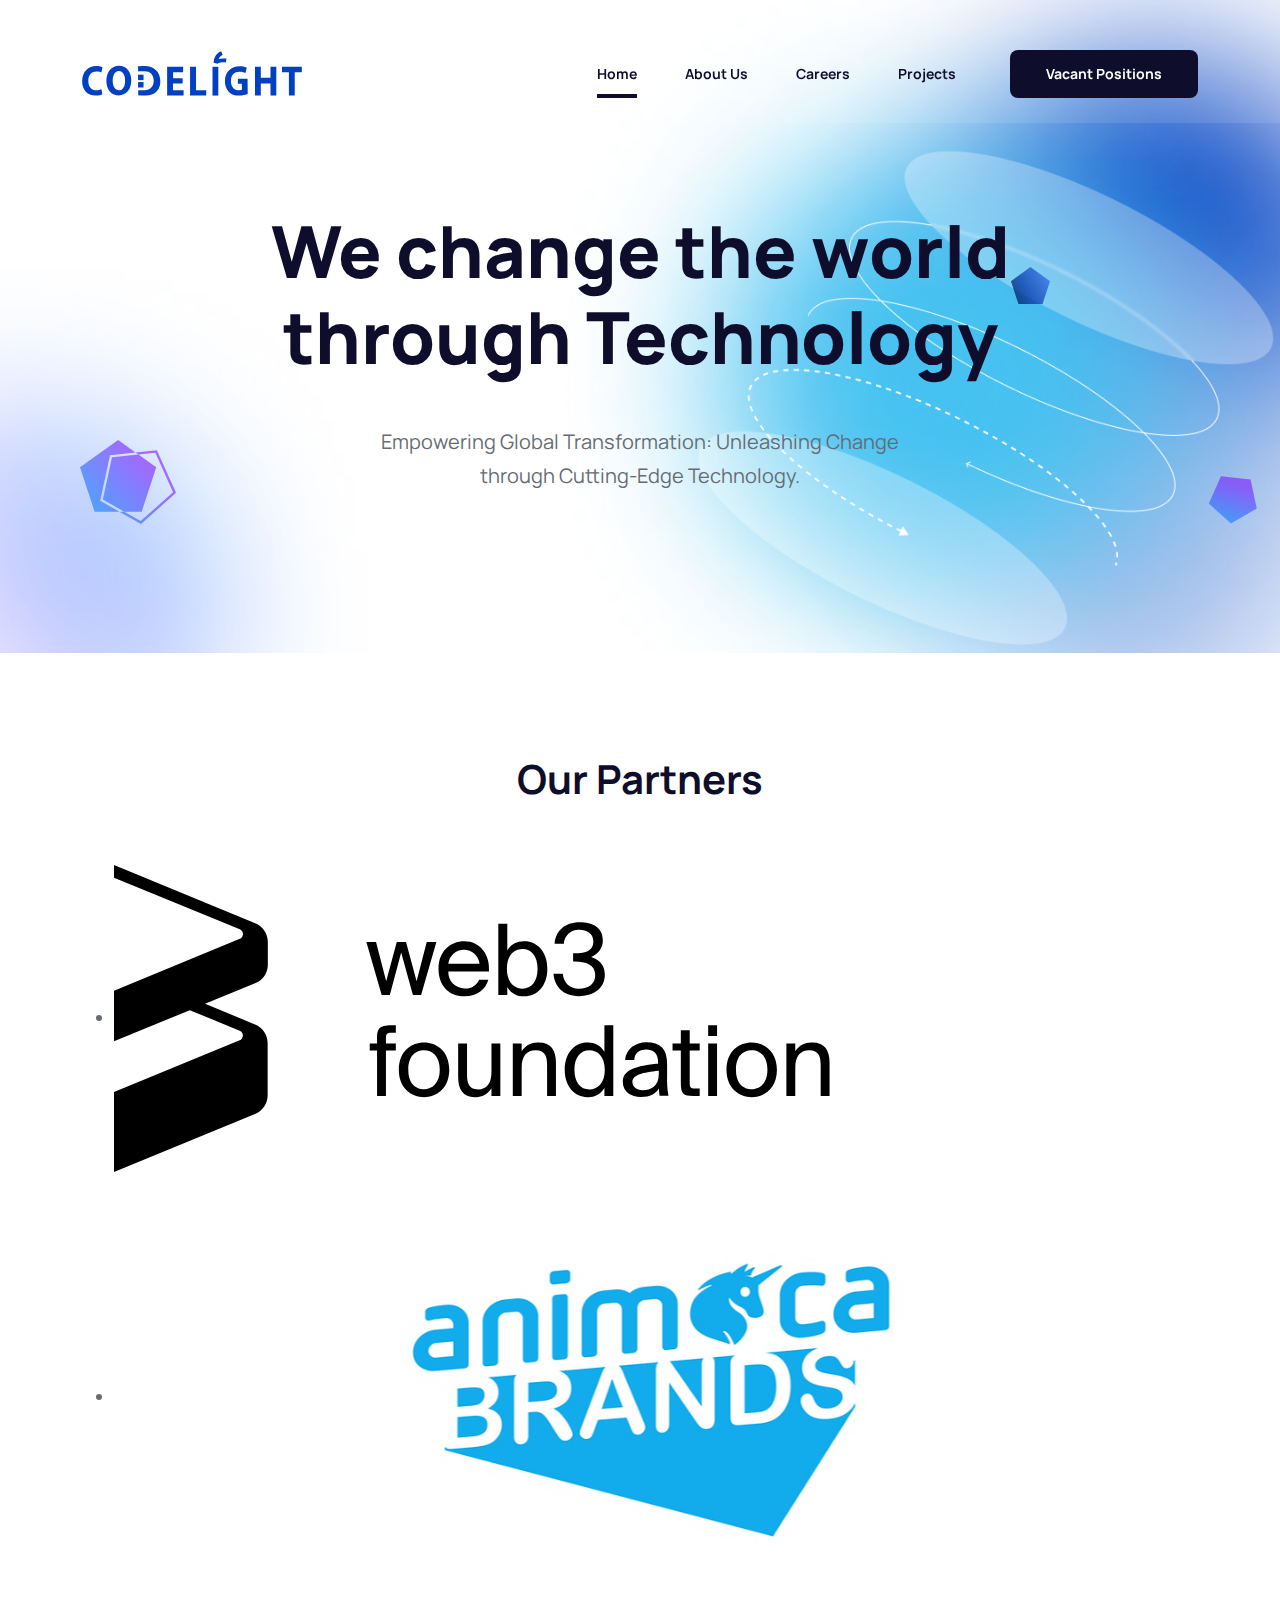
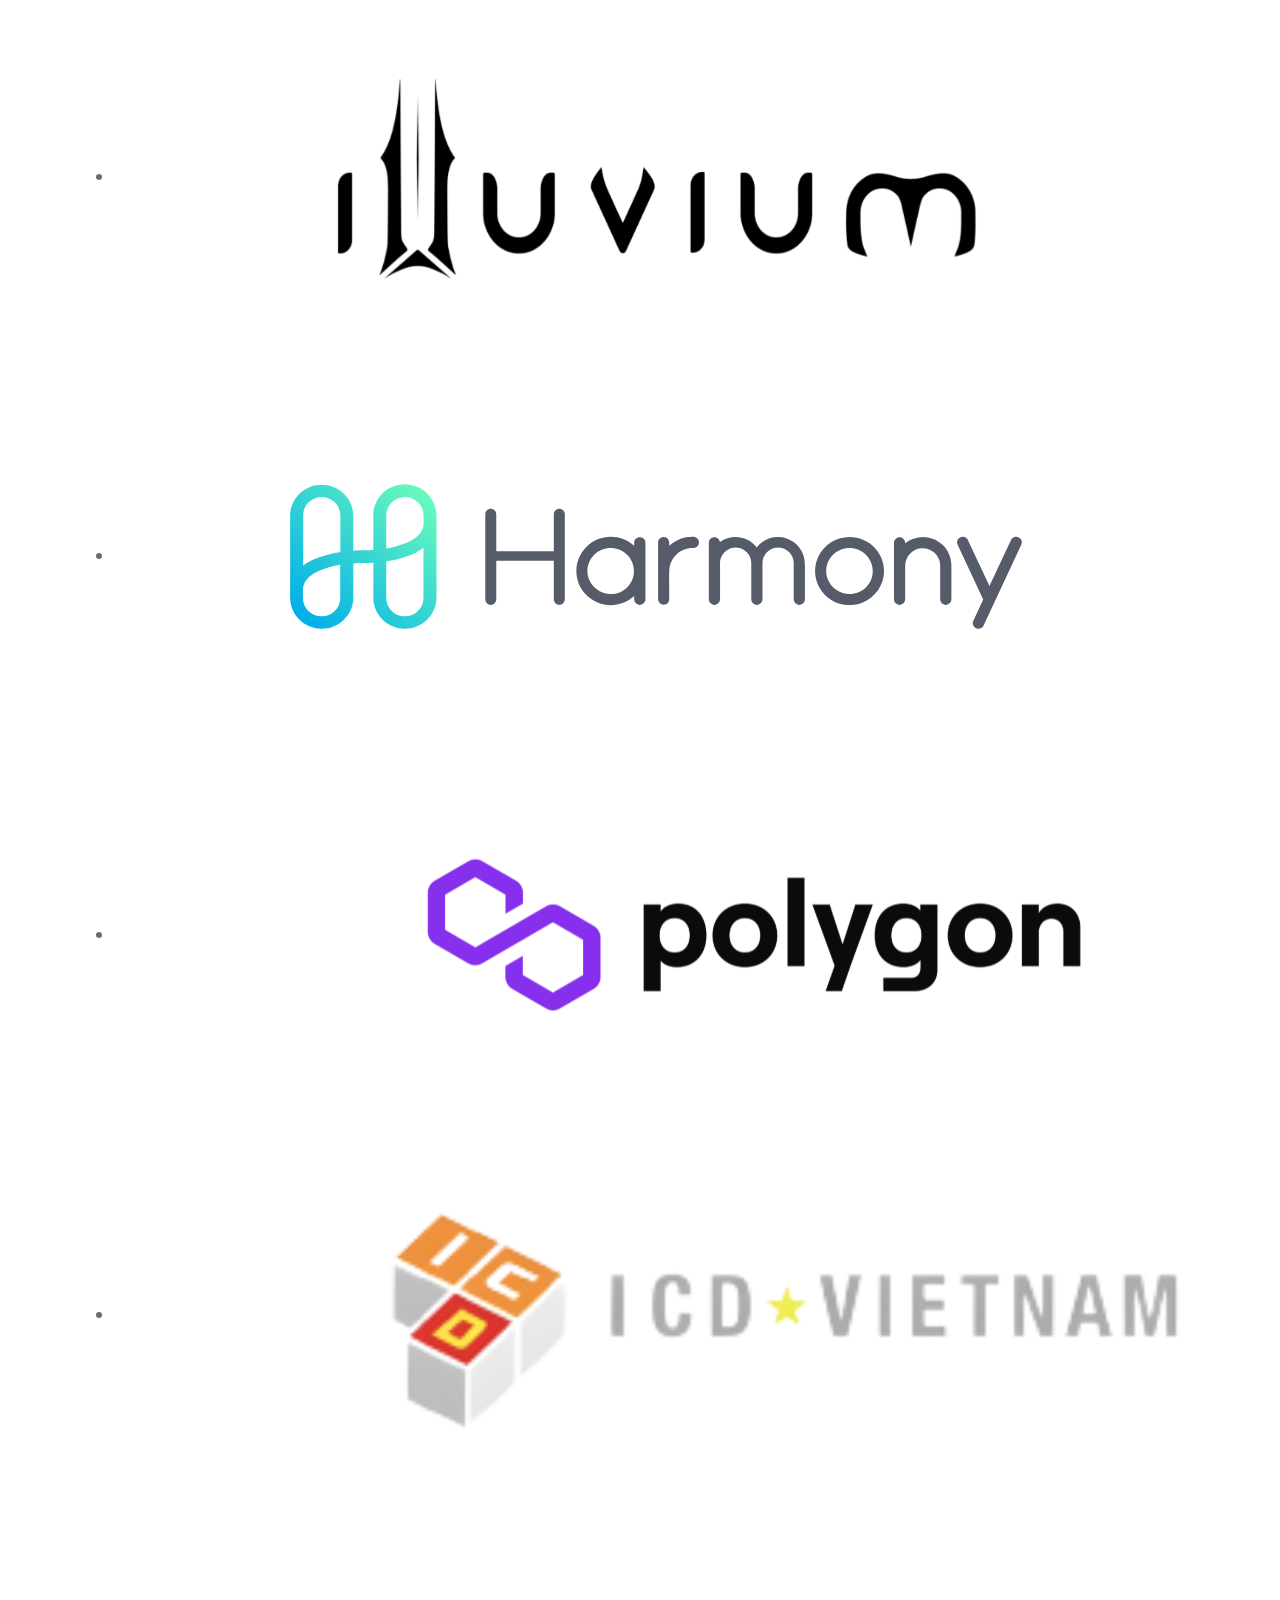
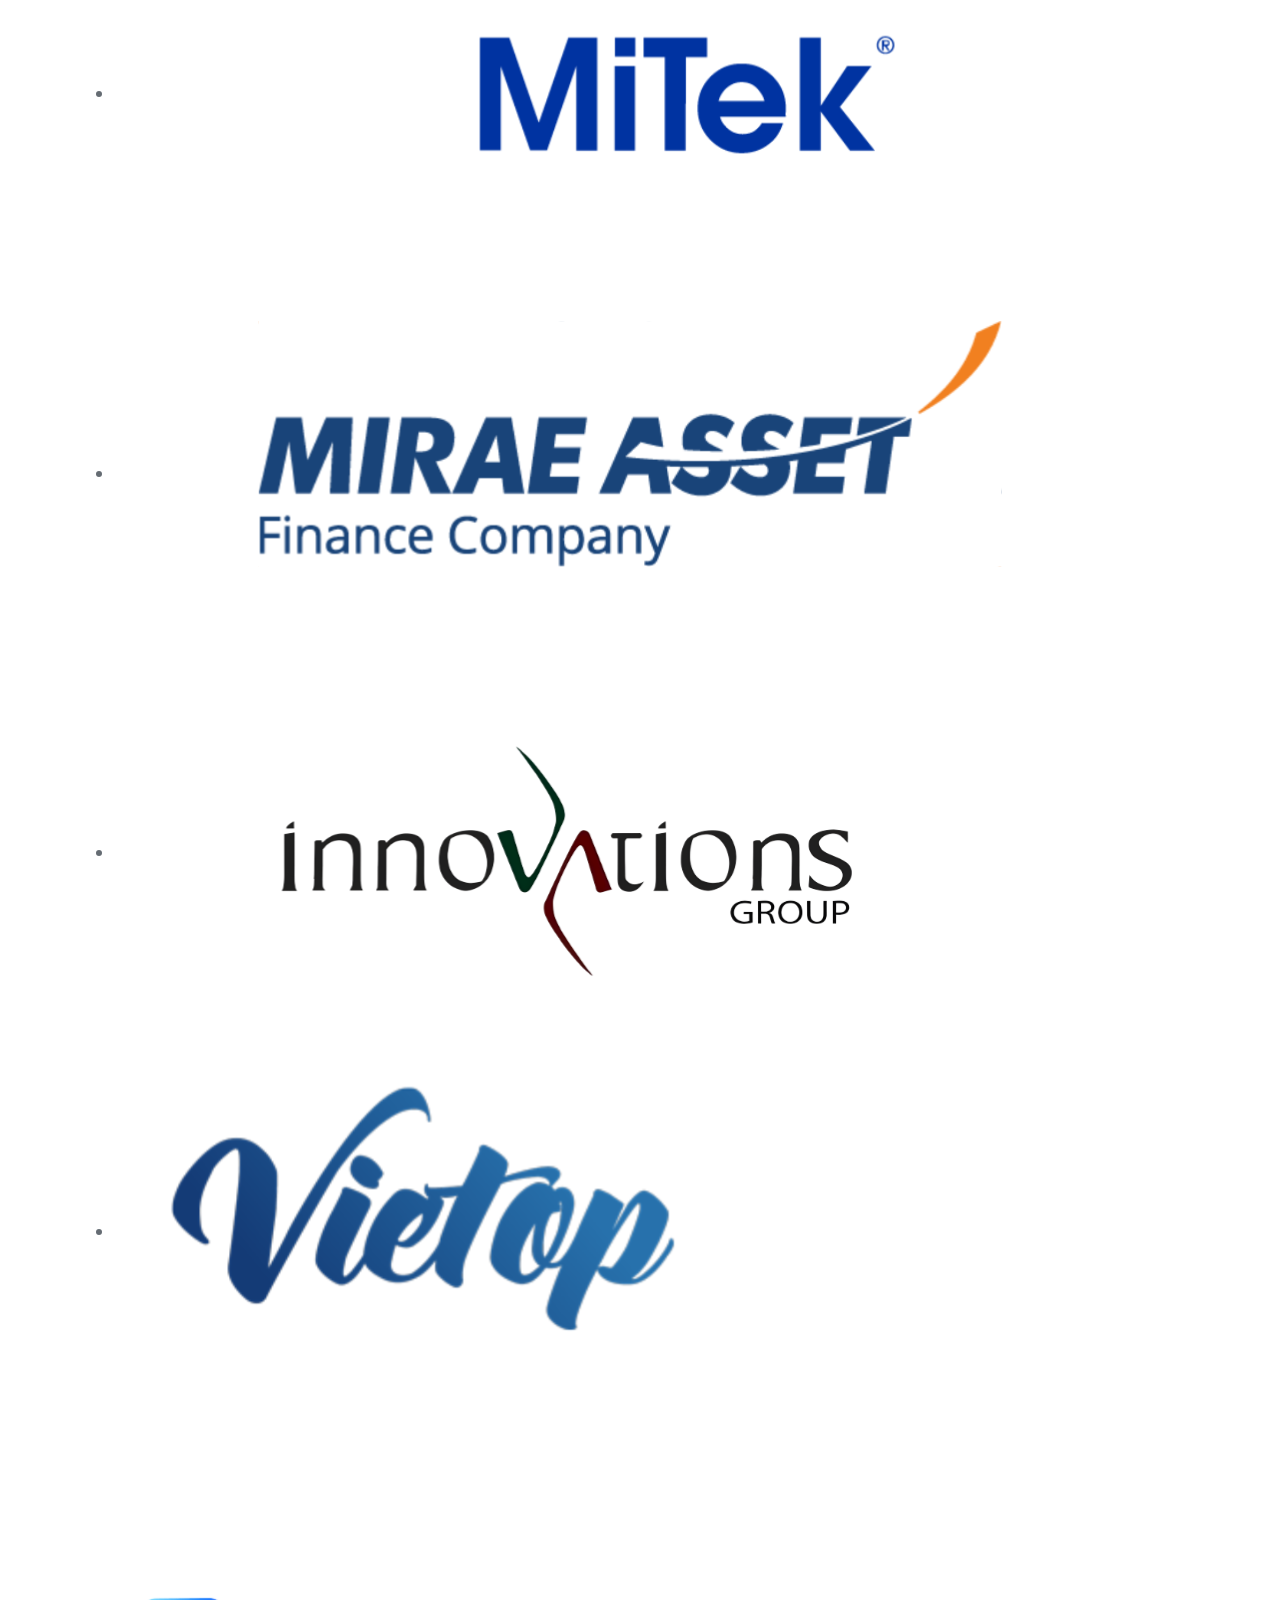
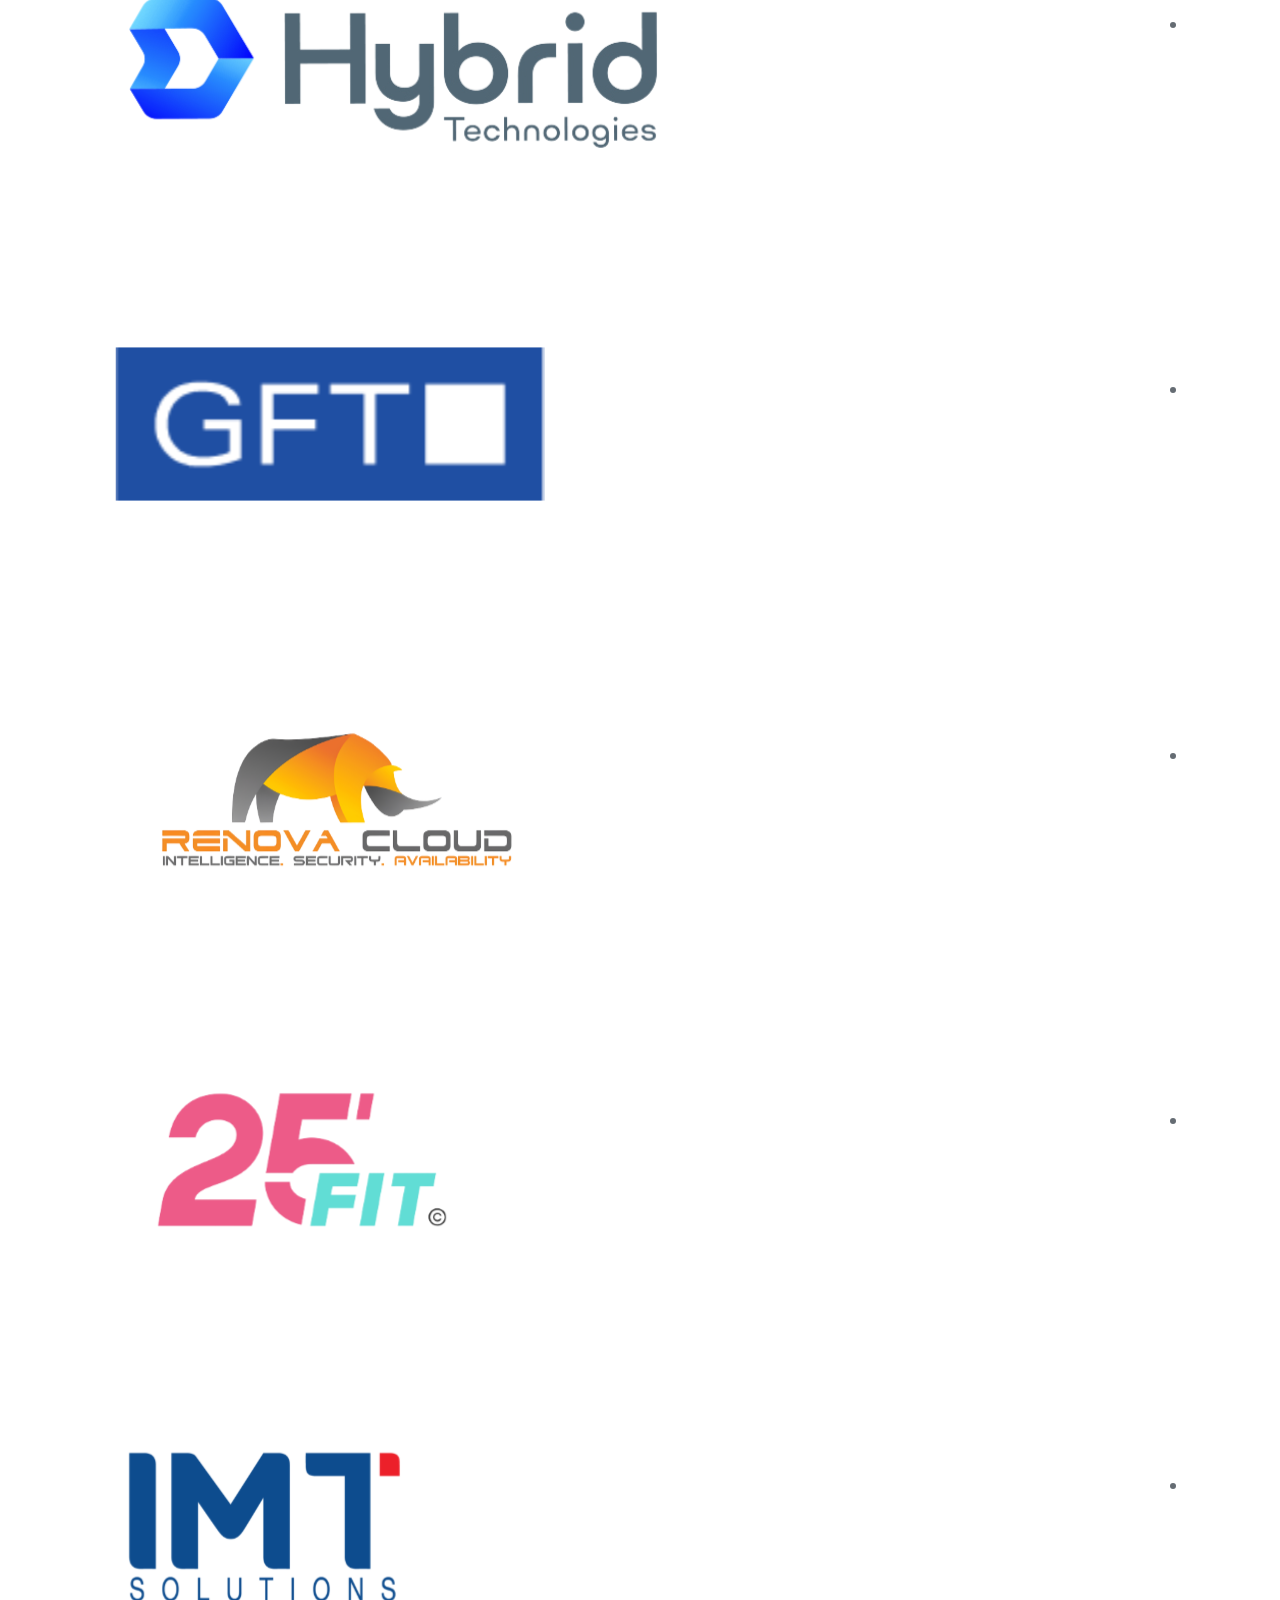
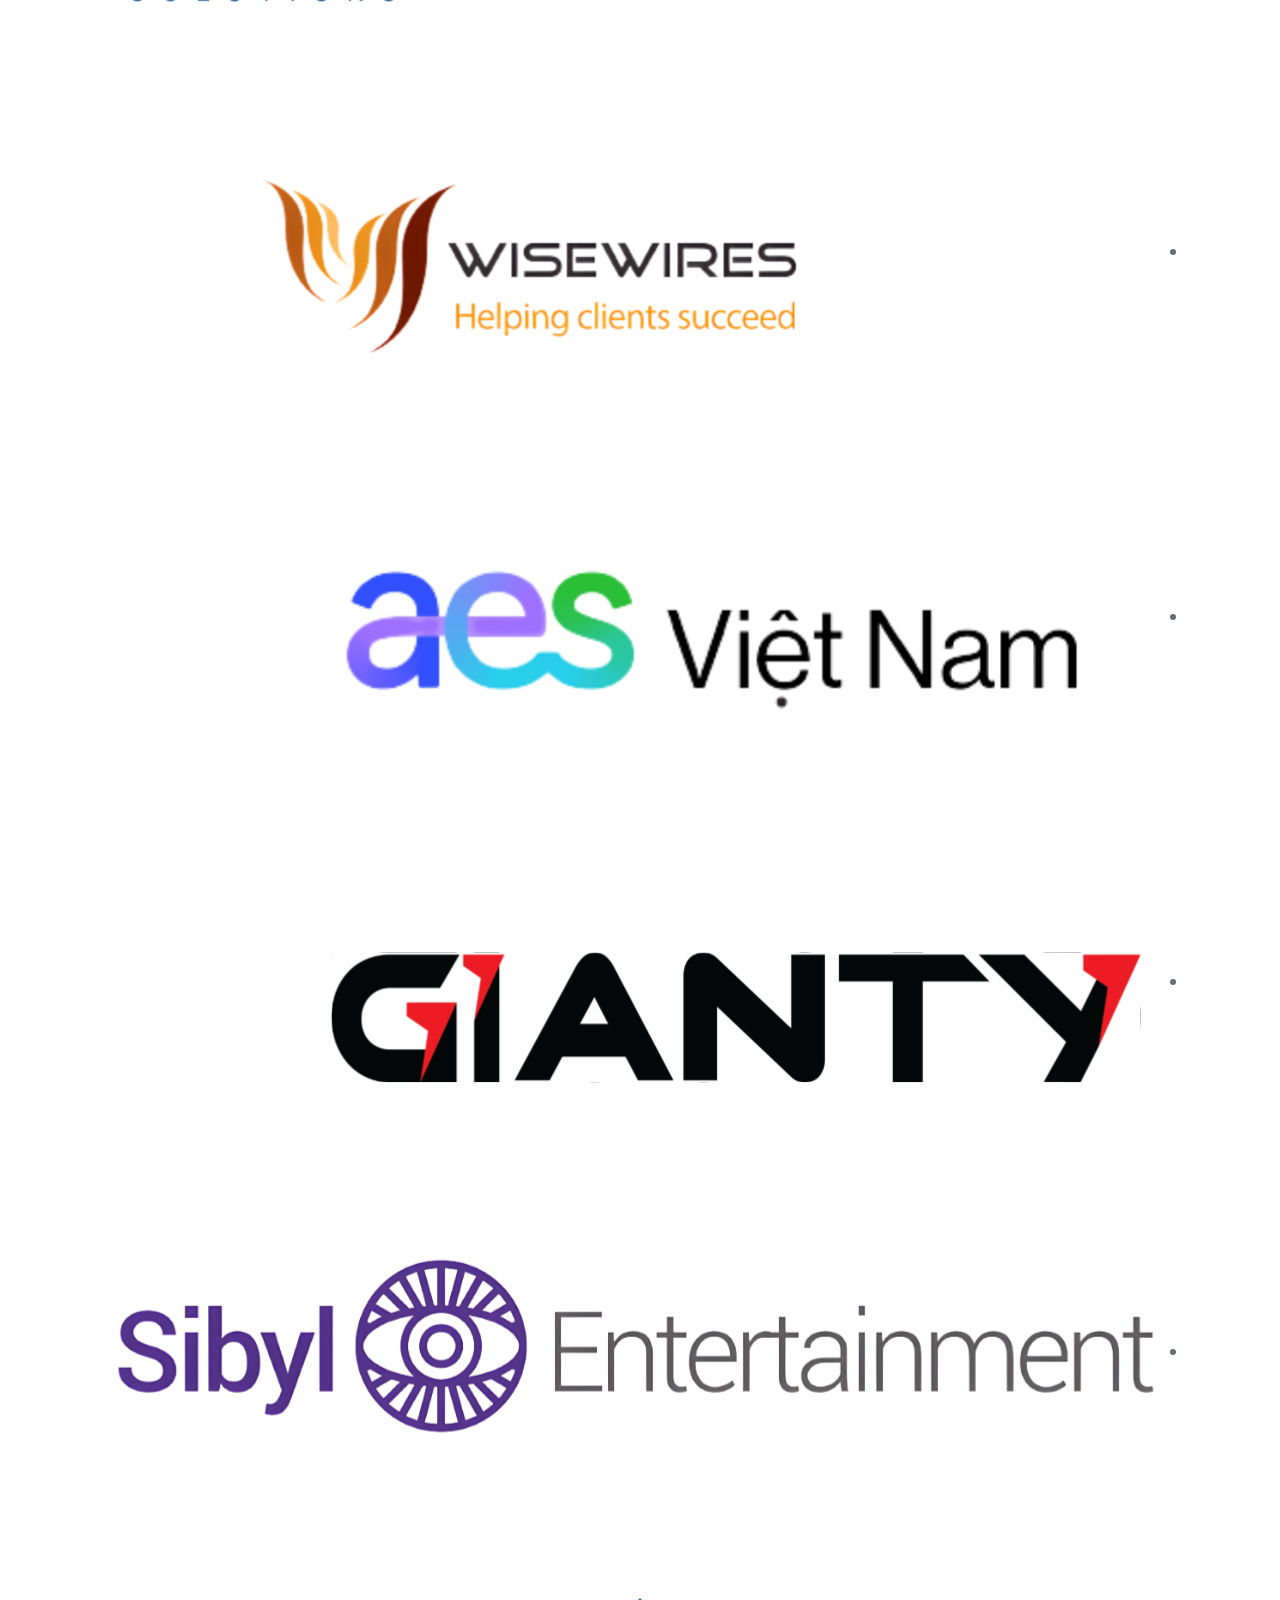
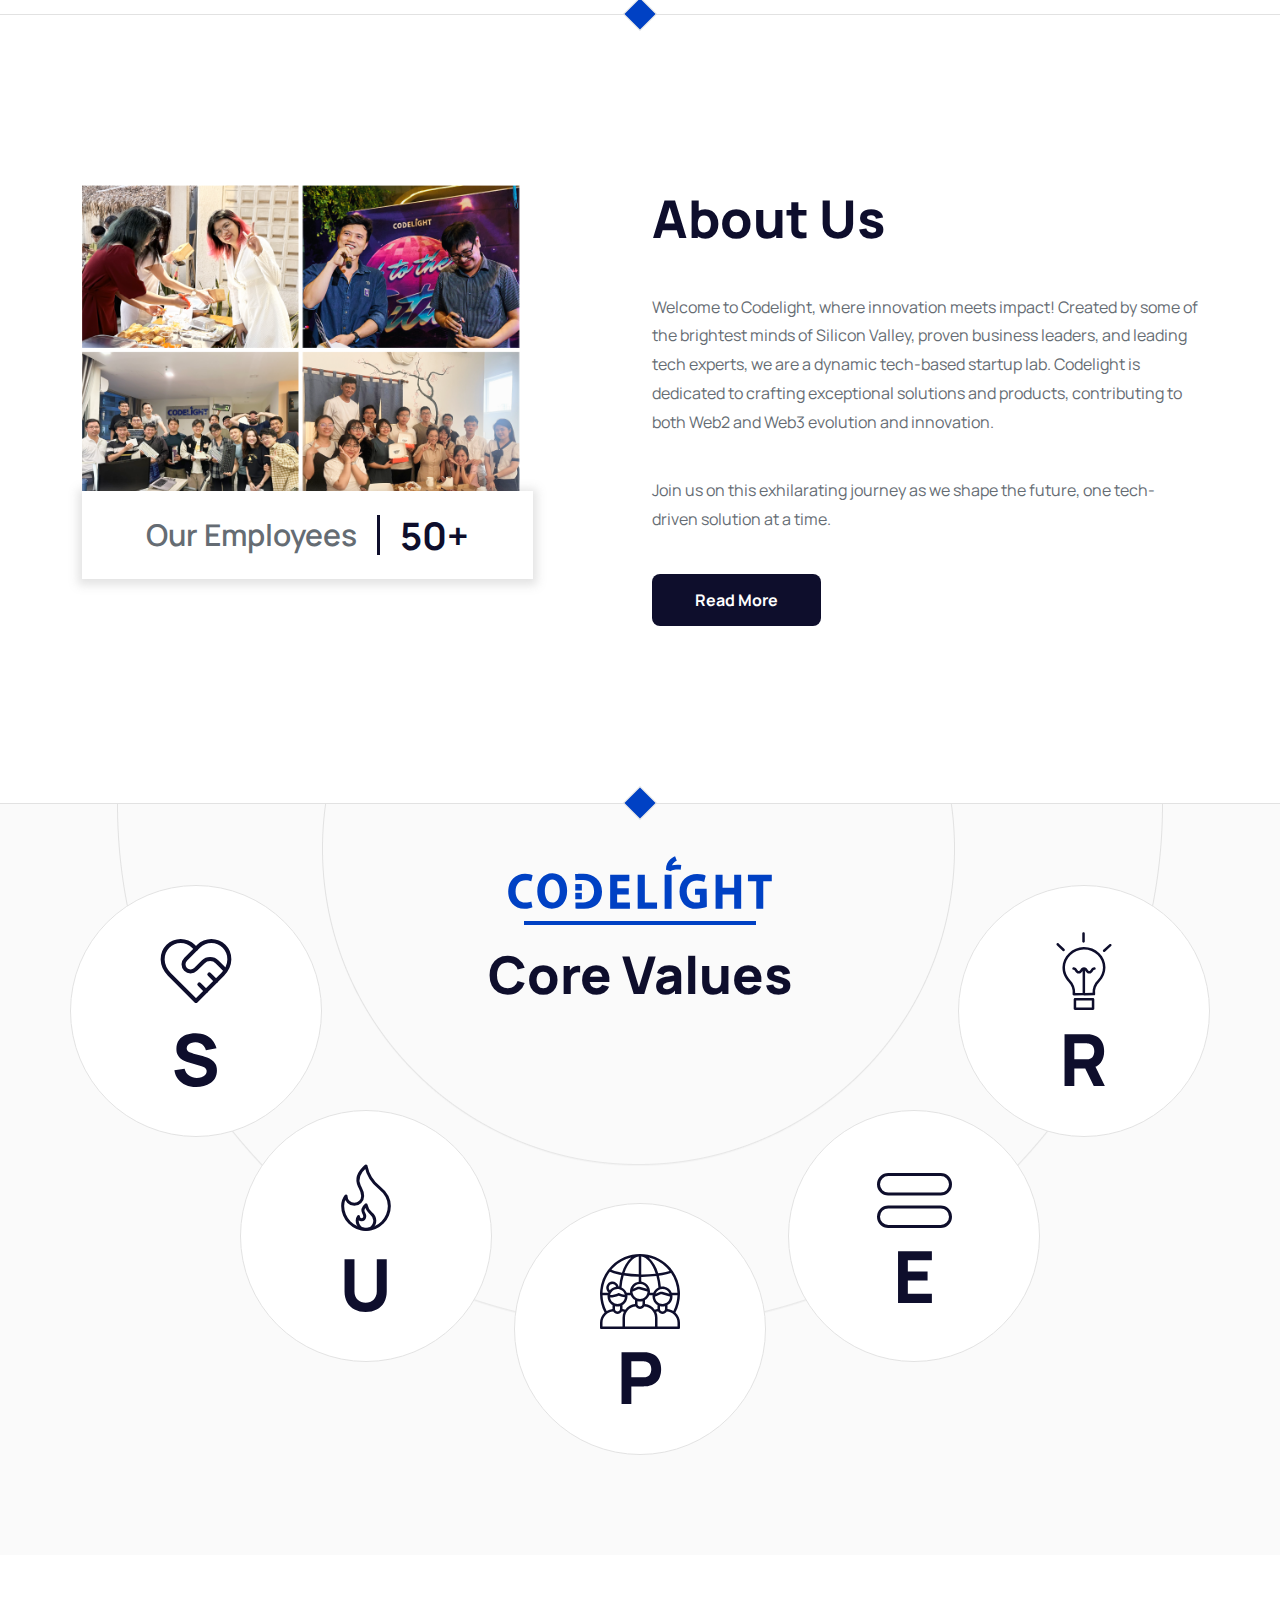
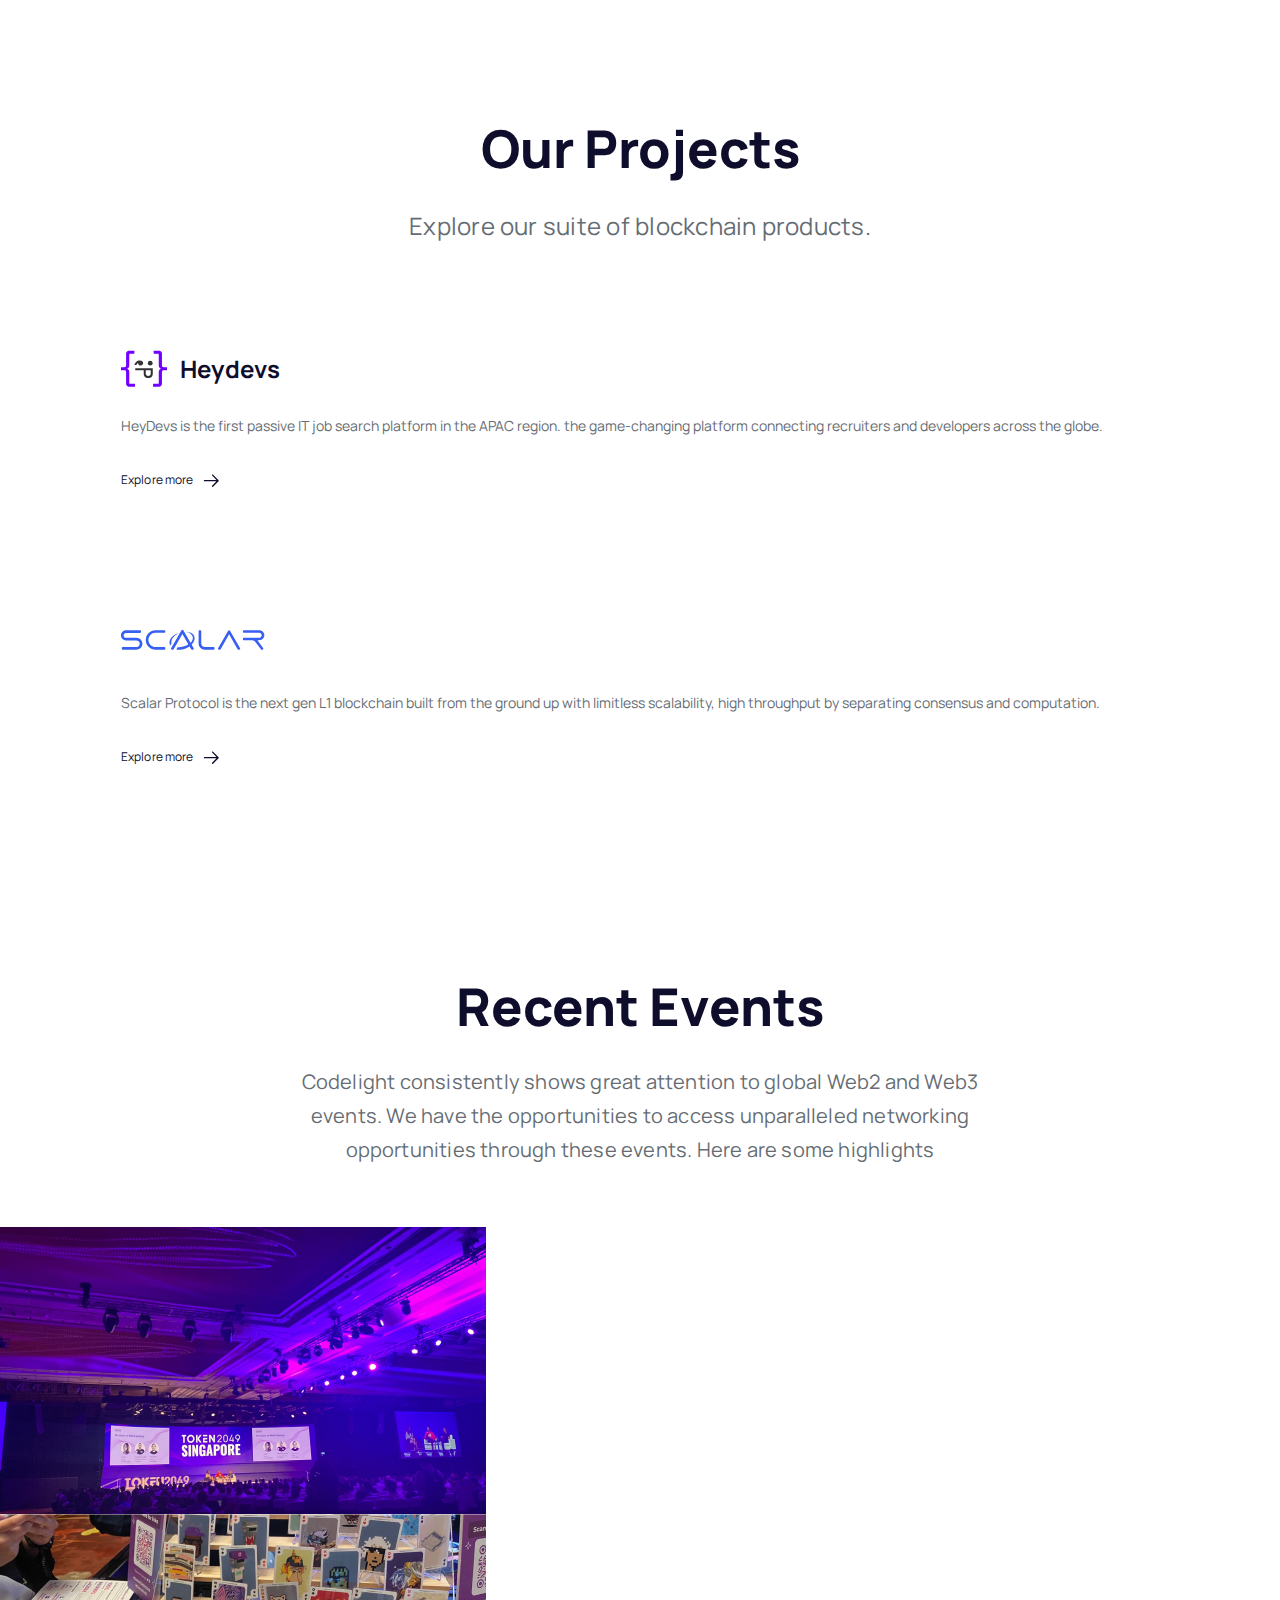
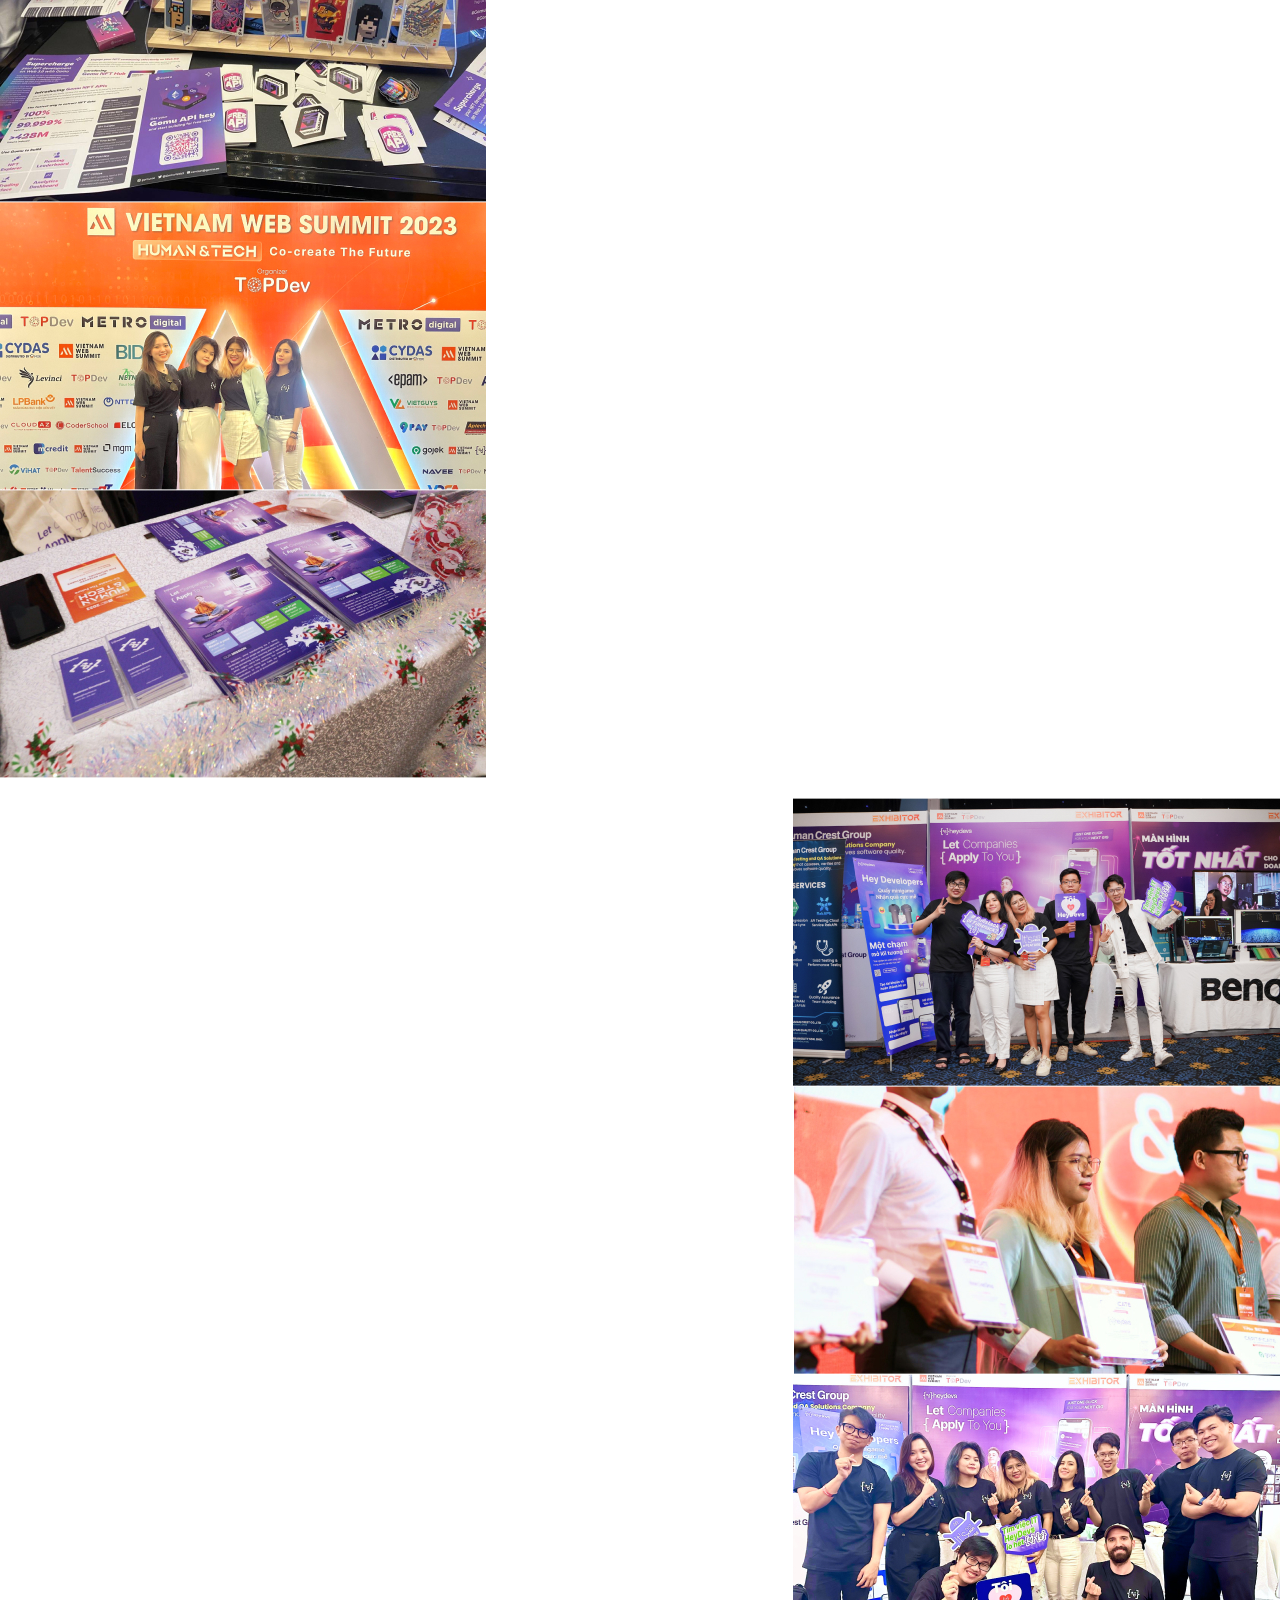
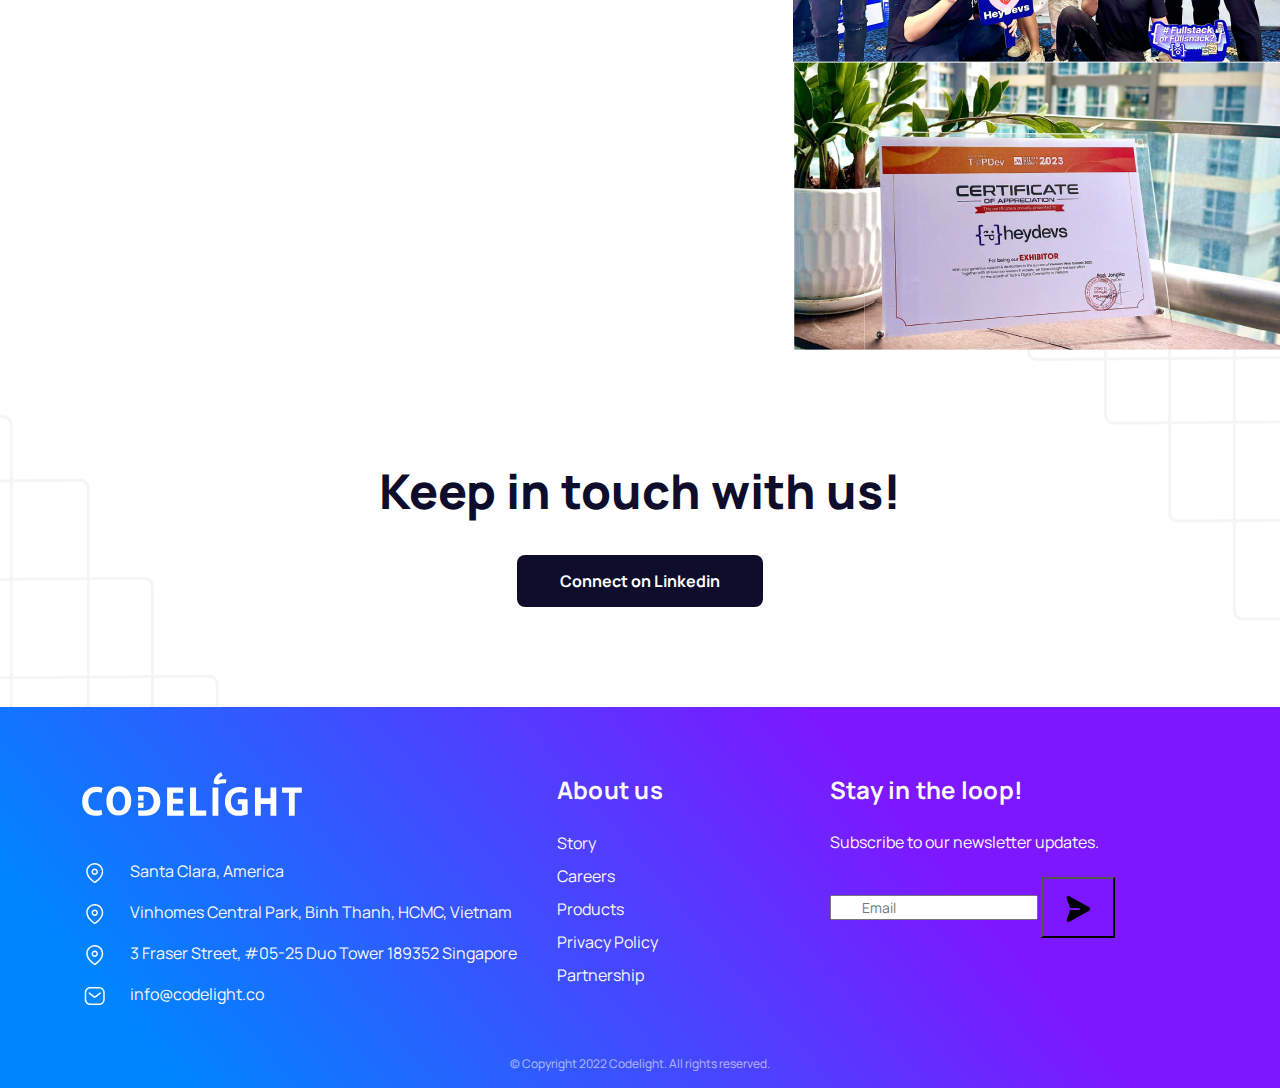
==== index.html @ 015fb833 "Fix image sizes and update project logos" ====
<!DOCTYPE html>
<html lang="en">

<head>
    <!-- Google tag (gtag.js) -->
    <script async src="https://www.googletagmanager.com/gtag/js?id=G-SQYC2SZL2Y"></script>
    <script>
        window.dataLayer = window.dataLayer || [];
        function gtag() { dataLayer.push(arguments); }
        gtag('js', new Date());
        gtag('config', 'G-SQYC2SZL2Y');
    </script>
    <meta charset="UTF-8">
    <meta http-equiv="X-UA-Compatible" content="IE=edge">
    <meta name="viewport" content="width=device-width, initial-scale=1.0, maximum-scale=1.0,user-scalable=0">
    <link rel="icon" href="favicon-32x32.png" />
    <link rel="shortcut icon" href="favicon.ico" type="image/x-icon" />
    <title>Codelight - The Internet evolution through Web3 infrastructure</title>
    <meta name="theme-color" content="#0041c4">
    <link rel="apple-touch-icon" sizes="48x48" href="assets/icons/icon-48x48.png" />
    <link rel="apple-touch-icon" sizes="72x72" href="assets/icons/icon-72x72.png" />
    <link rel="apple-touch-icon" sizes="96x96" href="assets/icons/icon-96x96.png" />
    <link rel="apple-touch-icon" sizes="192x192" href="assets/icons/icon-192x192.png" />
    <link rel="apple-touch-icon" sizes="256x256" href="assets/icons/icon-256x256.png" />
    <link rel="apple-touch-icon" sizes="384x384" href="assets/icons/icon-384x384.png" />
    <link rel="apple-touch-icon" sizes="512x512" href="assets/icons/icon-512x512.png" />
    <link rel="preconnect dns-prefetch" href="https://www.google-analytics.com" />
    <meta name="description" content="We Change The World Through Decentralized Ledger Technology" />
    <meta property="og:title" content="Codelight - The Internet evolution through Web3 infrastructure" />
    <meta property="og:description" content="We Change The World Through Decentralized Ledger Technology" />
    <meta property="og:type" content="website" />
    <meta name="image" content="./opengraph.png" />
    <meta itemprop="image" content="./opengraph.png" />
    <meta name="og:image" content="./opengraph.png" />
    <meta name="twitter:image" content="./opengraph.png">
    <meta name="twitter:card" content="summary" />
    <meta name="twitter:creator" content="Codelight - The Internet evolution through Web3 infrastructure" />
    <meta name="twitter:title" content="Codelight - The Internet evolution through Web3 infrastructure" />
    <meta name="twitter:description" content="We Change The World Through Decentralized Ledger Technology" />
    <link rel="stylesheet" href="https://fonts.googleapis.com/css2?family=Sen:wght@400;700&amp;display=swap" />
    <link rel="stylesheet" href="https://fonts.googleapis.com/css2?family=Inter:wght@300;400;500;600;700" media="all" />
    <link href="https://fonts.googleapis.com/css2?family=Manrope:wght@400;500;600;700&display=swap" rel="stylesheet">
    <link rel="stylesheet" href="https://cdn.jsdelivr.net/npm/bootstrap@5.1.3/dist/css/bootstrap.min.css" />
    <link rel="stylesheet" href="assets/plugins/slick/slick.css" />
    <link rel="stylesheet" href="assets/plugins/slick/slick-theme.css" />
    <link rel="stylesheet" href="assets/plugins/wow/animate.min.css" />
    <link rel="stylesheet" href="assets/css/style.css" />
</head>

<body>
    <div class="cl-loading" id="CLLoading">
        <img src="assets/images/logo.svg" alt="loading..." height="40" />
    </div>

    <header>
        <nav id="header" class="cl-navbar navbar navbar-expand-md">
            <div class="container justify-content-between">
                <a class="navbar-brand" href="index.html" title="Codelight" rel="home">
                    <img class="cl-logo" src="assets/images/logo.svg" alt="Codelight" />
                    <img class="cl-logo-light" src="assets/images/logo-white.svg" alt="Codelight" />
                </a>

                <button class="navbar-toggler" type="button" data-bs-toggle="collapse" data-bs-target="#navbar"
                    aria-controls="navbar" aria-expanded="false" aria-label="Toggle navigation">
                    <span class="navbar-toggler-icon"></span>
                </button>

                <div id="navbar" class="collapse navbar-collapse">
                    <ul id="menu-primary-menu" class="navbar-nav ms-auto">
                        <li class="nav-item">
                            <a title="Home" href="index.html" class="nav-link active">Home</a>
                        </li>
                        <li class="nav-item">
                            <a title="About Us" href="about.html" class="nav-link">About Us</a>
                        </li>
                        <li class="nav-item">
                            <a title="Careers" href="wip-program.html" class="nav-link">Careers</a>
                        </li>
                        <li class="nav-item">
                            <a title="Projects" href="our-projects.html" class="nav-link">Projects</a>
                        </li>
                        <!-- <li class="nav-item">
                                <a title="Vacant Positions" href="careers.html" class="nav-link">Vacant Positions</a>
                            </li> -->

                        <li class="cl-header-cta nav-item">
                            <a title="Vacant Positions" href="https://www.linkedin.com/company/codelightco/"
                                target="_blank" class="nav-link">Vacant Positions</a>
                        </li>
                    </ul>
                </div>
            </div>
        </nav>
    </header>

    <main>
        <div class="cl-homepage">
            <section class="cl-banner" id="Banner">
                <div class="deco1 fade-deco" data-wow-delay="0.1s"><img src="./assets/images/banner-deco1.svg" alt="">
                </div>
                <div class="deco2 fade-deco" data-wow-delay="0.4s"><img src="./assets/images/banner-deco2.svg" alt="">
                </div>
                <div class="deco3 fade-deco" data-wow-delay="0.6s"><img src="./assets/images/banner-deco3.svg" alt="">
                </div>
                <div class="container">
                    <div class="row align-items-center">
                        <div class="cl-banner-body">
                            <h1 class="cl-banner-heading">
                                <span>We change the world <br class="d-none d-md-block">through Technology </span>
                            </h1>
                            <div class="cl-banner-content">
                                Empowering Global Transformation: Unleashing Change
                                <br class="d-none d-md-block">through Cutting-Edge Technology.
                            </div>
                            <!-- <div class="cl-banner-action">
                                    <a href="#Discover">Discover</a>
                                </div> -->
                        </div>
                        <!--  <div class="col-lg-6 order-2 order-lg-1">
                                
                            </div>
                            <div class="col-lg-6 order-1 order-lg-2 mb-4 mb-lg-0 text-center text-lg-end">
                                <div class="cl-banner-image">
                                    <img src="assets/images/homepage/banner.svg" alt="" class="img-fluid" />
                                </div>
                            </div> -->
                    </div>
                </div>
            </section>
            <section class="cl-partners line">
                <div class="container">
                    <div class="cl-title-mini">Our Partners</div>
                    <div class="slider-partners">
                        <ul>
                            <li>
                                <a href="https://web3.foundation/grants/" target="_blank">
                                    <img src="./assets/images/web3.svg" alt="web3">
                                </a>
                            </li>
                            <li>
                                <a href="https://www.animocabrands.com/" target="_blank">
                                    <img src="./assets/images/animoca.svg" alt="animoca">
                                </a>
                            </li>
                            <li>
                                <a href="https://illuvium.io/" target="_blank">
                                    <img src="./assets/images/illuvium.svg" alt="illuvium">
                                </a>
                            </li>
                            <li>
                                <a href="https://www.harmony.one/" target="_blank">
                                    <img src="./assets/images/Harmony.svg" alt="Harmony">
                                </a>
                            </li>
                            <li>
                                <a href="https://polygon.technology/" target="_blank">
                                    <img src="./assets/images/Polygon.svg" alt="Polygon">
                                </a>
                            </li>
                            <li>
                                <a href="https://icd-vn.com/" target="_blank">
                                    <img src="./assets/images/ICD.svg" alt="ICD">
                                </a>
                            </li>
                            <li>
                                <a href="https://mitekvietnam.com.vn/" target="_blank">
                                    <img src="./assets/images/MiTek.svg" alt="MiTek">
                                </a>
                            </li>
                            <li>
                                <a href="https://mafc.com.vn/" target="_blank">
                                    <img src="./assets/images/Mirae-asset.svg" alt="Mirae">
                                </a>
                            </li>
                            <li>
                                <a href="https://innovationuae.com/" target="_blank">
                                    <img src="./assets/images/Innovations-Group.svg" alt="Innovations">
                                </a>
                            </li>
                            <li>
                                <a href="https://www.ieltsvietop.vn/" target="_blank">
                                    <img src="./assets/images/logovietop.svg" alt="Vietop">
                                </a>
                            </li>
                        </ul>
                        <ul class="ex" dir="rtl">
                            <li>
                                <a href="https://jobs.hybrid-technologies.vn/" target="_blank">
                                    <img src="./assets/images/Hybrid.svg" alt="Hybrid">
                                </a>
                            </li>
                            <li>
                                <a href="https://www.gft.com/" target="_blank">
                                    <img src="./assets/images/GFT.svg" alt="GFT">
                                </a>
                            </li>
                            <li>
                                <a href="https://renovacloud.com/" target="_blank">
                                    <img src="./assets/images/Renova-Cloud.svg" alt="Renova">
                                </a>
                            </li>
                            <li>
                                <a href="https://25fit.com/" target="_blank">
                                    <img src="./assets/images/25-Fit.svg" alt="25 Fit">
                                </a>
                            </li>
                            <li>
                                <a href="https://imtsolutions.asia/" target="_blank">
                                    <img src="./assets/images/IMT-Solutions.svg" alt="IMT">
                                </a>
                            </li>
                            <li>
                                <a href="https://www.wisewires.com/" target="_blank">
                                    <img src="./assets/images/Wisewires.svg" alt="Wisewires">
                                </a>
                            </li>
                            <li>
                                <a href="https://www.aes-vietnam.com/vi" target="_blank">
                                    <img src="./assets/images/Aes-Vietnam.svg" alt="Aes-Vietnam">
                                </a>
                            </li>
                            <li>
                                <a href="https://gianty.com.vn/" target="_blank">
                                    <img src="./assets/images/Gianty.svg" alt="Gianty">
                                </a>
                            </li>
                            <li>
                                <a href="https://www.sibylentertainment.com/" target="_blank">
                                    <img src="./assets/images/Sibyl.svg" alt="Sibyl">
                                </a>
                            </li>
                        </ul>
                    </div>
                </div>
            </section>
            <section class="cl-about line">
                <div class="container">
                    <div class="row justify-content-between">
                        <div class="col-md-5">
                            <div class="photo">
                                <img src="./assets/images/homepage/about.png"
                                    srcset="./assets/images/homepage/about.png 1x, assets/images/homepage/about@2x.png 2x, assets/images/homepage/about@3x.png 3x"
                                    alt="about">
                            </div>
                            <div class="group">
                                <div class="item">
                                    <dl>
                                        <dt>Our Employees</dt>
                                        <dd>50+</dd>
                                    </dl>
                                </div>
                            </div>
                        </div>
                        <div class="col-md-6">
                            <div class="cl-title">
                                About Us
                            </div>
                            <p>Welcome to Codelight, where innovation meets impact! Created by some of the brightest
                                minds of Silicon Valley, proven business leaders, and leading tech experts, we are a
                                dynamic tech-based startup lab. Codelight is dedicated to crafting exceptional solutions
                                and products, contributing to both Web2 and Web3 evolution and innovation.</p>
                            <p>Join us on this exhilarating journey as we shape the future, one tech-driven solution at
                                a time.</p>
                            <div class="cl-btn">
                                <a href="about.html">Read More</a>
                            </div>
                        </div>
                    </div>
                </div>

            </section>
            <section class="cl-core-values">
                <div class="container">
                    <div class="logo">
                        <img src="./assets/images/core-values-logo.svg" alt="code light">
                    </div>
                    <div class="cl-title">
                        Core Values
                    </div>
                    <div class="group">
                        <div class="item flip-container">
                            <div class="flipper">
                                <div class="front">
                                    <img src="./assets/images/core-values-S.svg" alt="S">
                                </div>
                                <div class="back">
                                    <span>S-omeone of <br>honest <br>integrity</span>
                                </div>
                            </div>
                        </div>
                        <div class="item flip-container">
                            <div class="flipper">
                                <div class="front">
                                    <img src="./assets/images/core-values-U.svg" alt="U">
                                </div>
                                <div class="back">
                                    <span>U-nafraid to <br>show <br>weakness</span>
                                </div>
                            </div>
                        </div>
                        <div class="item flip-container">
                            <div class="flipper">
                                <div class="front">
                                    <img src="./assets/images/core-values-P.svg" alt="P">
                                </div>
                                <div class="back">
                                    <span>P-olitically <br>neutral</span>
                                </div>
                            </div>
                        </div>
                        <div class="item flip-container">
                            <div class="flipper">
                                <div class="front">
                                    <img src="./assets/images/core-values-E.svg" alt="E">
                                </div>
                                <div class="back">
                                    <span>E-qual <br>opportunity</span>
                                </div>
                            </div>
                        </div>
                        <div class="item flip-container">
                            <div class="flipper">
                                <div class="front">
                                    <img src="./assets/images/core-values-R.svg" alt="R">
                                </div>
                                <div class="back">
                                    <span>R-esilient and <br>innovative</span>
                                </div>
                            </div>
                        </div>
                    </div>
                </div>
            </section>
            <!-- <section class="cl-wip-program">
                <div class="container">
                    <div class="cl-title">
                        Build something massive for <br class="d-none d-md-block">Web3 by adding values and <br
                            class="d-none d-md-block">experiences
                    </div>
                    <div class="cl-btn">
                        <a href="wip-program.html">Learn about Careers</a>
                    </div>
                </div>
            </section> -->
            <section class="cl-our-projects">
                <div class="container">
                    <div class="cl-title">
                        Our Projects
                    </div>
                    <div class="cl-project-description">Explore our suite of blockchain products. </div>
                    <div class="cl-project-items">
                        <div class="slide">
                            <a href="https://heydevs.io/" class="cl-project-item" target="_blank">
                                <div class="cl-project-header">
                                    <div class="cl-project-logo">
                                        <img src="assets/images/projects/heydevs.svg" alt="Hey dev" />
                                    </div>
                                    <div class="cl-project-name">Heydevs</div>
                                </div>
                                <div class="cl-project-body">
                                    HeyDevs is the first passive IT job search platform in the APAC region. the
                                    game-changing platform connecting recruiters and developers across the globe.
                                </div>
                                <div class="cl-project-action">
                                    <span>Explore more</span>
                                    <svg width="21" height="21" viewBox="0 0 21 21" fill="none"
                                        xmlns="http://www.w3.org/2000/svg">
                                        <path fill-rule="evenodd" clip-rule="evenodd"
                                            d="M3.36664 9.99129C3.03385 10.0371 2.77734 10.3266 2.77734 10.6769C2.77734 11.0591 3.0826 11.3688 3.45916 11.3688H15.444L11.1146 15.7448L11.0484 15.8223C10.8498 16.0927 10.871 16.4772 11.1126 16.7233C11.3783 16.9941 11.81 16.995 12.0768 16.7254L17.5671 11.1766C17.5998 11.1448 17.6294 11.1098 17.6554 11.072C17.8412 10.8018 17.815 10.4269 17.5768 10.1862L12.0768 4.62861L12.0002 4.56178C11.7328 4.36138 11.3541 4.38454 11.1126 4.63072C10.8469 4.90152 10.8478 5.33962 11.1146 5.60926L15.445 9.98498H3.45916L3.36664 9.99129Z"
                                            fill="currentColor"></path>
                                    </svg>
                                </div>
                            </a>
                        </div>
                        <div class="slide">
                            <a href="https://scalar.org/" target="_blank" class="cl-project-item">
                                <div class="cl-project-header">
                                    <div class="cl-project-logo">
                                        <img src="assets/images/projects/Scalar-Logo.svg" alt="Scalar" />
                                    </div>
                                    <!-- <div class="cl-project-name">Scalar</div> -->
                                </div>
                                <div class="cl-project-body">
                                    Scalar Protocol is the next gen L1 blockchain built from the ground up with
                                    limitless scalability, high throughput by separating consensus and computation.
                                </div>
                                <div class="cl-project-action">
                                    <span>Explore more</span>
                                    <svg width="21" height="21" viewBox="0 0 21 21" fill="none"
                                        xmlns="http://www.w3.org/2000/svg">
                                        <path fill-rule="evenodd" clip-rule="evenodd"
                                            d="M3.36664 9.99129C3.03385 10.0371 2.77734 10.3266 2.77734 10.6769C2.77734 11.0591 3.0826 11.3688 3.45916 11.3688H15.444L11.1146 15.7448L11.0484 15.8223C10.8498 16.0927 10.871 16.4772 11.1126 16.7233C11.3783 16.9941 11.81 16.995 12.0768 16.7254L17.5671 11.1766C17.5998 11.1448 17.6294 11.1098 17.6554 11.072C17.8412 10.8018 17.815 10.4269 17.5768 10.1862L12.0768 4.62861L12.0002 4.56178C11.7328 4.36138 11.3541 4.38454 11.1126 4.63072C10.8469 4.90152 10.8478 5.33962 11.1146 5.60926L15.445 9.98498H3.45916L3.36664 9.99129Z"
                                            fill="currentColor"></path>
                                    </svg>
                                </div>
                            </a>
                        </div>
                    </div>
                </div>
            </section>
            <section class="cl-recent-events">
                <div class="container">
                    <div class="cl-title">
                        Recent Events
                    </div>
                    <div class="cl-disc">
                        Codelight consistently shows great attention to global Web2 and Web3 <br
                            class="d-none d-md-block">
                        events. We have the opportunities to access unparalleled networking <br
                            class="d-none d-md-block">
                        opportunities through these events. Here are some highlights
                    </div>
                </div>
                <div class="recent-events-slider">
                    <ul>
                        <li><img src="assets/images/homepage/event-img1.jpg" alt="recent-events"></li>
                        <li><img src="assets/images/homepage/event-img2.jpg" alt="recent-events"></li>
                        <li><img src="assets/images/homepage/event-img3.jpg" alt="recent-events"></li>
                        <li><img src="assets/images/homepage/event-img4.jpg" alt="recent-events"></li>
                    </ul>
                    <ul class="ex" dir="rtl">
                        <li><img src="assets/images/homepage/event-img5.jpg" alt="recent-events"></li>
                        <li><img src="assets/images/homepage/event-img8.jpg" alt="recent-events"></li>
                        <li><img src="assets/images/homepage/event-img7.jpg" alt="recent-events"></li>
                        <li><img src="assets/images/homepage/event-img6.jpg" alt="recent-events"></li>
                    </ul>
                </div>
            </section>
            <section class="cl-contact">
                <div class="container">
                    <div class="cl-title">
                        Keep in touch with us!
                    </div>
                    <div class="cl-btn">
                        <a href="https://www.linkedin.com/company/codelightco/" target="_blank">Connect on Linkedin</a>
                    </div>
                </div>
            </section>
        </div>
        <div class="modal fade" id="SubscribeModal" tabindex="-1" aria-labelledby="SubscribeModalLabel"
            aria-hidden="true">
            <div class="modal-dialog">
                <div class="modal-content">
                    <div class="modal-header">
                        <button type="button" class="btn-close" data-bs-dismiss="modal" aria-label="Close"></button>
                    </div>
                    <div class="modal-body text-center">
                        <div class="cl-title" id="message">Your subscription has been successful.</div>
                    </div>
                </div>
            </div>
        </div>
    </main>

    <footer id="footer" class="cl-footer">
        <div class="container">
            <div class="row">
                <div class="col-xl-5 mb-4 mb-xl-0">
                    <div class="cl-footer-logo">
                        <img src="assets/images/logo-white.svg" class="img-fluid" alt="" />
                    </div>
                    <div class="cl-footer-address">
                        <svg width="25" height="24" viewBox="0 0 25 24" fill="none" xmlns="http://www.w3.org/2000/svg">
                            <path fill-rule="evenodd" clip-rule="evenodd"
                                d="M12.7681 2.00005C8.15903 1.98439 4.39435 5.65135 4.24389 10.2414L4.23926 10.5263C4.31587 12.7761 5.08133 14.9207 6.42954 16.6876L6.74618 17.1008C8.03306 18.7371 9.56237 20.1733 11.2795 21.3571L11.693 21.6354L11.7533 21.6828C12.3419 22.1057 13.1365 22.1057 13.7251 21.6828L13.7753 21.6415C15.1378 20.7579 16.3943 19.7196 17.5197 18.5473C19.8079 16.1252 21.187 13.4112 21.239 10.655L21.2392 10.5526C21.2548 5.93192 17.5991 2.15567 13.0232 2.00469L12.7681 2.00005ZM12.7629 3.51747C16.5414 3.53038 19.6093 6.54942 19.7232 10.3091L19.7264 10.6406C19.6826 12.9514 18.4727 15.3324 16.4259 17.4991C15.3822 18.5863 14.212 19.5526 12.9428 20.3745L12.8582 20.438C12.7899 20.4974 12.6885 20.4974 12.6201 20.438L12.5379 20.376C10.6472 19.1416 8.98783 17.583 7.63562 15.7717C6.54644 14.3442 5.90101 12.6374 5.7711 10.8569L5.75201 10.4999C5.76485 6.71221 8.77458 3.63498 12.5227 3.52071L12.7629 3.51747ZM12.7392 7.40129C10.9508 7.40129 9.50101 8.85554 9.50101 10.6495C9.50101 12.4434 10.9508 13.8976 12.7392 13.8976C14.5276 13.8976 15.9774 12.4434 15.9774 10.6495C15.9774 8.85554 14.5276 7.40129 12.7392 7.40129ZM12.7392 8.91871C13.6921 8.91871 14.4646 9.69359 14.4646 10.6495C14.4646 11.6053 13.6921 12.3802 12.7392 12.3802C11.7863 12.3802 11.0138 11.6053 11.0138 10.6495C11.0138 9.69359 11.7863 8.91871 12.7392 8.91871Z"
                                fill="#FAFAFA"></path>
                        </svg>
                        <span>Santa Clara, America</span>
                    </div>
                    <div class="cl-footer-address">
                        <svg width="25" height="24" viewBox="0 0 25 24" fill="none" xmlns="http://www.w3.org/2000/svg">
                            <path fill-rule="evenodd" clip-rule="evenodd"
                                d="M12.7681 2.00005C8.15903 1.98439 4.39435 5.65135 4.24389 10.2414L4.23926 10.5263C4.31587 12.7761 5.08133 14.9207 6.42954 16.6876L6.74618 17.1008C8.03306 18.7371 9.56237 20.1733 11.2795 21.3571L11.693 21.6354L11.7533 21.6828C12.3419 22.1057 13.1365 22.1057 13.7251 21.6828L13.7753 21.6415C15.1378 20.7579 16.3943 19.7196 17.5197 18.5473C19.8079 16.1252 21.187 13.4112 21.239 10.655L21.2392 10.5526C21.2548 5.93192 17.5991 2.15567 13.0232 2.00469L12.7681 2.00005ZM12.7629 3.51747C16.5414 3.53038 19.6093 6.54942 19.7232 10.3091L19.7264 10.6406C19.6826 12.9514 18.4727 15.3324 16.4259 17.4991C15.3822 18.5863 14.212 19.5526 12.9428 20.3745L12.8582 20.438C12.7899 20.4974 12.6885 20.4974 12.6201 20.438L12.5379 20.376C10.6472 19.1416 8.98783 17.583 7.63562 15.7717C6.54644 14.3442 5.90101 12.6374 5.7711 10.8569L5.75201 10.4999C5.76485 6.71221 8.77458 3.63498 12.5227 3.52071L12.7629 3.51747ZM12.7392 7.40129C10.9508 7.40129 9.50101 8.85554 9.50101 10.6495C9.50101 12.4434 10.9508 13.8976 12.7392 13.8976C14.5276 13.8976 15.9774 12.4434 15.9774 10.6495C15.9774 8.85554 14.5276 7.40129 12.7392 7.40129ZM12.7392 8.91871C13.6921 8.91871 14.4646 9.69359 14.4646 10.6495C14.4646 11.6053 13.6921 12.3802 12.7392 12.3802C11.7863 12.3802 11.0138 11.6053 11.0138 10.6495C11.0138 9.69359 11.7863 8.91871 12.7392 8.91871Z"
                                fill="#FAFAFA"></path>
                        </svg>
                        <span>Vinhomes Central Park, Binh Thanh, HCMC, Vietnam</span>
                    </div>
                    <div class="cl-footer-address">
                        <svg width="25" height="24" viewBox="0 0 25 24" fill="none" xmlns="http://www.w3.org/2000/svg">
                            <path fill-rule="evenodd" clip-rule="evenodd"
                                d="M12.7681 2.00005C8.15903 1.98439 4.39435 5.65135 4.24389 10.2414L4.23926 10.5263C4.31587 12.7761 5.08133 14.9207 6.42954 16.6876L6.74618 17.1008C8.03306 18.7371 9.56237 20.1733 11.2795 21.3571L11.693 21.6354L11.7533 21.6828C12.3419 22.1057 13.1365 22.1057 13.7251 21.6828L13.7753 21.6415C15.1378 20.7579 16.3943 19.7196 17.5197 18.5473C19.8079 16.1252 21.187 13.4112 21.239 10.655L21.2392 10.5526C21.2548 5.93192 17.5991 2.15567 13.0232 2.00469L12.7681 2.00005ZM12.7629 3.51747C16.5414 3.53038 19.6093 6.54942 19.7232 10.3091L19.7264 10.6406C19.6826 12.9514 18.4727 15.3324 16.4259 17.4991C15.3822 18.5863 14.212 19.5526 12.9428 20.3745L12.8582 20.438C12.7899 20.4974 12.6885 20.4974 12.6201 20.438L12.5379 20.376C10.6472 19.1416 8.98783 17.583 7.63562 15.7717C6.54644 14.3442 5.90101 12.6374 5.7711 10.8569L5.75201 10.4999C5.76485 6.71221 8.77458 3.63498 12.5227 3.52071L12.7629 3.51747ZM12.7392 7.40129C10.9508 7.40129 9.50101 8.85554 9.50101 10.6495C9.50101 12.4434 10.9508 13.8976 12.7392 13.8976C14.5276 13.8976 15.9774 12.4434 15.9774 10.6495C15.9774 8.85554 14.5276 7.40129 12.7392 7.40129ZM12.7392 8.91871C13.6921 8.91871 14.4646 9.69359 14.4646 10.6495C14.4646 11.6053 13.6921 12.3802 12.7392 12.3802C11.7863 12.3802 11.0138 11.6053 11.0138 10.6495C11.0138 9.69359 11.7863 8.91871 12.7392 8.91871Z"
                                fill="#FAFAFA"></path>
                        </svg>
                        <span>3 Fraser Street, #05-25 Duo Tower 189352 Singapore</span>
                    </div>
                    <div class="cl-footer-email">
                        <svg width="25" height="24" viewBox="0 0 25 24" fill="none" xmlns="http://www.w3.org/2000/svg">
                            <path fill-rule="evenodd" clip-rule="evenodd"
                                d="M17.2646 3.00005L8.19544 3C5.02591 3 2.73926 5.56151 2.73926 8.85897V15.141C2.73926 18.4385 5.02591 21 8.19544 21H17.2561C18.7785 20.9829 20.2195 20.3421 21.2518 19.2266C22.2842 18.111 22.8179 16.6183 22.7286 15.0959L22.7299 8.85897C22.8179 7.38171 22.2842 5.88895 21.2518 4.77344C20.2195 3.65794 18.7785 3.01705 17.2646 3.00005ZM8.19544 4.52843L17.2476 4.52838C18.3466 4.54072 19.3925 5.00592 20.1419 5.81562C20.8912 6.62533 21.2786 7.70887 21.2138 8.81389L21.2124 15.141C21.2786 16.2911 20.8912 17.3747 20.1419 18.1844C19.3925 18.9941 18.3466 19.4593 17.2476 19.4716L8.19544 19.4716C5.90205 19.4716 4.2567 17.6284 4.2567 15.141V8.85897C4.2567 6.37155 5.90205 4.52843 8.19544 4.52843ZM18.7633 8.63837C18.5014 8.30886 18.024 8.25555 17.6968 8.5193L13.5975 11.8242L13.4801 11.9068C12.9967 12.2095 12.362 12.1816 11.8991 11.8181L7.76983 8.51731L7.67689 8.4536C7.35662 8.26727 6.94067 8.34031 6.70387 8.64086C6.44338 8.97146 6.4983 9.45216 6.82652 9.71453L10.961 13.0195L11.1223 13.1375C12.1623 13.8459 13.5406 13.8067 14.5381 13.0236L18.6451 9.71255L18.7275 9.63551C18.9792 9.36261 19.0013 8.93792 18.7633 8.63837Z"
                                fill="#FAFAFA"></path>
                        </svg>
                        <a href="mailto:info@codelight.co">info@codelight.co</a>
                    </div>
                </div>
                <div class="col-xl-3 col-md-6">
                    <div class="cl-footer-title">About us</div>
                    <div class="cl-footer-body row">
                        <nav class="col-6 menu-about-us-container">
                            <ul class="nav">
                                <li class="nav-item">
                                    <a href="about.html" class="nav-link">Story</a>
                                </li>
                                <li class="nav-item">
                                    <a href="wip-program.html" class="nav-link">Careers</a>
                                </li>
                                <li class="nav-item">
                                    <a href="our-projects.html" class="nav-link">Products</a>
                                </li>
                                <li class="nav-item">
                                    <a href="#" class="nav-link">Privacy Policy</a>
                                </li>
                                <li class="nav-item">
                                    <a href="about.html#partners" class="nav-link">Partnership</a>
                                </li>
                            </ul>
                        </nav>
                        <nav class="col-6 menu-about-us-container">
                            <ul class="nav">
                                <!-- <li class="nav-item">
                                        <a href="careers.html" class="nav-link">Vacant Positions</a>
                                    </li> -->
                            </ul>
                        </nav>
                    </div>
                </div>
                <div class="ps-lg-0 col-xl-4 col-md-6 mt-3 mt-md-0">
                    <div class="cl-footer-title">Stay in the loop!</div>
                    <div class="cl-footer-body">Subscribe to our newsletter updates.</div>
                    <div class="cl-footer-subscribe" style="padding-top: 20px;">
                        <!-- Begin Sendinblue Form -->
                        <!-- START - We recommend to place the below code in head tag of your website html  -->

                        <link rel="stylesheet" href="https://sibforms.com/forms/end-form/build/sib-styles.css">
                        <style>
                            .entry__label {
                                font-family: 'Manrope', sans-serif;
                            }

                            .sib-form .entry__field {
                                margin: 0 !important;
                            }

                            .sib-form,
                            .sib-form-container,
                            #sib-container,
                            .sib-form-block {
                                padding: 0 !important;
                                margin: 0 !important;
                            }

                            .sib-form .input {
                                font-family: 'Manrope', sans-serif;
                                font-size: 14px;
                                line-height: 19px;
                                color: #656C73;
                            }
                        </style>
                        <!--  END - We recommend to place the above code in head tag of your website html -->
                        <!-- START - We recommend to place the below code where you want the form in your website html  -->
                        <div id="mc_embed_signup" class="sib-form" style="background-color: transparent;">
                            <form
                                action="https://codelight.us21.list-manage.com/subscribe/post?u=782c79688b879d5d557d7b7ca&amp;id=3962115e26&amp;f_id=00a6c1e1f0"
                                method="post" id="mc-embedded-subscribe-form" name="mc-embedded-subscribe-form"
                                class="validate" target="_blank" novalidate>
                                <div id="mc_embed_signup_scroll">
                                    <div class="entry__field text-dark" style="width: 100%">
                                        <input class="input" type="text" id="mce-EMAIL" name="EMAIL" autocomplete="off"
                                            placeholder="Email" data-required="true" required
                                            style="padding-left: 30px;" />
                                        <button id="mc-embedded-subscribe"
                                            class="sib-form-block__button sib-form-block__button-with-loader"
                                            form="sib-form" type="submit"
                                            style="background-color: transparent;padding: 12px 20px;">
                                            <svg width="30" height="30" viewBox="0 0 30 30" fill="none"
                                                xmlns="http://www.w3.org/2000/svg">
                                                <g clip-path="url(#clip0_2043_3991)">
                                                    <path
                                                        d="M26.185 13.364L6.39026 2.27906C6.0572 2.09256 5.67515 2.01216 5.29517 2.0486C4.91519 2.08505 4.55538 2.23659 4.26384 2.48299C3.97229 2.72939 3.76289 3.0589 3.66363 3.42749C3.56436 3.79608 3.57996 4.18619 3.70834 4.54568L7.10723 14.0626H15.9376C16.1862 14.0626 16.4247 14.1614 16.6005 14.3372C16.7763 14.513 16.8751 14.7514 16.8751 15.0001C16.8751 15.2487 16.7763 15.4872 16.6005 15.663C16.4247 15.8388 16.1862 15.9376 15.9376 15.9376H7.10723L3.70834 25.4545C3.60786 25.7374 3.5766 26.0402 3.61717 26.3377C3.65775 26.6351 3.76899 26.9186 3.94158 27.1642C4.11416 27.4098 4.34307 27.6106 4.60915 27.7496C4.87524 27.8886 5.17075 27.9619 5.47095 27.9633C5.79312 27.9627 6.10972 27.8793 6.39037 27.7211L26.1849 16.6361C26.4757 16.4733 26.7178 16.2358 26.8864 15.9483C27.0549 15.6607 27.1438 15.3334 27.1438 15.0001C27.1438 14.6668 27.055 14.3395 26.8864 14.0519C26.7179 13.7644 26.4758 13.5269 26.185 13.364Z"
                                                        fill="black" />
                                                </g>
                                                <defs>
                                                    <clipPath id="clip0_2043_3991">
                                                        <rect width="30" height="30" fill="white" />
                                                    </clipPath>
                                                </defs>
                                            </svg>

                                        </button>
                                    </div>
                                </div>
                            </form>
                        </div>
                    </div>
                </div>
            </div>
            <div class="cl-footer-bottom">© Copyright 2022 Codelight. All rights reserved.</div>
        </div>
    </footer>
    <script src="https://cdn.jsdelivr.net/npm/bootstrap@5.1.3/dist/js/bootstrap.bundle.min.js"></script>
    <script src="https://cdnjs.cloudflare.com/ajax/libs/jquery/3.6.0/jquery.min.js"></script>
    <script src="assets/plugins/slick/slick.min.js"></script>
    <script src="assets/plugins/wow/wow.min.js"></script>
    <script src="assets/js/script.js"></script>
    <script>
        $('.cl-project-items').slick({
            infinite: false,
            slidesToShow: 2,
            slidesToScroll: 2,
            responsive: [
                {
                    breakpoint: 991,
                    settings: {
                        slidesToShow: 2,
                        slidesToScroll: 2,
                    }
                },
                {
                    breakpoint: 767,
                    settings: {
                        slidesToShow: 1,
                        slidesToScroll: 1,
                    }
                }
            ]
        });
        // $('.slider-partners').slick({
        //     infinite: false,
        //     autoplay: true,
        //     autoplaySpeed: 2000,
        //     speed: 1000,
        //     slidesToShow: 5,
        //     slidesToScroll: 1,
        //     centerMode: false,
        //     arrows: false,
        //     pauseOnFocus: false,
        //     pauseOnHover: false,
        //     // variableWidth: true,
        //     responsive: [
        //         {
        //             breakpoint: 1200,
        //             settings: {
        //                 slidesToShow: 4,
        //                 slidesToScroll: 1,
        //             }
        //         },
        //         {
        //             breakpoint: 991,
        //             settings: {
        //                 slidesToShow: 3,
        //                 slidesToScroll: 1,
        //             }
        //         },
        //         {
        //             breakpoint: 767,
        //             settings: {
        //                 slidesToShow: 2,
        //                 slidesToScroll: 1,
        //             }
        //         }
        //     ]
        // });
        $('.slider-partners ul').slick({
            speed: 8000,
            autoplay: true,
            autoplaySpeed: 0,
            centerMode: true,
            cssEase: 'linear',
            slidesToShow: 1,
            draggable: false,
            focusOnSelect: false,
            pauseOnFocus: false,
            pauseOnHover: false,
            slidesToScroll: 1,
            variableWidth: true,
            infinite: true,
            initialSlide: 1,
            arrows: false,
            buttons: false,
        })

        $('.recent-events-slider ul').slick({
            speed: 8000,
            autoplay: true,
            autoplaySpeed: 0,
            centerMode: true,
            cssEase: 'linear',
            slidesToShow: 1,
            draggable: false,
            focusOnSelect: false,
            pauseOnFocus: false,
            pauseOnHover: false,
            slidesToScroll: 1,
            variableWidth: true,
            infinite: true,
            initialSlide: 1,
            arrows: false,
            buttons: false
        });
        $('.recent-events-slider ul.ex').slick({
            speed: 8000,
            autoplay: true,
            autoplaySpeed: 0,
            centerMode: true,
            cssEase: 'linear',
            draggable: false,
            focusOnSelect: false,
            pauseOnFocus: false,
            pauseOnHover: false,
            slidesToShow: 1,
            slidesToScroll: 1,
            variableWidth: true,
            infinite: true,
            initialSlide: 1,
            arrows: false,
            buttons: false,
            rtl: true
        });
    </script>
</body>

</html>
---- assets/css/style.css ----
.slick-dots {
  display: -moz-flex;
  display: -ms-flex;
  display: -o-flex;
  display: flex;
  justify-content: center;
  position: absolute;
  bottom: -30px;
  left: 0;
  right: 0;
  text-align: center;
  list-style: none;
  line-height: 0;
  padding-left: 0;
  margin-bottom: 0;
}

.slick-dots li {
  width: 12px;
  height: 12px;
  line-height: 0;
  margin: 0 6px;
  position: relative;
  box-sizing: border-box;
}

.slick-dots li button {
  width: 8px;
  height: 8px;
  background-color: #e2e2e2;
  font-size: 0;
  border-radius: 50%;
  position: relative;
  cursor: pointer;
  z-index: 1;
  border: none;
  box-sizing: border-box;
  padding: 0;
}

.slick-dots li:hover button {
  background-color: #0041c4;
  border: 2px solid #0041c4;
  width: 12px;
  height: 12px;
}

.slick-dots li.slick-active button {
  background-color: #0041c4;
  border: 2px solid #0041c4;
  width: 12px;
  height: 12px;
}

.cl-loading {
  background-color: #fff;
  position: fixed;
  z-index: 999999;
  top: 0;
  left: 0;
  -webkit-user-select: none;
     -moz-user-select: none;
          user-select: none;
  width: 100vw;
  height: 100vh;
  overflow: hidden;
  display: flex;
  align-items: center;
  justify-content: center;
}
.cl-loading img {
  transition: all ease-in-out 0.3s;
  transform-origin: center center;
  animation: loadingEffect 2s infinite;
}

.cl-title {
  font-weight: 800;
  font-size: 52px;
  line-height: 130%;
  color: #0e0e2c;
  margin-bottom: 40px;
}
@media (max-width: 991px) {
  .cl-title {
    font-size: 32px;
    margin-bottom: 20px;
  }
}
@media (max-width: 767px) {
  .cl-title {
    font-size: 24px;
    margin-bottom: 10px;
  }
}

.line {
  position: relative;
  border-bottom: 1px solid #e2e2e2;
}
.line:before {
  position: absolute;
  content: "";
  background: url("../images/shape.svg") no-repeat center bottom;
  background-size: cover;
  width: 34px;
  height: 34px;
  left: 0;
  right: 0;
  bottom: -17px;
  margin: 0 auto;
  z-index: 1;
}
@media (max-width: 767px) {
  .line:before {
    width: 26px;
    height: 26px;
    bottom: -13px;
  }
}

.cl-contact {
  padding: 100px 0;
  text-align: center;
  position: relative;
}
.cl-contact:before {
  position: absolute;
  content: "";
  background: url("../images/contact-deco.png") no-repeat center center;
  background-size: cover;
  width: 759px;
  height: 673px;
  bottom: -381px;
  left: calc(50% - 1180px);
  z-index: -1;
  opacity: 0.5;
}
.cl-contact:after {
  position: absolute;
  content: "";
  background: url("../images/contact-deco2.png") no-repeat center center;
  background-size: cover;
  width: 759px;
  height: 673px;
  top: -402px;
  right: calc(50% - 1146px);
  z-index: -1;
  opacity: 0.5;
}
.cl-contact > * {
  position: relative;
  z-index: 1;
}
.cl-contact .cl-title {
  margin-bottom: 24px;
  font-size: 48px;
  line-height: 170%;
}
@media (max-width: 991px) {
  .cl-contact .cl-title {
    font-size: 32px;
  }
}
@media (max-width: 767px) {
  .cl-contact {
    padding: 70px 0;
  }
  .cl-contact:before {
    background: url(../images/contact-deco.png) no-repeat center bottom;
    background-size: 100%;
    width: 340px;
    bottom: -200px;
    left: calc(50% - 400px);
  }
  .cl-contact:after {
    background: url(../images/contact-deco2.png) no-repeat center top;
    background-size: 100%;
    width: 340px;
    top: -200px;
    right: calc(50% - 400px);
  }
  .cl-contact .cl-title {
    margin-bottom: 20px;
    font-size: 24px;
  }
}

.modal .cl-title {
  font-size: 30px;
  margin-bottom: 0;
}
.modal .modal-body {
  padding: 2rem 1rem 3rem 1rem;
}

@keyframes loadingEffect {
  0% {
    transform: scale(1);
    opacity: 0.3;
  }
  50% {
    transform: scale(1.1);
    opacity: 0.7;
  }
  100% {
    transform: scale(1);
    opacity: 0.3;
  }
}
body {
  font-family: "Manrope", sans-serif;
  overflow-x: hidden;
  overflow-y: auto;
  font-weight: 400;
  font-size: 16px;
  line-height: 180%;
  color: #656c73;
}
@media (max-width: 767px) {
  body {
    font-size: 14px;
    line-height: 160%;
  }
}

::-webkit-scrollbar {
  width: 10px;
  height: 8px;
}

::-webkit-scrollbar-track {
  box-shadow: inset 0 0 6px rgba(0, 0, 0, 0.3);
}

::-webkit-scrollbar-thumb {
  background-color: darkgrey;
  outline: 1px solid slategrey;
}

a {
  text-decoration: none;
}

main {
  min-height: calc(100vh - 122px - 395px);
  overflow: hidden;
}

/* .cl-btn {
    border: 0;
    padding: 17px 30px;
    font-weight: 700;
    font-size: 18px;
    line-height: 22px;
    background-color: transparent;
    color: $cl_white_color !important;
    display: inline-flex;
    align-items: center;
    height: 56px;
    text-decoration: none;
    white-space: nowrap;
    position: relative;
    box-shadow: 0px 6px 30px rgba(0, 0, 0, 0.2);
    border-radius: 4px;
    transition: $cl_transition;
    &:hover {
      background-color: $cl_primary_color;
      color: $cl_white_color;
    }
    &.cl-btn-primary {
      background-color: $cl_primary_color;
    }
  } */
.cl-btn a {
  background: #0e0e2c;
  color: #fff;
  border-radius: 8px;
  display: inline-block;
  font-weight: 700;
  font-size: 16px;
  line-height: 24px;
  padding: 14px 43px;
}
.cl-btn a:hover {
  opacity: 0.8;
}
@media (max-width: 767px) {
  .cl-btn a {
    font-size: 14px;
    padding: 10px 30px;
  }
}

.page_numb {
  padding-top: 24px;
}
.page_numb .page-numbers {
  padding-left: 0;
  margin-bottom: 0;
  list-style: none;
  display: flex;
  align-items: center;
  justify-content: center;
  flex-wrap: wrap;
}
.page_numb .page-numbers li {
  font-weight: 400;
  font-size: 30px;
  line-height: 32px;
  color: #656c73;
  padding: 0 11px;
}
.page_numb .page-numbers li a {
  color: #0041c4;
  transition: all ease-in-out 0.3s;
}
.page_numb .page-numbers li a:hover {
  color: #3abef0;
}

@media (max-width: 767px) {
  .page_numb .page-numbers li {
    font-size: 20px;
    line-height: 26px;
  }
}
.cl-navbar {
  background: rgba(255, 255, 255, 0.1);
  -webkit-backdrop-filter: blur(2px);
          backdrop-filter: blur(2px);
  padding: 46px 0 22px 0;
  position: fixed;
  top: 0;
  left: 0;
  z-index: 999;
  width: 100%;
}
.cl-navbar .navbar-nav {
  align-items: center;
}
.cl-navbar .navbar-nav .cl-header-cta .nav-link {
  background: #0e0e2c;
  border-radius: 8px;
  padding: 14px 36px;
  font-style: normal;
  font-weight: 700;
  font-size: 14px;
  line-height: 20px;
  text-align: center;
  color: #fff;
  margin-left: 30px;
  margin-right: 0;
}
.cl-navbar .navbar-nav .cl-header-cta .nav-link:hover {
  opacity: 0.8;
}
.cl-navbar .navbar-nav .cl-header-cta .nav-link:hover::before {
  width: 0;
}
.cl-navbar .navbar-nav .nav-link {
  font-weight: 700;
  font-size: 14px;
  line-height: 19px;
  margin: 0 24px;
  padding: 0;
  color: #0e0e2c;
  position: relative;
  white-space: nowrap;
}
.cl-navbar .navbar-nav .nav-link::before {
  content: "";
  position: absolute;
  bottom: -15px;
  left: 0;
  height: 4px;
  width: 0;
  background-color: #0e0e2c;
  transition: all ease-in-out 0.3s;
}
.cl-navbar .navbar-nav .nav-link.active::before, .cl-navbar .navbar-nav .nav-link:hover::before {
  width: 100%;
}
.cl-navbar .cl-logo-light {
  display: none;
}
.cl-navbar.sticky {
  background: rgba(255, 255, 255, 0.8);
  /* background: linear-gradient(
    180deg,
    #c7deff -18.52%,
    #edf2f7 33.95%,
    #f5f8fd 100%,
    $cl_white_color 0
  );
  -webkit-backdrop-filter: blur(14px);
  backdrop-filter: blur(14px);
  -webkit-animation: slide-down 0.5s;
  animation: slide-down 0.5s; */
  padding-top: 10px;
  padding-bottom: 10px;
}
.cl-navbar.cl-dark {
  background: rgba(255, 255, 255, 0.1);
  -webkit-backdrop-filter: blur(2px);
          backdrop-filter: blur(2px);
}
.cl-navbar.cl-dark .cl-logo {
  display: none;
}
.cl-navbar.cl-dark .cl-logo-light {
  display: block;
}
.cl-navbar.cl-dark .navbar-nav .cl-header-cta .nav-link {
  background: #fff;
  color: #0e0e2c;
}
.cl-navbar.cl-dark .navbar-nav .nav-link {
  color: #fff;
}
.cl-navbar.cl-dark .navbar-nav .nav-link::before {
  background-color: #fff;
}
.cl-navbar.cl-dark.sticky {
  background: linear-gradient(229.57deg, #7D17FF 29%, #0085FF 88.38%);
}
.cl-navbar.none-bg {
  background: none;
}

@media (max-width: 1199px) {
  .cl-navbar .navbar-nav .cl-header-cta .nav-link {
    padding: 14px 25px;
    margin-left: 15px;
  }
  .cl-navbar .navbar-nav .nav-link {
    margin: 0 15px;
  }
}
@media (max-width: 991px) {
  .cl-navbar .navbar-brand img {
    height: 32px;
  }
  .cl-navbar .navbar-nav .nav-link {
    font-size: 12px;
    margin: 0 10px;
  }
  .cl-navbar .navbar-nav .cl-header-cta .nav-link {
    padding: 10px 20px;
    margin-left: 10px;
  }
}
@media (max-width: 767px) {
  .cl-navbar {
    background: linear-gradient(229.57deg, #7D17FF 29%, #0085FF 88.38%);
    -webkit-backdrop-filter: blur(14px);
            backdrop-filter: blur(14px);
    padding-bottom: 10px;
    padding-top: 10px;
  }
  .cl-navbar .navbar-toggler {
    box-shadow: none !important;
    outline: 0 !important;
  }
  .cl-navbar .navbar-toggler .navbar-toggler-icon {
    background-image: url("data:image/svg+xml;charset=utf-8,%3Csvg xmlns='http://www.w3.org/2000/svg' viewBox='0 0 30 30'%3E%3Cpath stroke='rgba(255, 255, 255, 1)' stroke-linecap='round' stroke-miterlimit='10' stroke-width='2' d='M4 7h22M4 15h22M4 23h22'/%3E%3C/svg%3E");
  }
  .cl-navbar .cl-logo {
    display: none;
  }
  .cl-navbar .cl-logo-light {
    display: block;
  }
  .cl-navbar .navbar-nav {
    padding: 20px 0;
  }
  .cl-navbar .navbar-nav .nav-item {
    padding: 15px 0;
  }
  .cl-navbar .navbar-nav .nav-item .nav-link {
    color: #fff;
    font-size: 18px;
  }
  .cl-navbar .navbar-nav .nav-item .nav-link::before {
    background-color: #fff;
    bottom: -10px;
  }
  .cl-navbar .navbar-nav .nav-item.cl-header-cta .nav-link {
    margin-left: 0;
    /* box-shadow: 0 6px 30px rgba(0, 0, 0, 0.2);
    color: #3a2d78;
    background: linear-gradient(180deg, #f5fcff -18.52%, #e4d6eb); */
  }
  .cl-navbar.sticky {
    background: linear-gradient(229.57deg, #7D17FF 29%, #0085FF 88.38%);
    -webkit-backdrop-filter: blur(14px);
            backdrop-filter: blur(14px);
  }
}
@keyframes slide-down {
  0% {
    opacity: 0;
    transform: translateY(-100%);
  }
  100% {
    opacity: 1;
    transform: translateY(0);
  }
}
.cl-footer {
  padding-top: 65px;
  padding-bottom: 16px;
  background: linear-gradient(229.57deg, #7D17FF 29%, #0085FF 88.38%);
  line-height: 33px;
  color: #fafafa;
}
.cl-footer .cl-footer-logo {
  margin-bottom: 39px;
}
.cl-footer .cl-footer-address {
  margin-bottom: 8px;
}
.cl-footer .cl-footer-address svg {
  margin-right: 20px;
}
.cl-footer .cl-footer-email a {
  color: #fafafa;
}
.cl-footer .cl-footer-email svg {
  margin-right: 20px;
}
.cl-footer .cl-footer-title {
  font-weight: 700;
  font-size: 24px;
  line-height: 36px;
  letter-spacing: 0.01em;
  margin-bottom: 19px;
}
.cl-footer .cl-footer-body {
  line-height: 30px;
  color: #fafafa;
}
.cl-footer ul {
  flex-direction: column;
  padding-left: 0;
  margin-bottom: 0;
  list-style: none;
}
.cl-footer ul li.active a {
  font-weight: bold;
  color: #fff !important;
}
.cl-footer ul li a {
  line-height: 33px;
  color: #fafafa;
  padding: 0;
  transition: all ease-in-out 0.3s;
}
.cl-footer ul li a:hover {
  color: #fff;
}
.cl-footer .cl-footer-bottom {
  padding-top: 45px;
  font-size: 12px;
  line-height: 16px;
  color: #fff;
  text-align: center;
  opacity: 0.6;
}

@media (max-width: 991px) {
  .cl-footer {
    padding-top: 50px;
  }
  .cl-footer .cl-footer-address {
    margin-bottom: 0;
  }
  .cl-footer .cl-footer-title {
    margin-bottom: 10px;
  }
  .cl-footer .cl-footer-bottom {
    padding-top: 20px;
  }
}
@media (max-width: 767px) {
  .cl-footer {
    line-height: 160%;
  }
  .cl-footer .cl-footer-logo {
    margin-bottom: 30px;
  }
  .cl-footer .cl-footer-logo .img-fluid {
    height: 32px;
  }
  .cl-footer .cl-footer-title {
    font-size: 20px;
    line-height: 24px;
  }
  .cl-footer .cl-footer-body {
    line-height: 160%;
  }
  .cl-footer .cl-footer-address {
    margin-bottom: 8px;
  }
  .cl-footer .cl-footer-address svg {
    margin-right: 8px;
  }
  .cl-footer .cl-footer-email svg {
    margin-right: 8px;
  }
  .cl-footer .cl-footer-email,
  .cl-footer .cl-footer-address {
    display: flex;
  }
  .cl-footer .cl-footer-email svg,
  .cl-footer .cl-footer-address svg {
    width: 25px;
    min-width: 25px;
  }
}
.cl-homepage {
  position: relative;
}
.cl-homepage .cl-banner {
  padding: 208px 0 160px;
  background-image: url(../images/banner.png);
  background-size: cover;
  background-repeat: no-repeat;
  background-position: center center;
  position: relative;
}
.cl-homepage .cl-banner .deco1 {
  position: absolute;
  bottom: 129px;
  left: calc(50% - 560px);
}
.cl-homepage .cl-banner .deco2 {
  position: absolute;
  top: 267px;
  right: calc(50% - 410px);
}
.cl-homepage .cl-banner .deco3 {
  position: absolute;
  bottom: 129px;
  right: calc(50% - 617px);
}
.cl-homepage .cl-banner .cl-banner-image {
  position: relative;
  z-index: 2;
}
.cl-homepage .cl-banner .cl-banner-body {
  position: relative;
  z-index: 2;
}
.cl-homepage .cl-banner .cl-banner-body .cl-banner-heading {
  font-weight: 800;
  font-size: 72px;
  line-height: 120%;
  text-align: center;
  color: #0e0e2c;
  margin-bottom: 44px;
}
.cl-homepage .cl-banner .cl-banner-body .cl-banner-content {
  font-weight: 400;
  font-size: 20px;
  line-height: 34px;
  color: #656c73;
  text-align: center;
}
.cl-homepage .cl-banner .cl-banner-body .cl-banner-action a {
  display: inline-flex;
  padding: 12px 66px 17px;
  background: #0041c4;
  border-radius: 4px;
  font-weight: 700;
  font-size: 20px;
  line-height: 26px;
  color: #fafafa;
  transition: all ease-in-out 0.3s;
}
.cl-homepage .cl-banner .cl-banner-body .cl-banner-action a:hover {
  box-shadow: 0 6px 30px rgba(0, 0, 0, 0.2);
}
.cl-homepage .cl-partners {
  padding: 100px 0 58px 0;
}
.cl-homepage .cl-partners .cl-title-mini {
  font-weight: 700;
  font-size: 40px;
  line-height: 130%;
  text-align: center;
  color: #0e0e2c;
  margin-bottom: 24px;
}
.cl-homepage .cl-partners .slider-partners {
  padding-left: 0;
  margin-bottom: 0;
}
.cl-homepage .cl-partners .slider-partners ul.ex {
  margin-top: 20px;
}
.cl-homepage .cl-partners .slider-partners ul.ex .slick-track,
.cl-homepage .cl-partners .slider-partners ul.ex .slick-list {
  direction: ltr;
}
.cl-homepage .cl-partners .slider-partners img {
  width: 100%;
  height: auto;
}
.cl-homepage .cl-about {
  padding: 170px 0 177px 0;
}
.cl-homepage .cl-about .photo img {
  width: 100%;
  height: auto;
}
.cl-homepage .cl-about .group {
  display: flex;
  justify-content: center;
  padding: 24px;
  background: #fff;
  box-shadow: 0px 2px 9px 4px rgba(145, 145, 145, 0.25);
  margin: -24px 20px 0 20px;
  position: relative;
  z-index: 1;
}
.cl-homepage .cl-about .group .item {
  text-align: center;
}
.cl-homepage .cl-about .group .item dl {
  display: flex;
  align-items: center;
  gap: 20px;
  margin-bottom: 0;
}
.cl-homepage .cl-about .group .item dl dt {
  font-weight: 600;
  font-size: 35px;
  line-height: 20px;
}
.cl-homepage .cl-about .group .item dl dd {
  font-weight: 700;
  font-size: 40px;
  line-height: 55px;
  color: #0e0e2c;
  margin-bottom: 0;
  border-left: 3px solid #0e0e2c;
  padding-left: 20px;
}
.cl-homepage .cl-about p {
  margin-bottom: 40px;
}
.cl-homepage .cl-core-values {
  background: #fafafa;
  /* flip speed */
  /* hide back  during flip */
  /* front placed above back */
  /* back, initially hidden */
}
.cl-homepage .cl-core-values .container {
  background: url("../images/core-values-line.png") no-repeat center top;
  padding: 52px 0 160px 0;
}
.cl-homepage .cl-core-values .flip-container:hover .flipper,
.cl-homepage .cl-core-values .flip-container.hover .flipper {
  -webkit-transform: rotateY(180deg);
}
.cl-homepage .cl-core-values .flip-container,
.cl-homepage .cl-core-values .front,
.cl-homepage .cl-core-values .back {
  width: 252px;
  height: 252px;
  border-radius: 50%;
}
.cl-homepage .cl-core-values .back {
  background: linear-gradient(238.76deg, #4b84f9 -5.57%, #0c44b4 55.2%, #011240 102.34%);
  box-shadow: 0px 6px 35px rgba(0, 65, 196, 0.2);
  color: #fff;
  font-weight: 800;
  font-size: 24px;
  line-height: 150%;
  text-align: center;
  display: flex;
  align-items: center;
}
.cl-homepage .cl-core-values .back span {
  margin: auto;
  align-items: center;
}
.cl-homepage .cl-core-values .front img,
.cl-homepage .cl-core-values .back img {
  width: 100%;
  height: auto;
}
.cl-homepage .cl-core-values .flipper {
  -webkit-transition: 0.1s;
  -webkit-transform-style: preserve-3d;
  position: relative;
}
.cl-homepage .cl-core-values .front,
.cl-homepage .cl-core-values .back {
  -webkit-backface-visibility: hidden;
  position: absolute;
  top: 0;
  left: 0;
}
.cl-homepage .cl-core-values .front {
  z-index: 2;
}
.cl-homepage .cl-core-values .back {
  -webkit-transform: rotateY(180deg);
}
.cl-homepage .cl-core-values .logo {
  text-align: center;
  margin-bottom: 16px;
}
.cl-homepage .cl-core-values .cl-title {
  text-align: center;
  margin-bottom: 194px;
}
.cl-homepage .cl-core-values .group {
  position: relative;
}
.cl-homepage .cl-core-values .group .item:nth-child(1) {
  position: absolute;
  top: -318px;
  left: 0;
}
.cl-homepage .cl-core-values .group .item:nth-child(2) {
  position: absolute;
  top: -93px;
  left: 181px;
}
.cl-homepage .cl-core-values .group .item:nth-child(3) {
  margin: 0 auto;
}
.cl-homepage .cl-core-values .group .item:nth-child(4) {
  position: absolute;
  top: -93px;
  right: 181px;
}
.cl-homepage .cl-core-values .group .item:nth-child(5) {
  position: absolute;
  top: -318px;
  right: 0;
}
.cl-homepage .cl-wip-program {
  background: url("../images/wip-program-bg.jpg") no-repeat center center;
  background-size: cover;
  padding: 80px 0 190px 0;
}
.cl-homepage .cl-wip-program .cl-title {
  font-size: 60px;
  line-height: 120%;
  color: #fff;
  margin-bottom: 60px;
}
.cl-homepage .cl-wip-program .cl-btn a {
  background-color: transparent;
  border: 1px solid #fff;
  color: #fff;
}
.cl-homepage .cl-recent-events {
  padding: 100px 0 0 0;
}
.cl-homepage .cl-recent-events .cl-title {
  text-align: center;
  margin-bottom: 24px;
}
.cl-homepage .cl-recent-events .cl-disc {
  font-size: 20px;
  line-height: 170%;
  text-align: center;
  letter-spacing: 0.01em;
  margin-bottom: 60px;
}
.cl-homepage .cl-recent-events ul {
  padding: 0;
  line-height: 0;
  margin-bottom: 0;
}
.cl-homepage .cl-recent-events ul.ex {
  margin-top: 20px;
}
.cl-homepage .cl-recent-events ul.ex .slick-track,
.cl-homepage .cl-recent-events ul.ex .slick-list {
  direction: ltr;
}
.cl-homepage .cl-welcome {
  padding-top: 120px;
  padding-bottom: 60px;
}
.cl-homepage .cl-welcome .cl-welcome-image {
  text-align: center;
}
.cl-homepage .cl-welcome .cl-welcome-image img {
  width: 530px;
  max-width: 100%;
}
.cl-homepage .cl-welcome .cl-welcome-heading {
  font-weight: 700;
  font-size: 36px;
  line-height: 42px;
  background: linear-gradient(238.76deg, #4b84f9 -5.57%, #0c44b4 55.2%, #011240 102.34%);
  -webkit-background-clip: text;
  -webkit-text-fill-color: transparent;
  background-clip: text;
  color: transparent;
  position: relative;
  margin-bottom: 56px;
}
.cl-homepage .cl-welcome .cl-welcome-heading::before {
  content: "";
  position: absolute;
  height: 7px;
  width: 108px;
  background-color: #3abef0;
  border-radius: 4px;
  left: 0;
  bottom: -16px;
}
.cl-homepage .cl-welcome .cl-welcome-content {
  font-weight: 400;
  font-size: 16px;
  line-height: 30px;
  letter-spacing: -0.01em;
  color: #656c73;
  margin-bottom: 32px;
  width: 551px;
  max-width: 100%;
}
.cl-homepage .cl-welcome .cl-welcome-action a {
  display: inline-flex;
  padding: 13px 42px 15px 44px;
  font-family: "Inter";
  font-weight: 500;
  font-size: 16px;
  line-height: 24px;
  color: #fafafa;
  background-color: #0041c4;
  border-radius: 4px;
  transition: all ease-in-out 0.3s;
}
.cl-homepage .cl-welcome .cl-welcome-action a:hover {
  box-shadow: 0 6px 30px rgba(0, 0, 0, 0.2);
}
.cl-homepage .cl-culture {
  padding-bottom: 150px;
  padding-top: 151px;
  position: relative;
}
.cl-homepage .cl-culture::before, .cl-homepage .cl-culture::after {
  content: "";
  position: absolute;
  z-index: 1;
  background-repeat: no-repeat;
}
.cl-homepage .cl-culture::before {
  background-image: url(../images/homepage-decor-1.svg);
  top: 198px;
  left: 0;
  width: 238px;
  height: 243px;
}
.cl-homepage .cl-culture::after {
  background-image: url(../images/homepage-decor-2.svg);
  top: -60px;
  right: 0;
  width: 524px;
  height: 1164px;
}
.cl-homepage .cl-culture .container {
  position: relative;
  z-index: 2;
}
.cl-homepage .cl-culture .cl-culture-heading {
  font-weight: 700;
  font-size: 52px;
  line-height: 62px;
  background: linear-gradient(238.76deg, #4b84f9 -5.57%, #0c44b4 55.2%, #011240 102.34%);
  -webkit-background-clip: text;
  -webkit-text-fill-color: transparent;
  background-clip: text;
  color: transparent;
  position: relative;
  margin-bottom: 112px;
  text-align: center;
}
.cl-homepage .cl-culture .cl-culture-heading::before {
  content: "";
  position: absolute;
  height: 7px;
  width: 108px;
  background-color: #3abef0;
  border-radius: 4px;
  left: 50%;
  transform: translateX(-50%);
  bottom: -16px;
}
.cl-homepage .cl-culture .cl-culture-item.mt-114px {
  margin-top: 114px;
}
.cl-homepage .cl-culture .cl-culture-item.mt-188px {
  margin-top: 188px;
}
.cl-homepage .cl-culture .cl-culture-item.mt-228px {
  margin-top: 228px;
}
.cl-homepage .cl-culture .cl-culture-item .cl-culture-image {
  margin-bottom: 52px;
  position: relative;
}
.cl-homepage .cl-culture .cl-culture-item .cl-culture-image::before {
  content: "";
  position: absolute;
  box-shadow: 0px 7px 10px 4px rgba(0, 0, 0, 0.25);
  filter: blur(10px);
  border-radius: 24px;
  top: 16px;
  right: 34px;
  bottom: 0;
  left: 18px;
  z-index: -1;
}
.cl-homepage .cl-culture .cl-culture-item .cl-culture-title {
  font-weight: 700;
  font-size: 30px;
  line-height: 33px;
  letter-spacing: 0.01em;
  color: #0041c4;
  margin-bottom: 24px;
}
.cl-homepage .cl-culture .cl-culture-item .cl-culture-content {
  font-weight: 400;
  font-size: 16px;
  line-height: 30px;
  letter-spacing: -0.01em;
  color: #656c73;
}
.cl-homepage .cl-founder-message {
  padding-top: 99px;
  padding-bottom: 120px;
  background-image: url(../images/homepage/founder-message-bgg.png);
  background-size: 100% auto;
  background-repeat: no-repeat;
  position: relative;
  z-index: 3;
}
.cl-homepage .cl-founder-message .cl-decor {
  position: absolute;
  bottom: 30px;
  left: 66px;
}
.cl-homepage .cl-founder-message .cl-founder-message-card {
  background: #fff;
  box-shadow: 0px 50px 100px rgba(5, 37, 108, 0.1);
  border-radius: 14px;
  padding: 71px 127px 85px 104px;
  position: relative;
  z-index: 2;
}
.cl-homepage .cl-founder-message .cl-founder-message-card .cl-founder-message-heading {
  font-weight: 700;
  font-size: 44px;
  line-height: 54px;
  letter-spacing: 0.01em;
  background: linear-gradient(238.76deg, #4b84f9 -5.57%, #0c44b4 55.2%, #011240 102.34%);
  -webkit-background-clip: text;
  -webkit-text-fill-color: transparent;
  background-clip: text;
  color: transparent;
  margin-bottom: 56px;
  position: relative;
  text-align: center;
}
.cl-homepage .cl-founder-message .cl-founder-message-card .cl-founder-message-heading::before {
  content: "";
  position: absolute;
  height: 7px;
  width: 108px;
  background-color: #3abef0;
  border-radius: 4px;
  left: 50%;
  transform: translateX(-50%);
  bottom: -17px;
}
.cl-homepage .cl-founder-message .cl-founder-message-card .cl-founder-message-body {
  width: 539px;
  max-width: 100%;
  font-weight: 400;
  font-size: 20px;
  line-height: 34px;
  color: #1f3549;
}
.cl-homepage .cl-our-projects {
  padding-top: 160px;
  padding-bottom: 10px;
}
.cl-homepage .cl-our-projects .cl-title {
  margin-bottom: 24px;
  text-align: center;
}
.cl-homepage .cl-our-projects .cl-project-description {
  font-size: 24px;
  line-height: 170%;
  letter-spacing: 0.01em;
  margin-bottom: 60px;
  text-align: center;
}
.cl-homepage .cl-our-projects .cl-project-items {
  margin-left: -17px;
  margin-right: -17px;
  position: relative;
  z-index: 2;
}
.cl-homepage .cl-our-projects .cl-project-items .slick-arrow {
  position: absolute;
  top: -60px;
  width: 63px;
  height: 49px;
  transform: none;
  left: auto;
  opacity: 0.75;
  transition: all ease-in-out 0.3s;
}
.cl-homepage .cl-our-projects .cl-project-items .slick-arrow:hover {
  opacity: 1;
}
.cl-homepage .cl-our-projects .cl-project-items .slick-arrow::before {
  width: 100%;
  height: 100%;
  background-size: cover;
  content: "";
  position: absolute;
  top: 0;
  left: 0;
}
.cl-homepage .cl-our-projects .cl-project-items .slick-arrow.slick-prev {
  right: 74px;
  z-index: 1;
}
.cl-homepage .cl-our-projects .cl-project-items .slick-arrow.slick-prev::before {
  background-image: url(../images/arrow-left.svg);
}
.cl-homepage .cl-our-projects .cl-project-items .slick-arrow.slick-next {
  right: 0;
}
.cl-homepage .cl-our-projects .cl-project-items .slick-arrow.slick-next::before {
  background-image: url(../images/arrow-right.svg);
}
.cl-homepage .cl-our-projects .cl-project-items .slide {
  padding: 0 23px;
}
.cl-homepage .cl-our-projects .cl-project-items .cl-project-item {
  margin-bottom: 50px;
  transition: all ease-in-out 0.3s;
  transform-origin: center center;
  border-radius: 8px;
  padding: 43px 33px;
  display: block;
  text-decoration: none;
}
.cl-homepage .cl-our-projects .cl-project-items .cl-project-item:hover {
  box-shadow: 0px 2px 43px rgba(70, 75, 82, 0.1);
}
.cl-homepage .cl-our-projects .cl-project-items .cl-project-item .cl-project-header {
  display: flex;
  align-items: center;
  margin-bottom: 26px;
}
.cl-homepage .cl-our-projects .cl-project-items .cl-project-item .cl-project-header .cl-project-logo {
  width: auto;
}
.cl-homepage .cl-our-projects .cl-project-items .cl-project-item .cl-project-header .cl-project-logo img {
  max-width: 100%;
  max-height: 100%;
}
.cl-homepage .cl-our-projects .cl-project-items .cl-project-item .cl-project-header .cl-project-name {
  font-weight: 700;
  font-size: 24px;
  line-height: 33px;
  letter-spacing: 0.01em;
  color: #0e0e2c;
  margin-left: 12px;
}
.cl-homepage .cl-our-projects .cl-project-items .cl-project-item .cl-project-body {
  font-weight: 400;
  font-size: 14px;
  line-height: 180%;
  margin-bottom: 26px;
  color: #656c73;
  display: -webkit-box;
  max-width: 100%;
  -webkit-line-clamp: 6;
  -webkit-box-orient: vertical;
  overflow: hidden;
  text-overflow: ellipsis;
}
.cl-homepage .cl-our-projects .cl-project-items .cl-project-item .cl-project-action {
  display: inline-flex;
  align-items: center;
  font-weight: 400;
  font-size: 12px;
  line-height: 16px;
  letter-spacing: 0.01em;
  color: #0e0e2c;
}
.cl-homepage .cl-our-projects .cl-project-items .cl-project-item .cl-project-action span {
  margin-right: 8px;
}
.cl-homepage .cl-our-projects .cl-project-items .cl-project-item .cl-project-action:hover {
  color: #0041c4;
}
.cl-homepage .cl-our-projects .cl-project-items .cl-project-item .cl-project-action:hover svg path {
  fill: #0041c4;
}
.cl-homepage .cl-join-codelight {
  position: relative;
  z-index: 2;
  padding: 110px 0 152px;
}
.cl-homepage .cl-join-codelight .cl-join-codelight-heading {
  font-weight: 700;
  font-size: 44px;
  line-height: 54px;
  letter-spacing: 0.01em;
  background: linear-gradient(238.76deg, #4b84f9 -5.57%, #0c44b4 55.2%, #011240 102.34%);
  -webkit-background-clip: text;
  -webkit-text-fill-color: transparent;
  background-clip: text;
  color: transparent;
  position: relative;
  margin-bottom: 35px;
  width: 394px;
  max-width: 100%;
}
.cl-homepage .cl-join-codelight .cl-join-codelight-heading::before {
  content: "";
  position: absolute;
  height: 7px;
  width: 108px;
  background-color: #3abef0;
  border-radius: 4px;
  left: 0;
  bottom: -16px;
}
.cl-homepage .cl-join-codelight .cl-join-codelight-content {
  font-weight: 400;
  font-size: 16px;
  line-height: 30px;
  letter-spacing: -0.01em;
  color: #1f3549;
  margin-bottom: 20px;
}
.cl-homepage .cl-join-codelight .cl-join-codelight-action a {
  display: inline-flex;
  background: linear-gradient(229.57deg, #7d17ff 29%, #0085ff 88.38%);
  border-radius: 4px;
  padding: 13px 27px 15px 28px;
  font-family: "Inter";
  font-weight: 500;
  font-size: 16px;
  line-height: 24px;
  color: #fafafa;
  transition: all ease-in-out 0.3s;
}
.cl-homepage .cl-join-codelight .cl-join-codelight-action a:hover {
  box-shadow: 0 6px 30px rgba(0, 0, 0, 0.2);
}

.fade-deco {
  animation: MoveUpDown 2s linear infinite;
}

@keyframes MoveUpDown {
  0% {
    transform: translate(0, -10px);
  }
  50% {
    transform: translate(0, 0);
  }
  100% {
    transform: translate(0, -10px);
  }
}
@media (max-width: 1399px) {
  .cl-homepage .cl-about .group {
    margin: -24px 0 0 0;
  }
  .cl-homepage .cl-core-values .container {
    padding: 52px 0 100px 0;
  }
  .cl-homepage .cl-core-values .group .item:nth-child(2) {
    left: 170px;
  }
  .cl-homepage .cl-core-values .group .item:nth-child(4) {
    right: 170px;
  }
}
@media (max-width: 1299px) {
  .cl-homepage .cl-about .group .item dl dt {
    font-size: 30px;
    line-height: 22px;
  }
  .cl-homepage .cl-about .group .item dl dd {
    font-size: 38px;
    line-height: 40px;
  }
}
@media (max-width: 1199px) {
  .cl-homepage .cl-about .group .item dl dt {
    font-size: 24px;
    line-height: 16px;
  }
  .cl-homepage .cl-about .group .item dl dd {
    font-size: 30px;
    line-height: 30px;
  }
  .cl-homepage .cl-core-values .container {
    background-size: 120%;
  }
  .cl-homepage .cl-core-values .flip-container,
  .cl-homepage .cl-core-values .front,
  .cl-homepage .cl-core-values .back {
    width: 200px;
    height: 200px;
  }
  .cl-homepage .cl-core-values .back {
    font-size: 20px;
  }
  .cl-homepage .cl-core-values .cl-title {
    margin-bottom: 110px;
  }
  .cl-homepage .cl-core-values .group .item:nth-child(1) {
    top: -260px;
  }
  .cl-homepage .cl-core-values .group .item:nth-child(2) {
    top: -70px;
    left: 150px;
  }
  .cl-homepage .cl-core-values .group .item:nth-child(4) {
    top: -70px;
    right: 150px;
  }
  .cl-homepage .cl-core-values .group .item:nth-child(5) {
    top: -260px;
  }
  .cl-homepage .cl-our-projects .cl-project-description {
    font-size: 16px;
  }
  .cl-homepage .cl-our-projects .cl-project-items .cl-project-item .cl-project-header .cl-project-logo {
    height: 44px;
  }
  .cl-homepage .cl-our-projects .cl-project-items .cl-project-item .cl-project-header .cl-project-name {
    font-size: 18px;
  }
  .cl-homepage .cl-our-projects .cl-project-items .cl-project-item .cl-project-body {
    font-size: 12px;
  }
}
@media (max-width: 991px) {
  .cl-homepage::before, .cl-homepage:after {
    display: none;
  }
  .cl-homepage .cl-banner .cl-banner-image img {
    max-height: 420px;
  }
  .cl-homepage .cl-banner .cl-banner-body .cl-banner-heading {
    font-size: 50px;
  }
  .cl-homepage .cl-banner .cl-banner-body .cl-banner-content {
    font-size: 14px;
    line-height: 22px;
  }
  .cl-homepage .cl-about .group {
    flex-wrap: wrap;
  }
  .cl-homepage .cl-about .group .item {
    width: 100%;
  }
  .cl-homepage .cl-about .group .item dl dt {
    font-size: 16px;
    line-height: 20px;
  }
  .cl-homepage .cl-about .group .item .item:nth-child(2) {
    border-left: none;
    border-right: none;
    border-top: 3px solid #0e0e2c;
    border-bottom: 3px solid #0e0e2c;
  }
  .cl-homepage .cl-about .group .item .item:nth-child(1) {
    padding-top: 0;
  }
  .cl-homepage .cl-about .group .item .item:nth-child(3) {
    padding-bottom: 0;
  }
  .cl-homepage .cl-about .group .item .item:nth-child(2) {
    border-left: none;
    border-right: none;
    border-top: 3px solid #0e0e2c;
    border-bottom: 3px solid #0e0e2c;
  }
  .cl-homepage .cl-about .group .item .item:nth-child(1) {
    padding-top: 0;
  }
  .cl-homepage .cl-about .group .item .item:nth-child(3) {
    padding-bottom: 0;
  }
  .cl-homepage .cl-about p {
    margin-bottom: 20px;
  }
  .cl-homepage .cl-core-values .logo {
    margin-bottom: 10px;
  }
  .cl-homepage .cl-core-values .logo img {
    width: auto;
    height: 44px;
  }
  .cl-homepage .cl-core-values .flip-container,
  .cl-homepage .cl-core-values .front,
  .cl-homepage .cl-core-values .back {
    width: 160px;
    height: 160px;
  }
  .cl-homepage .cl-core-values .back {
    font-size: 16px;
  }
  .cl-homepage .cl-core-values .cl-title {
    margin-bottom: 90px;
  }
  .cl-homepage .cl-core-values .group .item:nth-child(1) {
    top: -200px;
  }
  .cl-homepage .cl-core-values .group .item:nth-child(2) {
    top: -44px;
    left: 100px;
  }
  .cl-homepage .cl-core-values .group .item:nth-child(4) {
    top: -44px;
    right: 100px;
  }
  .cl-homepage .cl-core-values .group .item:nth-child(5) {
    top: -200px;
  }
  .cl-homepage .cl-wip-program {
    padding: 80px 0 160px 0;
  }
  .cl-homepage .cl-wip-program .cl-title {
    font-size: 36px;
    margin-bottom: 40px;
  }
  .cl-homepage .cl-recent-events .cl-title {
    margin-bottom: 20px;
  }
  .cl-homepage .cl-recent-events .cl-disc {
    font-size: 16px;
  }
  .cl-homepage .cl-recent-events .slick-slide img {
    width: 300px;
    height: auto;
  }
  .cl-homepage .cl-welcome {
    padding-top: 88px;
    padding-bottom: 0;
  }
  .cl-homepage .cl-welcome .cl-welcome-content {
    width: 100%;
  }
  .cl-homepage .cl-culture {
    padding: 80px 0;
  }
  .cl-homepage .cl-culture .cl-culture-item {
    margin-top: 0 !important;
    margin-bottom: 40px;
  }
  .cl-homepage .cl-culture .cl-culture-item .cl-culture-image {
    margin-bottom: 24px;
  }
  .cl-homepage .cl-culture .cl-culture-item .cl-culture-title {
    font-size: 26px;
    margin-bottom: 10px;
  }
  .cl-homepage .cl-founder-message .cl-founder-message-card {
    padding: 40px;
  }
  .cl-homepage .cl-founder-message .cl-founder-message-card .cl-founder-message-body {
    width: 100%;
  }
  .cl-homepage .cl-our-projects {
    padding-top: 80px;
  }
  .cl-homepage .cl-our-projects .cl-title {
    margin-bottom: 20px;
  }
  .cl-homepage .cl-our-projects .cl-project-items .cl-project-item {
    padding: 30px 18px;
  }
  .cl-homepage .cl-our-projects .cl-project-items .slide {
    padding: 0 6px;
  }
  .cl-homepage .cl-join-codelight {
    padding: 40px 0 80px 0;
  }
  .cl-homepage .cl-join-codelight .cl-join-codelight-heading {
    width: 100%;
  }
}
@media (max-width: 767px) {
  .cl-homepage .cl-banner {
    padding: 180px 0 120px 0;
    background-position: center right 42%;
  }
  .cl-homepage .cl-banner .cl-banner-body .cl-banner-heading {
    font-size: 30px;
    line-height: 1.3;
    margin-bottom: 20px;
  }
  .cl-homepage .cl-banner .cl-banner-body .cl-banner-action a {
    padding: 12px 60px;
    font-size: 18px;
  }
  .cl-homepage .cl-partners {
    padding: 80px 0 60px 0;
  }
  .cl-homepage .cl-partners .cl-title-mini {
    font-size: 24px;
  }
  .cl-homepage .cl-about {
    padding: 80px 0;
  }
  .cl-homepage .cl-about .cl-title {
    margin-top: 40px;
    text-align: center;
  }
  .cl-homepage .cl-about .cl-btn {
    text-align: center;
    margin-top: 20px;
  }
  .cl-homepage .cl-core-values .container {
    padding: 20px 0 80px 0;
  }
  .cl-homepage .cl-core-values .logo {
    margin-bottom: 6px;
  }
  .cl-homepage .cl-core-values .logo img {
    height: 34px;
  }
  .cl-homepage .cl-core-values .flip-container,
  .cl-homepage .cl-core-values .front,
  .cl-homepage .cl-core-values .back {
    width: 110px;
    height: 110px;
  }
  .cl-homepage .cl-core-values .back {
    font-size: 10px;
  }
  .cl-homepage .cl-core-values .cl-title {
    margin-bottom: 90px;
  }
  .cl-homepage .cl-core-values .group .item:nth-child(1) {
    top: -140px;
  }
  .cl-homepage .cl-core-values .group .item:nth-child(2) {
    top: -40px;
    left: 90px;
  }
  .cl-homepage .cl-core-values .group .item:nth-child(4) {
    top: -40px;
    right: 90px;
  }
  .cl-homepage .cl-core-values .group .item:nth-child(5) {
    top: -140px;
  }
  .cl-homepage .cl-wip-program {
    padding: 40px 0 110px 0;
  }
  .cl-homepage .cl-wip-program .cl-title {
    font-size: 24px;
    margin-bottom: 20px;
    text-align: center;
  }
  .cl-homepage .cl-wip-program .cl-btn {
    text-align: center;
  }
  .cl-homepage .cl-recent-events {
    padding: 50px 0 0 0;
  }
  .cl-homepage .cl-recent-events .cl-title {
    margin-bottom: 10px;
  }
  .cl-homepage .cl-recent-events .cl-disc {
    font-size: 14px;
    margin-bottom: 40px;
  }
  .cl-homepage .cl-recent-events .slick-slide img {
    width: 200px;
  }
  .cl-homepage .cl-welcome .cl-welcome-action a {
    padding: 12px 60px;
    font-size: 18px;
  }
  .cl-homepage .cl-culture {
    padding-bottom: 50px;
  }
  .cl-homepage .cl-culture::before, .cl-homepage .cl-culture::after {
    display: none;
  }
  .cl-homepage .cl-culture .cl-culture-heading {
    margin-bottom: 50px;
  }
  .cl-homepage .cl-welcome .cl-welcome-heading,
  .cl-homepage .cl-culture .cl-culture-heading,
  .cl-homepage .cl-founder-message .cl-founder-message-card .cl-founder-message-heading,
  .cl-homepage .cl-our-projects .cl-our-projects-heading,
  .cl-homepage .cl-join-codelight .cl-join-codelight-heading {
    font-size: 30px;
    line-height: 36px;
  }
  .cl-homepage .cl-welcome .cl-welcome-heading::before,
  .cl-homepage .cl-culture .cl-culture-heading::before,
  .cl-homepage .cl-founder-message .cl-founder-message-card .cl-founder-message-heading::before,
  .cl-homepage .cl-our-projects .cl-our-projects-heading::before,
  .cl-homepage .cl-join-codelight .cl-join-codelight-heading::before {
    width: 80px;
    height: 5px;
  }
  .cl-homepage .cl-founder-message {
    padding-top: 0;
    background-image: none !important;
  }
  .cl-homepage .cl-founder-message .cl-founder-message-card {
    padding: 20px;
  }
  .cl-homepage .cl-our-projects {
    padding-top: 50px;
  }
  .cl-homepage .cl-our-projects .cl-title {
    margin-bottom: 10px;
    text-align: center;
  }
  .cl-homepage .cl-our-projects .cl-our-projects-heading {
    margin-bottom: 50px;
    text-align: center;
  }
  .cl-homepage .cl-our-projects .cl-project-description {
    font-size: 14px;
    margin-bottom: 30px;
    text-align: center;
  }
  .cl-homepage .cl-our-projects .cl-project-items {
    margin-left: -5px;
    margin-right: -5px;
  }
  .cl-homepage .cl-our-projects .cl-project-items .slide {
    padding: 0;
  }
  .cl-homepage .cl-our-projects .cl-project-items .slick-arrow {
    top: -10px;
    transform: scale(0.6);
  }
  .cl-homepage .cl-our-projects .cl-project-items .slick-arrow.slick-next {
    right: 16px;
  }
  .cl-homepage .cl-our-projects .cl-project-items .cl-project-item {
    margin-bottom: 0;
  }
  .cl-homepage .cl-join-codelight .cl-join-codelight-action a {
    padding: 12px 60px;
    font-size: 18px;
  }
}
@media (max-width: 414px) {
  .cl-homepage .cl-core-values .container {
    background-size: 130%;
  }
  .cl-homepage .cl-core-values .flip-container,
  .cl-homepage .cl-core-values .front,
  .cl-homepage .cl-core-values .back {
    width: 90px;
    height: 90px;
  }
  .cl-homepage .cl-core-values .back {
    font-size: 10px;
  }
  .cl-homepage .cl-core-values .cl-title {
    margin-bottom: 70px;
  }
  .cl-homepage .cl-core-values .group .item:nth-child(1) {
    top: -110px;
  }
  .cl-homepage .cl-core-values .group .item:nth-child(2) {
    top: -30px;
    left: 64px;
  }
  .cl-homepage .cl-core-values .group .item:nth-child(4) {
    top: -30px;
    right: 64px;
  }
  .cl-homepage .cl-core-values .group .item:nth-child(5) {
    top: -110px;
  }
}
@media (max-width: 390px) {
  .cl-homepage .cl-core-values .container {
    background-size: 130%;
  }
  .cl-homepage .cl-core-values .flip-container,
  .cl-homepage .cl-core-values .front,
  .cl-homepage .cl-core-values .back {
    width: 90px;
    height: 90px;
  }
  .cl-homepage .cl-core-values .back {
    font-size: 10px;
  }
  .cl-homepage .cl-core-values .cl-title {
    margin-bottom: 70px;
  }
  .cl-homepage .cl-core-values .group .item:nth-child(1) {
    top: -110px;
  }
  .cl-homepage .cl-core-values .group .item:nth-child(2) {
    top: -30px;
    left: 56px;
  }
  .cl-homepage .cl-core-values .group .item:nth-child(4) {
    top: -30px;
    right: 56px;
  }
  .cl-homepage .cl-core-values .group .item:nth-child(5) {
    top: -110px;
  }
}
@media (max-width: 375px) {
  .cl-homepage .cl-core-values .group .item:nth-child(2) {
    left: 52px;
  }
  .cl-homepage .cl-core-values .group .item:nth-child(4) {
    right: 52px;
  }
}
@media (max-width: 360px) {
  .cl-homepage .cl-about .group {
    padding: 20px;
  }
  .cl-homepage .cl-about .group .item {
    padding: 0 18px;
  }
  .cl-homepage .cl-core-values .flip-container,
  .cl-homepage .cl-core-values .front,
  .cl-homepage .cl-core-values .back {
    width: 80px;
    height: 80px;
  }
  .cl-homepage .cl-core-values .back {
    font-size: 9px;
  }
  .cl-homepage .cl-core-values .cl-title {
    margin-bottom: 50px;
  }
  .cl-homepage .cl-core-values .group .item:nth-child(2) {
    left: 50px;
  }
  .cl-homepage .cl-core-values .group .item:nth-child(4) {
    right: 50px;
  }
  .cl-homepage .cl-wip-program .cl-title {
    font-size: 22px;
  }
}
@media (max-width: 320px) {
  .cl-homepage .cl-about .group {
    padding: 20px 16px;
  }
  .cl-homepage .cl-about .group .item dl dt {
    font-size: 15px;
    line-height: 140%;
  }
  .cl-homepage .cl-about .group .item dl dd {
    font-size: 26px;
  }
  .cl-homepage .cl-about .group .item:nth-child(2) {
    border-left: 2px solid #0e0e2c;
  }
  .cl-homepage .cl-core-values .cl-title {
    margin-bottom: 30px;
  }
  .cl-homepage .cl-core-values .group .item:nth-child(2) {
    left: 38px;
  }
  .cl-homepage .cl-core-values .group .item:nth-child(4) {
    right: 38px;
  }
}
.cl-careers {
  font-family: "Manrope", sans-serif;
}
.cl-careers .cl-careers-banner {
  background: linear-gradient(229.57deg, #7d17ff 29%, #0085ff 88.38%);
  padding-top: 178px;
  padding-bottom: 191px;
  font-weight: 400;
  font-size: 20px;
  line-height: 34px;
  color: #f9fafb;
}
.cl-careers .cl-careers-banner h1 {
  font-weight: 700;
  font-size: 52px;
  line-height: 62px;
  color: #fff;
  margin-bottom: 25px;
}
.cl-careers .cl-careers-list {
  padding-top: 58px;
  padding-bottom: 78px;
  background: #f9fafb;
}
.cl-careers .cl-careers-list .cl-careers-title {
  margin-bottom: 55px;
}
.cl-careers .cl-careers-list .cl-careers-title span {
  position: relative;
  font-weight: 700;
  font-size: 24px;
  line-height: 26px;
  color: #656c73;
}
.cl-careers .cl-careers-list .cl-careers-title span::before {
  content: "";
  position: absolute;
  width: 100%;
  height: 4px;
  background-color: #656c73;
  left: 0;
  bottom: -24px;
}
.cl-careers .cl-careers-list .cl-careers-controls {
  display: flex;
  align-items: center;
  flex-wrap: wrap;
  padding-bottom: 62px;
}
.cl-careers .cl-careers-list .cl-careers-controls .cl-careers-search {
  margin-right: 60px;
  width: 346px;
  position: relative;
}
.cl-careers .cl-careers-list .cl-careers-controls .cl-careers-search svg {
  position: absolute;
  top: 50%;
  left: 20px;
  transform: translateY(-50%);
}
.cl-careers .cl-careers-list .cl-careers-controls .cl-careers-search .form-control {
  font-family: "Inter";
  padding-left: 48px;
  font-weight: 500;
  font-size: 14px;
  line-height: 20px;
  display: flex;
  align-items: center;
  color: #0041c4;
  height: 44px;
  background-color: transparent;
}
.cl-careers .cl-careers-list .cl-careers-controls .cl-toggle-view {
  outline: 0;
  padding: 0;
  background-color: transparent;
  border: 0;
}
.cl-careers .cl-careers-list .cl-careers-controls .cl-toggle-view,
.cl-careers .cl-careers-list .cl-careers-controls .cl-separator {
  margin-right: 28px;
}
.cl-careers .cl-careers-list .cl-careers-tags {
  padding-bottom: 21px;
  margin-bottom: 61px;
  display: flex;
  flex-wrap: wrap;
  -moz-column-gap: 22px;
       column-gap: 22px;
  row-gap: 11px;
  border-bottom: 1px solid #656c73;
}
.cl-careers .cl-careers-list .cl-careers-tags .cl-careers-tag {
  display: inline-flex;
  align-items: center;
  padding: 9px 10px;
  white-space: nowrap;
  background: #fafafa;
  border: 1px solid #e2e2e2;
  border-radius: 4px;
}
.cl-careers .cl-careers-list .cl-careers-tags .cl-careers-tag span {
  margin-right: 7px;
  font-family: "Inter";
  font-weight: 500;
  font-size: 14px;
  line-height: 20px;
  color: #1f3549;
}
.cl-careers .cl-careers-list .cl-careers-tags .cl-careers-tag svg {
  cursor: pointer;
  transition: all ease-in-out 0.3s;
}
.cl-careers .cl-careers-list .cl-careers-tags .cl-careers-tag:hover {
  color: red;
}
.cl-careers .cl-careers-list .cl-careers-tags .cl-careers-tag:hover span {
  color: #1f3549;
}
.cl-careers .cl-careers-list .cl-careers-items {
  margin-bottom: 78px;
}
.cl-careers .cl-careers-list .cl-careers-items .cl-careers-item {
  position: relative;
  background-color: #fff;
  box-shadow: 0px 8px 40px -6px rgba(0, 0, 0, 0.1);
  border-radius: 8px;
  overflow: hidden;
  height: 329px;
  display: flex;
  align-items: flex-end;
  padding: 37px 43px;
  margin-bottom: 61px;
}
.cl-careers .cl-careers-list .cl-careers-items .cl-careers-item::before {
  content: "";
  position: absolute;
  top: calc(1.5rem + 30px);
  left: calc(100% - 2rem - 30px);
  width: 2.25rem;
  height: 0;
  padding-bottom: 2.25rem;
  border-radius: 50%;
  transform: translateX(-50%) translateY(-50%);
  background: #fff;
  transition: background-color 0.15s 0.25s, width 0.4s, left 0.4s, padding-bottom 0.4s, top 0.4s;
  transition-timing-function: cubic-bezier(0.215, 0.61, 0.355, 1);
  z-index: 1;
}
.cl-careers .cl-careers-list .cl-careers-items .cl-careers-item:hover::before {
  background: linear-gradient(180deg, #f5fcff -18.52%, #0041c4 100%);
  width: 160%;
  top: 50%;
  left: 50%;
  padding-bottom: 160%;
  transition: background 0.15s, width 0.4s, left 0.4s, padding-bottom 0.4s, top 0.4s;
}
.cl-careers .cl-careers-list .cl-careers-items .cl-careers-item:hover .cl-careers-item-info {
  color: #fff;
}
.cl-careers .cl-careers-list .cl-careers-items .cl-careers-item:hover .cl-careers-item-info h3 {
  color: #fff;
}
.cl-careers .cl-careers-list .cl-careers-items .cl-careers-item .cl-careers-item-view {
  position: absolute;
  top: 33px;
  right: 45px;
  z-index: 2;
}
.cl-careers .cl-careers-list .cl-careers-items .cl-careers-item .cl-careers-item-info {
  font-weight: 400;
  font-size: 16px;
  line-height: 30px;
  letter-spacing: -0.01em;
  color: #656c73;
  position: relative;
  z-index: 2;
  transition: all ease-in-out 0.3s;
}
.cl-careers .cl-careers-list .cl-careers-items .cl-careers-item .cl-careers-item-info h3 {
  margin-bottom: 8px;
  font-weight: 700;
  font-size: 30px;
  line-height: 33px;
  letter-spacing: 0.01em;
  color: #000;
  transition: all ease-in-out 0.3s;
}
.cl-careers .cl-careers-list .table {
  border-color: #9fa6a9;
}
.cl-careers .cl-careers-list .table tr td {
  font-weight: 400;
  font-size: 20px;
  line-height: 34px;
  color: #1f3549;
  padding-top: 20px;
  padding-bottom: 20px;
}
.cl-careers .cl-careers-list .table tr td a {
  color: #1f3549;
  transition: all ease-in-out 0.3s;
}
.cl-careers .cl-careers-list .table tr td a:hover {
  color: #0085ff;
}
.cl-careers .cl-careers-list .table tr td:first-child {
  padding-left: 0;
}
.cl-careers .cl-careers-list .table tr td:last-child {
  text-align: right;
  padding-right: 0;
}
.cl-careers .cl-work-with-us {
  padding: 70px 0 90px;
  background: linear-gradient(180deg, #f5fcff -18.52%, #e4d6eb 100%);
}
.cl-careers .cl-work-with-us .cl-work-with-us-title {
  margin-bottom: 70px;
}
.cl-careers .cl-work-with-us .cl-work-with-us-title span {
  position: relative;
  font-weight: 700;
  font-size: 24px;
  line-height: 26px;
  color: #656c73;
}
.cl-careers .cl-work-with-us .cl-work-with-us-title span::before {
  content: "";
  position: absolute;
  width: 100%;
  height: 4px;
  background-color: #656c73;
  left: 0;
  bottom: -24px;
}
.cl-careers .cl-work-with-us .cl-work-with-us-body {
  font-weight: 700;
  font-size: 44px;
  line-height: 54px;
  letter-spacing: 0.01em;
  color: #656c73;
  margin-bottom: 46px;
}
.cl-careers .cl-work-with-us .cl-work-with-us-link a {
  text-decoration: none;
  padding: 12px 62px 14px 63px;
  font-weight: 700;
  font-size: 20px;
  line-height: 26px;
  color: #656c73;
  background: #fafafa;
  border: 1px solid #e2e2e2;
  border-radius: 4px;
  transition: all ease-in-out 0.3s;
}
.cl-careers .cl-career-content {
  padding-top: 68px;
  padding-bottom: 92px;
  background: #f9fafb;
  font-size: 16px;
  line-height: 30px;
  font-weight: 400;
  color: #1f3549;
}
.cl-careers .cl-career-content h1 {
  font-weight: 700;
  font-size: 36px;
  line-height: 40px;
  color: #1f3549;
  margin-bottom: 38px;
}
.cl-careers .cl-career-content h2 {
  font-size: 20px;
  line-height: 26px;
  font-weight: 700;
}
.cl-careers .cl-career-content p {
  margin-bottom: 50px;
}

@media (max-width: 991px) {
  .cl-careers .cl-careers-banner {
    padding-bottom: 80px;
    font-size: 18px;
    line-height: 160%;
  }
  .cl-careers .cl-careers-banner h1 {
    font-size: 40px;
  }
}
@media (max-width: 767px) {
  .cl-careers .cl-careers-banner {
    padding-top: 120px;
    padding-bottom: 60px;
    font-size: 14px;
  }
  .cl-careers .cl-careers-banner h1 {
    font-size: 30px;
    line-height: 1.3;
    margin-bottom: 20px;
  }
  .cl-careers .cl-careers-list {
    padding-bottom: 60px;
  }
  .cl-careers .cl-careers-list .cl-careers-title {
    margin-bottom: 40px;
  }
  .cl-careers .cl-careers-list .cl-careers-title span {
    font-size: 20px;
  }
  .cl-careers .cl-careers-list .cl-careers-title span:before {
    bottom: -10px;
  }
  .cl-careers .cl-careers-list .cl-careers-controls {
    display: block;
    padding-bottom: 40px;
  }
  .cl-careers .cl-careers-list .cl-careers-controls .cl-careers-search {
    width: 100%;
    margin-bottom: 20px;
  }
  .cl-careers .cl-careers-list .cl-careers-controls .cl-view-list {
    width: 30px;
    height: 30px;
  }
  .cl-careers .cl-careers-list .cl-careers-controls .cl-view-card {
    width: 30px;
    height: 30px;
  }
  .cl-careers .cl-careers-list .cl-careers-controls .cl-separator svg {
    width: 2px;
    height: 30px;
  }
  .cl-careers .cl-careers-list .cl-careers-controls .cl-filter-icon svg {
    width: 30px;
    height: 30px;
  }
  .cl-careers .cl-careers-list .cl-careers-controls .cl-toggle-view,
  .cl-careers .cl-careers-list .cl-careers-controls .cl-separator {
    margin-right: 15px;
  }
  .cl-careers .cl-careers-list .cl-careers-tags {
    margin-bottom: 40px;
  }
  .cl-careers .cl-careers-list .cl-careers-items {
    margin-bottom: 0;
  }
  .cl-careers .cl-careers-list .cl-careers-items .cl-careers-item {
    padding: 50px 20px 20px 20px;
    height: auto;
    margin-bottom: 20px;
  }
  .cl-careers .cl-careers-list .cl-careers-items .cl-careers-item .cl-careers-item-info {
    font-size: 14px;
  }
  .cl-careers .cl-careers-list .cl-careers-items .cl-careers-item .cl-careers-item-info h3 {
    font-size: 18px;
    line-height: 160%;
    margin-bottom: 0;
  }
  .cl-careers .cl-careers-list .cl-careers-items .cl-careers-item .cl-careers-item-view {
    top: 20px;
    right: 20px;
  }
  .cl-careers .cl-careers-list .cl-careers-items .cl-careers-item .cl-careers-item-view svg {
    width: 30px;
    height: 30px;
  }
  .cl-careers .cl-work-with-us .cl-work-with-us-title {
    margin-bottom: 40px;
  }
  .cl-careers .cl-work-with-us .cl-work-with-us-title span {
    font-size: 20px;
  }
  .cl-careers .cl-work-with-us .cl-work-with-us-title span:before {
    bottom: -10px;
  }
  .cl-careers .cl-work-with-us .cl-work-with-us-body {
    font-size: 30px;
    line-height: 1.3;
    margin-bottom: 50px;
  }
  .cl-careers .cl-work-with-us .cl-work-with-us-link a {
    padding: 10px 50px 10px 50px;
    font-size: 14px;
    display: inline-block;
    line-height: 24px;
  }
  .cl-careers .cl-work-with-us .cl-work-with-us-image {
    width: 60%;
    margin-left: auto;
    margin-right: auto;
  }
  .cl-careers .cl-career-content {
    font-size: 14px;
    line-height: 160%;
    padding-top: 60px;
    padding-bottom: 40px;
  }
  .cl-careers .cl-career-content h1 {
    font-size: 24px;
    line-height: 160%;
    margin-bottom: 30px;
  }
  .cl-careers .cl-career-content h2 {
    font-size: 16px;
    line-height: 160%;
  }
  .cl-careers .cl-career-content p {
    margin-bottom: 40px;
  }
}
.cl-projects {
  padding-bottom: 20px;
  background-image: url(../images/projects/projects-bg.svg);
  background-position: right center;
  background-repeat: no-repeat;
}
.cl-projects .cl-projects-banner {
  padding-top: 196px;
  padding-bottom: 60px;
}
.cl-projects .cl-projects-banner .cl-projects-title {
  font-weight: 800;
  font-size: 56px;
  line-height: 130%;
  color: #0e0e2c;
  margin-bottom: 30px;
}
.cl-projects .cl-projects-banner .cl-projects-description {
  font-size: 24px;
  line-height: 40px;
}
.cl-projects .cl-projects-list .cl-project-item-wrap {
  display: flex;
  align-items: center;
  gap: 50px;
  border-top: 1px solid #9fa6a9;
}
.cl-projects .cl-projects-list .cl-project-item-wrap .cl-project-thumb {
  transition: all 0.5s ease-in-out;
}
.cl-projects .cl-projects-list .cl-project-item-wrap .cl-project-thumb:hover {
  transform: scale(1.1);
}
.cl-projects .cl-projects-list .cl-project-item {
  padding-top: 80px;
  padding-bottom: 80px;
}
.cl-projects .cl-projects-list .cl-project-item .cl-project-header {
  display: flex;
  align-items: center;
  margin-bottom: 32px;
}
.cl-projects .cl-projects-list .cl-project-item .cl-project-header .cl-project-logo {
  width: 122px;
  height: 122px;
  overflow: hidden;
}
.cl-projects .cl-projects-list .cl-project-item .cl-project-header .cl-project-logo img {
  width: 100%;
  height: 100%;
  -o-object-fit: contain;
     object-fit: contain;
}
.cl-projects .cl-projects-list .cl-project-item .cl-project-header .cl-project-logo.cl-scalar-logo {
  width: 300px;
}
.cl-projects .cl-projects-list .cl-project-item .cl-project-header .cl-project-name {
  font-weight: 700;
  font-size: 52px;
  line-height: 62px;
  color: #1f3549;
  margin-left: 45px;
}
.cl-projects .cl-projects-list .cl-project-item .cl-project-body {
  font-size: 20px;
  line-height: 180%;
  color: #656c73;
  margin-bottom: 45px;
}
.cl-projects .cl-projects-list .cl-project-item .cl-project-body p {
  margin-bottom: 0;
}
.cl-projects .cl-projects-list .cl-project-item .cl-project-action {
  font-weight: 400;
  font-size: 20px;
  line-height: 34px;
  color: #656c73;
}
.cl-projects .cl-projects-list .cl-project-item .cl-project-action a {
  color: #0041c4;
}

@media (max-width: 991px) {
  .cl-projects {
    background-image: none;
  }
  .cl-projects .cl-projects-banner {
    padding-bottom: 80px;
  }
  .cl-projects .cl-projects-banner .cl-projects-title {
    font-size: 40px;
  }
  .cl-projects .cl-projects-banner .cl-projects-description {
    font-size: 18px;
    line-height: 160%;
  }
  .cl-projects .cl-projects-list .cl-project-item {
    padding: 40px 0;
  }
  .cl-projects .cl-projects-list .cl-project-item .cl-project-header {
    margin-bottom: 24px;
  }
  .cl-projects .cl-projects-list .cl-project-item .cl-project-header .cl-project-logo {
    width: 90px;
    height: 90px;
  }
  .cl-projects .cl-projects-list .cl-project-item .cl-project-header .cl-project-name {
    font-size: 40px;
    line-height: 160%;
    margin-left: 20px;
  }
  .cl-projects .cl-projects-list .cl-project-item .cl-project-body {
    font-size: 18px;
    line-height: 160%;
    margin-bottom: 30px;
  }
  .cl-projects .cl-projects-list .cl-project-item .cl-project-action {
    font-size: 18px;
    line-height: 160%;
  }
}
@media (max-width: 767px) {
  .cl-projects .cl-projects-banner {
    padding-top: 120px;
    padding-bottom: 60px;
  }
  .cl-projects .cl-projects-banner .cl-projects-title {
    font-size: 30px;
    line-height: 1.3;
    margin-bottom: 20px;
  }
  .cl-projects .cl-projects-banner .cl-projects-description {
    font-size: 14px;
  }
  .cl-projects .cl-projects-list .cl-project-item .cl-project-header {
    margin-bottom: 16px;
  }
  .cl-projects .cl-projects-list .cl-project-item .cl-project-header .cl-project-logo {
    width: 50px;
    height: 50px;
    min-width: 50px;
  }
  .cl-projects .cl-projects-list .cl-project-item .cl-project-header .cl-project-name {
    margin-left: 15px;
    font-size: 24px;
  }
  .cl-projects .cl-projects-list .cl-project-item .cl-project-body {
    font-size: 14px;
  }
  .cl-projects .cl-projects-list .cl-project-item .cl-project-action {
    font-size: 14px;
  }
}
@media (max-width: 450px) {
  .cl-projects .cl-projects-list .cl-project-item-wrap {
    flex-direction: column;
    gap: 0;
  }
  .cl-projects .cl-projects-list .cl-project-item-wrap .cl-project-thumb {
    padding: 0 20px;
    margin-bottom: 40px;
  }
  .cl-projects .cl-projects-list .cl-project-item-wrap .cl-project-thumb img {
    width: 100%;
    height: auto;
  }
  .cl-projects .cl-projects-list .cl-project-item-wrap .cl-project-header .cl-project-logo.cl-scalar-logo {
    width: 200px;
  }
}
.cl-internship {
  background-color: #f9fafb;
  padding-bottom: 200px;
}
.cl-internship .cl-internship-heading {
  position: relative;
  text-align: center;
  font-weight: 700;
  font-size: 44px;
  line-height: 54px;
  letter-spacing: 0.01em;
  color: #1f3549;
  margin-bottom: 90px;
}
.cl-internship .cl-internship-heading::before {
  content: "";
  position: absolute;
  width: 100px;
  height: 7px;
  border-radius: 4px;
  background: #1f3549;
  left: 50%;
  transform: translateX(-50%);
  bottom: -17px;
}
.cl-internship .cl-internship-banner {
  background-color: rgba(0, 133, 255, 0.05);
  min-height: 100vh;
  position: relative;
  background-image: url(../images/internship/internship-banner-4.svg);
  background-position: bottom center;
  background-size: cover;
  background-repeat: no-repeat;
}
.cl-internship .cl-internship-banner::before, .cl-internship .cl-internship-banner::after {
  content: "";
  position: absolute;
  width: 100%;
  height: 100%;
  top: 0;
  left: 0;
  transition: all ease-in-out 0.3s;
  background-position: bottom center;
  background-size: cover;
  background-repeat: no-repeat;
  transform-origin: top right;
}
.cl-internship .cl-internship-banner::before {
  background-image: url(../images/internship/internship-banner-3.svg);
  height: calc(100% - 50px) !important;
}
.cl-internship .cl-internship-banner::after {
  background-image: url(../images/internship/internship-banner-2.svg);
  height: calc(100% - 50px) !important;
}
.cl-internship .cl-internship-banner .cl-internship-banner-inner {
  background-image: url(../images/internship/internship-banner-1.svg);
  background-position: bottom 80px center;
  background-size: cover;
  background-repeat: no-repeat;
  padding: 225px 0;
  position: relative;
  z-index: 2;
}
.cl-internship .cl-internship-banner .cl-internship-banner-inner .cl-internship-banner-heading {
  font-weight: 700;
  font-size: 52px;
  line-height: 62px;
  text-align: center;
  color: #fafafa;
  margin-bottom: 24px;
}
.cl-internship .cl-internship-banner .cl-internship-banner-inner .cl-internship-banner-content {
  font-weight: 400;
  font-size: 36px;
  line-height: 40px;
  text-align: center;
  color: #fafafa;
  margin-bottom: 66px;
}
.cl-internship .cl-internship-banner .cl-internship-banner-inner .cl-internship-banner-action {
  text-align: center;
}
.cl-internship .cl-internship-banner .cl-internship-banner-inner .cl-internship-banner-action a {
  padding: 22px 142px 23px 142px;
  font-weight: 700;
  font-size: 24px;
  line-height: 26px;
  display: flex;
  align-items: center;
  text-align: center;
  color: #fafafa;
  background-color: #3abef0;
  box-shadow: 0px 6px 30px -2px rgba(29, 22, 62, 0.2);
  border-radius: 4px;
  display: inline-flex;
  transition: all ease-in-out 0.3s;
}
.cl-internship .cl-internship-banner .cl-internship-banner-inner .cl-internship-banner-action a:hover {
  box-shadow: 0 6px 30px rgba(0, 0, 0, 0.2);
}
.cl-internship .cl-internship-cjp {
  background-color: rgba(0, 133, 255, 0.05);
}
.cl-internship .cl-internship-cjp .cl-internship-heading {
  margin-bottom: 51px;
}
.cl-internship .cl-internship-cjp .cl-internship-description {
  margin-bottom: 70px;
  font-weight: 500;
  font-size: 20px;
  line-height: 34px;
  text-align: center;
  color: #9fa6a9;
}
.cl-internship .cl-internship-cjp .cl-internship-cjp-item {
  margin-bottom: 90px;
}
.cl-internship .cl-internship-cjp .cl-internship-cjp-item .cl-internship-cjp-item-icon {
  margin-bottom: 16px;
}
.cl-internship .cl-internship-cjp .cl-internship-cjp-item .cl-internship-cjp-item-title {
  font-weight: 700;
  font-size: 20px;
  line-height: 26px;
  color: #1f3549;
  margin-bottom: 16px;
}
.cl-internship .cl-internship-cjp .cl-internship-cjp-item .cl-internship-cjp-item-description {
  font-weight: 400;
  font-size: 16px;
  line-height: 30px;
  letter-spacing: -0.01em;
  color: #656c73;
  width: 256px;
  max-width: 100%;
}
.cl-internship .cl-wrap-section {
  position: relative;
  z-index: 3;
}
.cl-internship .cl-wrap-section::before {
  content: "";
  position: absolute;
  width: 100%;
  height: calc(100% + 200px);
  background-position: bottom left;
  background-size: 100% auto;
  background-repeat: no-repeat;
  background-image: url(../images/internship/rp-bg.svg);
}
.cl-internship .cl-internship-wiif {
  position: relative;
  z-index: 4;
  padding-top: 139px;
}
.cl-internship .cl-internship-wiif .cl-internship-heading {
  margin-bottom: 141px;
}
.cl-internship .cl-internship-wiif .cl-internship-wiif-item {
  padding: 64px 32px;
  background: #fafafa;
  box-shadow: -2px 10px 30px rgba(3, 15, 26, 0.25);
  border-radius: 8px;
  font-weight: 400;
  font-size: 16px;
  line-height: 30px;
  text-align: center;
  letter-spacing: -0.01em;
  color: #1f3549;
  margin-bottom: 36px;
}
.cl-internship .cl-internship-rp {
  padding-top: 134px;
  padding-bottom: 259px;
  position: relative;
}
.cl-internship .cl-internship-rp .cl-internship-heading {
  margin-bottom: 89px;
}
.cl-internship .cl-internship-rp .cl-internship-roadmap .vertical {
  width: 5px;
  top: 0;
  left: 50%;
  height: 100%;
  background: linear-gradient(238.76deg, #4b84f9 -5.57%, #0c44b4 55.2%, #011240 102.34%);
  position: absolute;
  z-index: 1;
}
.cl-internship .cl-internship-rp .cl-internship-roadmap .cl-internship-roadmap-info {
  position: relative;
  margin: 60px auto;
  width: 700px;
  padding: 3px 20px 3px 20px;
}
.cl-internship .cl-internship-rp .cl-internship-roadmap .cl-internship-roadmap-info .cl-internship-roadmap-item {
  padding: 10px;
  font-size: 16px;
  line-height: 1.7;
  position: relative;
  width: 475px;
  max-width: 100%;
}
.cl-internship .cl-internship-rp .cl-internship-roadmap .cl-internship-roadmap-info .cl-internship-roadmap-item:nth-child(even) {
  left: 55%;
  text-align: start;
}
.cl-internship .cl-internship-rp .cl-internship-roadmap .cl-internship-roadmap-info .cl-internship-roadmap-item:nth-child(odd) {
  right: 173px;
  text-align: end;
}
.cl-internship .cl-internship-rp .cl-internship-roadmap .cl-internship-roadmap-info .cl-internship-roadmap-item:nth-child(even)::before {
  content: "";
  position: absolute;
  width: 17px;
  height: 9px;
  display: block;
  border-radius: 50%;
  background: linear-gradient(238.76deg, #4b84f9 -5.57%, #0c44b4 55.2%, #011240 102.34%);
  top: 12%;
  left: -39px;
  z-index: 2;
}
.cl-internship .cl-internship-rp .cl-internship-roadmap .cl-internship-roadmap-info .cl-internship-roadmap-item:nth-child(odd)::before {
  content: "";
  position: absolute;
  width: 17px;
  height: 9px;
  display: block;
  border-radius: 50%;
  background: linear-gradient(238.76deg, #4b84f9 -5.57%, #0c44b4 55.2%, #011240 102.34%);
  top: 12%;
  right: -39px;
  z-index: 2;
}
.cl-internship .cl-internship-rp .cl-internship-roadmap .cl-internship-roadmap-info .cl-internship-roadmap-item .time {
  font-weight: 700;
  font-size: 30px;
  line-height: 33px;
  letter-spacing: 0.01em;
  background: linear-gradient(238.76deg, #4b84f9 -5.57%, #0c44b4 55.2%, #011240 102.34%);
  -webkit-background-clip: text;
  -webkit-text-fill-color: transparent;
  margin-bottom: 16px;
}
.cl-internship .cl-internship-rp .cl-internship-roadmap .cl-internship-roadmap-info .cl-internship-roadmap-item .round {
  font-weight: 700;
  font-size: 16px;
  line-height: 30px;
  letter-spacing: -0.01em;
  color: #656c73;
}
.cl-internship .cl-internship-rp .cl-internship-roadmap .cl-internship-roadmap-info .cl-internship-roadmap-item .description {
  font-weight: 400;
  font-size: 16px;
  line-height: 30px;
  letter-spacing: -0.01em;
  color: #656c73;
}
.cl-internship .cl-internship-faq {
  margin-bottom: 313px;
}
.cl-internship .cl-internship-faq .cl-internship-heading {
  margin-bottom: 100px;
}
.cl-internship .cl-internship-faq .cl-internship-faq-content {
  padding: 72px 56px;
  background: #f9fafb;
  box-shadow: 0px 2px 30px -7px rgba(0, 0, 0, 0.25);
  border-radius: 30px;
}
.cl-internship .cl-internship-faq .cl-internship-faq-content .accordion-item {
  background-color: transparent;
  border: 0;
  border-bottom: 1px solid #9fa6a9;
}
.cl-internship .cl-internship-faq .cl-internship-faq-content .accordion-item .accordion-header .accordion-button {
  padding: 10px 0;
  background-color: transparent;
  outline: 0;
  box-shadow: none;
  font-weight: 400;
  font-size: 20px;
  line-height: 1.5;
  color: #656c73;
}
.cl-internship .cl-internship-faq .cl-internship-faq-content .accordion-item .accordion-header .accordion-button::after {
  width: 12px;
  height: 12px;
  background-size: 12px;
}
.cl-internship .cl-internship-faq .cl-internship-faq-content .accordion-item .accordion-header .accordion-button .number {
  margin-right: 60px;
}
.cl-internship .cl-internship-faq .cl-internship-faq-content .accordion-item .accordion-body {
  font-size: 16px;
  font-weight: 400;
  letter-spacing: -0.01em;
  line-height: 30px;
  padding: 0 0 10px 0;
}
.cl-internship .cl-internship-cta {
  background-image: url(../images/internship/internship-cta-bg.svg);
  padding-top: 94px;
  padding-bottom: 133px;
  background-size: 100% 100%;
  background-repeat: no-repeat;
  background-position: center center;
}
.cl-internship .cl-internship-cta .cl-internship-cta-card {
  background: #0041c4;
  box-shadow: 0px 20px 30px rgba(3, 15, 26, 0.2);
  border-radius: 8px;
  padding: 64px 50px;
  text-align: center;
}
.cl-internship .cl-internship-cta .cl-internship-cta-card .cl-internship-cta-heading {
  font-weight: 700;
  font-size: 30px;
  line-height: 33px;
  letter-spacing: 0.01em;
  color: #fafafa;
  margin-bottom: 32px;
}
.cl-internship .cl-internship-cta .cl-internship-cta-card .cl-internship-cta-body {
  font-weight: 400;
  font-size: 12px;
  line-height: 16px;
  letter-spacing: -0.01em;
  color: #f9fafb;
  margin-bottom: 32px;
  width: 100%;
  max-width: 100%;
  margin-left: auto;
  margin-right: auto;
}
.cl-internship .cl-internship-cta .cl-internship-cta-card .cl-internship-cta-action a {
  display: inline-flex;
  padding: 16px 72px 16px 32px;
  font-weight: 700;
  font-size: 20px;
  line-height: 26px;
  align-items: center;
  color: #0085ff;
  background-color: #fafafa;
  box-shadow: 0px 20px 30px rgba(3, 15, 26, 0.2);
  border-radius: 4px;
  transition: all ease-in-out 0.3s;
  background-image: url(../images/link-right.svg);
  background-repeat: no-repeat;
  background-position: right 32px center;
}
.cl-internship .cl-internship-cta .cl-internship-cta-card .cl-internship-cta-action a:hover {
  box-shadow: 0 6px 30px rgba(0, 0, 0, 0.2);
  background-position: right 24px center;
}

@media (max-width: 1199px) {
  .cl-internship {
    padding-bottom: 0;
  }
  .cl-internship .cl-internship-banner {
    min-height: 800px;
  }
  .cl-internship .cl-internship-wiif {
    padding-top: 80px;
  }
  .cl-internship .cl-internship-wiif .cl-internship-wiif-item {
    padding: 24px 20px;
  }
  .cl-internship .cl-internship-rp {
    padding-top: 80px;
    padding-bottom: 80px;
  }
  .cl-internship .cl-internship-faq {
    margin-bottom: 80px;
  }
}
@media (max-width: 991px) {
  .cl-internship .cl-wrap-section:before {
    height: calc(100% + 60px);
    background-size: 150%;
  }
  .cl-internship .cl-internship-rp .cl-internship-roadmap .cl-internship-roadmap-info .cl-internship-roadmap-item {
    width: 300px;
  }
  .cl-internship .cl-internship-rp .cl-internship-roadmap .cl-internship-roadmap-info .cl-internship-roadmap-item:nth-child(odd) {
    right: -2px;
  }
}
@media (max-width: 767px) {
  .cl-internship .cl-internship-heading {
    font-size: 30px;
    line-height: 36px;
  }
  .cl-internship .cl-internship-heading::before {
    width: 80px;
    height: 5px;
  }
  .cl-internship .cl-internship-banner {
    min-height: 700px;
  }
  .cl-internship .cl-internship-banner .cl-internship-banner-inner {
    padding: 130px 0;
  }
  .cl-internship .cl-internship-banner .cl-internship-banner-inner .cl-internship-banner-heading {
    font-size: 46px;
  }
  .cl-internship .cl-internship-banner .cl-internship-banner-inner .cl-internship-banner-content {
    font-size: 20px;
    line-height: 1.5;
  }
  .cl-internship .cl-internship-banner .cl-internship-banner-inner .cl-internship-banner-action a {
    padding: 12px 60px;
    font-size: 18px;
  }
  .cl-internship .cl-wrap-section:before {
    background-size: 300%;
  }
  .cl-internship .cl-internship-cjp .cl-internship-cjp-item {
    margin-bottom: 40px;
  }
  .cl-internship .cl-internship-cjp .cl-internship-cjp-item .cl-internship-cjp-item-description {
    width: 100%;
  }
  .cl-internship .cl-internship-wiif .cl-internship-heading {
    margin-bottom: 80px;
  }
  .cl-internship .cl-internship-wiif .cl-internship-wiif-item {
    padding: 16px;
    margin-bottom: 24px;
  }
  .cl-internship .cl-internship-rp .cl-internship-heading {
    margin-bottom: 60px;
  }
  .cl-internship .cl-internship-rp .cl-internship-roadmap .cl-internship-roadmap-info {
    width: 100%;
  }
  .cl-internship .cl-internship-rp .cl-internship-roadmap .cl-internship-roadmap-info .cl-internship-roadmap-item {
    width: auto;
  }
  .cl-internship .cl-internship-rp .cl-internship-roadmap .cl-internship-roadmap-info .cl-internship-roadmap-item:nth-child(odd) {
    text-align: left;
    right: auto;
    left: 0;
  }
  .cl-internship .cl-internship-rp .cl-internship-roadmap .cl-internship-roadmap-info .cl-internship-roadmap-item:nth-child(odd):before {
    right: auto;
    left: -16px;
  }
  .cl-internship .cl-internship-rp .cl-internship-roadmap .cl-internship-roadmap-info .cl-internship-roadmap-item:nth-child(2n) {
    left: 0;
  }
  .cl-internship .cl-internship-rp .cl-internship-roadmap .cl-internship-roadmap-info .cl-internship-roadmap-item:nth-child(2n)::before {
    left: -16px;
  }
  .cl-internship .cl-internship-rp .cl-internship-roadmap .vertical {
    left: 10px;
  }
  .cl-internship .cl-internship-faq {
    margin-bottom: 0;
  }
  .cl-internship .cl-internship-faq .cl-internship-heading {
    margin-bottom: 60px;
  }
  .cl-internship .cl-internship-faq .cl-internship-faq-content {
    padding: 24px;
  }
  .cl-internship .cl-internship-cta {
    padding: 50px 0;
    background-image: none;
  }
}
.cl-internship-test {
  background-image: url(../images/internship-test/intership-test-bg.svg);
  background-size: 100% 100%;
  background-position: top left;
}
.cl-internship-test .internship-test-header {
  min-height: 100vh;
  display: flex;
  align-items: center;
  background-image: url(../images/internship-test/bg-intership-test.png);
  background-size: cover;
}
.cl-internship-test .internship-test-header .banner-internship {
  padding: 80px 0;
  width: 100%;
}
.cl-internship-test .internship-test-header .banner-internship .internship-test-header-title {
  font-weight: 700;
  font-size: 44px;
  line-height: 56px;
  color: #fff;
  width: 354px;
  max-width: 100%;
}
.cl-internship-test .internship-test-header .banner-internship .internship-test-header-text {
  font-weight: 700;
  font-size: 20px;
  line-height: 26px;
  color: #fff;
  margin-top: 26px;
  width: 354px;
  max-width: 100%;
}
.cl-internship-test .internship-test-header .banner-internship .internship-test-action {
  margin-top: 26px;
  margin-bottom: 26px;
}
.cl-internship-test .internship-test-header .banner-internship .internship-test-action a {
  font-style: normal;
  font-weight: 800;
  font-size: 18px;
  line-height: 40px;
  text-decoration-line: underline;
  color: #ffcf5c;
}
.cl-internship-test .github-test {
  margin-top: 54px;
  position: relative;
}
.cl-internship-test .github-test .github-test-title {
  font-weight: 700;
  font-size: 24px;
  line-height: 26px;
  color: #1f3549;
  position: relative;
  margin-bottom: 41px;
}
.cl-internship-test .github-test .github-test-title::before {
  content: "";
  width: 94px;
  height: 4px;
  background-color: #1f3549;
  position: absolute;
  top: 44px;
  border-radius: 4px;
}
.cl-internship-test .github-test .github-test-content .github-test-content-title {
  font-weight: 700;
  font-size: 44px;
  line-height: 56px;
  color: #0041c4;
  margin-bottom: 41px;
}
.cl-internship-test .github-test .github-test-content .github-test-content-description {
  font-weight: 400;
  font-size: 20px;
  line-height: 26px;
  color: #1f3549;
  margin-bottom: 104px;
}
.cl-internship-test .github-test .github-test-content .github-test-content-description .text-bold {
  font-weight: 700;
}
.cl-internship-test .github-test .github-test-content .input-output {
  margin-bottom: 78px;
}
.cl-internship-test .github-test .github-test-content .input-output .input-title,
.cl-internship-test .github-test .github-test-content .input-output .output-title {
  font-weight: 700;
  font-size: 30px;
  line-height: 33px;
  letter-spacing: 0.01em;
  color: #1f3549;
}
.cl-internship-test .github-test .github-test-content .input-output .input-items {
  font-weight: 400;
  font-size: 20px;
  line-height: 34px;
  color: #1f3549;
  max-width: 100%;
  width: 738px;
}
.cl-internship-test .github-test .github-test-content .input-output .output-description {
  max-width: 100%;
  width: 634px;
  font-weight: 400;
  font-size: 20px;
  line-height: 34px;
  color: #1f3549;
}
.cl-internship-test .github-test .github-test-content .example {
  margin-bottom: 170px;
}
.cl-internship-test .github-test .github-test-content .example .example-title {
  font-weight: 700;
  font-size: 30px;
  line-height: 33px;
  letter-spacing: 0.01em;
  color: #1f3549;
  margin-bottom: 75px;
}
.cl-internship-test .github-test .github-test-content .example .border-left {
  border-right: 1px solid;
}
.cl-internship-test .github-test .github-test-content .example .border-left .sample-input .item-1,
.cl-internship-test .github-test .github-test-content .example .border-left .sample-input .item-2 {
  margin-bottom: 73px;
}
.cl-internship-test .github-test .github-test-content .example .border-left .sample-input .item-1 .item-title,
.cl-internship-test .github-test .github-test-content .example .border-left .sample-input .item-2 .item-title {
  font-weight: 700;
  font-size: 20px;
  line-height: 26px;
  color: #1f3549;
  margin-right: 57px;
}
.cl-internship-test .github-test .github-test-content .example .explaination {
  padding-left: 60px;
}
.cl-internship-test .github-test .github-test-content .example .explaination .explaination-title {
  font-weight: 700;
  font-size: 20px;
  line-height: 26px;
  color: #1f3549;
}
.cl-internship-test .github-test .github-test-content .example .explaination .expalination-description {
  font-weight: 400;
  font-size: 20px;
  line-height: 34px;
  color: #656c73;
}
.cl-internship-test .github-test .github-test-content .submission {
  margin-bottom: 100px;
}
.cl-internship-test .github-test .github-test-content .submission .submission-title {
  font-weight: 700;
  font-size: 30px;
  line-height: 33px;
  letter-spacing: 0.01em;
  color: #1f3549;
  margin-right: 154px;
}
.cl-internship-test .github-test .github-test-content .submission .submission-description {
  max-width: 100%;
  width: 784px;
  font-weight: 400;
  font-size: 20px;
  line-height: 34px;
  color: #1f3549;
}
.cl-internship-test .github-test .github-test-content .submission .submission-description ul li:not(:last-child) {
  padding-bottom: 40px;
}
.cl-internship-test .github-test .github-test-content .submission .submission-description .text-blue {
  color: #0041c4;
  font-weight: 700;
}
.cl-internship-test .got-questions {
  background-image: url(../images/internship-test/bg-question.svg);
  background-repeat: no-repeat;
  background-size: cover;
  background-position: center;
  padding: 105px 45px 96px 45px;
}
.cl-internship-test .got-questions .got-questions-title {
  font-weight: 700;
  font-size: 24px;
  line-height: 26px;
  color: #1f3549;
  position: relative;
  margin-bottom: 41px;
}
.cl-internship-test .got-questions .got-questions-title::before {
  content: "";
  width: 94px;
  height: 4px;
  background-color: #1f3549;
  position: absolute;
  top: 44px;
  border-radius: 4px;
}
.cl-internship-test .got-questions .got-questions-description {
  margin-top: 46px;
  font-weight: 700;
  font-size: 44px;
  line-height: 54px;
  letter-spacing: 0.01em;
  color: #1f3549;
}
.cl-internship-test .got-questions .got-questions-action {
  margin-top: 46px;
}
.cl-internship-test .got-questions .got-questions-action .cl-btn-discord-action {
  background-color: #fafafa;
  border: 1px solid #e2e2e2;
  border-radius: 4px;
  font-weight: 700;
  font-size: 16px;
  line-height: 24px;
  text-align: center;
  color: #0041c4 !important;
  box-shadow: none;
}
.cl-internship-test .got-questions .got-questions-action .cl-btn-discord-action:hover {
  background-color: #0041c4;
  color: #fff !important;
}

@media (max-width: 1199px) {
  .cl-internship-test .internship-test-header {
    min-height: 600px;
  }
  .cl-internship-test .internship-test-header .banner-internship {
    padding-bottom: 0;
  }
}
@media (max-width: 991px) {
  .cl-internship-test .internship-test-header {
    min-height: 550px;
  }
  .cl-internship-test .github-test .github-test-content .submission .submission-title {
    margin-right: 0;
  }
}
@media (max-width: 767px) {
  .cl-internship-test {
    background-position: 0px 507px;
    background-size: 100% 839px;
    background-repeat: no-repeat;
  }
  .cl-internship-test .internship-test-header .banner-internship .internship-test-header-title {
    font-size: 29px;
  }
  .cl-internship-test .internship-test-header .banner-internship .internship-test-header-text {
    font-size: 15px;
  }
  .cl-internship-test .internship-test-header .banner-internship .internship-test-action a {
    font-size: 15px;
  }
  .cl-internship-test .github-test .github-test-content .github-test-content-title {
    font-size: 30px;
    margin-bottom: 20px;
  }
  .cl-internship-test .github-test .github-test-content .github-test-content-description {
    font-size: 18px;
  }
  .cl-internship-test .github-test .github-test-content .input-output .input-title,
  .cl-internship-test .github-test .github-test-content .input-output .output-title {
    font-size: 25px;
  }
  .cl-internship-test .github-test .github-test-content .input-output .output-description {
    font-size: 15px;
  }
  .cl-internship-test .github-test .github-test-content .input-output .input-items {
    font-size: 15px;
  }
  .cl-internship-test .github-test .github-test-content .input-output .input-items .input-item .input-items-childen .input-item-childen {
    font-size: 13px;
  }
  .cl-internship-test .github-test .github-test-content .example {
    margin-bottom: 70px;
  }
  .cl-internship-test .github-test .github-test-content .example .explaination {
    padding-left: 0;
  }
  .cl-internship-test .github-test .github-test-content .example .border-left .sample-input .item-1,
  .cl-internship-test .github-test .github-test-content .example .border-left .sample-input .item-2 {
    display: block !important;
  }
  .cl-internship-test .github-test .github-test-content .example .border-left .sample-input .item-1 .item-title,
  .cl-internship-test .github-test .github-test-content .example .border-left .sample-input .item-2 .item-title {
    margin-bottom: 20px;
  }
}
.cl-wip-program-page {
  position: relative;
}
.cl-wip-program-page .cl-banner {
  padding: 228px 0 170px;
  background: linear-gradient(238.76deg, #4b84f9 -5.57%, #0c44b4 55.2%, #011240 102.34%);
  background-size: cover;
  position: relative;
  overflow: hidden;
}
.cl-wip-program-page .cl-banner .cl-banner-image {
  position: absolute;
  bottom: 0;
  right: calc(50% - 947px);
}
.cl-wip-program-page .cl-banner .cl-banner-body {
  position: relative;
  z-index: 2;
}
.cl-wip-program-page .cl-banner .cl-banner-body .cl-banner-heading {
  font-weight: 800;
  font-size: 72px;
  line-height: 120%;
  color: #fff;
  margin-bottom: 40px;
}
.cl-wip-program-page .cl-banner .cl-banner-body .cl-banner-content {
  color: #fff;
  margin-bottom: 60px;
}
.cl-wip-program-page .cl-banner .cl-banner-body .cl-btn a {
  padding: 14px 55px;
  background: #fff;
  color: #0e0e2c;
}
.cl-wip-program-page .cl-staffs {
  padding-top: 120px;
  padding-bottom: 160px;
}
.cl-wip-program-page .cl-staffs .cl-staffs-slider {
  display: flex;
}
.cl-wip-program-page .cl-staffs .cl-staffs-slider .cl-staffs-box {
  display: flex;
  align-items: center;
}
.cl-wip-program-page .cl-staffs .cl-staffs-slider .cl-staffs-box img {
  z-index: 1;
  width: 50%;
  height: 100%;
  -o-object-fit: contain;
     object-fit: contain;
  border-radius: 5%;
  cursor: pointer;
}
.cl-wip-program-page .cl-staffs .cl-staffs-slider .cl-staffs-box .cl-staffs-content {
  display: flex;
  flex-direction: column;
  justify-content: center;
  align-items: center;
  gap: 100px;
  background-color: #f9fafb;
  align-self: center;
  border-radius: 25px;
  cursor: pointer;
}
.cl-wip-program-page .cl-staffs .cl-staffs-slider .cl-staffs-box .cl-staffs-content .cl-staffs-content-quote {
  display: flex;
  gap: 45px;
}
.cl-wip-program-page .cl-staffs .cl-staffs-slider .cl-staffs-box .cl-staffs-content .cl-staffs-content-quote img {
  width: 50px;
  height: 50px;
}
.cl-wip-program-page .cl-staffs .cl-staffs-slider .cl-staffs-box .cl-staffs-content .cl-staffs-content-quote p {
  margin-bottom: 0;
  font-weight: 400;
  font-size: 32px;
  line-height: 60px;
  color: #0e0e2c;
}
.cl-wip-program-page .cl-staffs .cl-staffs-slider .cl-staffs-box .cl-staffs-content .cl-staffs-info {
  display: flex;
  align-items: center;
  gap: 30px;
}
.cl-wip-program-page .cl-staffs .cl-staffs-slider .cl-staffs-box .cl-staffs-content .cl-staffs-info img {
  width: 50%;
  height: 50%;
  -o-object-fit: cover;
     object-fit: cover;
}
.cl-wip-program-page .cl-staffs .cl-staffs-slider .cl-staffs-box .cl-staffs-content .cl-staffs-info dl {
  margin-bottom: 0;
  display: flex;
  flex-direction: column;
  gap: 20px;
}
.cl-wip-program-page .cl-staffs .cl-staffs-slider .cl-staffs-box .cl-staffs-content .cl-staffs-info dl dt {
  font-size: 40px;
}
.cl-wip-program-page .cl-staffs .cl-staffs-slider .cl-staffs-box .cl-staffs-content .cl-staffs-info dl dd {
  font-size: 20px;
  text-wrap: nowrap;
}
.cl-wip-program-page .cl-staffs .cl-staffs-slider .slick-list,
.cl-wip-program-page .cl-staffs .cl-staffs-slider .slick-track,
.cl-wip-program-page .cl-staffs .cl-staffs-slider .slick-slide,
.cl-wip-program-page .cl-staffs .cl-staffs-slider .slick-slide {
  height: 460px !important;
}
.cl-wip-program-page .cl-staffs .cl-staffs-slider .slick-track {
  display: flex;
  align-items: center;
  gap: 200px;
}
.cl-wip-program-page .cl-staffs .cl-staffs-slider .slick-track .slick-slide {
  max-width: 1490px;
  padding: 0 94px;
}
.cl-wip-program-page .cl-mentors {
  padding: 120px 0 104px 0;
  position: relative;
}
.cl-wip-program-page .cl-mentors .container {
  position: relative;
  z-index: 2;
}
.cl-wip-program-page .cl-mentors .cl-title {
  font-weight: 700;
  font-size: 40px;
  line-height: 140%;
  letter-spacing: 0.01em;
  margin-bottom: 75px;
}
.cl-wip-program-page .cl-mentors .group {
  position: relative;
}
.cl-wip-program-page .cl-mentors .group .photo {
  position: relative;
  z-index: 2;
  margin-bottom: 0;
  width: 712px;
  border-radius: 16px;
  overflow: hidden;
}
.cl-wip-program-page .cl-mentors .group .photo img {
  width: 100%;
  height: auto;
}
.cl-wip-program-page .cl-mentors .cl-mentors-frame {
  width: 610px;
  height: 610px;
  background-image: linear-gradient(to bottom, #7d17ff, #0085ff);
  border-radius: 100%;
  position: relative;
  display: flex;
  position: absolute;
  top: -45px;
  right: 10px;
}
.cl-wip-program-page .cl-mentors .cl-mentors-frame:before {
  position: absolute;
  content: "";
  top: 2px;
  left: 2px;
  right: 2px;
  bottom: 2px;
  background: #fff;
  border-radius: 100%;
  z-index: 1;
}
.cl-wip-program-page .cl-mentors .cl-mentors-frame .slick-list,
.cl-wip-program-page .cl-mentors .cl-mentors-frame .slick-track,
.cl-wip-program-page .cl-mentors .cl-mentors-frame .slick-slide,
.cl-wip-program-page .cl-mentors .cl-mentors-frame .slick-slide .d-flex {
  height: 610px !important;
}
.cl-wip-program-page .cl-mentors .cl-mentors-frame .slick-list,
.cl-wip-program-page .cl-mentors .cl-mentors-frame .slick-slide {
  width: 610px !important;
  padding: 0 !important;
}
.cl-wip-program-page .cl-mentors .cl-mentors-frame .slick-dots {
  bottom: 98px;
  z-index: 2;
}
.cl-wip-program-page .cl-mentors .cl-mentors-frame .cl-mentors-content {
  margin: auto;
  width: 440px;
}
.cl-wip-program-page .cl-mentors .cl-mentors-frame .cl-mentors-content p {
  font-size: 24px;
  line-height: 1.6;
}
.cl-wip-program-page .cl-mentors .cl-mentors-frame .cl-mentors-content .row {
  margin-bottom: -30px;
}
.cl-wip-program-page .cl-mentors .cl-mentors-frame .cl-mentors-content p {
  margin-bottom: 30px;
}
.cl-wip-program-page .cl-mentors .cl-mentors-frame .cl-mentors-content dl {
  margin: auto 0;
}
.cl-wip-program-page .cl-mentors .cl-mentors-frame .cl-mentors-content dl dt {
  font-size: 20px;
  line-height: 26px;
  font-weight: 700;
  margin-bottom: 8px;
}
.cl-wip-program-page .cl-mentors .cl-mentors-frame .cl-mentors-content dl dd {
  margin-bottom: 0;
}
.cl-wip-program-page .cl-global {
  padding: 100px 0 0 0;
}
.cl-wip-program-page .cl-global .cl-title {
  margin-bottom: 24px;
}
.cl-wip-program-page .cl-global .cl-disc {
  font-size: 24px;
  line-height: 36px;
  margin-bottom: 40px;
}
.cl-wip-program-page .cl-global .map {
  position: relative;
  margin-left: calc(50% - 720px);
  margin-right: calc(50% - 720px);
}
.cl-wip-program-page .cl-global .map span {
  position: absolute;
  width: 9px;
  height: 9px;
  border-radius: 50%;
  background: #0041c4;
  border: 1px solid #3abef0;
  display: inline-block;
  -webkit-animation: ZoomInZoomOut 18s linear infinite;
  animation-delay: calc(0.1s * var(--i));
}
.cl-wip-program-page .cl-global span:nth-child(0) {
  animation-delay: 0s;
}
.cl-wip-program-page .cl-global span:nth-child(1) {
  animation-delay: 1s;
}
.cl-wip-program-page .cl-global span:nth-child(2) {
  animation-delay: 2s;
}
.cl-wip-program-page .cl-global span:nth-child(3) {
  animation-delay: 3s;
}
.cl-wip-program-page .cl-global span:nth-child(4) {
  animation-delay: 4s;
}
.cl-wip-program-page .cl-global span:nth-child(5) {
  animation-delay: 5s;
}
.cl-wip-program-page .cl-global span:nth-child(6) {
  animation-delay: 6s;
}
.cl-wip-program-page .cl-global span:nth-child(7) {
  animation-delay: 7s;
}
.cl-wip-program-page .cl-global span:nth-child(8) {
  animation-delay: 8s;
}
.cl-wip-program-page .cl-global span:nth-child(9) {
  animation-delay: 9s;
}
.cl-wip-program-page .cl-global span:nth-child(10) {
  animation-delay: 10s;
}
.cl-wip-program-page .cl-global span:nth-child(11) {
  animation-delay: 11s;
}
.cl-wip-program-page .cl-global span:nth-child(12) {
  animation-delay: 12s;
}
.cl-wip-program-page .cl-global span:nth-child(13) {
  animation-delay: 13s;
}
.cl-wip-program-page .cl-global span:nth-child(14) {
  animation-delay: 14s;
}
.cl-wip-program-page .cl-global span:nth-child(15) {
  animation-delay: 15s;
}
.cl-wip-program-page .cl-global span:nth-child(16) {
  animation-delay: 16s;
}
.cl-wip-program-page .cl-global span:nth-child(17) {
  animation-delay: 17s;
}
.cl-wip-program-page .cl-global span:nth-child(1) {
  top: 212px;
  left: 503px;
}
.cl-wip-program-page .cl-global span:nth-child(2) {
  top: 320px;
  left: 210px;
}
.cl-wip-program-page .cl-global span:nth-child(3) {
  top: 366px;
  left: 351px;
}
.cl-wip-program-page .cl-global span:nth-child(4) {
  top: 591px;
  left: 344px;
}
.cl-wip-program-page .cl-global span:nth-child(5) {
  top: 610px;
  left: 417px;
}
.cl-wip-program-page .cl-global span:nth-child(6) {
  top: 232px;
  left: 720px;
}
.cl-wip-program-page .cl-global span:nth-child(7) {
  top: 277px;
  left: 752px;
}
.cl-wip-program-page .cl-global span:nth-child(8) {
  top: 325px;
  left: 846px;
}
.cl-wip-program-page .cl-global span:nth-child(9) {
  top: 377px;
  left: 923px;
}
.cl-wip-program-page .cl-global span:nth-child(10) {
  top: 432px;
  left: 870px;
}
.cl-wip-program-page .cl-global span:nth-child(11) {
  top: 496px;
  left: 868px;
}
.cl-wip-program-page .cl-global span:nth-child(12) {
  top: 359px;
  left: 1151px;
}
.cl-wip-program-page .cl-global span:nth-child(13) {
  top: 502px;
  left: 1156px;
}
.cl-wip-program-page .cl-global span:nth-child(14) {
  top: 519px;
  left: 1065px;
}
.cl-wip-program-page .cl-global span:nth-child(15) {
  top: 530px;
  left: 1117px;
}
.cl-wip-program-page .cl-global span:nth-child(16) {
  top: 557px;
  left: 1113px;
}
.cl-wip-program-page .cl-global span:nth-child(17) {
  top: 614px;
  left: 1169px;
}
.cl-wip-program-page .cl-global span:nth-child(18) {
  top: 634px;
  left: 1328px;
}
.cl-wip-program-page .cl-involved {
  padding: 160px 0 0 0;
}
.cl-wip-program-page .cl-involved .cl-title {
  margin-bottom: 24px;
}
.cl-wip-program-page .cl-involved .cl-disc {
  font-size: 24px;
  line-height: 36px;
  margin-bottom: 72px;
}
.cl-wip-program-page .cl-involved .cl-involved-flex {
  display: flex;
  justify-content: space-between;
}
.cl-wip-program-page .cl-involved .cl-involved-flex .box {
  width: 31%;
  border: 2px solid #e2e2e2;
  border-radius: 12px;
  text-align: center;
  padding-bottom: 56px;
  position: relative;
  transition: all ease-in-out 0.3s;
}
.cl-wip-program-page .cl-involved .cl-involved-flex .box .icon {
  opacity: 0.4;
  margin-bottom: 16px;
  transition: all ease-in-out 0.3s;
}
.cl-wip-program-page .cl-involved .cl-involved-flex .box .icon img {
  width: 100%;
  height: auto;
}
.cl-wip-program-page .cl-involved .cl-involved-flex .box dl {
  margin-bottom: 16px;
  padding: 0 31px;
}
.cl-wip-program-page .cl-involved .cl-involved-flex .box dl dt {
  font-weight: 800;
  font-size: 32px;
  line-height: 44px;
  text-align: center;
  color: #0e0e2c;
  margin-bottom: 16px;
}
.cl-wip-program-page .cl-involved .cl-involved-flex .box dl dd {
  margin-bottom: 0;
}
.cl-wip-program-page .cl-involved .cl-involved-flex .box .cl-btn a {
  border: 1px solid #0e0e2c;
  color: #0e0e2c;
  background: transparent;
}
.cl-wip-program-page .cl-involved .cl-involved-flex .box .cl-btn a:hover {
  opacity: 1;
  color: #fff;
  background: #0e0e2c;
}
.cl-wip-program-page .cl-involved .cl-involved-flex .box .coming-soon {
  position: absolute;
  top: -14px;
  right: -14px;
  opacity: 0.4;
  transition: all ease-in-out 0.3s;
}
.cl-wip-program-page .cl-involved .cl-involved-flex .box:hover {
  border: 2px solid #0e0e2c;
}
.cl-wip-program-page .cl-involved .cl-involved-flex .box:hover .icon {
  opacity: 1;
}
.cl-wip-program-page .cl-involved .cl-involved-flex .box:hover .coming-soon {
  opacity: 1;
}
.cl-wip-program-page .cl-involved .cl-involved-flex .box.ex {
  padding-bottom: 0;
}
.cl-wip-program-page .cl-involved .cl-involved-flex .box.ex .icon {
  margin-bottom: 0;
  position: absolute;
  bottom: 0;
}
.cl-wip-program-page .cl-involved .cl-involved-flex .box.ex dl {
  padding: 36px 31px 0 31px;
}
.cl-wip-program-page .cl-involved .cl-involved-flex .box.ex .cl-btn {
  margin-bottom: -8px;
}
.cl-wip-program-page .cl-activities {
  padding: 160px 0 0 0;
}
.cl-wip-program-page .cl-activities .cl-title {
  margin-bottom: 24px;
}
.cl-wip-program-page .cl-activities .cl-disc {
  font-size: 24px;
  line-height: 36px;
  margin-bottom: 60px;
}
.cl-wip-program-page .cl-activities .activities-slider img {
  margin: 0 10px;
  height: auto;
}

@media (max-width: 1440px) {
  .cl-wip-program-page .cl-global .map img {
    width: 100%;
    height: auto;
  }
}
@media (max-width: 1399px) {
  .cl-wip-program-page .cl-staffs .cl-staffs-slider .cl-staffs-box img {
    width: 45%;
  }
  .cl-wip-program-page .cl-staffs .cl-staffs-slider .cl-staffs-box .cl-staffs-content .cl-staffs-content-quote {
    gap: 25px;
  }
  .cl-wip-program-page .cl-staffs .cl-staffs-slider .cl-staffs-box .cl-staffs-content .cl-staffs-content-quote img {
    width: 45px;
    height: 45px;
  }
  .cl-wip-program-page .cl-staffs .cl-staffs-slider .cl-staffs-box .cl-staffs-content .cl-staffs-content-quote p {
    font-size: 26px;
    line-height: 50px;
  }
  .cl-wip-program-page .cl-staffs .cl-staffs-slider .slick-track .slick-slide {
    padding: 0 200px;
  }
  .cl-wip-program-page .cl-mentors .group .photo {
    width: 54%;
  }
  .cl-wip-program-page .cl-mentors .group .photo img {
    width: 100%;
    height: auto;
  }
  .cl-wip-program-page .cl-mentors .cl-mentors-frame {
    width: 42vw;
    height: 42vw;
    top: -5vw;
    right: 0;
  }
  .cl-wip-program-page .cl-mentors .cl-mentors-frame .slick-list,
  .cl-wip-program-page .cl-mentors .cl-mentors-frame .slick-track,
  .cl-wip-program-page .cl-mentors .cl-mentors-frame .slick-slide,
  .cl-wip-program-page .cl-mentors .cl-mentors-frame .slick-slide .d-flex {
    height: 42vw !important;
  }
  .cl-wip-program-page .cl-mentors .cl-mentors-frame .slick-list,
  .cl-wip-program-page .cl-mentors .cl-mentors-frame .slick-slide {
    width: 42vw !important;
  }
  .cl-wip-program-page .cl-mentors .cl-mentors-frame .slick-dots {
    bottom: 8%;
  }
  .cl-wip-program-page .cl-mentors .cl-mentors-frame .cl-mentors-content {
    width: 66%;
  }
  .cl-wip-program-page .cl-involved .cl-involved-flex .box dl dt {
    font-size: 30px;
    line-height: 140%;
  }
  .cl-wip-program-page .cl-involved .cl-involved-flex .box dl dd {
    font-size: 14px;
    line-height: 180%;
  }
}
@media (max-width: 1299px) {
  .cl-wip-program-page .cl-staffs .cl-staffs-slider .cl-staffs-box img {
    height: 85%;
  }
  .cl-wip-program-page .cl-staffs .cl-staffs-slider .cl-staffs-box .cl-staffs-content .cl-staffs-content-quote {
    gap: 25px;
  }
  .cl-wip-program-page .cl-staffs .cl-staffs-slider .cl-staffs-box .cl-staffs-content .cl-staffs-content-quote img {
    width: 45px;
    height: 45px;
  }
  .cl-wip-program-page .cl-staffs .cl-staffs-slider .cl-staffs-box .cl-staffs-content .cl-staffs-content-quote p {
    font-size: 24px;
    line-height: 50px;
  }
  .cl-wip-program-page .cl-staffs .cl-staffs-slider .cl-staffs-box .cl-staffs-content .cl-staffs-info img {
    width: 65px;
    height: 65px;
  }
  .cl-wip-program-page .cl-staffs .cl-staffs-slider .cl-staffs-box .cl-staffs-content .cl-staffs-info dl dt {
    font-size: 36px;
  }
  .cl-wip-program-page .cl-staffs .cl-staffs-slider .cl-staffs-box .cl-staffs-content .cl-staffs-info dl dd {
    font-size: 18px;
  }
  .cl-wip-program-page .cl-staffs .cl-staffs-slider .slick-track .slick-slide {
    padding: 0 250px;
  }
  .cl-wip-program-page .cl-mentors .cl-mentors-frame {
    width: 46vw;
    height: 46vw;
    top: -5vw;
    right: 0;
  }
  .cl-wip-program-page .cl-mentors .cl-mentors-frame .slick-list,
  .cl-wip-program-page .cl-mentors .cl-mentors-frame .slick-track,
  .cl-wip-program-page .cl-mentors .cl-mentors-frame .slick-slide,
  .cl-wip-program-page .cl-mentors .cl-mentors-frame .slick-slide .d-flex {
    height: 46vw !important;
  }
  .cl-wip-program-page .cl-mentors .cl-mentors-frame .slick-list,
  .cl-wip-program-page .cl-mentors .cl-mentors-frame .slick-slide {
    width: 46vw !important;
  }
  .cl-wip-program-page .cl-mentors .cl-mentors-frame .cl-mentors-content {
    width: 66%;
  }
}
@media (max-width: 1199px) {
  .cl-wip-program-page .cl-staffs .cl-staffs-slider .cl-staffs-box img {
    width: 40%;
  }
  .cl-wip-program-page .cl-staffs .cl-staffs-slider .cl-staffs-box .cl-staffs-content .cl-staffs-content-quote img {
    width: 40px;
    height: 40px;
  }
  .cl-wip-program-page .cl-staffs .cl-staffs-slider .cl-staffs-box .cl-staffs-content .cl-staffs-content-quote p {
    font-size: 20px;
    line-height: 40px;
  }
  .cl-wip-program-page .cl-staffs .cl-staffs-slider .cl-staffs-box .cl-staffs-content .cl-staffs-info img {
    width: 60px;
    height: 60px;
  }
  .cl-wip-program-page .cl-staffs .cl-staffs-slider .cl-staffs-box .cl-staffs-content .cl-staffs-info dl {
    gap: 10px;
  }
  .cl-wip-program-page .cl-staffs .cl-staffs-slider .cl-staffs-box .cl-staffs-content .cl-staffs-info dl dt {
    font-size: 30px;
  }
  .cl-wip-program-page .cl-staffs .cl-staffs-slider .cl-staffs-box .cl-staffs-content .cl-staffs-info dl dd {
    font-size: 16px;
  }
  .cl-wip-program-page .cl-mentors .cl-mentors-frame {
    width: 40vw;
    height: 40vw;
  }
  .cl-wip-program-page .cl-mentors .cl-mentors-frame .slick-list,
  .cl-wip-program-page .cl-mentors .cl-mentors-frame .slick-track,
  .cl-wip-program-page .cl-mentors .cl-mentors-frame .slick-slide,
  .cl-wip-program-page .cl-mentors .cl-mentors-frame .slick-slide .d-flex {
    height: 40vw !important;
  }
  .cl-wip-program-page .cl-mentors .cl-mentors-frame .slick-list,
  .cl-wip-program-page .cl-mentors .cl-mentors-frame .slick-slide {
    width: 40vw !important;
  }
  .cl-wip-program-page .cl-mentors .cl-mentors-frame .cl-mentors-content p {
    font-size: 16px;
  }
  .cl-wip-program-page .cl-mentors .cl-mentors-frame .cl-mentors-content p {
    margin-bottom: 10px;
  }
  .cl-wip-program-page .cl-mentors .cl-mentors-frame .cl-mentors-content .deco img {
    width: 100%;
    height: auto;
  }
  .cl-wip-program-page .cl-mentors .cl-mentors-frame .cl-mentors-content dl dt {
    font-size: 16px;
  }
  .cl-wip-program-page .cl-mentors .cl-mentors-frame .cl-mentors-content dl dd {
    font-size: 12px;
    line-height: 160%;
  }
  .cl-wip-program-page .cl-involved .cl-involved-flex .box {
    padding-bottom: 40px;
  }
  .cl-wip-program-page .cl-involved .cl-involved-flex .box dl dt {
    font-size: 24px;
  }
  .cl-wip-program-page .cl-involved .cl-involved-flex .box dl dd {
    font-size: 12px;
  }
  .cl-wip-program-page .cl-involved .cl-involved-flex .box .cl-btn a {
    border-radius: 4px;
    font-size: 12px;
    line-height: 20px;
    padding: 8px 20px;
  }
}
@media (max-width: 1140px) {
  .cl-wip-program-page .cl-mentors .cl-mentors-frame {
    width: 42vw;
    height: 42vw;
  }
  .cl-wip-program-page .cl-mentors .cl-mentors-frame .slick-list,
  .cl-wip-program-page .cl-mentors .cl-mentors-frame .slick-track,
  .cl-wip-program-page .cl-mentors .cl-mentors-frame .slick-slide,
  .cl-wip-program-page .cl-mentors .cl-mentors-frame .slick-slide .d-flex {
    height: 42vw !important;
  }
  .cl-wip-program-page .cl-mentors .cl-mentors-frame .slick-list,
  .cl-wip-program-page .cl-mentors .cl-mentors-frame .slick-slide {
    width: 42vw !important;
  }
}
@media (max-width: 1099px) {
  .cl-wip-program-page .cl-staffs .cl-staffs-slider .slick-track .slick-slide {
    padding: 0 300px;
  }
  .cl-wip-program-page .cl-mentors .cl-mentors-frame {
    width: 44vw;
    height: 44vw;
  }
  .cl-wip-program-page .cl-mentors .cl-mentors-frame .slick-list,
  .cl-wip-program-page .cl-mentors .cl-mentors-frame .slick-track,
  .cl-wip-program-page .cl-mentors .cl-mentors-frame .slick-slide,
  .cl-wip-program-page .cl-mentors .cl-mentors-frame .slick-slide .d-flex {
    height: 44vw !important;
  }
  .cl-wip-program-page .cl-mentors .cl-mentors-frame .slick-list,
  .cl-wip-program-page .cl-mentors .cl-mentors-frame .slick-slide {
    width: 44vw !important;
  }
}
@media (max-width: 1024px) {
  .cl-wip-program-page .cl-mentors .cl-mentors-frame {
    width: 46vw;
    height: 46vw;
  }
  .cl-wip-program-page .cl-mentors .cl-mentors-frame .slick-list,
  .cl-wip-program-page .cl-mentors .cl-mentors-frame .slick-track,
  .cl-wip-program-page .cl-mentors .cl-mentors-frame .slick-slide,
  .cl-wip-program-page .cl-mentors .cl-mentors-frame .slick-slide .d-flex {
    height: 46vw !important;
  }
  .cl-wip-program-page .cl-mentors .cl-mentors-frame .slick-list,
  .cl-wip-program-page .cl-mentors .cl-mentors-frame .slick-slide {
    width: 46vw !important;
  }
}
@media (max-width: 991px) {
  .cl-wip-program-page .cl-banner .cl-banner-body .cl-banner-heading {
    font-size: 50px;
  }
  .cl-wip-program-page .cl-banner .cl-banner-body .cl-banner-content {
    font-size: 14px;
    line-height: 22px;
  }
  .cl-wip-program-page .cl-staffs .cl-title {
    font-size: 40px;
    margin-bottom: 40px;
  }
  .cl-wip-program-page .cl-staffs .cl-staffs-slider .cl-staffs-box .cl-staffs-content .cl-staffs-content-quote img {
    margin-top: 0;
  }
  .cl-wip-program-page .cl-staffs .cl-staffs-slider .cl-staffs-box .cl-staffs-content .cl-staffs-content-quote p {
    font-size: 16px;
  }
  .cl-wip-program-page .cl-staffs .cl-staffs-slider .cl-staffs-box .cl-staffs-content .cl-staffs-info img {
    width: 70px;
    height: 70px;
  }
  .cl-wip-program-page .cl-staffs .cl-staffs-slider .slick-track .slick-slide {
    padding: 0 390px;
  }
  .cl-wip-program-page .cl-mentors .cl-title {
    font-size: 26px;
  }
  .cl-wip-program-page .cl-mentors .group .photo {
    width: 50%;
  }
  .cl-wip-program-page .cl-mentors .cl-mentors-frame {
    width: 40vw;
    height: 40vw;
  }
  .cl-wip-program-page .cl-mentors .cl-mentors-frame .slick-list,
  .cl-wip-program-page .cl-mentors .cl-mentors-frame .slick-track,
  .cl-wip-program-page .cl-mentors .cl-mentors-frame .slick-slide,
  .cl-wip-program-page .cl-mentors .cl-mentors-frame .slick-slide .d-flex {
    height: 40vw !important;
  }
  .cl-wip-program-page .cl-mentors .cl-mentors-frame .slick-list,
  .cl-wip-program-page .cl-mentors .cl-mentors-frame .slick-slide {
    width: 40vw !important;
  }
  .cl-wip-program-page .cl-global .cl-title {
    margin-bottom: 20px;
  }
  .cl-wip-program-page .cl-global .cl-disc {
    font-size: 16px;
    line-height: 160%;
  }
  .cl-wip-program-page .cl-involved .cl-title {
    margin-bottom: 20px;
  }
  .cl-wip-program-page .cl-involved .cl-disc {
    font-size: 16px;
    line-height: 160%;
  }
  .cl-wip-program-page .cl-involved .cl-involved-flex .box dl {
    padding: 0 20px;
  }
  .cl-wip-program-page .cl-involved .cl-involved-flex .box dl dt {
    font-size: 16px;
    margin-bottom: 10px;
  }
  .cl-wip-program-page .cl-involved .cl-involved-flex .box dl dd {
    font-size: 12px;
  }
  .cl-wip-program-page .cl-involved .cl-involved-flex .box.ex dl {
    padding: 36px 20px 0 20px;
  }
  .cl-wip-program-page .cl-activities .cl-disc {
    font-size: 16px;
    line-height: 160%;
  }
  .cl-wip-program-page .cl-activities .activities-slider img {
    width: 260px;
    height: auto;
  }
}
@media (max-width: 899px) {
  .cl-wip-program-page .cl-staffs .cl-staffs-slider .cl-staffs-box {
    gap: 0;
  }
  .cl-wip-program-page .cl-staffs .cl-staffs-slider .cl-staffs-box .cl-staffs-content {
    gap: 40px;
  }
  .cl-wip-program-page .cl-staffs .cl-staffs-slider .cl-staffs-box .cl-staffs-content .cl-staffs-content-quote {
    gap: 20px;
  }
  .cl-wip-program-page .cl-staffs .cl-staffs-slider .cl-staffs-box .cl-staffs-content .cl-staffs-content-quote img {
    width: 35px;
    height: 35px;
  }
  .cl-wip-program-page .cl-staffs .cl-staffs-slider .cl-staffs-box .cl-staffs-content .cl-staffs-content-quote p {
    font-size: 14px;
    line-height: 34px;
  }
  .cl-wip-program-page .cl-staffs .cl-staffs-slider .cl-staffs-box .cl-staffs-content .cl-staffs-info {
    gap: 10px;
  }
  .cl-wip-program-page .cl-staffs .cl-staffs-slider .cl-staffs-box .cl-staffs-content .cl-staffs-info img {
    width: 55px;
    height: 55px;
  }
  .cl-wip-program-page .cl-staffs .cl-staffs-slider .cl-staffs-box .cl-staffs-content .cl-staffs-info dl {
    gap: 0;
  }
  .cl-wip-program-page .cl-staffs .cl-staffs-slider .cl-staffs-box .cl-staffs-content .cl-staffs-info dl dt {
    font-size: 20px;
  }
  .cl-wip-program-page .cl-staffs .cl-staffs-slider .cl-staffs-box .cl-staffs-content .cl-staffs-info dl dd {
    font-size: 14px;
    margin-bottom: 0;
  }
  .cl-wip-program-page .cl-mentors .cl-title {
    margin-bottom: 100px;
  }
  .cl-wip-program-page .cl-mentors .cl-mentors-frame {
    top: -8vw;
    width: 44vw;
    height: 44vw;
  }
  .cl-wip-program-page .cl-mentors .cl-mentors-frame .slick-list,
  .cl-wip-program-page .cl-mentors .cl-mentors-frame .slick-track,
  .cl-wip-program-page .cl-mentors .cl-mentors-frame .slick-slide,
  .cl-wip-program-page .cl-mentors .cl-mentors-frame .slick-slide .d-flex {
    height: 44vw !important;
  }
  .cl-wip-program-page .cl-mentors .cl-mentors-frame .slick-list,
  .cl-wip-program-page .cl-mentors .cl-mentors-frame .slick-slide {
    width: 44vw !important;
  }
}
@media (max-width: 830px) {
  .cl-wip-program-page .cl-mentors .cl-mentors-frame {
    width: 48vw;
    height: 48vw;
  }
  .cl-wip-program-page .cl-mentors .cl-mentors-frame .slick-list,
  .cl-wip-program-page .cl-mentors .cl-mentors-frame .slick-track,
  .cl-wip-program-page .cl-mentors .cl-mentors-frame .slick-slide,
  .cl-wip-program-page .cl-mentors .cl-mentors-frame .slick-slide .d-flex {
    height: 48vw !important;
  }
  .cl-wip-program-page .cl-mentors .cl-mentors-frame .slick-list,
  .cl-wip-program-page .cl-mentors .cl-mentors-frame .slick-slide {
    width: 48vw !important;
  }
}
@media (max-width: 767px) {
  .cl-wip-program-page .cl-banner {
    padding: 120px 0 60px 0;
  }
  .cl-wip-program-page .cl-banner .cl-banner-image {
    bottom: 6%;
    right: -60%;
    width: 100%;
  }
  .cl-wip-program-page .cl-banner .cl-banner-image img {
    width: 100%;
    height: auto;
  }
  .cl-wip-program-page .cl-banner .cl-banner-body .cl-banner-heading {
    font-size: 30px;
    line-height: 1.3;
    margin-bottom: 20px;
  }
  .cl-wip-program-page .cl-banner .cl-banner-body .cl-banner-content {
    margin-bottom: 30px;
    padding-right: 30px;
  }
  .cl-wip-program-page .cl-banner .cl-banner-body .cl-banner-action a {
    padding: 12px 60px;
    font-size: 18px;
  }
  .cl-wip-program-page .cl-staffs .cl-staffs-slider .cl-staffs-box img {
    height: 50%;
  }
  .cl-wip-program-page .cl-staffs .cl-staffs-slider .cl-staffs-box .cl-staffs-content .cl-staffs-content-quote img {
    width: 30px;
    height: 30px;
  }
  .cl-wip-program-page .cl-staffs .cl-staffs-slider .cl-staffs-box .cl-staffs-content .cl-staffs-content-quote p {
    line-height: 28px;
  }
  .cl-wip-program-page .cl-staffs .cl-staffs-slider .slick-track {
    height: 100% !important;
  }
  .cl-wip-program-page .cl-staffs .cl-staffs-slider .slick-track .slick-slide {
    padding: 0 450px;
  }
  .cl-wip-program-page .cl-staffs .cl-staffs-slider .slick-list {
    height: 360px !important;
  }
  .cl-wip-program-page .cl-mentors .cl-title {
    font-size: 20px;
    margin-bottom: 40px;
  }
  .cl-wip-program-page .cl-mentors .group .photo {
    width: 100%;
  }
  .cl-wip-program-page .cl-mentors .cl-mentors-frame {
    position: relative;
    top: 0;
    width: 48vw;
    height: 48vw;
    margin: -8vw auto 0 auto;
  }
  .cl-wip-program-page .cl-mentors .cl-mentors-frame .slick-list,
  .cl-wip-program-page .cl-mentors .cl-mentors-frame .slick-track,
  .cl-wip-program-page .cl-mentors .cl-mentors-frame .slick-slide,
  .cl-wip-program-page .cl-mentors .cl-mentors-frame .slick-slide .d-flex {
    height: 48vw !important;
  }
  .cl-wip-program-page .cl-mentors .cl-mentors-frame .slick-list,
  .cl-wip-program-page .cl-mentors .cl-mentors-frame .slick-slide {
    width: 48vw !important;
  }
  .cl-wip-program-page .cl-mentors .cl-mentors-frame .slick-dots {
    bottom: -8%;
  }
  .cl-wip-program-page .cl-global {
    padding: 60px 0 0 0;
  }
  .cl-wip-program-page .cl-global .cl-title {
    margin-bottom: 10px;
  }
  .cl-wip-program-page .cl-global .cl-disc {
    font-size: 14px;
  }
  .cl-wip-program-page .cl-global .map {
    width: 140%;
    margin-left: -20%;
    margin-right: -20%;
  }
  .cl-wip-program-page .cl-global .map span:nth-child(1) {
    top: 23%;
    left: 35%;
  }
  .cl-wip-program-page .cl-global .map span:nth-child(2) {
    top: 35.5%;
    left: 14.5%;
  }
  .cl-wip-program-page .cl-global .map span:nth-child(3) {
    top: 40.5%;
    left: 24.5%;
  }
  .cl-wip-program-page .cl-global .map span:nth-child(4) {
    top: 65.5%;
    left: 24%;
  }
  .cl-wip-program-page .cl-global .map span:nth-child(5) {
    top: 68%;
    left: 29%;
  }
  .cl-wip-program-page .cl-global .map span:nth-child(6) {
    top: 25.5%;
    left: 50%;
  }
  .cl-wip-program-page .cl-global .map span:nth-child(7) {
    top: 30.5%;
    left: 52%;
  }
  .cl-wip-program-page .cl-global .map span:nth-child(8) {
    top: 36%;
    left: 58.5%;
  }
  .cl-wip-program-page .cl-global .map span:nth-child(9) {
    top: 41.5%;
    left: 64%;
  }
  .cl-wip-program-page .cl-global .map span:nth-child(10) {
    top: 48%;
    left: 60.5%;
  }
  .cl-wip-program-page .cl-global .map span:nth-child(11) {
    top: 55%;
    left: 60.5%;
  }
  .cl-wip-program-page .cl-global .map span:nth-child(12) {
    top: 39.5%;
    left: 80%;
  }
  .cl-wip-program-page .cl-global .map span:nth-child(13) {
    top: 57%;
    left: 74%;
  }
  .cl-wip-program-page .cl-global .map span:nth-child(14) {
    top: 55.5%;
    left: 80%;
  }
  .cl-wip-program-page .cl-global .map span:nth-child(15) {
    top: 59%;
    left: 77.5%;
  }
  .cl-wip-program-page .cl-global .map span:nth-child(16) {
    top: 61.5%;
    left: 77%;
  }
  .cl-wip-program-page .cl-global .map span:nth-child(17) {
    top: 68%;
    left: 81%;
  }
  .cl-wip-program-page .cl-global .map span:nth-child(18) {
    top: 634px;
    left: 1328px;
  }
  .cl-wip-program-page .cl-involved {
    padding: 60px 0 0 0;
  }
  .cl-wip-program-page .cl-involved .cl-title {
    margin-bottom: 10px;
  }
  .cl-wip-program-page .cl-involved .cl-disc {
    font-size: 14px;
    margin-bottom: 40px;
  }
  .cl-wip-program-page .cl-involved .slick-list {
    padding-top: 10px !important;
  }
  .cl-wip-program-page .cl-involved .cl-involved-flex .box {
    margin: 0 10px;
  }
  .cl-wip-program-page .cl-involved .cl-involved-flex .box dl {
    padding: 0 20px;
  }
  .cl-wip-program-page .cl-involved .cl-involved-flex .box dl dt {
    font-size: 16px;
    margin-bottom: 10px;
  }
  .cl-wip-program-page .cl-involved .cl-involved-flex .box dl dd {
    font-size: 12px;
  }
  .cl-wip-program-page .cl-involved .cl-involved-flex .box .coming-soon {
    width: 70px;
    top: -10px;
    right: -10px;
  }
  .cl-wip-program-page .cl-involved .cl-involved-flex .box .coming-soon img {
    width: 100%;
    height: auto;
  }
  .cl-wip-program-page .cl-involved .cl-involved-flex .box.ex .icon {
    position: relative;
  }
  .cl-wip-program-page .cl-involved .cl-involved-flex .box.ex dl {
    padding: 36px 20px 0 20px;
  }
  .cl-wip-program-page .cl-involved .cl-involved-flex .slick-dots {
    bottom: -10%;
  }
  .cl-wip-program-page .cl-activities {
    padding: 120px 0 0 0;
  }
  .cl-wip-program-page .cl-activities .cl-title {
    margin-bottom: 10px;
  }
  .cl-wip-program-page .cl-activities .cl-disc {
    font-size: 14px;
    margin-bottom: 40px;
  }
  .cl-wip-program-page .cl-activities .activities-slider img {
    width: 200px;
  }
}
@media (max-width: 435px) {
  .cl-wip-program-page .cl-staffs {
    padding-bottom: 130px;
  }
  .cl-wip-program-page .cl-staffs .cl-title {
    font-size: 28px;
  }
  .cl-wip-program-page .cl-staffs .cl-staffs-slider {
    height: 380px;
  }
  .cl-wip-program-page .cl-staffs .cl-staffs-slider .cl-title {
    font-size: 24px;
  }
  .cl-wip-program-page .cl-staffs .cl-staffs-slider .cl-staffs-box {
    flex-direction: column;
    gap: 20px;
  }
  .cl-wip-program-page .cl-staffs .cl-staffs-slider .cl-staffs-box img {
    height: 50%;
  }
  .cl-wip-program-page .cl-staffs .cl-staffs-slider .cl-staffs-box .cl-staffs-content {
    max-width: 500px;
    padding: 0 65px;
    gap: 10px;
  }
  .cl-wip-program-page .cl-staffs .cl-staffs-slider .cl-staffs-box .cl-staffs-content .cl-staffs-content-quote {
    gap: 10px;
  }
  .cl-wip-program-page .cl-staffs .cl-staffs-slider .cl-staffs-box .cl-staffs-content .cl-staffs-content-quote img {
    width: 20px;
    height: 20px;
  }
  .cl-wip-program-page .cl-staffs .cl-staffs-slider .cl-staffs-box .cl-staffs-content .cl-staffs-content-quote p {
    font-size: 12px;
    line-height: 24px;
  }
  .cl-wip-program-page .cl-staffs .cl-staffs-slider .cl-staffs-box .cl-staffs-content .cl-staffs-info img {
    width: 30px;
    height: 30px;
  }
  .cl-wip-program-page .cl-staffs .cl-staffs-slider .cl-staffs-box .cl-staffs-content .cl-staffs-info dl {
    margin: 0;
  }
  .cl-wip-program-page .cl-staffs .cl-staffs-slider .cl-staffs-box .cl-staffs-content .cl-staffs-info dl dt {
    font-size: 16px;
  }
  .cl-wip-program-page .cl-staffs .cl-staffs-slider .cl-staffs-box .cl-staffs-content .cl-staffs-info dl dd {
    margin-bottom: 0;
    font-size: 12px;
  }
  .cl-wip-program-page .cl-staffs .cl-staffs-slider .slick-track .slick-slide {
    padding-top: 50px;
  }
  .cl-wip-program-page .cl-mentors {
    padding: 60px 0;
  }
  .cl-wip-program-page .cl-mentors .cl-mentors-frame {
    width: 88vw;
    height: 88vw;
  }
  .cl-wip-program-page .cl-mentors .cl-mentors-frame .slick-list,
  .cl-wip-program-page .cl-mentors .cl-mentors-frame .slick-track,
  .cl-wip-program-page .cl-mentors .cl-mentors-frame .slick-slide,
  .cl-wip-program-page .cl-mentors .cl-mentors-frame .slick-slide .d-flex {
    height: 88vw !important;
  }
  .cl-wip-program-page .cl-mentors .cl-mentors-frame .slick-list,
  .cl-wip-program-page .cl-mentors .cl-mentors-frame .slick-slide {
    width: 88vw !important;
  }
  .cl-wip-program-page .cl-mentors .cl-mentors-frame .cl-mentors-content p {
    font-size: 14px;
  }
  .cl-wip-program-page .cl-involved .cl-involved-flex .box dl dd {
    min-height: 90px;
  }
  .cl-wip-program-page .cl-involved .cl-involved-flex .box.ex dl {
    padding: 64px 20px 0 20px;
  }
}
@media (max-width: 390px) {
  .cl-wip-program-page .cl-mentors {
    padding: 60px 0;
  }
  .cl-wip-program-page .cl-mentors .cl-mentors-frame {
    width: 88vw;
    height: 88vw;
  }
  .cl-wip-program-page .cl-mentors .cl-mentors-frame .slick-list,
  .cl-wip-program-page .cl-mentors .cl-mentors-frame .slick-track,
  .cl-wip-program-page .cl-mentors .cl-mentors-frame .slick-slide,
  .cl-wip-program-page .cl-mentors .cl-mentors-frame .slick-slide .d-flex {
    height: 88vw !important;
  }
  .cl-wip-program-page .cl-mentors .cl-mentors-frame .slick-list,
  .cl-wip-program-page .cl-mentors .cl-mentors-frame .slick-slide {
    width: 88vw !important;
  }
  .cl-wip-program-page .cl-mentors .cl-mentors-frame .cl-mentors-content p {
    font-size: 14px;
  }
  .cl-wip-program-page .cl-involved .cl-involved-flex .box dl dd {
    min-height: auto;
  }
  .cl-wip-program-page .cl-involved .cl-involved-flex .box.ex dl {
    padding: 44px 20px 0 20px;
  }
}
@media (max-width: 375px) {
  .cl-wip-program-page .cl-staffs .cl-staffs-slider .cl-title {
    font-size: 28px;
  }
  .cl-wip-program-page .cl-staffs .cl-staffs-slider .cl-staffs-box .cl-staffs-content .cl-staffs-content-quote p {
    font-size: 10px;
    line-height: 18px;
  }
  .cl-wip-program-page .cl-staffs .cl-staffs-slider .cl-staffs-box .cl-staffs-content .cl-staffs-info img {
    width: 25px;
    height: 25px;
  }
  .cl-wip-program-page .cl-staffs .cl-staffs-slider .cl-staffs-box .cl-staffs-content .cl-staffs-info dl dt {
    font-size: 14px;
  }
  .cl-wip-program-page .cl-staffs .cl-staffs-slider .cl-staffs-box .cl-staffs-content .cl-staffs-info dl dd {
    font-size: 10px;
  }
  .cl-wip-program-page .cl-involved .cl-involved-flex .box dl dd {
    min-height: 90px;
  }
  .cl-wip-program-page .cl-involved .cl-involved-flex .box.ex dl {
    padding: 41px 20px 0 20px;
  }
}
.cl-about .cl-banner {
  padding: 196px 0 220px 0;
  position: relative;
  background-image: url("../images/about/banner.svg");
  background-position: bottom center;
  background-size: cover;
  background-repeat: no-repeat;
}
.cl-about .cl-banner .cl-banner-body {
  position: relative;
  z-index: 2;
}
.cl-about .cl-banner .cl-banner-body .cl-banner-heading {
  font-weight: 800;
  font-size: 72px;
  line-height: 160%;
  text-align: center;
  color: #fff;
  margin-bottom: 16px;
}
.cl-about .cl-banner .cl-banner-body .cl-banner-content {
  line-height: 160%;
  text-align: center;
  color: #fff;
  margin-bottom: 60px;
}
.cl-about .cl-banner .cl-banner-body .cl-btn {
  text-align: center;
}
.cl-about .cl-banner .cl-banner-body .cl-btn a {
  background: #fff;
  color: #0e0e2c;
}
.cl-about .cl-welcome {
  padding: 120px 0 120px 0;
  background-color: #f9fafb;
}
@media screen and (min-width: 1600px) {
  .cl-about .cl-welcome .container {
    max-width: 1500px;
  }
}
.cl-about .cl-welcome .cl-title {
  display: flex;
  justify-content: center;
  align-items: center;
  gap: 25px;
  font-weight: 800;
  font-size: 60px;
  line-height: 140%;
  letter-spacing: 0.01em;
}
.cl-about .cl-welcome .cl-title .cl-logo {
  margin-top: -18px;
}
.cl-about .cl-welcome p {
  font-weight: 400;
  font-size: 30px;
}
.cl-about .cl-welcome .cl-welcome_desc-wrap {
  margin-top: 80px;
  display: flex;
  flex-direction: column;
  gap: 100px;
}
.cl-about .cl-welcome .cl-welcome_desc-wrap .cl-welcome_desc {
  display: flex;
  gap: 100px;
}
.cl-about .cl-welcome .cl-welcome_desc-wrap .cl-welcome_desc img {
  width: 100%;
  height: 100%;
  -o-object-fit: cover;
     object-fit: cover;
}
.cl-about .cl-welcome .cl-welcome_desc-wrap .cl-welcome_desc p {
  font-size: 24px;
  line-height: 30px;
  text-align: justify;
}
@media (max-width: 1600px) and (min-width: 1400px) {
  .cl-about .cl-welcome .cl-welcome_desc-wrap .cl-welcome_desc p {
    font-size: 20px;
  }
}
.cl-about .our-mentors-spirit {
  padding: 100px 0 0 0;
}
.cl-about .our-mentors-spirit .cl-title {
  font-weight: 800;
  font-size: 52px;
  line-height: 140%;
  letter-spacing: 0.01em;
  margin-bottom: 0;
}
.cl-about .our-mentors-spirit .group {
  display: flex;
  justify-content: space-between;
}
.cl-about .our-mentors-spirit .group .item {
  background: #f9fafb;
  border-radius: 12px;
  text-align: center;
  width: 32%;
  padding: 113px 20px;
  overflow: hidden;
  transition: box-shadow 0.3s ease;
  position: relative;
}
.cl-about .our-mentors-spirit .group .item::before {
  content: "";
  position: absolute;
  top: calc(1.5rem + 30px);
  left: calc(100% - 2rem - 30px);
  width: 2.25rem;
  height: 0;
  padding-bottom: 2.25rem;
  border-radius: 50%;
  transform: translateX(-50%) translateY(-50%);
  background: #f9fafb;
  transition: background-color 0.15s 0.25s, width 0.4s, left 0.4s, padding-bottom 0.4s, top 0.4s;
  transition-timing-function: cubic-bezier(0.215, 0.61, 0.355, 1);
  z-index: 1;
}
.cl-about .our-mentors-spirit .group .item > * {
  position: relative;
  z-index: 1;
}
.cl-about .our-mentors-spirit .group .item dl {
  margin-bottom: 0;
}
.cl-about .our-mentors-spirit .group .item dl dt {
  font-weight: 500;
  font-size: 80px;
  line-height: 109px;
  letter-spacing: -0.045em;
  background: linear-gradient(229.57deg, #7d17ff 29%, #0085ff 88.38%);
  -webkit-background-clip: text;
  -webkit-text-fill-color: transparent;
  background-clip: text;
  color: transparent;
  margin-bottom: 12px;
}
.cl-about .our-mentors-spirit .group .item dl dd {
  font-weight: 400;
  font-size: 24px;
  line-height: 33px;
  letter-spacing: 0.13em;
  margin-bottom: 0;
}
.cl-about .our-mentors-spirit .group .item:hover::before {
  background: linear-gradient(229.57deg, #7d17ff 40%, #0085ff 80%);
  width: 160%;
  top: 50%;
  left: 50%;
  padding-bottom: 160%;
  transition: background 0.15s, width 0.4s, left 0.4s, padding-bottom 0.4s, top 0.4s;
}
.cl-about .our-mentors-spirit .group .item:hover dl dt {
  background: linear-gradient(229.57deg, #fff 29%, #fff 88.38%);
  -webkit-background-clip: text;
  -webkit-text-fill-color: transparent;
  background-clip: text;
  color: transparent;
}
.cl-about .our-mentors-spirit .group .item:hover dl dd {
  color: #fff;
}
.cl-about .cl-our-team {
  padding: 100px 0 60px 0;
}
.cl-about .cl-our-team .cl-title {
  margin-bottom: 24px;
}
.cl-about .cl-our-team .cl-disc {
  font-size: 24px;
  line-height: 36px;
  margin-bottom: 60px;
}
.cl-about .cl-our-team .group {
  display: grid;
  justify-content: space-between;
  grid-template-columns: 24% 24% 24% 24%;
}
.cl-about .cl-our-team .item .photo {
  margin-bottom: 16px;
  overflow: hidden;
}
.cl-about .cl-our-team .item .photo img {
  width: 100%;
  height: auto;
  transition: all ease-in-out 0.3s;
}
.cl-about .cl-our-team .item .photo:hover img {
  transform: scale(1.1);
}
.cl-about .cl-our-team .item dl {
  margin-bottom: 0;
}
.cl-about .cl-our-team .item dl dt {
  font-weight: 600;
  font-size: 24px;
  line-height: 150%;
  color: #0e0e2c;
  margin-bottom: 4px;
}
.cl-about .cl-our-team .item dl dd {
  font-size: 14px;
  line-height: 180%;
  color: #5b5b5b;
  margin-bottom: 0;
}
.cl-about .cl-our-team .cl-btn {
  margin-top: 60px;
}
.cl-about .cl-partners {
  padding: 100px 0 58px 0;
}
.cl-about .cl-partners .cl-title-mini {
  font-weight: 800;
  font-size: 40px;
  line-height: 130%;
  text-align: center;
  color: #0e0e2c;
  margin-bottom: 24px;
}
.cl-about .cl-partners .slider-partners {
  padding-left: 0;
  margin-bottom: 0;
}
.cl-about .cl-partners .slider-partners ul.ex {
  margin-top: 20px;
}
.cl-about .cl-partners .slider-partners ul.ex .slick-track,
.cl-about .cl-partners .slider-partners ul.ex .slick-list {
  direction: ltr;
}
.cl-about .cl-partners .slider-partners img {
  width: 100%;
  height: auto;
}
.cl-about .cl-achieved {
  background: linear-gradient(180deg, #e3eeff 0%, rgba(224, 236, 255, 0.432292) 72.69%, rgba(255, 255, 255, 0) 100%);
  padding: 100px 0;
}
.cl-about .cl-achieved .cl-title {
  margin-bottom: 90px;
}
.cl-about .cl-achieved .time-line {
  display: flex;
  justify-content: space-between;
  position: relative;
}
.cl-about .cl-achieved .time-line:before {
  position: absolute;
  content: "";
  background: url("../images/line.png") repeat-x left bottom;
  top: 63px;
  left: 0;
  right: 0;
  height: 2px;
}
.cl-about .cl-achieved .time-line:after {
  position: absolute;
  content: "";
  background: url("../images/arrow-line.png") no-repeat right top;
  background-size: cover;
  top: 56px;
  right: 0;
  width: 10px;
  height: 16px;
}
.cl-about .cl-achieved .time-line .item {
  padding: 0 0 0 40px;
  width: 36%;
  position: relative;
}
.cl-about .cl-achieved .time-line .item:before {
  position: absolute;
  content: "";
  background: url("../images/line-2.png") repeat-y right top;
  top: 103px;
  right: 0;
  bottom: 0;
  width: 2px;
}
.cl-about .cl-achieved .time-line .item .year {
  font-weight: 700;
  font-size: 36px;
  line-height: 131.31%;
  color: #0041c4;
  margin-bottom: 56px;
}
.cl-about .cl-achieved .time-line .item ul {
  font-size: 20px;
  line-height: 34px;
  color: #0e0e2c;
  display: grid;
  gap: 28px;
  list-style: none;
  padding: 0 40px 30px 0;
  margin-bottom: 0;
  position: relative;
  /* &:before{
    position: absolute;
    content: "";
    background: url("../images/line-2.png")repeat-y right top;
    top: 0;
    right: 0;
    bottom: 0;
    width: 2px;
  } */
}
.cl-about .cl-achieved .time-line .item:nth-child(2) {
  width: 38%;
}
.cl-about .cl-achieved .time-line .item:nth-child(3) {
  width: 26%;
}
.cl-about .cl-achieved .time-line .item:nth-child(3):before {
  background: none;
}
.cl-about .cl-contact:after {
  top: -242px;
}

@media (max-width: 1399px) {
  .cl-about .cl-welcome {
    padding: 100px 0 100px 0;
  }
  .cl-about .cl-welcome .cl-title {
    font-size: 48px;
  }
  .cl-about .cl-welcome p {
    font-size: 28px;
  }
  .cl-about .cl-welcome .cl-welcome_desc-wrap .cl-welcome_desc {
    gap: 60px;
  }
  .cl-about .cl-welcome .cl-welcome_desc-wrap .cl-welcome_desc p {
    font-size: 16px;
  }
  .cl-about .our-mentors-spirit .cl-title {
    font-size: 32px;
  }
  .cl-about .our-mentors-spirit .group .item dl dt {
    font-size: 66px;
    line-height: 110%;
  }
  .cl-about .our-mentors-spirit .group .item dl dd {
    font-size: 20px;
  }
  .cl-about .cl-achieved .time-line .item .year {
    font-size: 30px;
  }
  .cl-about .cl-achieved .time-line .item ul {
    font-size: 18px;
  }
}
@media (max-width: 1199px) {
  .cl-about .cl-welcome .cl-title {
    font-size: 40px;
  }
  .cl-about .cl-welcome p {
    font-size: 25px;
  }
  .cl-about .cl-welcome .cl-welcome_desc-wrap .cl-welcome_desc {
    gap: 40px;
  }
  .cl-about .cl-welcome .cl-welcome_desc-wrap .cl-welcome_desc p {
    line-height: normal;
  }
  .cl-about .our-mentors-spirit .cl-title {
    font-size: 28px;
  }
  .cl-about .our-mentors-spirit .group .item {
    padding: 90px 20px;
  }
  .cl-about .our-mentors-spirit .group .item dl dt {
    font-size: 60px;
  }
  .cl-about .cl-our-team .group {
    gap: 40px 30px;
    grid-template-columns: calc(33.33% - 20px) calc(33.33% - 20px) calc(33.33% - 20px);
  }
  .cl-about .cl-achieved .time-line:before {
    top: 50px;
  }
  .cl-about .cl-achieved .time-line::after {
    top: 43px;
  }
  .cl-about .cl-achieved .time-line .item {
    padding: 0 0 0 20px;
    width: 38%;
  }
  .cl-about .cl-achieved .time-line .item:before {
    top: 90px;
  }
  .cl-about .cl-achieved .time-line .item .year {
    font-size: 24px;
  }
  .cl-about .cl-achieved .time-line .item:nth-child(3) {
    width: 24%;
  }
}
@media (max-width: 991px) {
  .cl-about .cl-welcome {
    padding: 80px 0 60px 0;
  }
  .cl-about .cl-welcome .cl-title {
    font-size: 40px;
  }
  .cl-about .cl-welcome p {
    font-size: 24px;
  }
  .cl-about .cl-welcome .cl-welcome_desc-wrap {
    gap: 40px;
  }
  .cl-about .cl-welcome .cl-welcome_desc-wrap .cl-welcome_desc img {
    width: 50%;
  }
  .cl-about .cl-welcome .cl-welcome_desc-wrap .cl-welcome_desc p {
    font-size: 13px;
    line-height: 20px;
  }
  .cl-about .our-mentors-spirit .cl-title {
    font-size: 20px;
  }
  .cl-about .our-mentors-spirit .group .item {
    padding: 80px 20px;
  }
  .cl-about .our-mentors-spirit .group .item dl dt {
    font-size: 42px;
    margin-bottom: 0;
  }
  .cl-about .our-mentors-spirit .group .item dl dd {
    font-size: 14px;
  }
  .cl-about .cl-our-team .cl-title {
    margin-bottom: 20px;
  }
  .cl-about .cl-our-team .cl-disc {
    font-size: 16px;
    line-height: 160%;
  }
  .cl-about .cl-our-team .item dl dt {
    font-size: 20px;
  }
  .cl-about .cl-achieved .cl-title {
    margin-bottom: 60px;
  }
  .cl-about .cl-achieved .time-line:before {
    top: 40px;
  }
  .cl-about .cl-achieved .time-line::after {
    top: 33px;
  }
  .cl-about .cl-achieved .time-line .item {
    width: 40%;
  }
  .cl-about .cl-achieved .time-line .item::before {
    top: 65px;
  }
  .cl-about .cl-achieved .time-line .item .year {
    font-size: 18px;
    margin-bottom: 40px;
  }
  .cl-about .cl-achieved .time-line .item ul {
    font-size: 15px;
    line-height: 160%;
    padding: 0 20px 20px 0;
  }
  .cl-about .cl-achieved .time-line .item:nth-child(3) {
    width: 22%;
  }
}
@media (max-width: 767px) {
  .cl-about .cl-banner {
    /* padding: 120px 0 120px 0;
    background-position: left bottom -4vw;
    background-size: 160% 100%; */
    padding: 120px 0 80px 0;
  }
  .cl-about .cl-banner .cl-banner-body .cl-banner-heading {
    font-size: 30px;
    line-height: 1.3;
    margin-bottom: 20px;
  }
  .cl-about .cl-banner .cl-banner-body .cl-banner-content {
    margin-bottom: 30px;
  }
  .cl-about .cl-banner .cl-banner-body .cl-banner-action a {
    padding: 12px 60px;
    font-size: 18px;
  }
  .cl-about .cl-welcome .cl-title {
    font-size: 32px;
    gap: 15px;
  }
  .cl-about .cl-welcome .cl-title .cl-logo {
    width: 200px;
    height: auto;
    margin-top: -14px;
  }
  .cl-about .cl-welcome p {
    font-size: 18px;
  }
  .cl-about .our-mentors-spirit {
    padding: 60px 0 30px 0;
  }
  .cl-about .our-mentors-spirit .cl-title {
    font-size: 18px;
    margin-bottom: 40px;
  }
  .cl-about .our-mentors-spirit .group .item {
    margin: 0 8px;
  }
  .cl-about .cl-our-team {
    padding: 100px 0 40px 0;
  }
  .cl-about .cl-our-team .cl-disc {
    font-size: 14px;
    margin-bottom: 40px;
  }
  .cl-about .cl-our-team .group {
    grid-template-columns: calc(50% - 15px) calc(50% - 15px);
  }
  .cl-about .cl-our-team .item .photo {
    margin-bottom: 20px;
  }
  .cl-about .cl-our-team .item dl dt {
    font-size: 16px;
    margin-bottom: 0;
  }
  .cl-about .cl-partners {
    padding: 80px 0 60px 0;
  }
  .cl-about .cl-partners .cl-title-mini {
    font-size: 24px;
  }
  .cl-about .cl-achieved {
    padding: 60px 0 30px 0;
  }
  .cl-about .cl-achieved .cl-title {
    margin-bottom: 40px;
  }
  .cl-about .cl-achieved .time-line {
    flex-wrap: wrap;
  }
  .cl-about .cl-achieved .time-line:before {
    background: url("../images/line-2.png") repeat-y top left;
    background-size: 1px;
    top: 0;
    left: 0;
    bottom: 0;
    height: 100%;
    width: auto;
  }
  .cl-about .cl-achieved .time-line:after {
    background: url("../images/arrow-down-line.png") no-repeat bottom left;
    top: auto;
    left: -8px;
    bottom: 0;
    height: 10px;
    width: 16px;
  }
  .cl-about .cl-achieved .time-line .item {
    width: 100%;
    padding: 30px 0 0 0;
  }
  .cl-about .cl-achieved .time-line .item:before {
    background: none;
  }
  .cl-about .cl-achieved .time-line .item .year {
    font-size: 18px;
    margin-bottom: 20px;
    padding-left: 20px;
  }
  .cl-about .cl-achieved .time-line .item ul {
    font-size: 14px;
    padding: 0 0 30px 20px;
    gap: 10px;
  }
  .cl-about .cl-achieved .time-line .item ul:before {
    position: absolute;
    content: "";
    background: url("../../images/line.png") repeat-x bottom left;
    background-size: 10px;
    top: 0;
    left: 0;
    right: 0;
    bottom: 0;
    width: 100%;
  }
  .cl-about .cl-achieved .time-line .item:nth-child(1) {
    padding-top: 0;
  }
  .cl-about .cl-achieved .time-line .item:nth-child(2) {
    width: 100%;
  }
  .cl-about .cl-achieved .time-line .item:nth-child(3) {
    width: 100%;
  }
}
@media (max-width: 430px) {
  .cl-welcome .cl-title {
    flex-direction: column;
    font-size: 18px;
    margin-bottom: 25px;
  }
  .cl-welcome .cl-title .cl-logo {
    width: 180px;
  }
  .cl-welcome p {
    font-size: 15px;
  }
  .cl-welcome .cl-welcome_desc-wrap {
    padding: 0 20px;
  }
  .cl-welcome .cl-welcome_desc-wrap .cl-welcome_desc {
    flex-direction: column;
    align-items: center;
  }
}
/* @media (max-width: 390px){
  .cl-about {
    .cl-achieved {
      .cl-title{
        font-size: 22px;
      }
    }
  }
}
@media (max-width: 350px){
  .cl-about {
    .cl-achieved {
      .cl-title{
        font-size: 20px;
      }
    }
  }
} */
#contactModal .modal-header {
  background: #0041c4;
  color: #fff;
}
#contactModal .modal-header .modal-title {
  font-weight: 700;
}
#contactModal .modal-header .btn-close {
  filter: invert(1);
  outline: 0;
  box-shadow: none;
}
#contactModal .modal-body {
  padding: 24px 24px 15px;
}
#contactModal .modal-body .cl-internship-contact-form textarea {
  height: 180px;
}
#contactModal .modal-body .cl-internship-contact-form .wpcf7-not-valid-tip {
  font-size: 13px;
}
#contactModal .modal-body .cl-internship-contact-form .btn-primary {
  background: #0041c4;
  border-radius: 4px;
  color: #fafafa;
  display: inline-flex;
  font-size: 20px;
  font-weight: 700;
  line-height: 26px;
  padding: 12px 66px 17px !important;
  transition: all 0.3s ease-in-out;
}
#contactModal .modal-body .cl-internship-contact-form .btn-primary:hover {
  box-shadow: 0 6px 30px rgba(0, 0, 0, 0.2);
}

.cl-404,
.cl-page-detail {
  min-height: calc(100vh - 385px);
  padding-top: 122px;
}/*# sourceMappingURL=style.css.map */
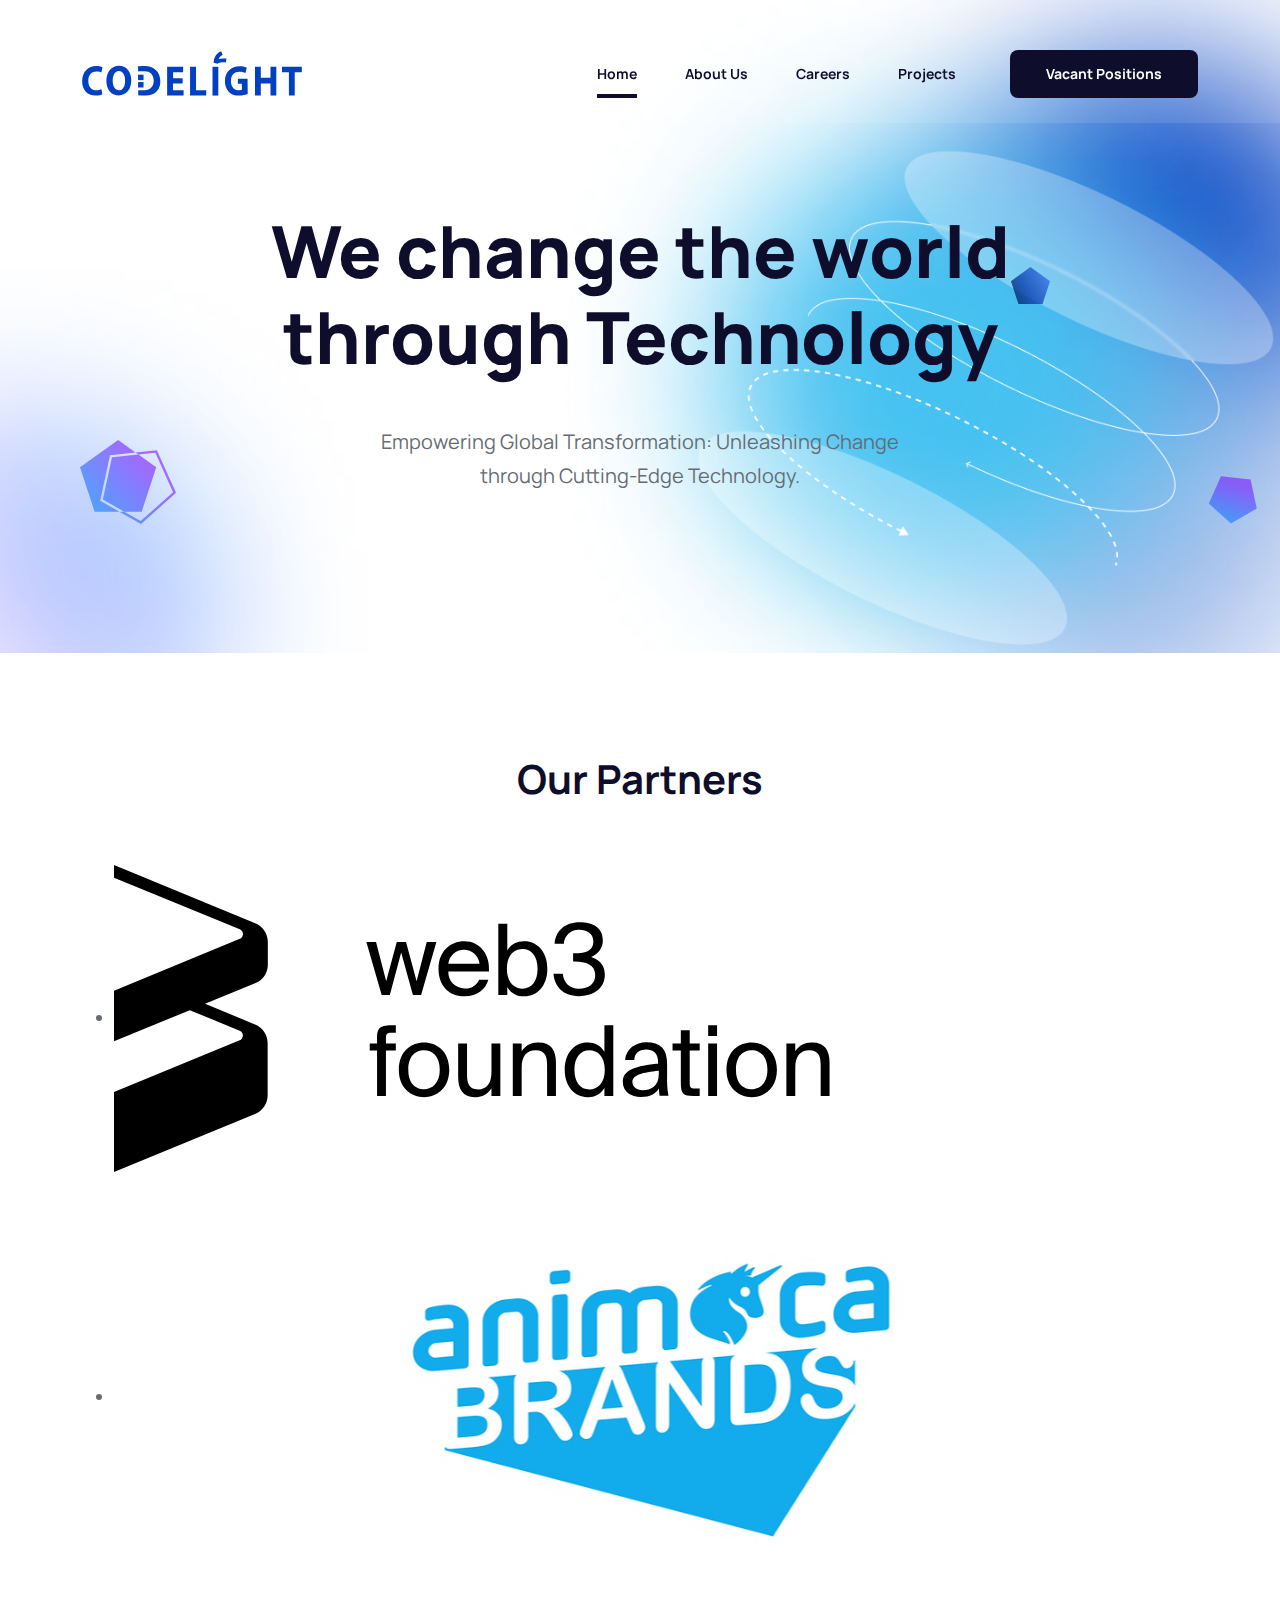
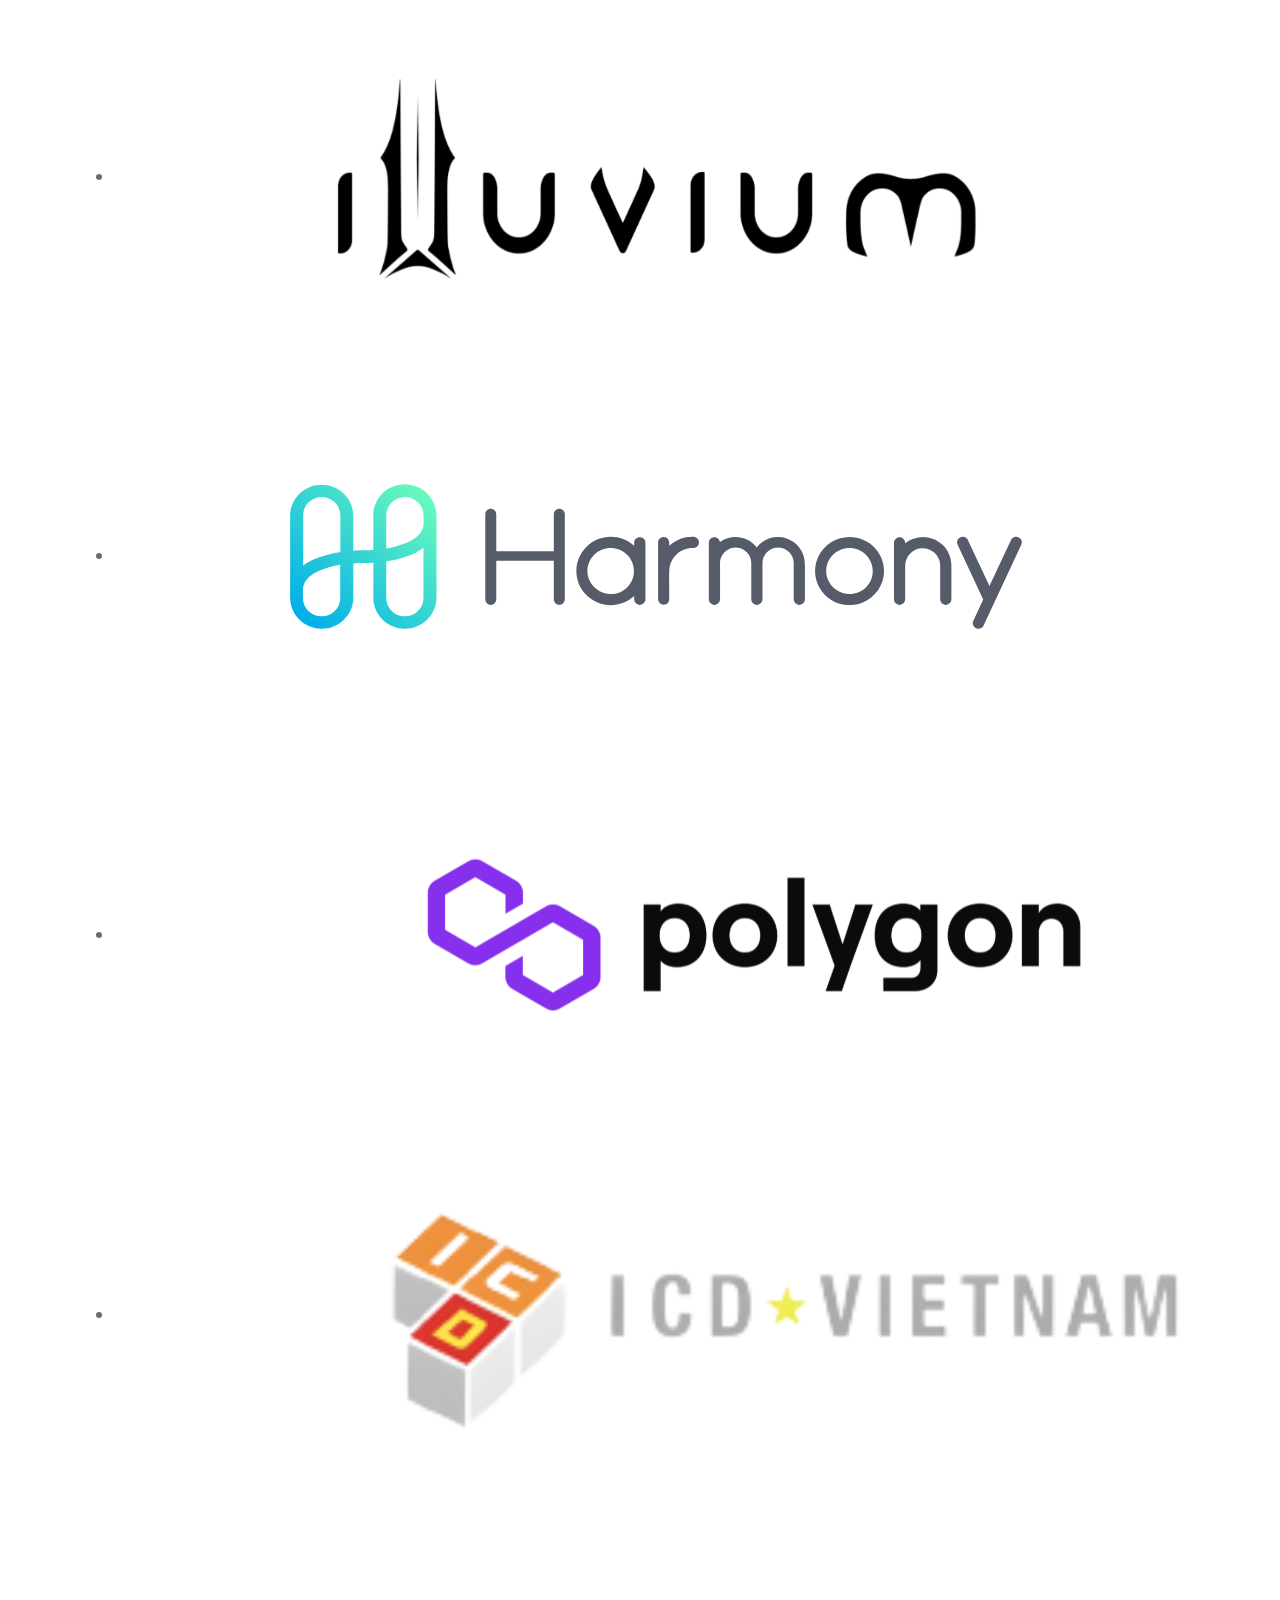
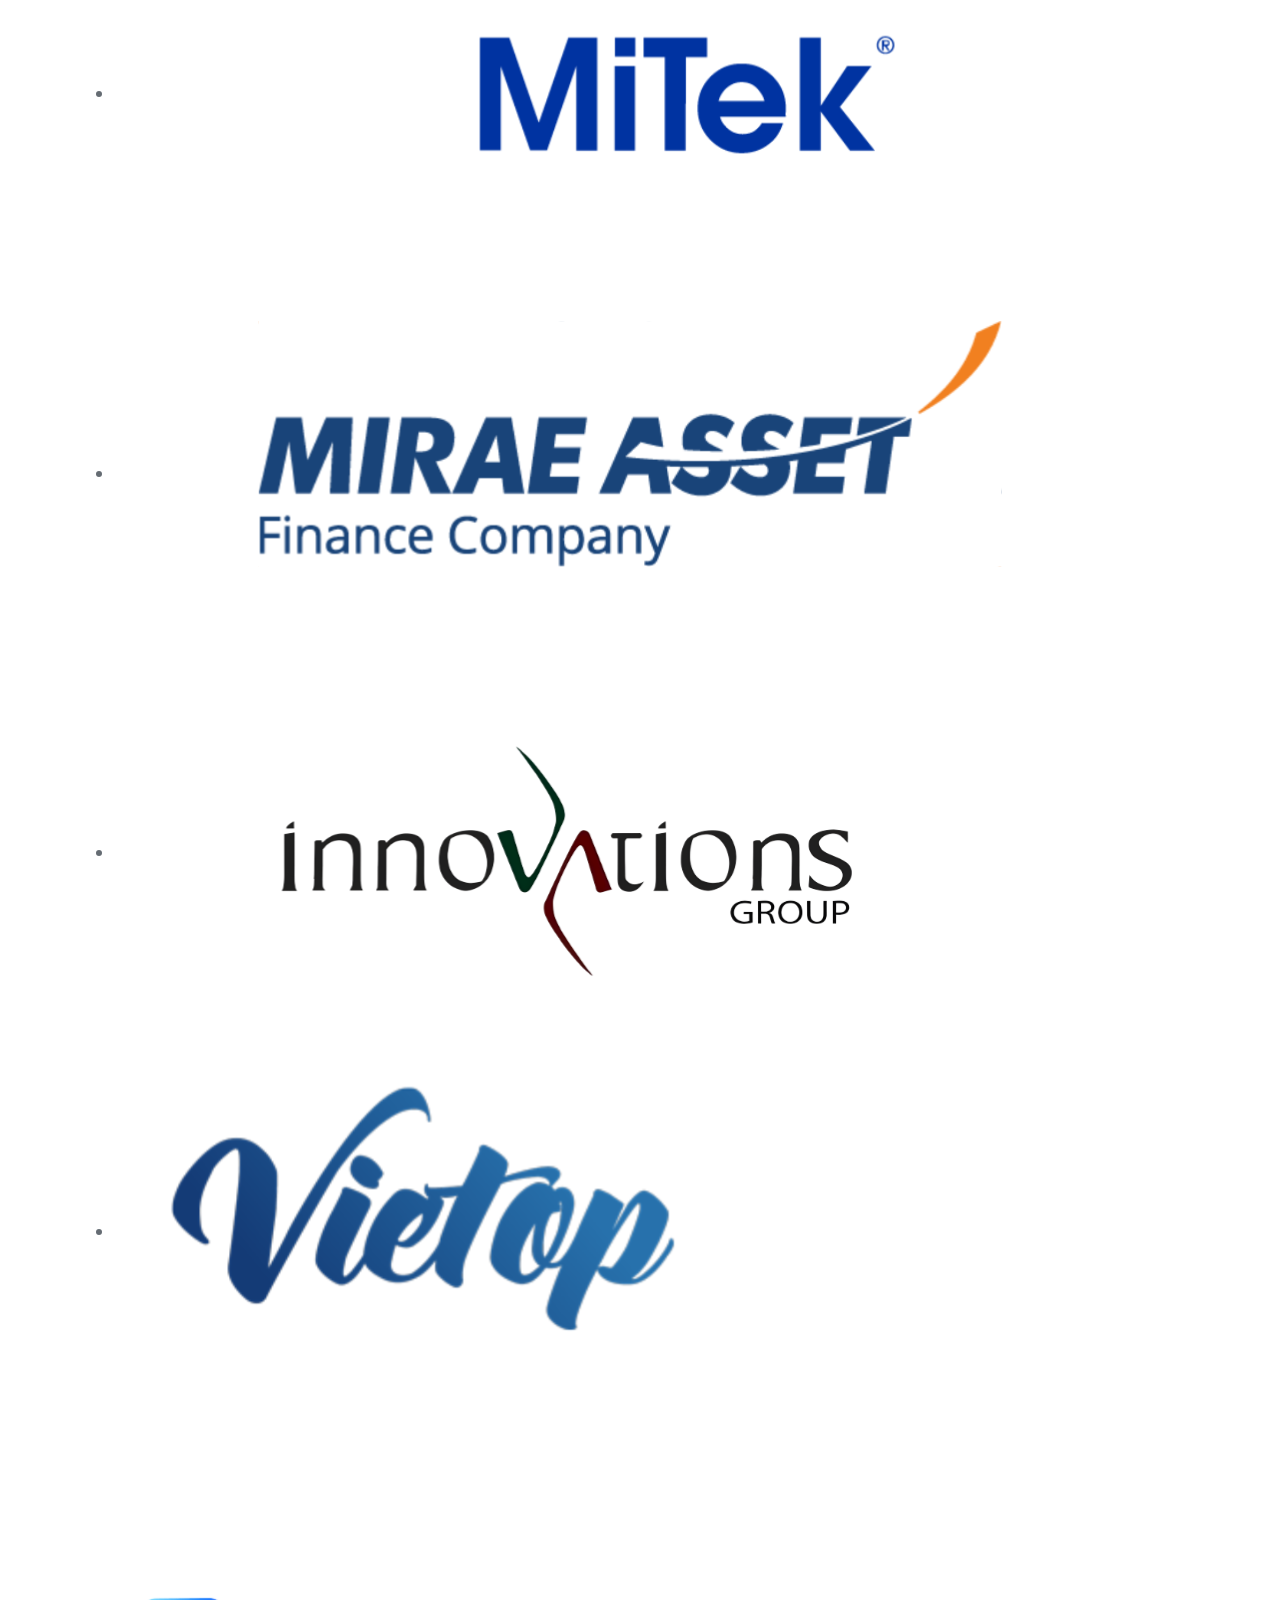
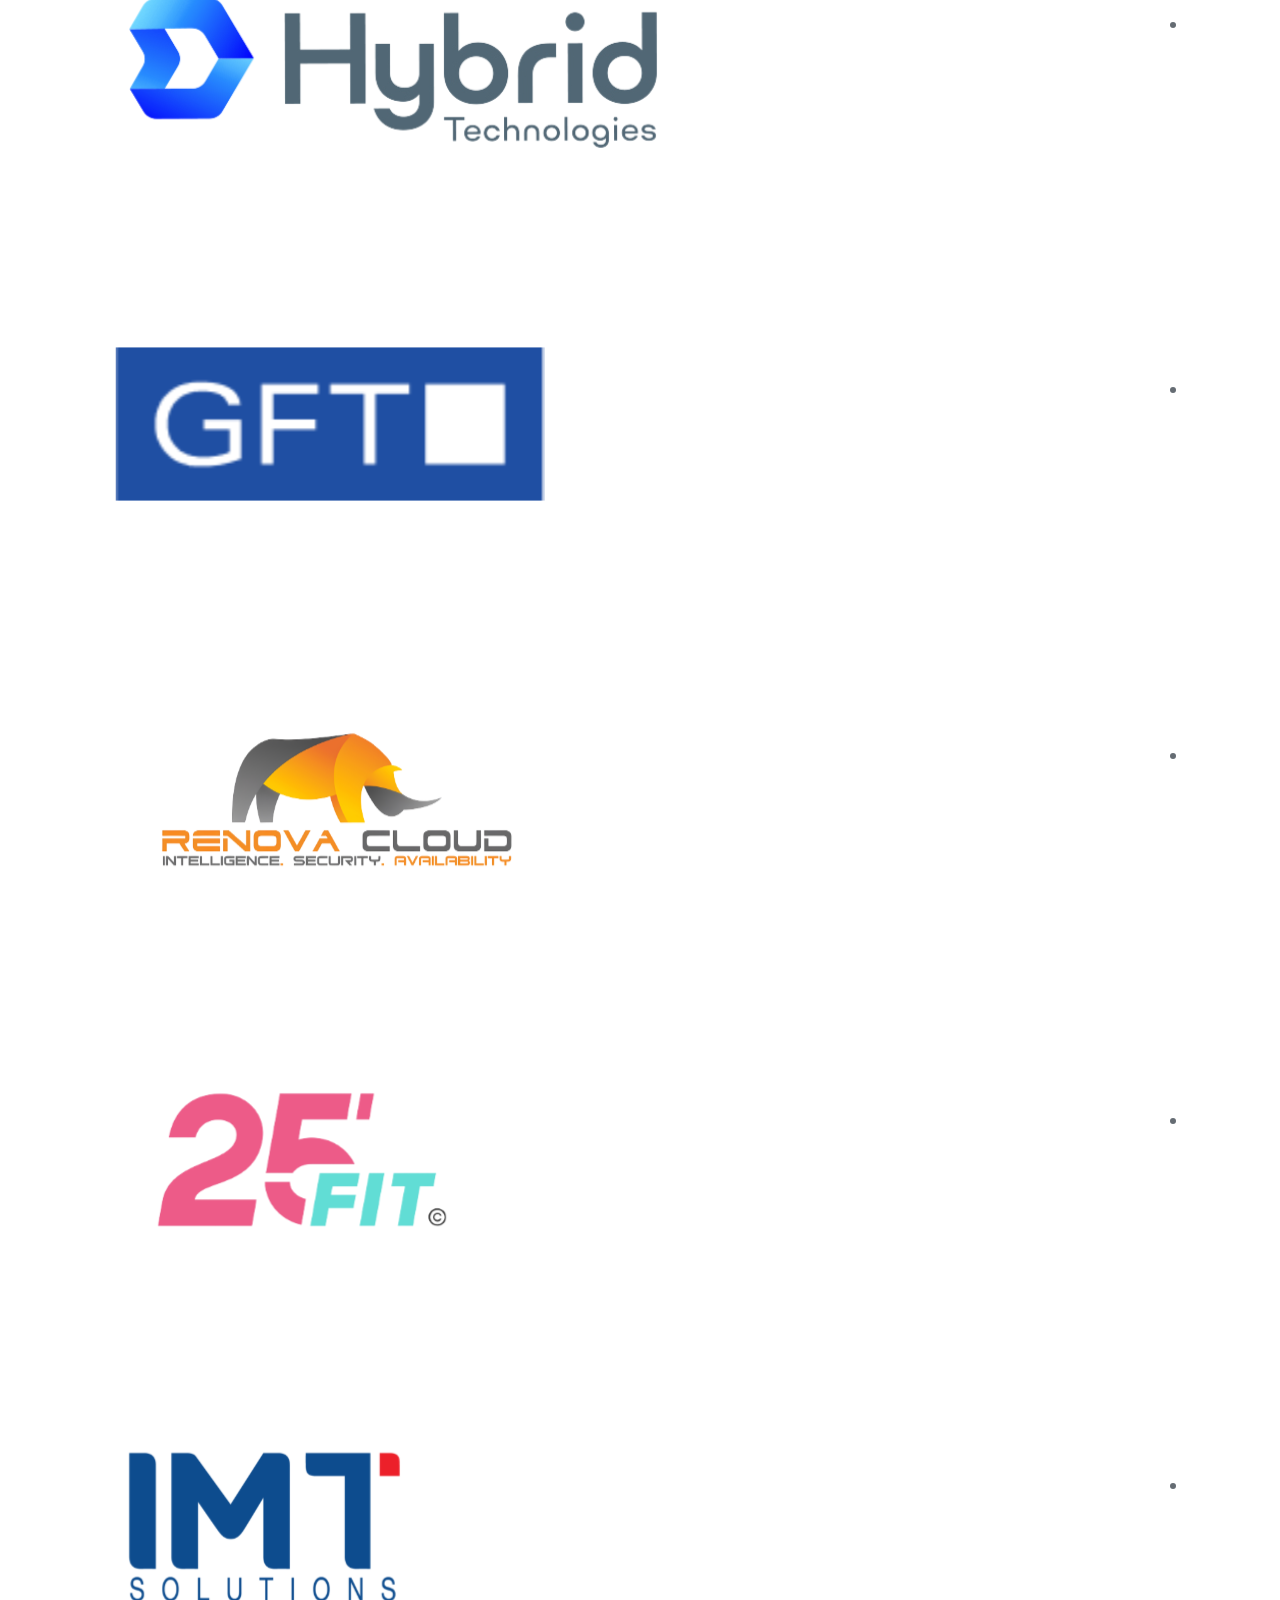
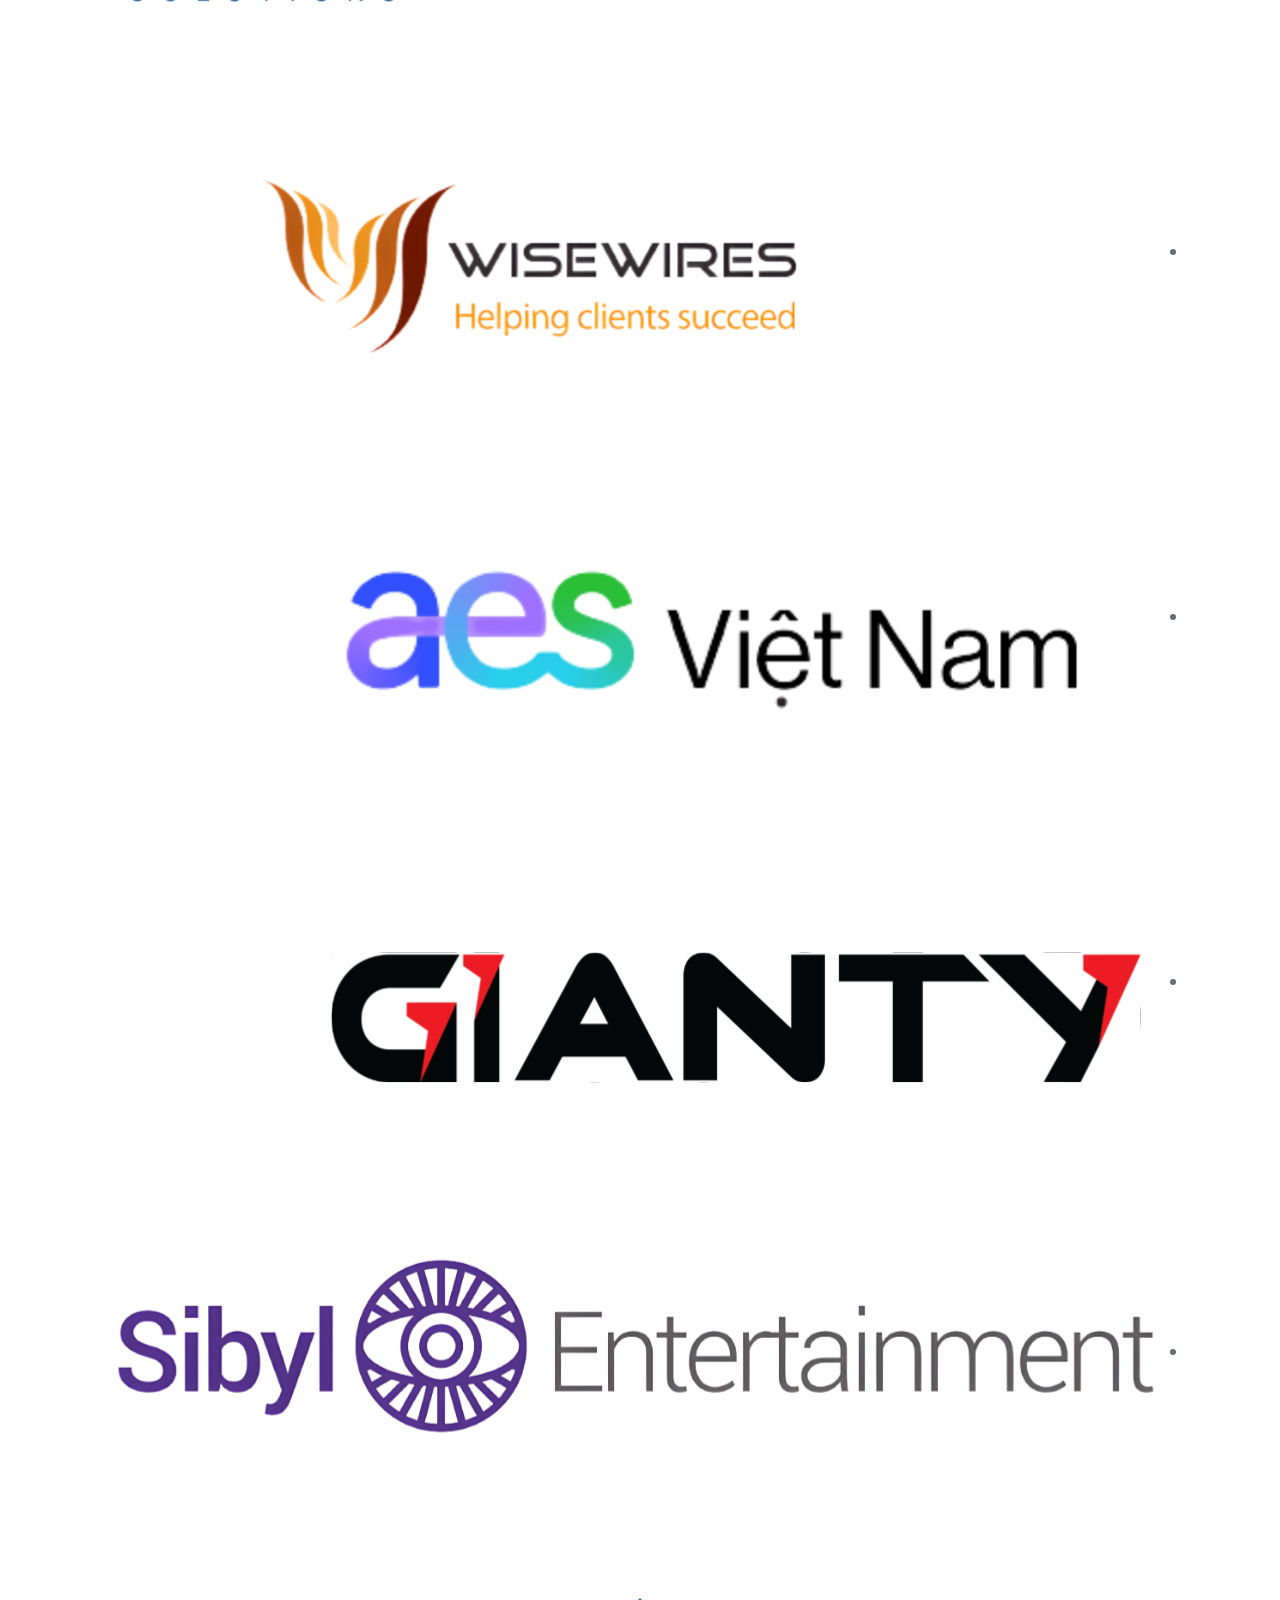
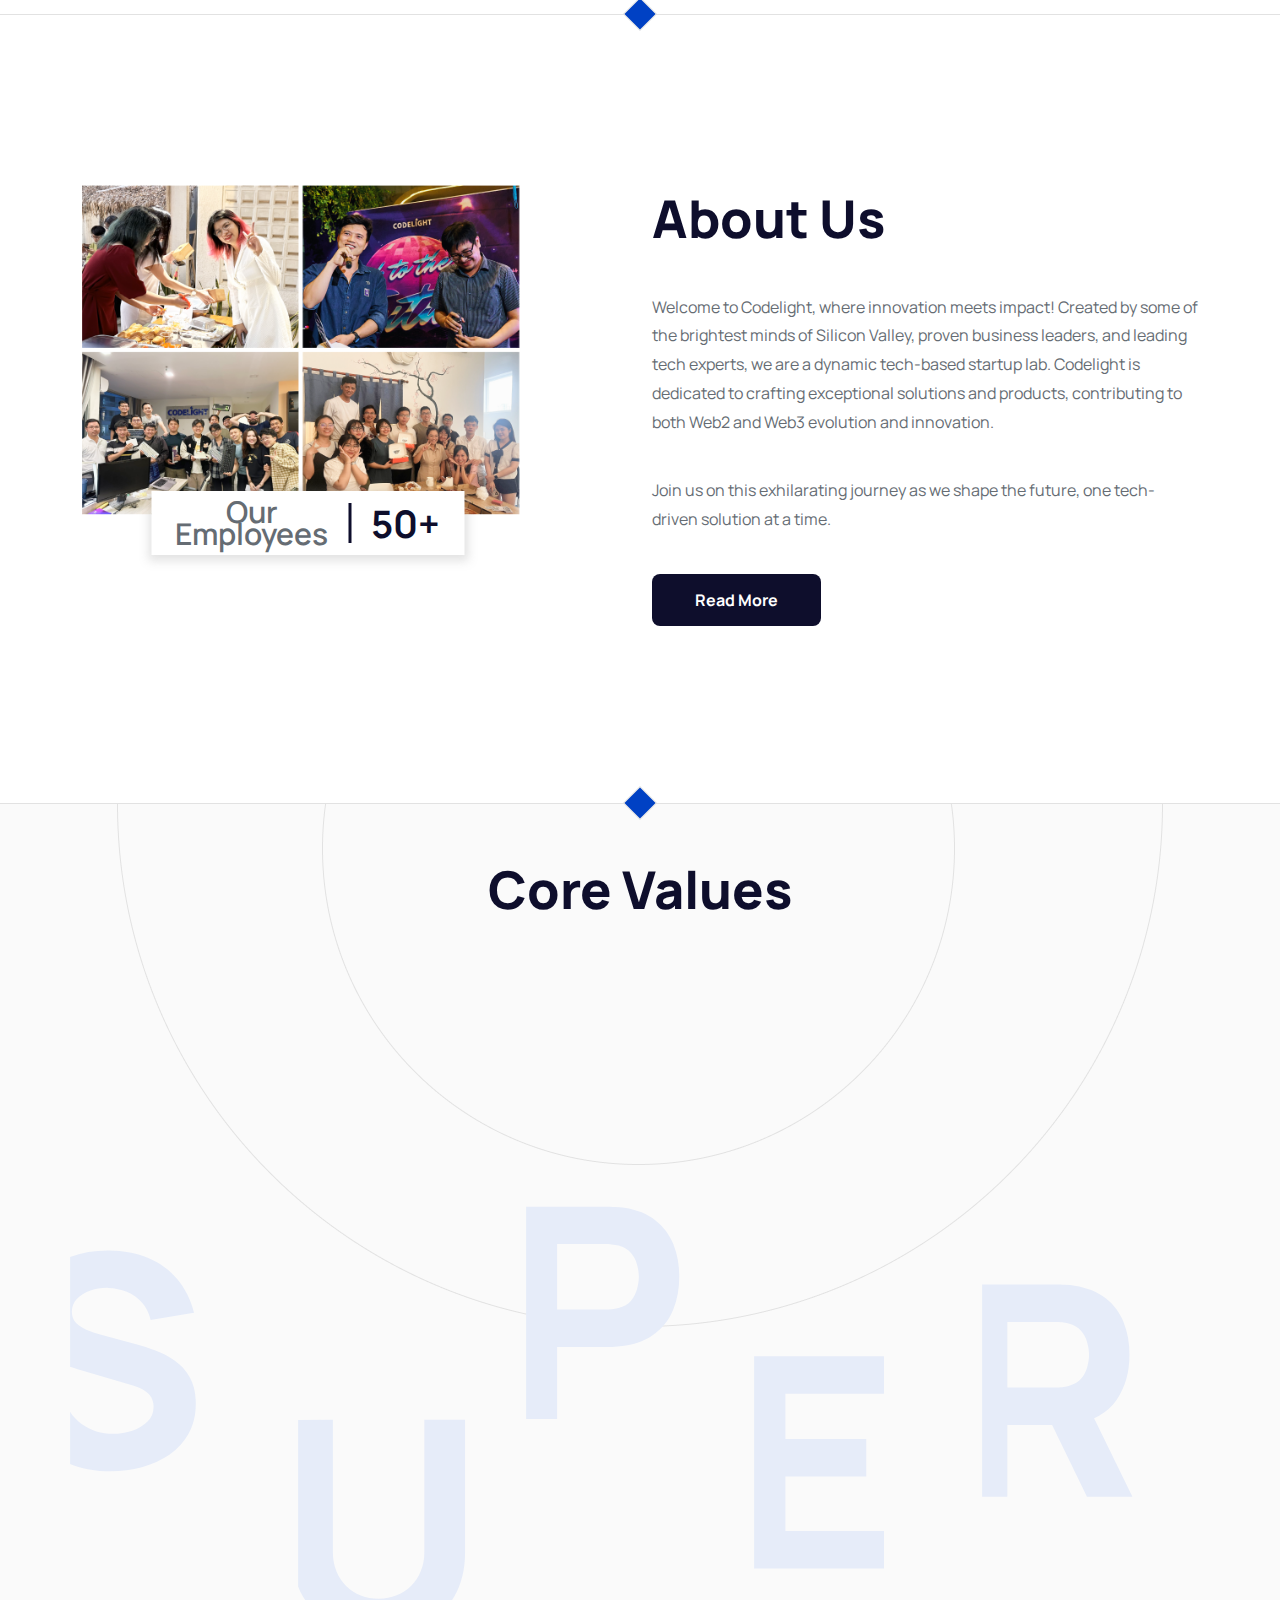
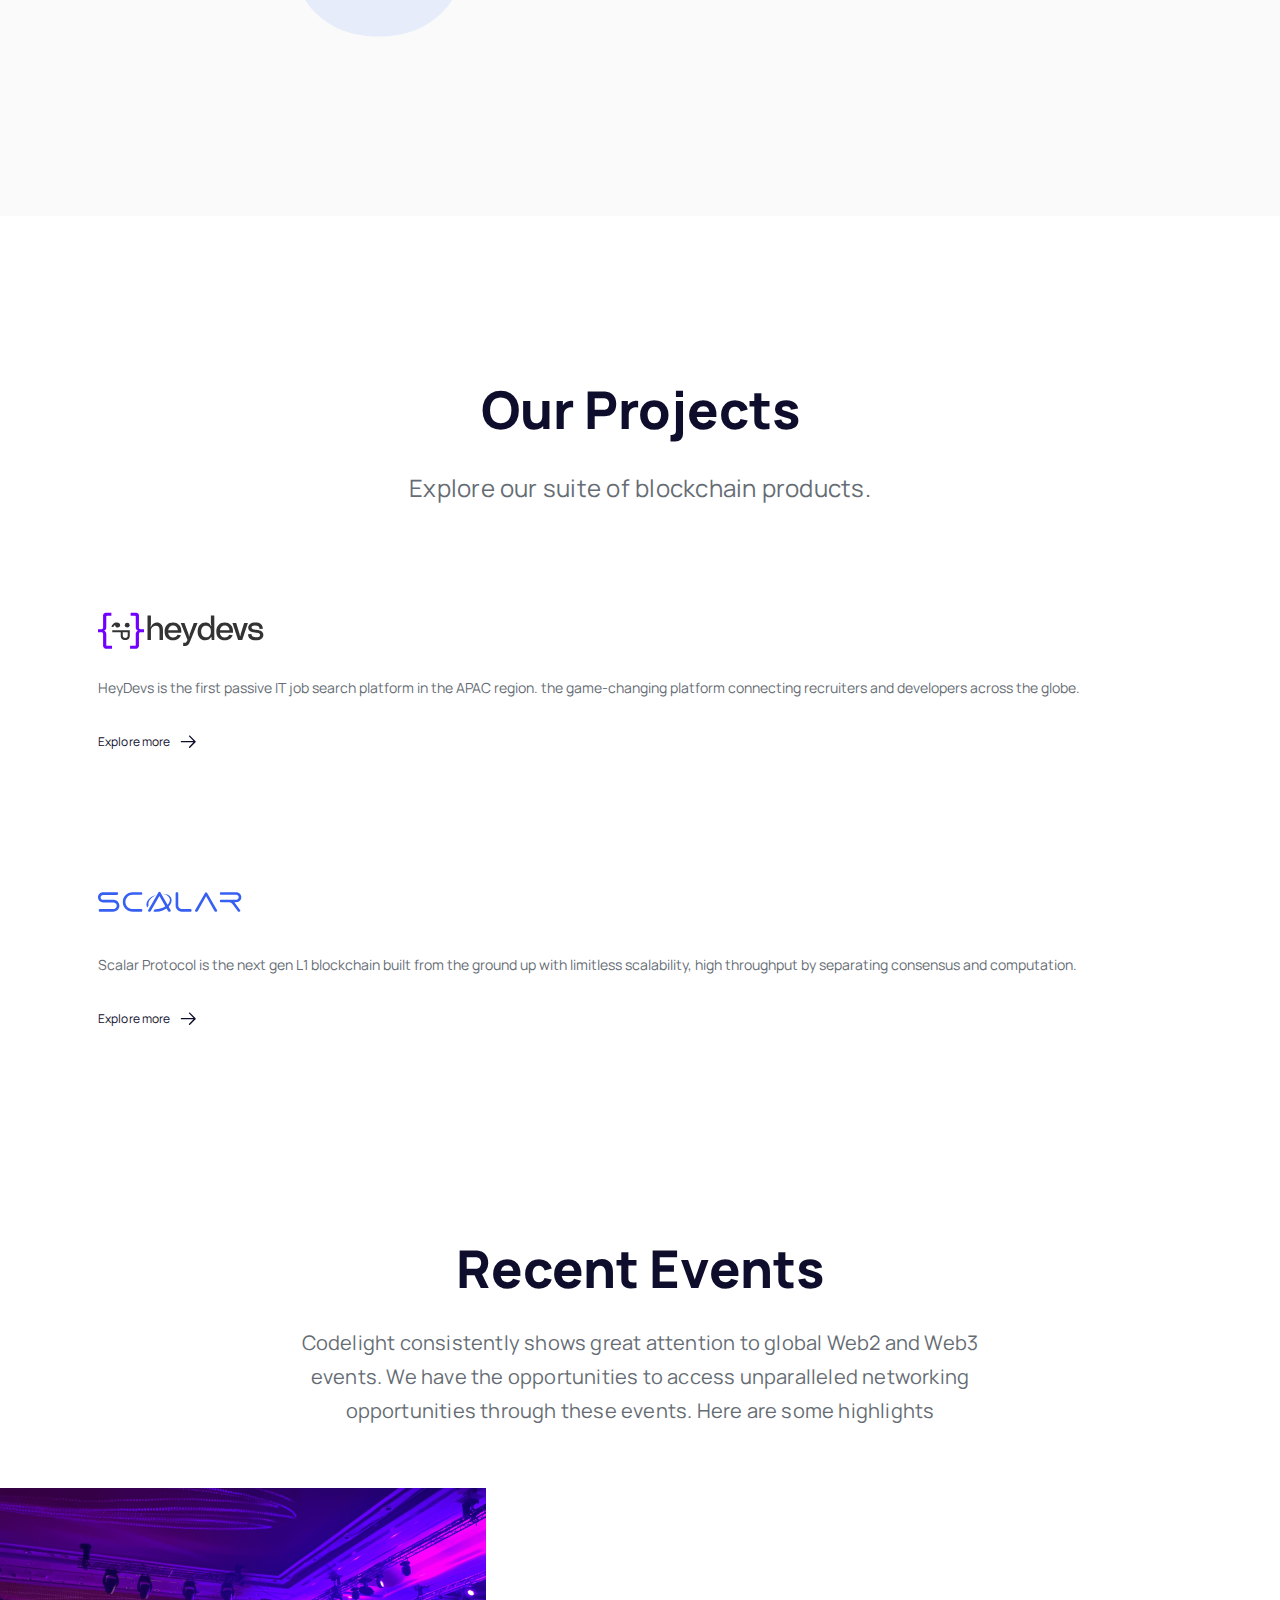
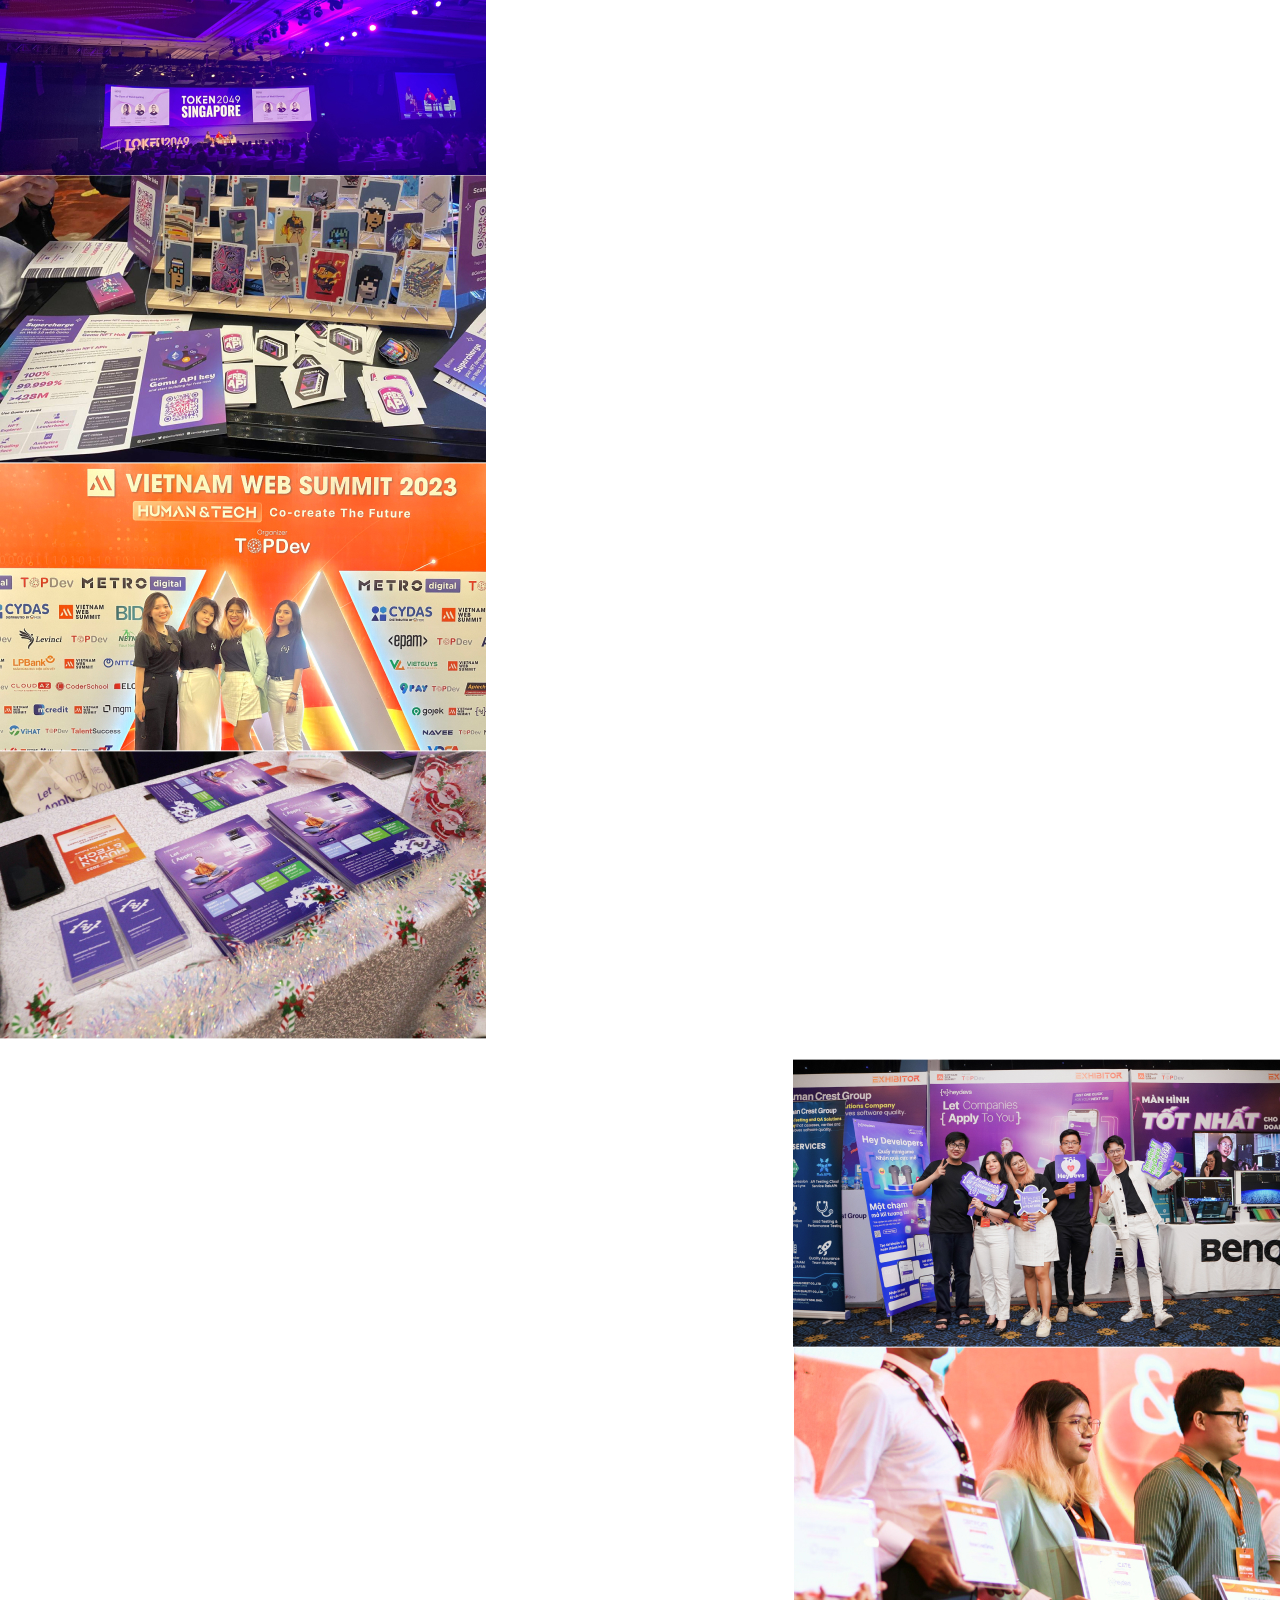
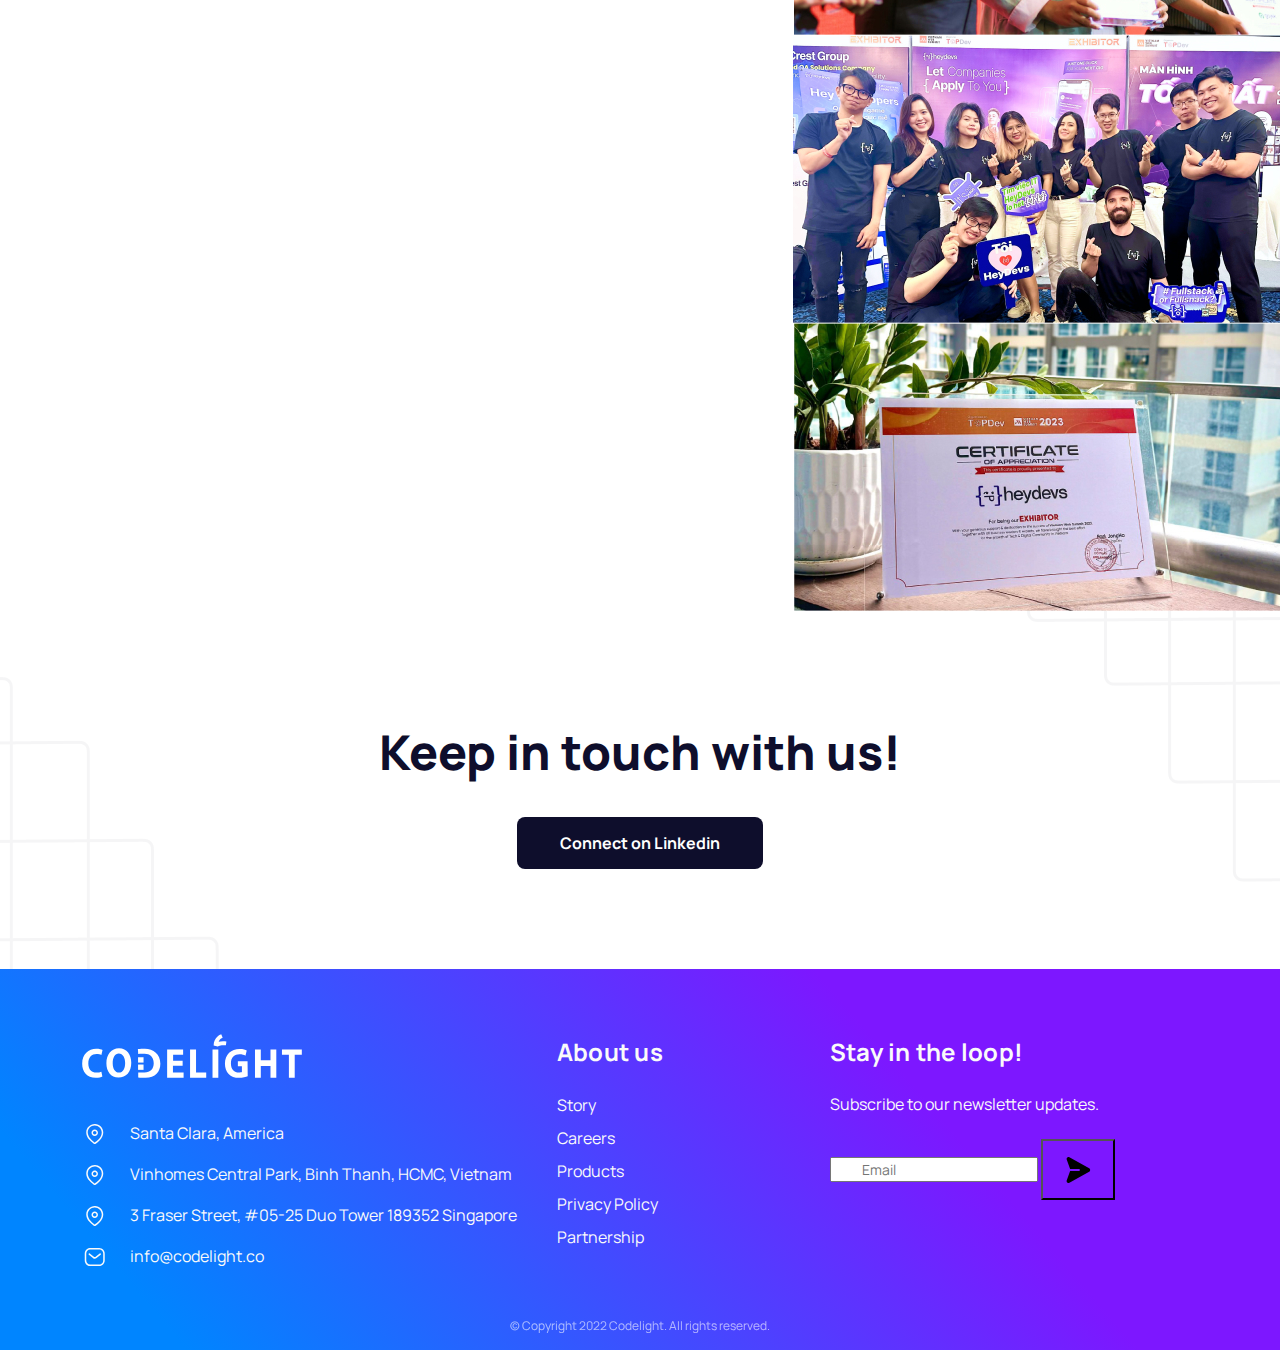
==== commit 45f45b06: "update feedback design" ====
--- a/index.html
+++ b/index.html
@@ -236,7 +236,7 @@
             <section class="cl-about line">
                 <div class="container">
                     <div class="row justify-content-between">
-                        <div class="col-md-5">
+                        <div class="col-md-5 position-relative">
                             <div class="photo">
                                 <img src="./assets/images/homepage/about.png"
                                     srcset="./assets/images/homepage/about.png 1x, assets/images/homepage/about@2x.png 2x, assets/images/homepage/about@3x.png 3x"
@@ -271,13 +271,13 @@
             </section>
             <section class="cl-core-values">
                 <div class="container">
-                    <div class="logo">
+                    <!-- <div class="logo">
                         <img src="./assets/images/core-values-logo.svg" alt="code light">
-                    </div>
+                    </div> -->
                     <div class="cl-title">
                         Core Values
                     </div>
-                    <div class="group">
+                    <!-- <div class="group">
                         <div class="item flip-container">
                             <div class="flipper">
                                 <div class="front">
@@ -326,6 +326,43 @@
                                 <div class="back">
                                     <span>R-esilient and <br>innovative</span>
                                 </div>
+                            </div>
+                        </div>
+                    </div> -->
+                    <div class="core-group">
+                        <div class="core-item">
+                            <div class="core-item-image">
+                                <img src="./assets/images/core-S-none.svg" alt="S">
+                                <img src="./assets/images/core-S.svg" alt="S">
+                                <span>Someone of <br> honest integrity</span>
+                            </div>
+                        </div>
+                        <div class="core-item">
+                            <div class="core-item-image">
+                                <img src="./assets/images/core-U-none.svg" alt="U">
+                                <img src="./assets/images/core-U.svg" alt="U">
+                                <span>Unafraid to <br> show weakness</span>
+                            </div>
+                        </div>
+                        <div class="core-item">
+                            <div class="core-item-image">
+                                <img src="./assets/images/core-P-none.svg" alt="P">
+                                <img src="./assets/images/core-P.svg" alt="P">
+                                <span>Politically <br> neutral</span>
+                            </div>
+                        </div>
+                        <div class="core-item">
+                            <div class="core-item-image">
+                                <img src="./assets/images/core-E-none.svg" alt="E">
+                                <img src="./assets/images/core-E.svg" alt="E">
+                                <span>Equal <br> opportunity</span>
+                            </div>
+                        </div>
+                        <div class="core-item">
+                            <div class="core-item-image">
+                                <img src="./assets/images/core-R-none.svg" alt="R">
+                                <img src="./assets/images/core-R.svg" alt="R">
+                                <span>Resilient and <br> innovative</span>
                             </div>
                         </div>
                     </div>
@@ -353,9 +390,9 @@
                             <a href="https://heydevs.io/" class="cl-project-item" target="_blank">
                                 <div class="cl-project-header">
                                     <div class="cl-project-logo">
-                                        <img src="assets/images/projects/heydevs.svg" alt="Hey dev" />
+                                        <img src="assets/images/projects/heydevs-logo.svg" alt="Heydevs-logo" />
                                     </div>
-                                    <div class="cl-project-name">Heydevs</div>
+                                    <!-- <div class="cl-project-name">Heydevs</div> -->
                                 </div>
                                 <div class="cl-project-body">
                                     HeyDevs is the first passive IT job search platform in the APAC region. the
@@ -660,7 +697,7 @@
         //     ]
         // });
         $('.slider-partners ul').slick({
-            speed: 8000,
+            speed: 2500,
             autoplay: true,
             autoplaySpeed: 0,
             centerMode: true,
--- a/assets/css/style.css
+++ b/assets/css/style.css
@@ -717,12 +717,16 @@
 .cl-homepage .cl-about .group {
   display: flex;
   justify-content: center;
-  padding: 24px;
+  padding: 10px 24px;
   background: #fff;
   box-shadow: 0px 2px 9px 4px rgba(145, 145, 145, 0.25);
-  margin: -24px 20px 0 20px;
-  position: relative;
+  left: 50%;
+  transform: translateX(-50%);
+  margin-top: -20px;
+  position: absolute;
   z-index: 1;
+  width: -moz-fit-content;
+  width: fit-content;
 }
 .cl-homepage .cl-about .group .item {
   text-align: center;
@@ -735,13 +739,11 @@
 }
 .cl-homepage .cl-about .group .item dl dt {
   font-weight: 600;
-  font-size: 35px;
-  line-height: 20px;
+  font-size: 16px;
 }
 .cl-homepage .cl-about .group .item dl dd {
   font-weight: 700;
-  font-size: 40px;
-  line-height: 55px;
+  font-size: 20px;
   color: #0e0e2c;
   margin-bottom: 0;
   border-left: 3px solid #0e0e2c;
@@ -843,6 +845,62 @@
   position: absolute;
   top: -318px;
   right: 0;
+}
+.cl-homepage .cl-core-values .core-group {
+  display: flex;
+}
+.cl-homepage .cl-core-values .core-group .core-item-image {
+  position: relative;
+}
+.cl-homepage .cl-core-values .core-group .core-item-image img {
+  width: 100%;
+  transition: opacity 0.5s ease; /* Add transition for opacity */
+}
+.cl-homepage .cl-core-values .core-group .core-item-image span {
+  position: absolute;
+  display: none;
+  color: #0e0e2c;
+  font-size: 20px;
+  font-weight: 400;
+  line-height: 34px;
+  word-wrap: break-word;
+}
+.cl-homepage .cl-core-values .core-group .core-item-image img:nth-child(1) {
+  position: relative;
+}
+.cl-homepage .cl-core-values .core-group .core-item-image img:nth-child(2) {
+  position: absolute;
+  left: 0;
+  opacity: 0; /* Set opacity to 0 by default */
+}
+.cl-homepage .cl-core-values .core-group .core-item-image:hover img:nth-child(1) {
+  opacity: 0; /* Set opacity to 0 when hovering */
+}
+.cl-homepage .cl-core-values .core-group .core-item-image:hover img:nth-child(2) {
+  opacity: 1; /* Set opacity to 1 when hovering */
+}
+.cl-homepage .cl-core-values .core-group .core-item-image:hover span {
+  display: inline;
+}
+.cl-homepage .cl-core-values .core-group .core-item:nth-child(1) span {
+  right: 30%;
+  bottom: 27%;
+}
+.cl-homepage .cl-core-values .core-group .core-item:nth-child(2) span {
+  right: 20%;
+  bottom: 0;
+}
+.cl-homepage .cl-core-values .core-group .core-item:nth-child(3) span {
+  right: 40%;
+  bottom: 45%;
+}
+.cl-homepage .cl-core-values .core-group .core-item:nth-child(4) span {
+  right: 25%;
+  bottom: 10%;
+}
+.cl-homepage .cl-core-values .core-group .core-item:nth-child(5) span {
+  right: 20%;
+  bottom: 23%;
 }
 .cl-homepage .cl-wip-program {
   background: url("../images/wip-program-bg.jpg") no-repeat center center;
@@ -1148,8 +1206,14 @@
 .cl-homepage .cl-our-projects .cl-project-items .slick-arrow.slick-next::before {
   background-image: url(../images/arrow-right.svg);
 }
-.cl-homepage .cl-our-projects .cl-project-items .slide {
+.cl-homepage .cl-our-projects .cl-project-items .slick-track {
+  display: flex;
+  justify-content: center;
+  gap: 50px;
+}
+.cl-homepage .cl-our-projects .cl-project-items .slick-track .slide {
   padding: 0 23px;
+  max-width: 400px;
 }
 .cl-homepage .cl-our-projects .cl-project-items .cl-project-item {
   margin-bottom: 50px;
@@ -1309,8 +1373,7 @@
 }
 @media (max-width: 1199px) {
   .cl-homepage .cl-about .group .item dl dt {
-    font-size: 24px;
-    line-height: 16px;
+    font-size: 16px;
   }
   .cl-homepage .cl-about .group .item dl dd {
     font-size: 30px;
@@ -1441,6 +1504,29 @@
   }
   .cl-homepage .cl-core-values .group .item:nth-child(5) {
     top: -200px;
+  }
+  .cl-homepage .cl-core-values .core-group .core-item-image span {
+    font-size: 16px;
+  }
+  .cl-homepage .cl-core-values .core-group .core-item:nth-child(1) span {
+    right: 30%;
+    bottom: 10%;
+  }
+  .cl-homepage .cl-core-values .core-group .core-item:nth-child(2) span {
+    right: -10%;
+    bottom: -8%;
+  }
+  .cl-homepage .cl-core-values .core-group .core-item:nth-child(3) span {
+    right: 30%;
+    bottom: 35%;
+  }
+  .cl-homepage .cl-core-values .core-group .core-item:nth-child(4) span {
+    right: 15%;
+    bottom: 3%;
+  }
+  .cl-homepage .cl-core-values .core-group .core-item:nth-child(5) span {
+    right: 5%;
+    bottom: 10%;
   }
   .cl-homepage .cl-wip-program {
     padding: 80px 0 160px 0;
@@ -1669,7 +1755,7 @@
     font-size: 18px;
   }
 }
-@media (max-width: 414px) {
+@media (max-width: 426px) {
   .cl-homepage .cl-core-values .container {
     background-size: 130%;
   }
@@ -1698,6 +1784,10 @@
   }
   .cl-homepage .cl-core-values .group .item:nth-child(5) {
     top: -110px;
+  }
+  .cl-homepage .cl-core-values .core-group .core-item-image span {
+    font-size: 12px;
+    line-height: normal;
   }
 }
 @media (max-width: 390px) {
@@ -2231,8 +2321,11 @@
   align-items: center;
   gap: 50px;
   border-top: 1px solid #9fa6a9;
+  overflow: hidden;
 }
 .cl-projects .cl-projects-list .cl-project-item-wrap .cl-project-thumb {
+  border: 12px solid #f5f5f5;
+  border-radius: 10px;
   transition: all 0.5s ease-in-out;
 }
 .cl-projects .cl-projects-list .cl-project-item-wrap .cl-project-thumb:hover {
@@ -2257,6 +2350,9 @@
   height: 100%;
   -o-object-fit: contain;
      object-fit: contain;
+}
+.cl-projects .cl-projects-list .cl-project-item .cl-project-header .cl-project-logo.cl-heydevs-logo {
+  width: 300px;
 }
 .cl-projects .cl-projects-list .cl-project-item .cl-project-header .cl-project-logo.cl-scalar-logo {
   width: 300px;
@@ -2370,6 +2466,9 @@
   .cl-projects .cl-projects-list .cl-project-item-wrap .cl-project-thumb img {
     width: 100%;
     height: auto;
+  }
+  .cl-projects .cl-projects-list .cl-project-item-wrap .cl-project-header .cl-project-logo.cl-heydevs-logo {
+    width: 200px;
   }
   .cl-projects .cl-projects-list .cl-project-item-wrap .cl-project-header .cl-project-logo.cl-scalar-logo {
     width: 200px;
@@ -3155,18 +3254,21 @@
 .cl-wip-program-page .cl-banner .cl-banner-image {
   position: absolute;
   bottom: 0;
-  right: calc(50% - 947px);
+  height: 100%;
+  width: 100%;
 }
 .cl-wip-program-page .cl-banner .cl-banner-body {
   position: relative;
   z-index: 2;
+  text-align: center;
 }
 .cl-wip-program-page .cl-banner .cl-banner-body .cl-banner-heading {
   font-weight: 800;
-  font-size: 72px;
-  line-height: 120%;
+  font-size: 52px;
+  line-height: 67.6px;
   color: #fff;
   margin-bottom: 40px;
+  word-wrap: break-word;
 }
 .cl-wip-program-page .cl-banner .cl-banner-body .cl-banner-content {
   color: #fff;
@@ -3219,7 +3321,7 @@
 .cl-wip-program-page .cl-staffs .cl-staffs-slider .cl-staffs-box .cl-staffs-content .cl-staffs-content-quote p {
   margin-bottom: 0;
   font-weight: 400;
-  font-size: 32px;
+  font-size: 24px;
   line-height: 60px;
   color: #0e0e2c;
 }
@@ -3241,7 +3343,7 @@
   gap: 20px;
 }
 .cl-wip-program-page .cl-staffs .cl-staffs-slider .cl-staffs-box .cl-staffs-content .cl-staffs-info dl dt {
-  font-size: 40px;
+  font-size: 24px;
 }
 .cl-wip-program-page .cl-staffs .cl-staffs-slider .cl-staffs-box .cl-staffs-content .cl-staffs-info dl dd {
   font-size: 20px;
@@ -4001,13 +4103,7 @@
     padding: 120px 0 60px 0;
   }
   .cl-wip-program-page .cl-banner .cl-banner-image {
-    bottom: 6%;
-    right: -60%;
     width: 100%;
-  }
-  .cl-wip-program-page .cl-banner .cl-banner-image img {
-    width: 100%;
-    height: auto;
   }
   .cl-wip-program-page .cl-banner .cl-banner-body .cl-banner-heading {
     font-size: 30px;
@@ -4407,11 +4503,12 @@
 .cl-about .cl-welcome .cl-welcome_desc-wrap {
   margin-top: 80px;
   display: flex;
-  flex-direction: column;
   gap: 100px;
 }
 .cl-about .cl-welcome .cl-welcome_desc-wrap .cl-welcome_desc {
   display: flex;
+  flex-direction: column;
+  flex: 1;
   gap: 100px;
 }
 .cl-about .cl-welcome .cl-welcome_desc-wrap .cl-welcome_desc img {
@@ -4419,15 +4516,18 @@
   height: 100%;
   -o-object-fit: cover;
      object-fit: cover;
+  border-radius: 20px;
+  flex: 1;
 }
 .cl-about .cl-welcome .cl-welcome_desc-wrap .cl-welcome_desc p {
+  flex: 1;
   font-size: 24px;
   line-height: 30px;
   text-align: justify;
 }
 @media (max-width: 1600px) and (min-width: 1400px) {
   .cl-about .cl-welcome .cl-welcome_desc-wrap .cl-welcome_desc p {
-    font-size: 20px;
+    font-size: 16px;
   }
 }
 .cl-about .our-mentors-spirit {
@@ -4852,6 +4952,12 @@
   .cl-about .cl-welcome p {
     font-size: 18px;
   }
+  .cl-about .cl-welcome .cl-welcome_desc-wrap {
+    flex-direction: column;
+  }
+  .cl-about .cl-welcome .cl-welcome_desc-wrap .cl-welcome_desc {
+    align-items: center;
+  }
   .cl-about .our-mentors-spirit {
     padding: 60px 0 30px 0;
   }
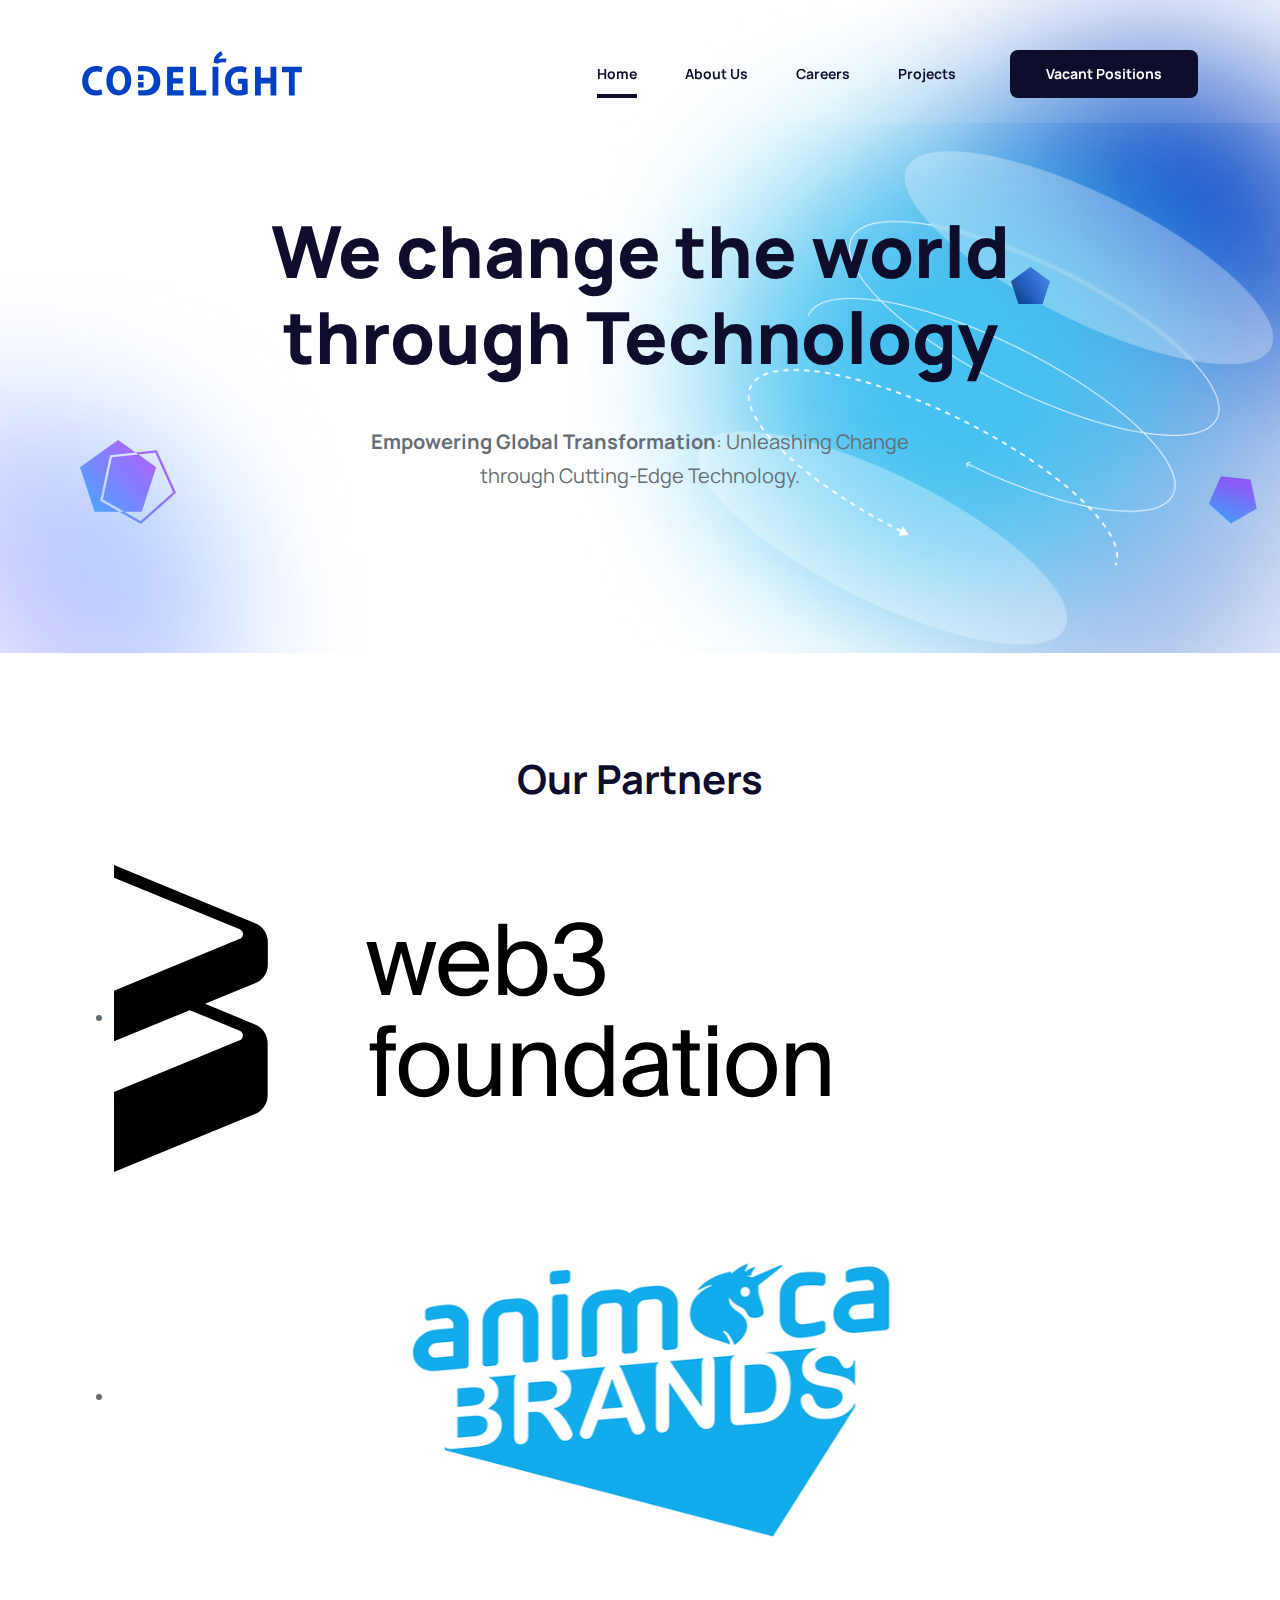
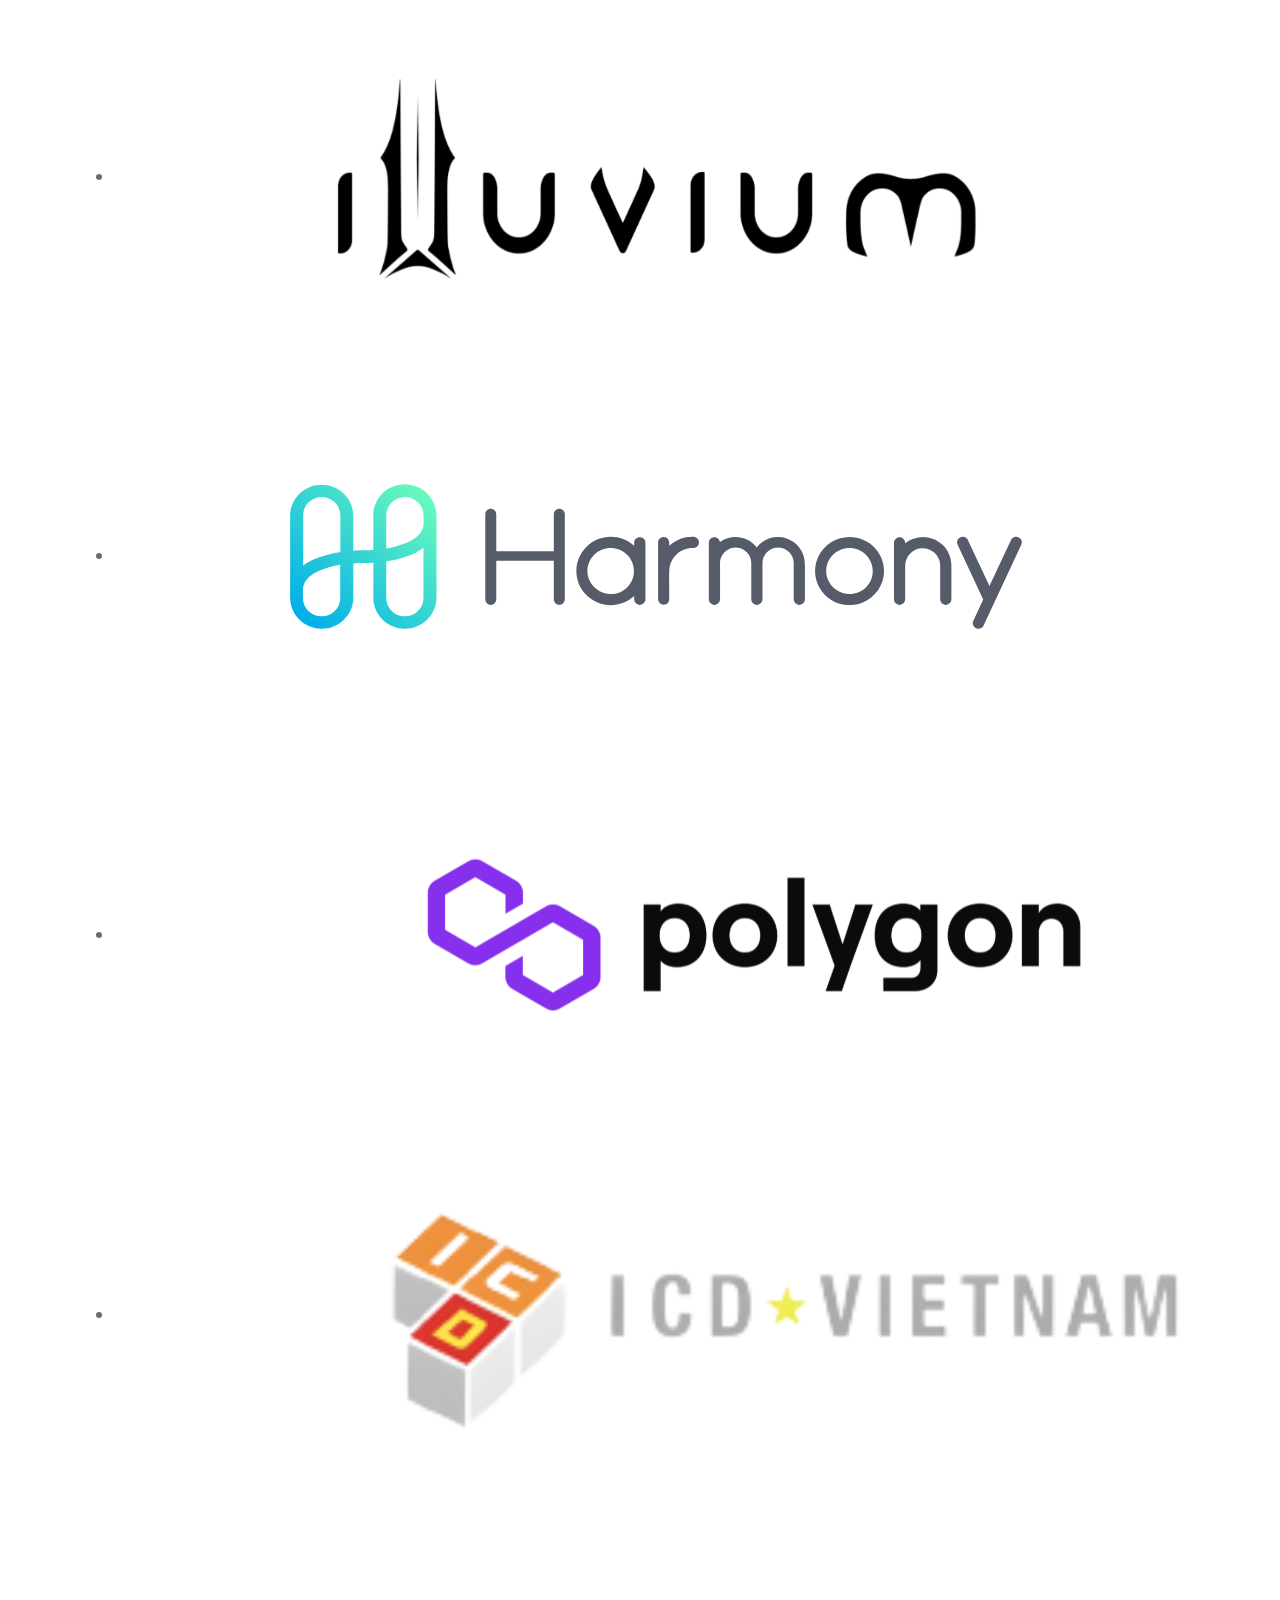
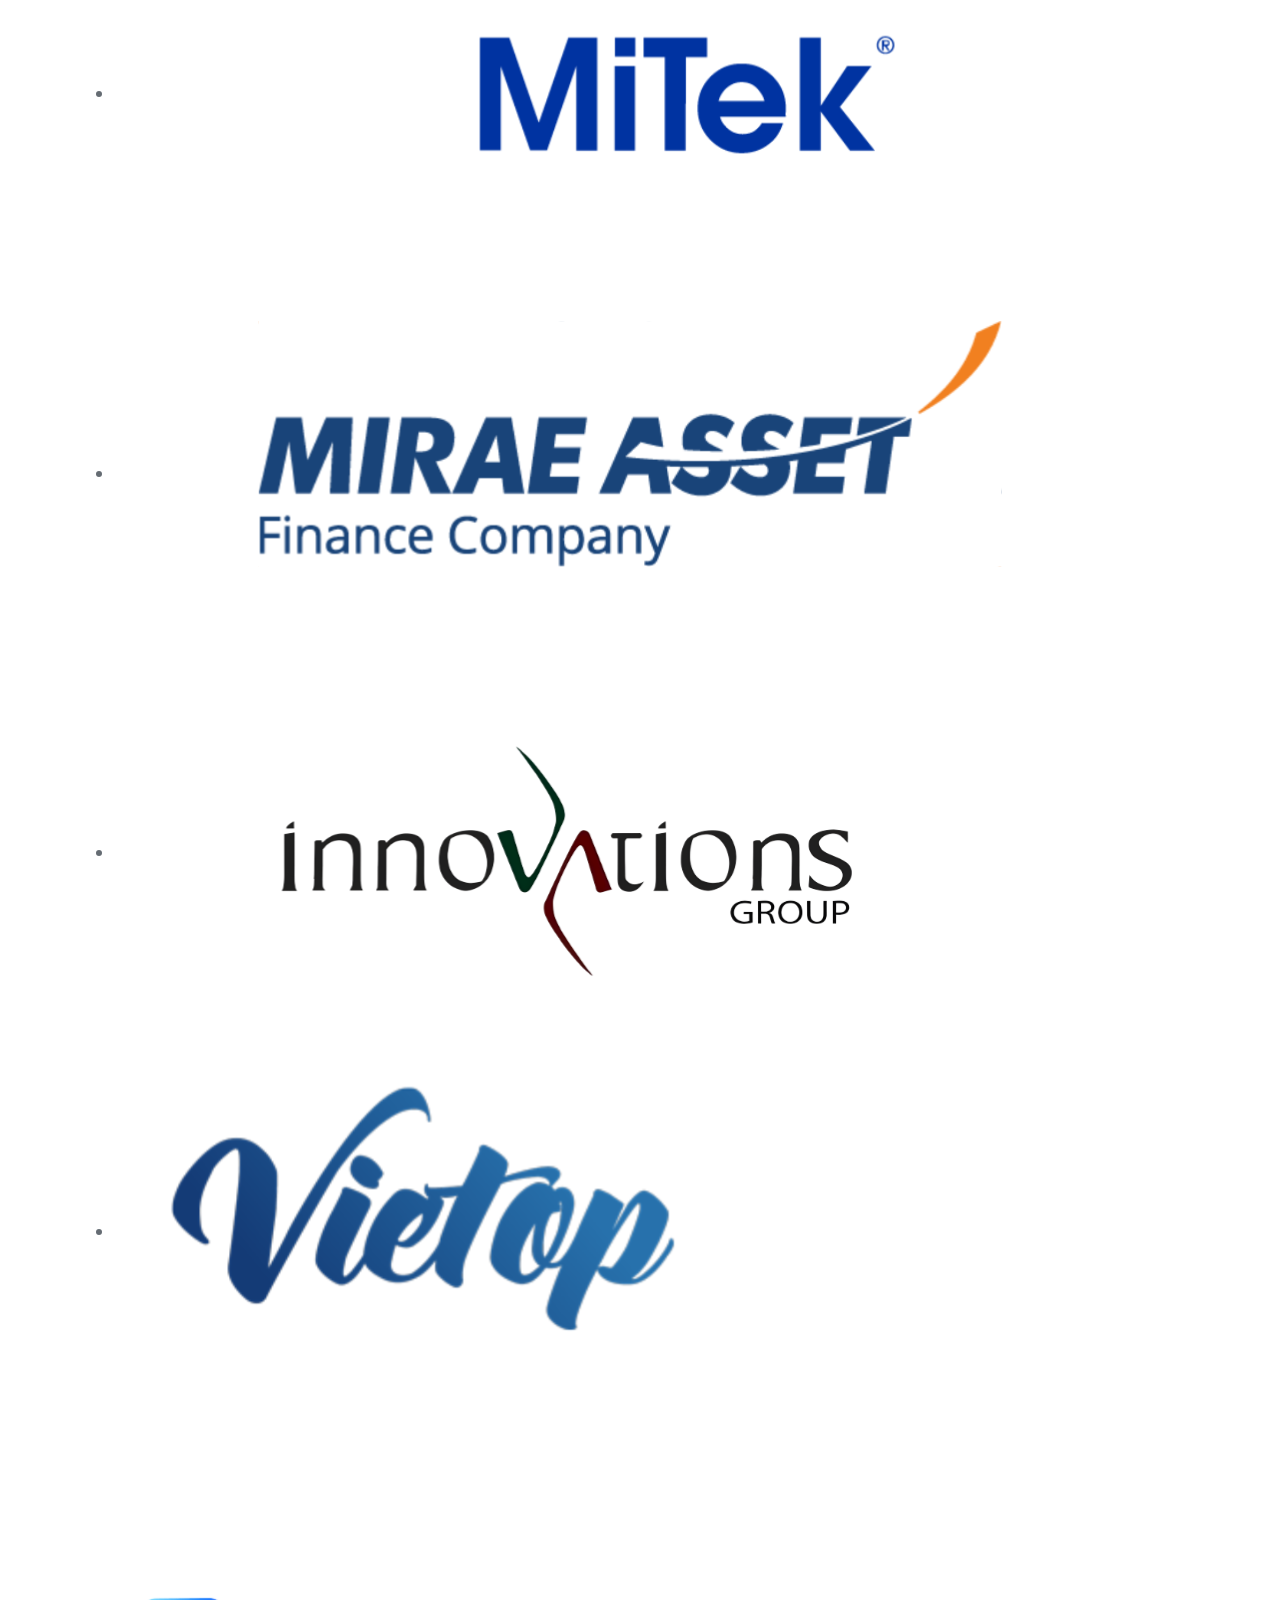
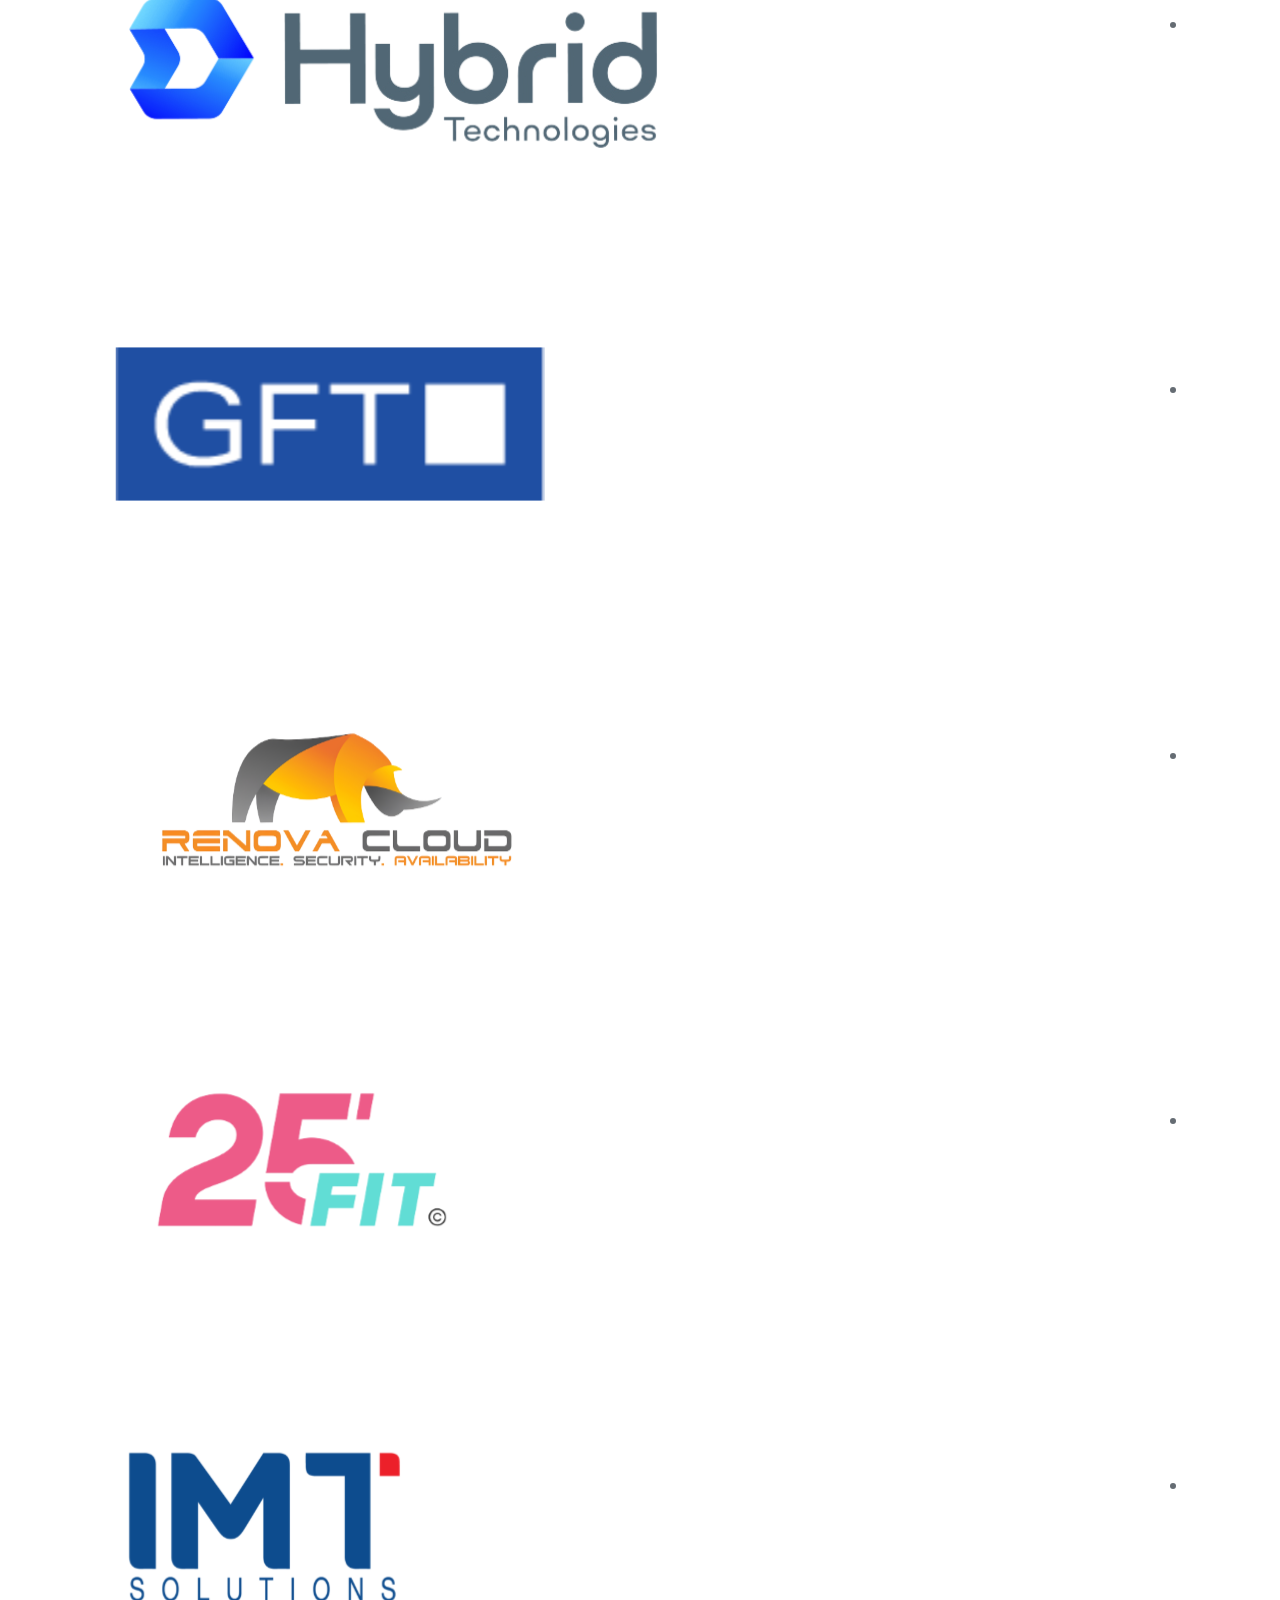
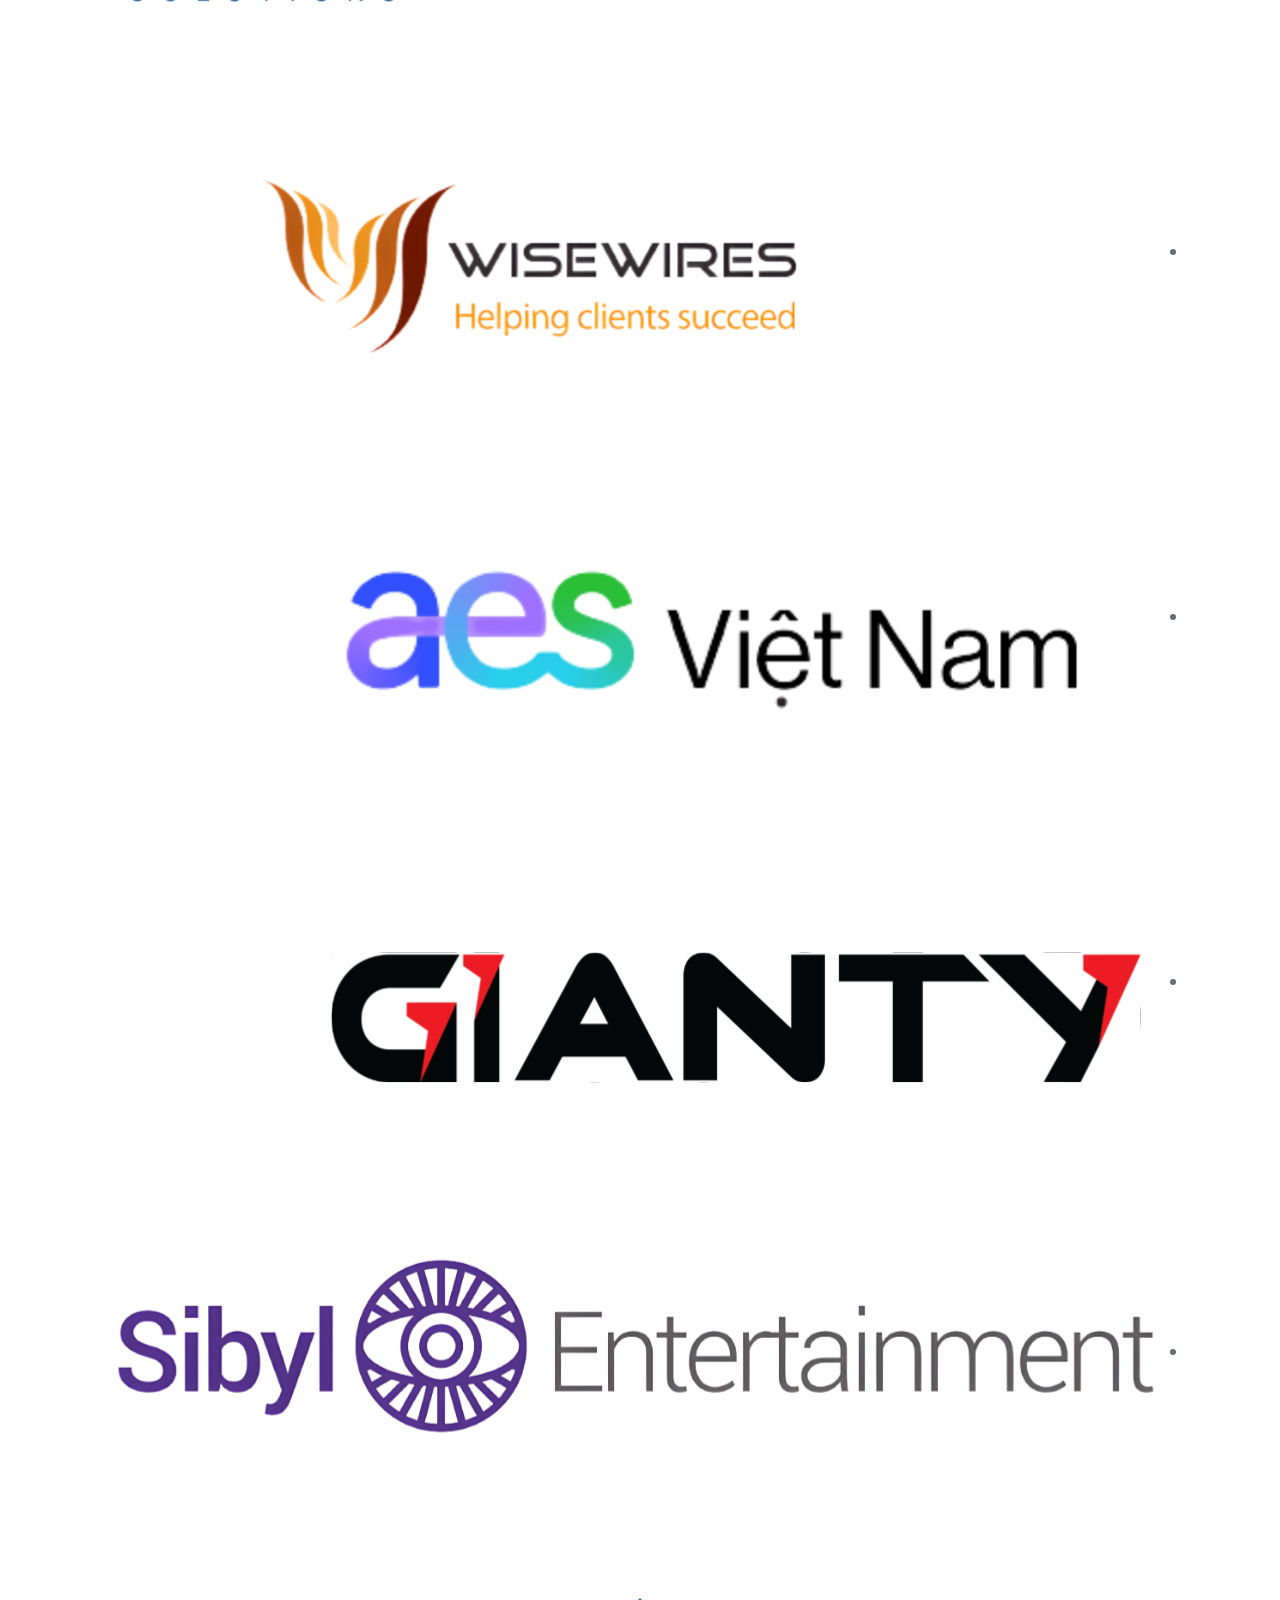
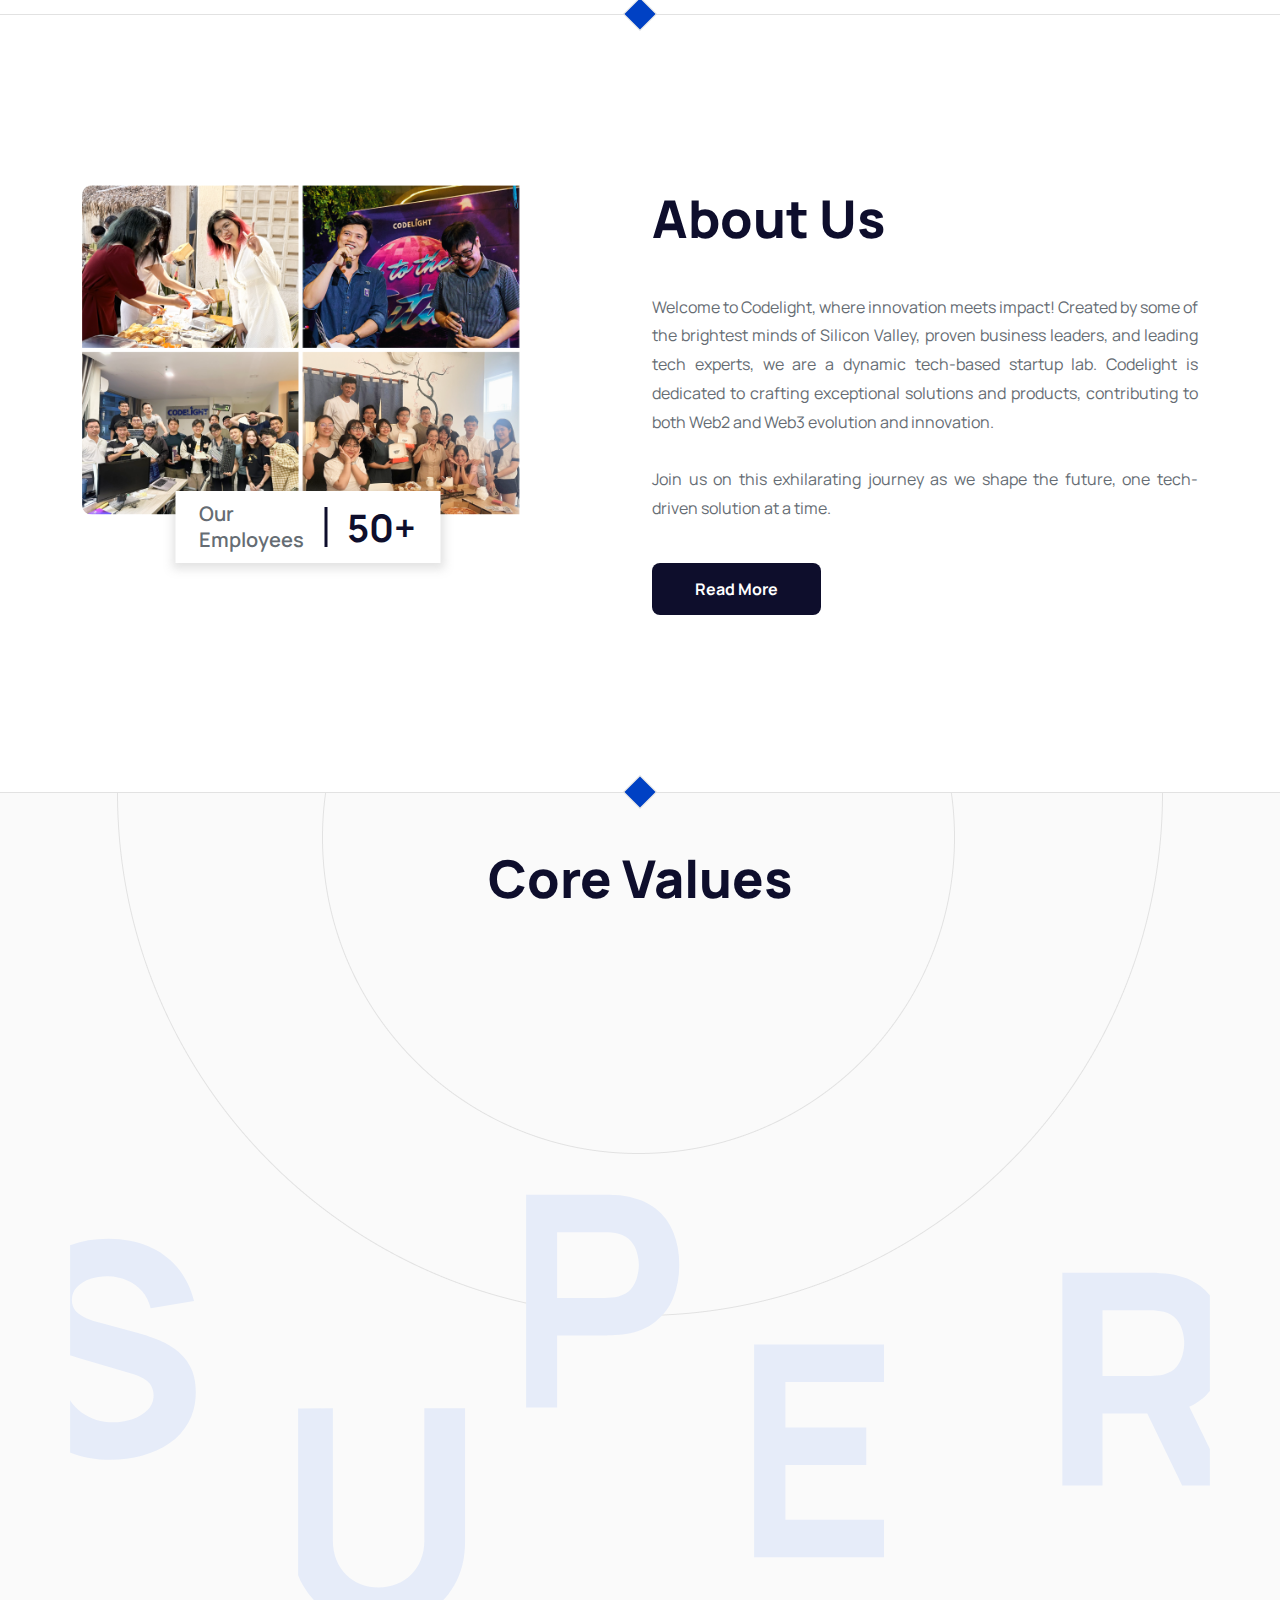
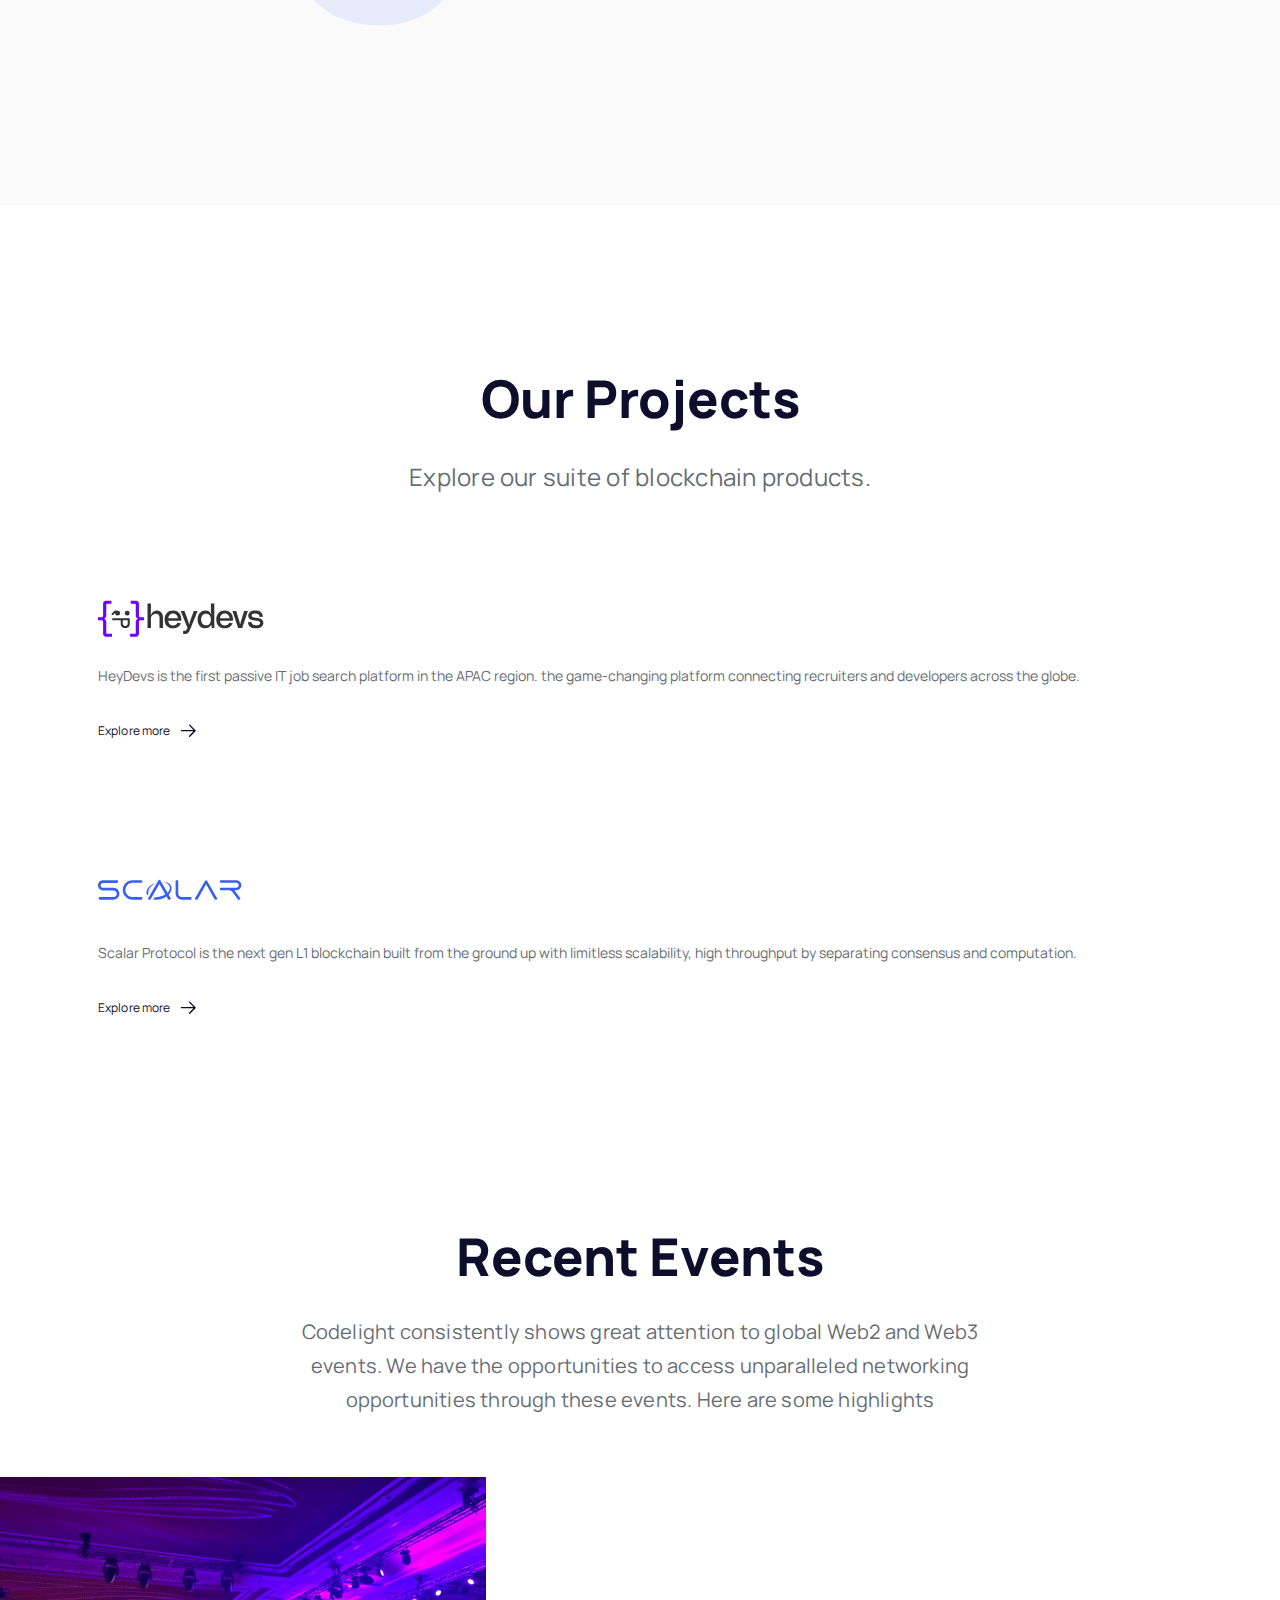
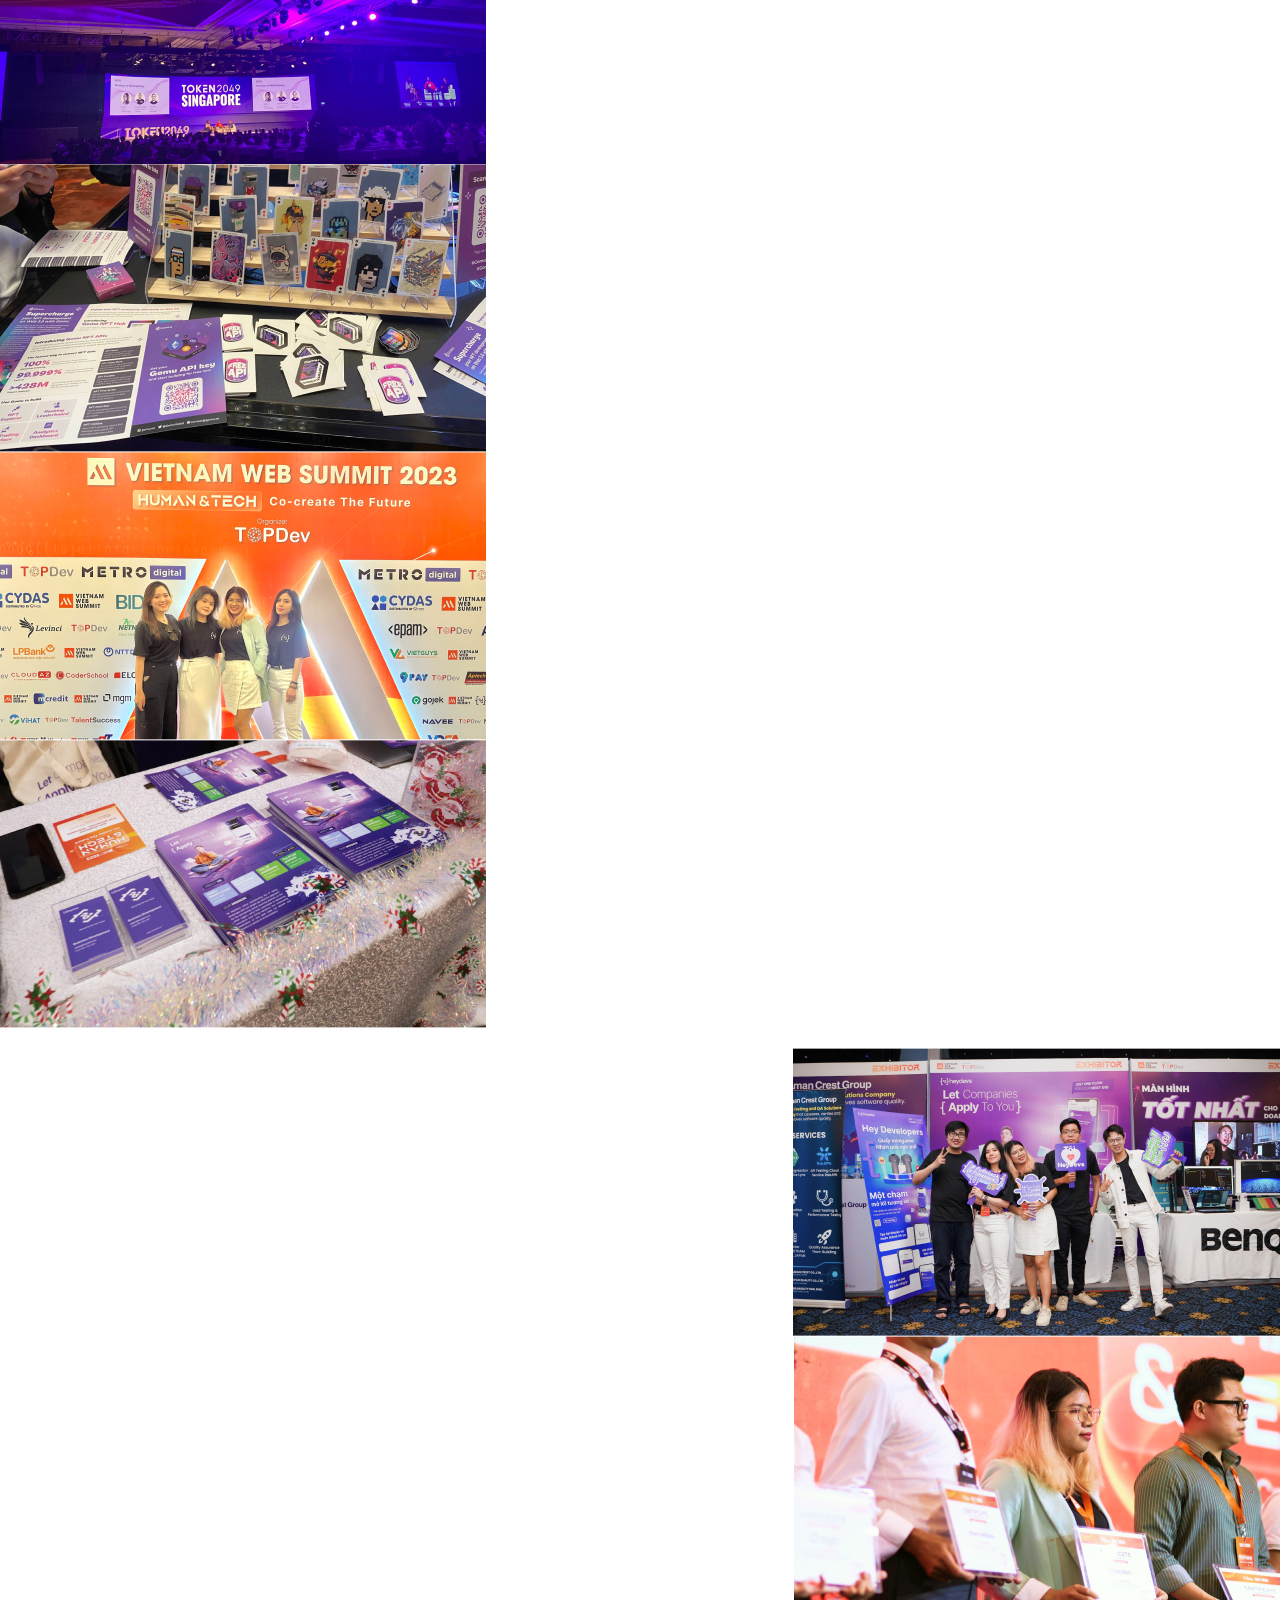
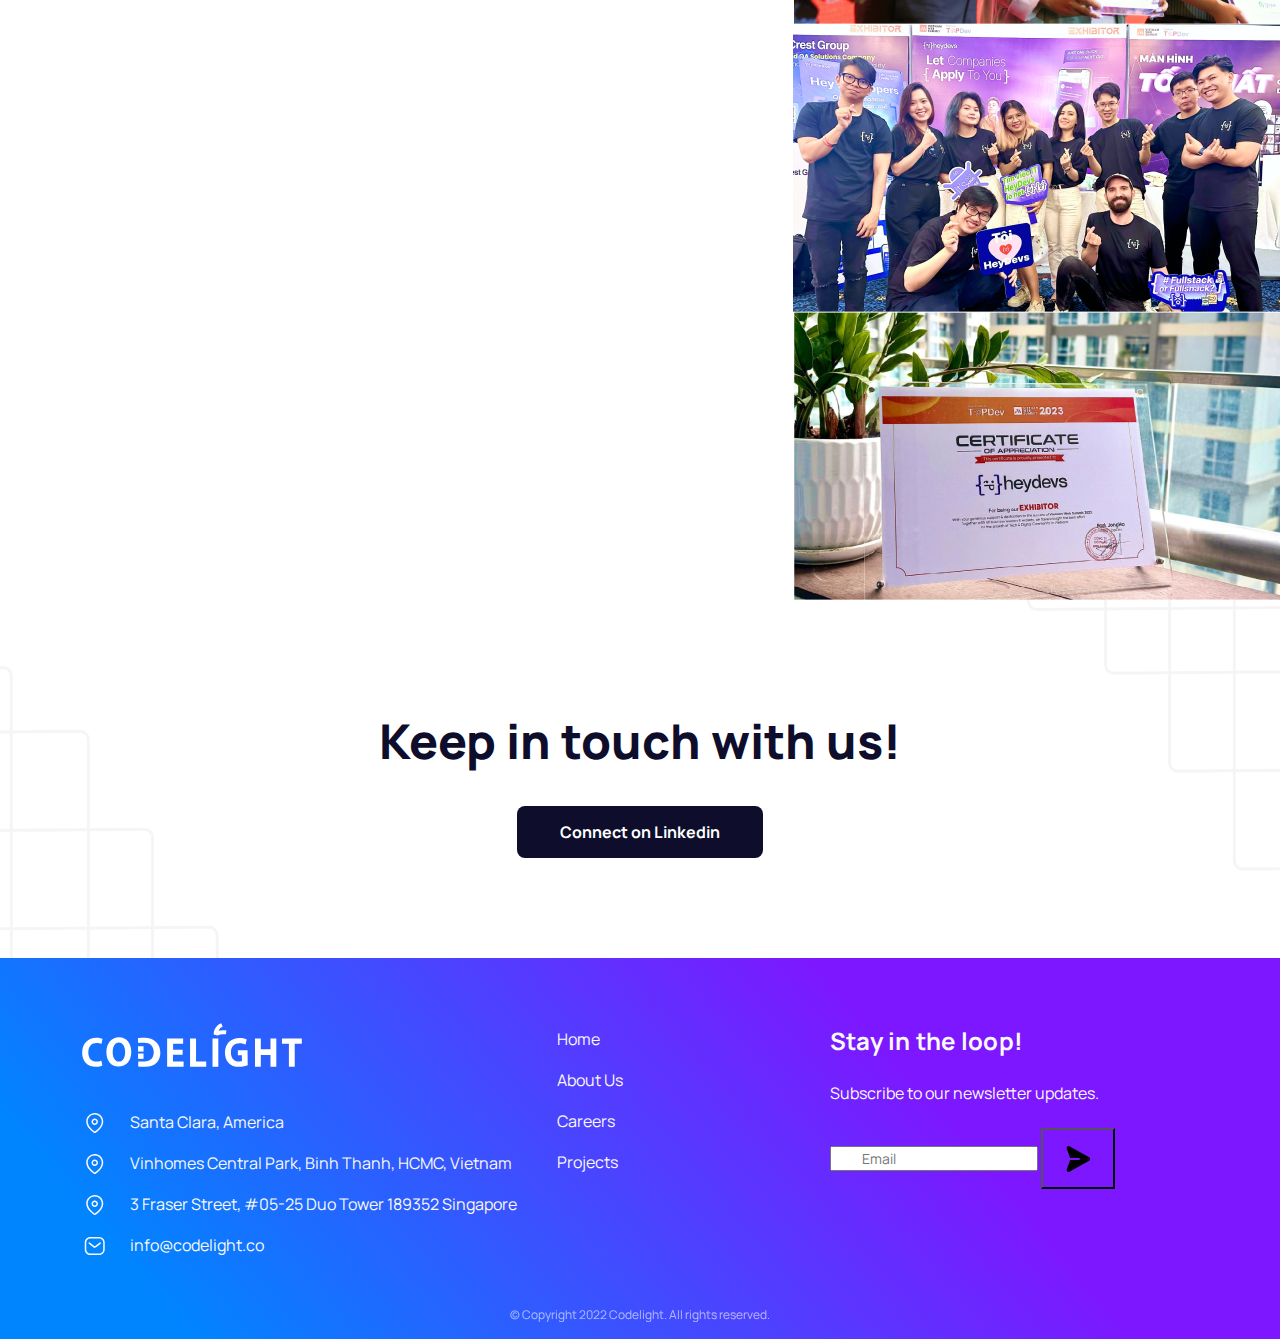
==== commit 0b4d575b: "Refactor footer and header styling" ====
--- a/index.html
+++ b/index.html
@@ -109,7 +109,7 @@
                                 <span>We change the world <br class="d-none d-md-block">through Technology </span>
                             </h1>
                             <div class="cl-banner-content">
-                                Empowering Global Transformation: Unleashing Change
+                                <span>Empowering Global Transformation</span>: Unleashing Change
                                 <br class="d-none d-md-block">through Cutting-Edge Technology.
                             </div>
                             <!-- <div class="cl-banner-action">
@@ -245,22 +245,24 @@
                             <div class="group">
                                 <div class="item">
                                     <dl>
-                                        <dt>Our Employees</dt>
+                                        <dt>Our <br> Employees</dt>
                                         <dd>50+</dd>
                                     </dl>
                                 </div>
                             </div>
                         </div>
-                        <div class="col-md-6">
+                        <div class="col-md-6 about-us-desc">
                             <div class="cl-title">
                                 About Us
                             </div>
                             <p>Welcome to Codelight, where innovation meets impact! Created by some of the brightest
                                 minds of Silicon Valley, proven business leaders, and leading tech experts, we are a
                                 dynamic tech-based startup lab. Codelight is dedicated to crafting exceptional solutions
-                                and products, contributing to both Web2 and Web3 evolution and innovation.</p>
-                            <p>Join us on this exhilarating journey as we shape the future, one tech-driven solution at
-                                a time.</p>
+                                and products, contributing to both Web2 and Web3 evolution and innovation.
+                                <br><br>
+                                Join us on this exhilarating journey as we shape the future, one tech-driven solution at
+                                a time.
+                            </p>
                             <div class="cl-btn">
                                 <a href="about.html">Read More</a>
                             </div>
@@ -530,32 +532,22 @@
                     </div>
                 </div>
                 <div class="col-xl-3 col-md-6">
-                    <div class="cl-footer-title">About us</div>
+                    <!-- <div class="cl-footer-title">About us</div> -->
                     <div class="cl-footer-body row">
                         <nav class="col-6 menu-about-us-container">
                             <ul class="nav">
                                 <li class="nav-item">
-                                    <a href="about.html" class="nav-link">Story</a>
+                                    <a href="index.html" class="nav-link">Home</a>
+                                </li>
+                                <li class="nav-item">
+                                    <a href="about.html" class="nav-link">About Us</a>
                                 </li>
                                 <li class="nav-item">
                                     <a href="wip-program.html" class="nav-link">Careers</a>
                                 </li>
                                 <li class="nav-item">
-                                    <a href="our-projects.html" class="nav-link">Products</a>
+                                    <a href="our-projects.html" class="nav-link">Projects</a>
                                 </li>
-                                <li class="nav-item">
-                                    <a href="#" class="nav-link">Privacy Policy</a>
-                                </li>
-                                <li class="nav-item">
-                                    <a href="about.html#partners" class="nav-link">Partnership</a>
-                                </li>
-                            </ul>
-                        </nav>
-                        <nav class="col-6 menu-about-us-container">
-                            <ul class="nav">
-                                <!-- <li class="nav-item">
-                                        <a href="careers.html" class="nav-link">Vacant Positions</a>
-                                    </li> -->
                             </ul>
                         </nav>
                     </div>
@@ -600,7 +592,7 @@
                                 method="post" id="mc-embedded-subscribe-form" name="mc-embedded-subscribe-form"
                                 class="validate" target="_blank" novalidate>
                                 <div id="mc_embed_signup_scroll">
-                                    <div class="entry__field text-dark" style="width: 100%">
+                                    <div class="entry__field text-dark">
                                         <input class="input" type="text" id="mce-EMAIL" name="EMAIL" autocomplete="off"
                                             placeholder="Email" data-required="true" required
                                             style="padding-left: 30px;" />
--- a/assets/css/style.css
+++ b/assets/css/style.css
@@ -326,6 +326,7 @@
   }
 }
 .cl-navbar {
+  transition: all 0.3s ease;
   background: rgba(255, 255, 255, 0.1);
   -webkit-backdrop-filter: blur(2px);
           backdrop-filter: blur(2px);
@@ -422,7 +423,7 @@
   background-color: #fff;
 }
 .cl-navbar.cl-dark.sticky {
-  background: linear-gradient(229.57deg, #7D17FF 29%, #0085FF 88.38%);
+  background: linear-gradient(229.57deg, #7d17ff 29%, #0085ff 88.38%);
 }
 .cl-navbar.none-bg {
   background: none;
@@ -452,7 +453,7 @@
 }
 @media (max-width: 767px) {
   .cl-navbar {
-    background: linear-gradient(229.57deg, #7D17FF 29%, #0085FF 88.38%);
+    background: linear-gradient(229.57deg, #7d17ff 29%, #0085ff 88.38%);
     -webkit-backdrop-filter: blur(14px);
             backdrop-filter: blur(14px);
     padding-bottom: 10px;
@@ -492,7 +493,7 @@
     background: linear-gradient(180deg, #f5fcff -18.52%, #e4d6eb); */
   }
   .cl-navbar.sticky {
-    background: linear-gradient(229.57deg, #7D17FF 29%, #0085FF 88.38%);
+    background: linear-gradient(229.57deg, #7d17ff 29%, #0085ff 88.38%);
     -webkit-backdrop-filter: blur(14px);
             backdrop-filter: blur(14px);
   }
@@ -510,7 +511,7 @@
 .cl-footer {
   padding-top: 65px;
   padding-bottom: 16px;
-  background: linear-gradient(229.57deg, #7D17FF 29%, #0085FF 88.38%);
+  background: linear-gradient(229.57deg, #7d17ff 29%, #0085ff 88.38%);
   line-height: 33px;
   color: #fafafa;
 }
@@ -542,6 +543,7 @@
 }
 .cl-footer ul {
   flex-direction: column;
+  gap: 8px;
   padding-left: 0;
   margin-bottom: 0;
   list-style: none;
@@ -666,6 +668,9 @@
   line-height: 34px;
   color: #656c73;
   text-align: center;
+}
+.cl-homepage .cl-banner .cl-banner-body .cl-banner-content span {
+  font-weight: 700;
 }
 .cl-homepage .cl-banner .cl-banner-body .cl-banner-action a {
   display: inline-flex;
@@ -713,6 +718,7 @@
 .cl-homepage .cl-about .photo img {
   width: 100%;
   height: auto;
+  border-radius: 10px;
 }
 .cl-homepage .cl-about .group {
   display: flex;
@@ -740,10 +746,11 @@
 .cl-homepage .cl-about .group .item dl dt {
   font-weight: 600;
   font-size: 16px;
+  text-align: start;
 }
 .cl-homepage .cl-about .group .item dl dd {
   font-weight: 700;
-  font-size: 20px;
+  font-size: 40px;
   color: #0e0e2c;
   margin-bottom: 0;
   border-left: 3px solid #0e0e2c;
@@ -751,6 +758,7 @@
 }
 .cl-homepage .cl-about p {
   margin-bottom: 40px;
+  text-align: justify;
 }
 .cl-homepage .cl-core-values {
   background: #fafafa;
@@ -1363,8 +1371,8 @@
 }
 @media (max-width: 1299px) {
   .cl-homepage .cl-about .group .item dl dt {
-    font-size: 30px;
-    line-height: 22px;
+    font-size: 20px;
+    line-height: 26px;
   }
   .cl-homepage .cl-about .group .item dl dd {
     font-size: 38px;
@@ -1408,6 +1416,26 @@
   .cl-homepage .cl-core-values .group .item:nth-child(5) {
     top: -260px;
   }
+  .cl-homepage .cl-core-values .core-group .core-item:nth-child(1) span {
+    right: 10%;
+    bottom: 23%;
+  }
+  .cl-homepage .cl-core-values .core-group .core-item:nth-child(2) span {
+    right: -4%;
+    bottom: -15px;
+  }
+  .cl-homepage .cl-core-values .core-group .core-item:nth-child(3) span {
+    right: 23%;
+    bottom: 40%;
+  }
+  .cl-homepage .cl-core-values .core-group .core-item:nth-child(4) span {
+    right: 25%;
+    bottom: 10%;
+  }
+  .cl-homepage .cl-core-values .core-group .core-item:nth-child(5) span {
+    right: 5%;
+    bottom: 18%;
+  }
   .cl-homepage .cl-our-projects .cl-project-description {
     font-size: 16px;
   }
@@ -1591,7 +1619,7 @@
     width: 100%;
   }
 }
-@media (max-width: 767px) {
+@media (max-width: 768px) {
   .cl-homepage .cl-banner {
     padding: 180px 0 120px 0;
     background-position: center right 42%;
@@ -1621,6 +1649,9 @@
   .cl-homepage .cl-about .cl-btn {
     text-align: center;
     margin-top: 20px;
+  }
+  .cl-homepage .cl-about .about-us-desc {
+    padding-top: 40px;
   }
   .cl-homepage .cl-core-values .container {
     padding: 20px 0 80px 0;
@@ -1656,6 +1687,10 @@
   }
   .cl-homepage .cl-core-values .group .item:nth-child(5) {
     top: -140px;
+  }
+  .cl-homepage .cl-core-values .core-group .core-item-image span {
+    font-size: 12px;
+    line-height: 25px;
   }
   .cl-homepage .cl-wip-program {
     padding: 40px 0 110px 0;
@@ -1756,6 +1791,17 @@
   }
 }
 @media (max-width: 426px) {
+  .cl-homepage .cl-about .group {
+    padding: 8px;
+  }
+  .cl-homepage .cl-about .group .item dl dt {
+    font-size: 10px;
+    line-height: 15px;
+  }
+  .cl-homepage .cl-about .group .item dl dd {
+    font-size: 18px;
+    line-height: 20px;
+  }
   .cl-homepage .cl-core-values .container {
     background-size: 130%;
   }
@@ -1828,11 +1874,26 @@
   .cl-homepage .cl-core-values .group .item:nth-child(4) {
     right: 52px;
   }
+  .cl-homepage .cl-core-values .core-group .core-item:nth-child(1) span {
+    bottom: 0;
+  }
+  .cl-homepage .cl-core-values .core-group .core-item:nth-child(2) span {
+    bottom: -37px;
+  }
+  .cl-homepage .cl-core-values .core-group .core-item:nth-child(3) span {
+    right: 5%;
+    bottom: 30%;
+  }
+  .cl-homepage .cl-core-values .core-group .core-item:nth-child(4) span {
+    right: 0;
+    bottom: 0;
+  }
+  .cl-homepage .cl-core-values .core-group .core-item:nth-child(5) span {
+    right: 4%;
+    bottom: 10%;
+  }
 }
 @media (max-width: 360px) {
-  .cl-homepage .cl-about .group {
-    padding: 20px;
-  }
   .cl-homepage .cl-about .group .item {
     padding: 0 18px;
   }
@@ -2324,12 +2385,20 @@
   overflow: hidden;
 }
 .cl-projects .cl-projects-list .cl-project-item-wrap .cl-project-thumb {
-  border: 12px solid #f5f5f5;
-  border-radius: 10px;
+  border-radius: 8px;
+  overflow: hidden;
+}
+.cl-projects .cl-projects-list .cl-project-item-wrap .cl-project-thumb img {
   transition: all 0.5s ease-in-out;
 }
-.cl-projects .cl-projects-list .cl-project-item-wrap .cl-project-thumb:hover {
+.cl-projects .cl-projects-list .cl-project-item-wrap .cl-project-thumb:hover img {
   transform: scale(1.1);
+}
+.cl-projects .cl-projects-list .cl-project-item-wrap .cl-project-item {
+  flex: 1;
+}
+.cl-projects .cl-projects-list .cl-project-item-wrap:nth-child(1) {
+  border-top: 0;
 }
 .cl-projects .cl-projects-list .cl-project-item {
   padding-top: 80px;
@@ -2338,7 +2407,6 @@
 .cl-projects .cl-projects-list .cl-project-item .cl-project-header {
   display: flex;
   align-items: center;
-  margin-bottom: 32px;
 }
 .cl-projects .cl-projects-list .cl-project-item .cl-project-header .cl-project-logo {
   width: 122px;
@@ -2372,6 +2440,7 @@
 }
 .cl-projects .cl-projects-list .cl-project-item .cl-project-body p {
   margin-bottom: 0;
+  text-align: justify;
 }
 .cl-projects .cl-projects-list .cl-project-item .cl-project-action {
   font-weight: 400;
@@ -2435,6 +2504,10 @@
   .cl-projects .cl-projects-banner .cl-projects-description {
     font-size: 14px;
   }
+  .cl-projects .cl-projects-list .cl-project-item-wrap {
+    flex-direction: column;
+    gap: 0;
+  }
   .cl-projects .cl-projects-list .cl-project-item .cl-project-header {
     margin-bottom: 16px;
   }
@@ -2455,10 +2528,6 @@
   }
 }
 @media (max-width: 450px) {
-  .cl-projects .cl-projects-list .cl-project-item-wrap {
-    flex-direction: column;
-    gap: 0;
-  }
   .cl-projects .cl-projects-list .cl-project-item-wrap .cl-project-thumb {
     padding: 0 20px;
     margin-bottom: 40px;
@@ -3257,6 +3326,13 @@
   height: 100%;
   width: 100%;
 }
+.cl-wip-program-page .cl-banner .cl-banner-absolute {
+  position: absolute;
+  top: 20%;
+  right: -30%;
+  width: 100%;
+  height: 100%;
+}
 .cl-wip-program-page .cl-banner .cl-banner-body {
   position: relative;
   z-index: 2;
@@ -3273,6 +3349,9 @@
 .cl-wip-program-page .cl-banner .cl-banner-body .cl-banner-content {
   color: #fff;
   margin-bottom: 60px;
+  font-size: 20px;
+  font-weight: 400;
+  line-height: 34px;
 }
 .cl-wip-program-page .cl-banner .cl-banner-body .cl-btn a {
   padding: 14px 55px;
@@ -3296,7 +3375,7 @@
   height: 100%;
   -o-object-fit: contain;
      object-fit: contain;
-  border-radius: 5%;
+  border-radius: 8px;
   cursor: pointer;
 }
 .cl-wip-program-page .cl-staffs .cl-staffs-slider .cl-staffs-box .cl-staffs-content {
@@ -3307,12 +3386,13 @@
   gap: 100px;
   background-color: #f9fafb;
   align-self: center;
-  border-radius: 25px;
+  border-radius: 12px;
+  padding: 35px 40px;
   cursor: pointer;
 }
 .cl-wip-program-page .cl-staffs .cl-staffs-slider .cl-staffs-box .cl-staffs-content .cl-staffs-content-quote {
   display: flex;
-  gap: 45px;
+  gap: 30px;
 }
 .cl-wip-program-page .cl-staffs .cl-staffs-slider .cl-staffs-box .cl-staffs-content .cl-staffs-content-quote img {
   width: 50px;
@@ -3324,6 +3404,7 @@
   font-size: 24px;
   line-height: 60px;
   color: #0e0e2c;
+  text-align: justify;
 }
 .cl-wip-program-page .cl-staffs .cl-staffs-slider .cl-staffs-box .cl-staffs-content .cl-staffs-info {
   display: flex;
@@ -3628,7 +3709,7 @@
 .cl-wip-program-page .cl-involved .cl-involved-flex .box {
   width: 31%;
   border: 2px solid #e2e2e2;
-  border-radius: 12px;
+  border-radius: 10px;
   text-align: center;
   padding-bottom: 56px;
   position: relative;
@@ -3648,9 +3729,9 @@
   padding: 0 31px;
 }
 .cl-wip-program-page .cl-involved .cl-involved-flex .box dl dt {
-  font-weight: 800;
-  font-size: 32px;
-  line-height: 44px;
+  font-weight: 700;
+  font-size: 30px;
+  line-height: 42px;
   text-align: center;
   color: #0e0e2c;
   margin-bottom: 16px;
@@ -4098,7 +4179,7 @@
     width: 48vw !important;
   }
 }
-@media (max-width: 767px) {
+@media (max-width: 768px) {
   .cl-wip-program-page .cl-banner {
     padding: 120px 0 60px 0;
   }
@@ -4117,6 +4198,9 @@
   .cl-wip-program-page .cl-banner .cl-banner-body .cl-banner-action a {
     padding: 12px 60px;
     font-size: 18px;
+  }
+  .cl-wip-program-page .cl-staffs .cl-staffs-slider .cl-staffs-box {
+    flex-direction: column;
   }
   .cl-wip-program-page .cl-staffs .cl-staffs-slider .cl-staffs-box img {
     height: 50%;
@@ -4322,7 +4406,6 @@
     font-size: 24px;
   }
   .cl-wip-program-page .cl-staffs .cl-staffs-slider .cl-staffs-box {
-    flex-direction: column;
     gap: 20px;
   }
   .cl-wip-program-page .cl-staffs .cl-staffs-slider .cl-staffs-box img {
@@ -4330,7 +4413,7 @@
   }
   .cl-wip-program-page .cl-staffs .cl-staffs-slider .cl-staffs-box .cl-staffs-content {
     max-width: 500px;
-    padding: 0 65px;
+    padding: 10px 65px;
     gap: 10px;
   }
   .cl-wip-program-page .cl-staffs .cl-staffs-slider .cl-staffs-box .cl-staffs-content .cl-staffs-content-quote {
@@ -4338,7 +4421,7 @@
   }
   .cl-wip-program-page .cl-staffs .cl-staffs-slider .cl-staffs-box .cl-staffs-content .cl-staffs-content-quote img {
     width: 20px;
-    height: 20px;
+    height: 25px;
   }
   .cl-wip-program-page .cl-staffs .cl-staffs-slider .cl-staffs-box .cl-staffs-content .cl-staffs-content-quote p {
     font-size: 12px;
@@ -4408,6 +4491,13 @@
   }
   .cl-wip-program-page .cl-mentors .cl-mentors-frame .cl-mentors-content p {
     font-size: 14px;
+  }
+  .cl-wip-program-page .cl-staffs .cl-staffs-slider .cl-staffs-box .cl-staffs-content {
+    padding: 10px 80px;
+  }
+  .cl-wip-program-page .cl-staffs .cl-staffs-slider .cl-staffs-box .cl-staffs-content .cl-staffs-content-quote p {
+    font-size: 12px;
+    line-height: 20px;
   }
   .cl-wip-program-page .cl-involved .cl-involved-flex .box dl dd {
     min-height: auto;
@@ -4466,6 +4556,8 @@
   text-align: center;
   color: #fff;
   margin-bottom: 60px;
+  font-size: 20px;
+  font-weight: 400;
 }
 .cl-about .cl-banner .cl-banner-body .cl-btn {
   text-align: center;
@@ -4516,7 +4608,7 @@
   height: 100%;
   -o-object-fit: cover;
      object-fit: cover;
-  border-radius: 20px;
+  border-radius: 8px;
   flex: 1;
 }
 .cl-about .cl-welcome .cl-welcome_desc-wrap .cl-welcome_desc p {
@@ -4532,6 +4624,13 @@
 }
 .cl-about .our-mentors-spirit {
   padding: 100px 0 0 0;
+}
+.cl-about .our-mentors-spirit p {
+  font-size: 24px;
+  font-weight: 400;
+  padding-bottom: 30px;
+  line-height: 40.8px;
+  letter-spacing: 0.24px;
 }
 .cl-about .our-mentors-spirit .cl-title {
   font-weight: 800;
@@ -4546,7 +4645,7 @@
 }
 .cl-about .our-mentors-spirit .group .item {
   background: #f9fafb;
-  border-radius: 12px;
+  border-radius: 8px;
   text-align: center;
   width: 32%;
   padding: 113px 20px;
@@ -4557,15 +4656,15 @@
 .cl-about .our-mentors-spirit .group .item::before {
   content: "";
   position: absolute;
-  top: calc(1.5rem + 30px);
-  left: calc(100% - 2rem - 30px);
+  top: 50%;
+  left: 50%;
   width: 2.25rem;
   height: 0;
   padding-bottom: 2.25rem;
   border-radius: 50%;
   transform: translateX(-50%) translateY(-50%);
   background: #f9fafb;
-  transition: background-color 0.15s 0.25s, width 0.4s, left 0.4s, padding-bottom 0.4s, top 0.4s;
+  transition: background-color 0.5s 0.5s, width 1s, left 1s, padding-bottom 1s, top 1s;
   transition-timing-function: cubic-bezier(0.215, 0.61, 0.355, 1);
   z-index: 1;
 }
@@ -4669,7 +4768,7 @@
   line-height: 130%;
   text-align: center;
   color: #0e0e2c;
-  margin-bottom: 24px;
+  margin-bottom: 72px;
 }
 .cl-about .cl-partners .slider-partners {
   padding-left: 0;
@@ -4768,7 +4867,7 @@
   background: none;
 }
 .cl-about .cl-contact:after {
-  top: -242px;
+  top: 0;
 }
 
 @media (max-width: 1399px) {
@@ -4787,9 +4886,6 @@
   .cl-about .cl-welcome .cl-welcome_desc-wrap .cl-welcome_desc p {
     font-size: 16px;
   }
-  .cl-about .our-mentors-spirit .cl-title {
-    font-size: 32px;
-  }
   .cl-about .our-mentors-spirit .group .item dl dt {
     font-size: 66px;
     line-height: 110%;
@@ -4816,9 +4912,6 @@
   }
   .cl-about .cl-welcome .cl-welcome_desc-wrap .cl-welcome_desc p {
     line-height: normal;
-  }
-  .cl-about .our-mentors-spirit .cl-title {
-    font-size: 28px;
   }
   .cl-about .our-mentors-spirit .group .item {
     padding: 90px 20px;
@@ -4962,7 +5055,7 @@
     padding: 60px 0 30px 0;
   }
   .cl-about .our-mentors-spirit .cl-title {
-    font-size: 18px;
+    font-size: 35px;
     margin-bottom: 40px;
   }
   .cl-about .our-mentors-spirit .group .item {
@@ -5056,23 +5149,26 @@
   }
 }
 @media (max-width: 430px) {
-  .cl-welcome .cl-title {
+  .cl-about .cl-welcome .cl-title {
     flex-direction: column;
     font-size: 18px;
     margin-bottom: 25px;
   }
-  .cl-welcome .cl-title .cl-logo {
+  .cl-about .cl-welcome .cl-title .cl-logo {
     width: 180px;
   }
-  .cl-welcome p {
+  .cl-about .cl-welcome p {
     font-size: 15px;
   }
-  .cl-welcome .cl-welcome_desc-wrap {
+  .cl-about .cl-welcome .cl-welcome_desc-wrap {
     padding: 0 20px;
   }
-  .cl-welcome .cl-welcome_desc-wrap .cl-welcome_desc {
+  .cl-about .cl-welcome .cl-welcome_desc-wrap .cl-welcome_desc {
     flex-direction: column;
     align-items: center;
+  }
+  .cl-about .our-mentors-spirit p {
+    font-size: 18px;
   }
 }
 /* @media (max-width: 390px){
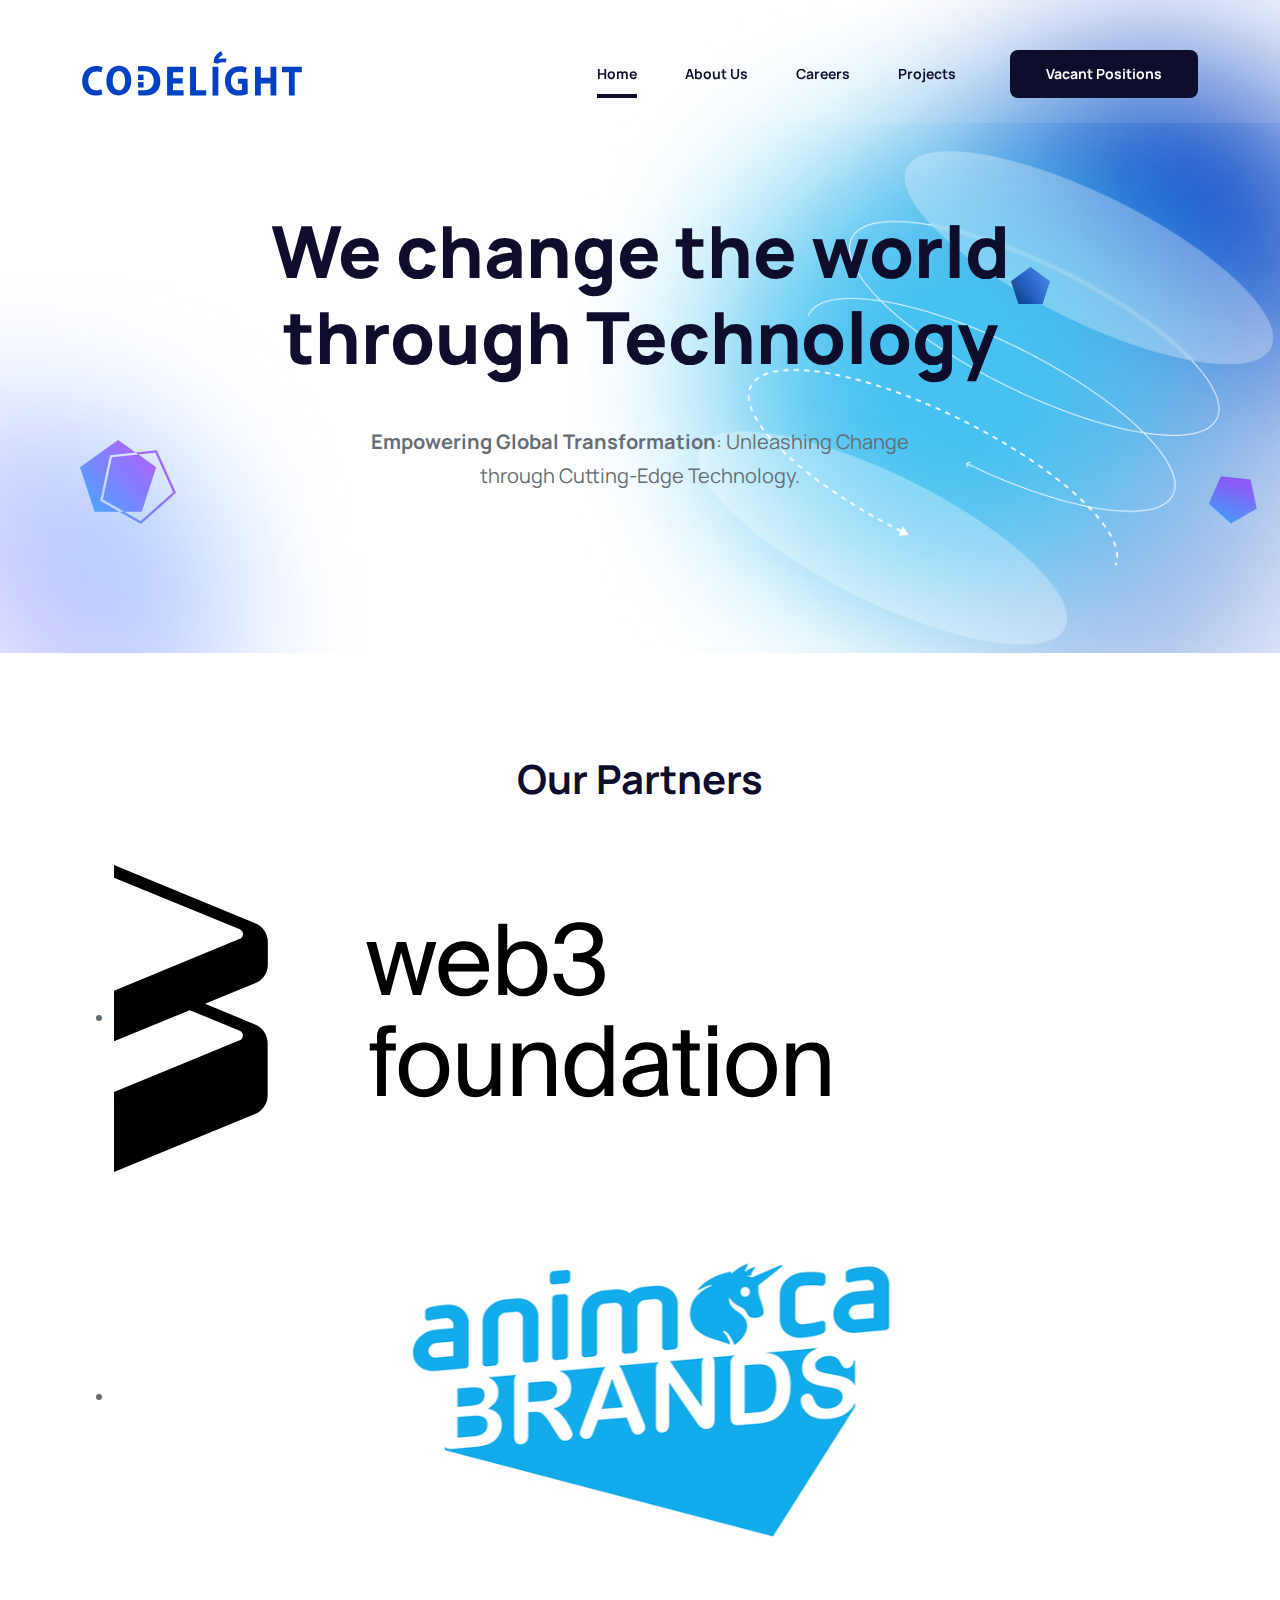
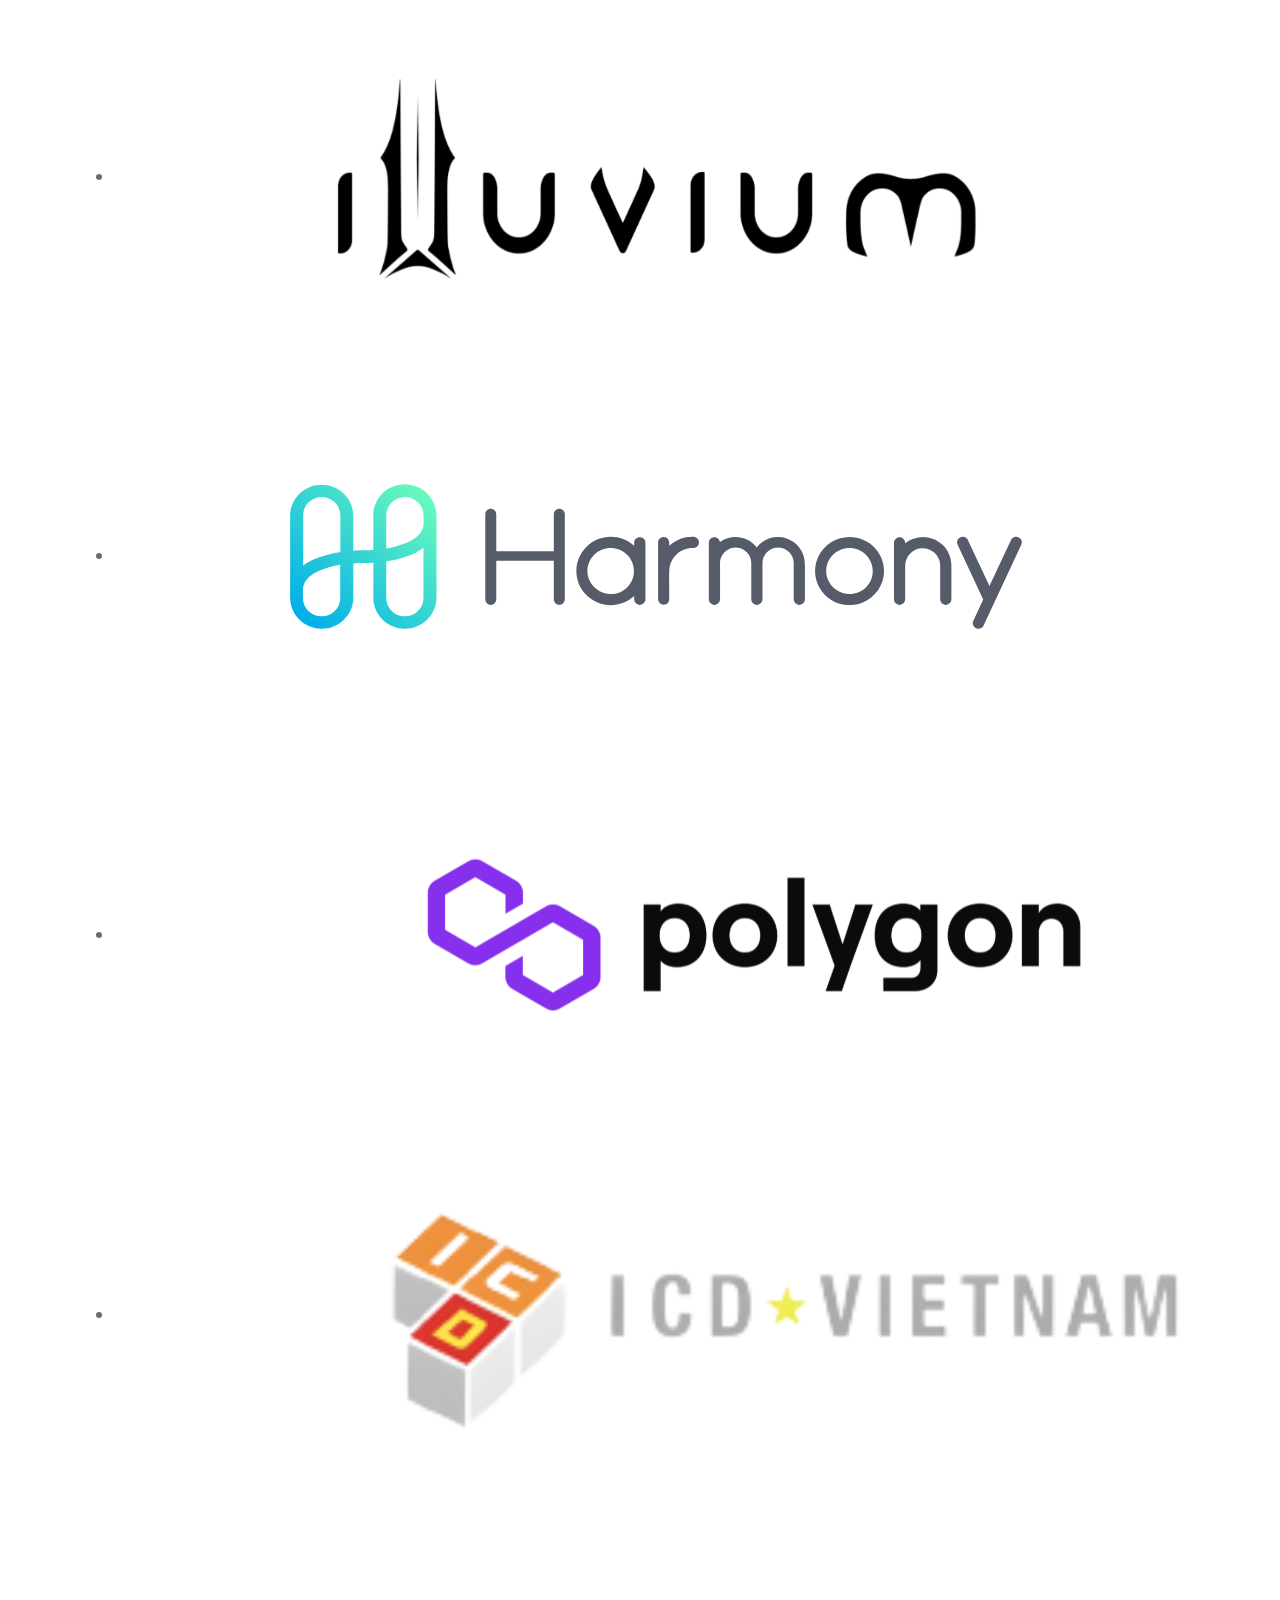
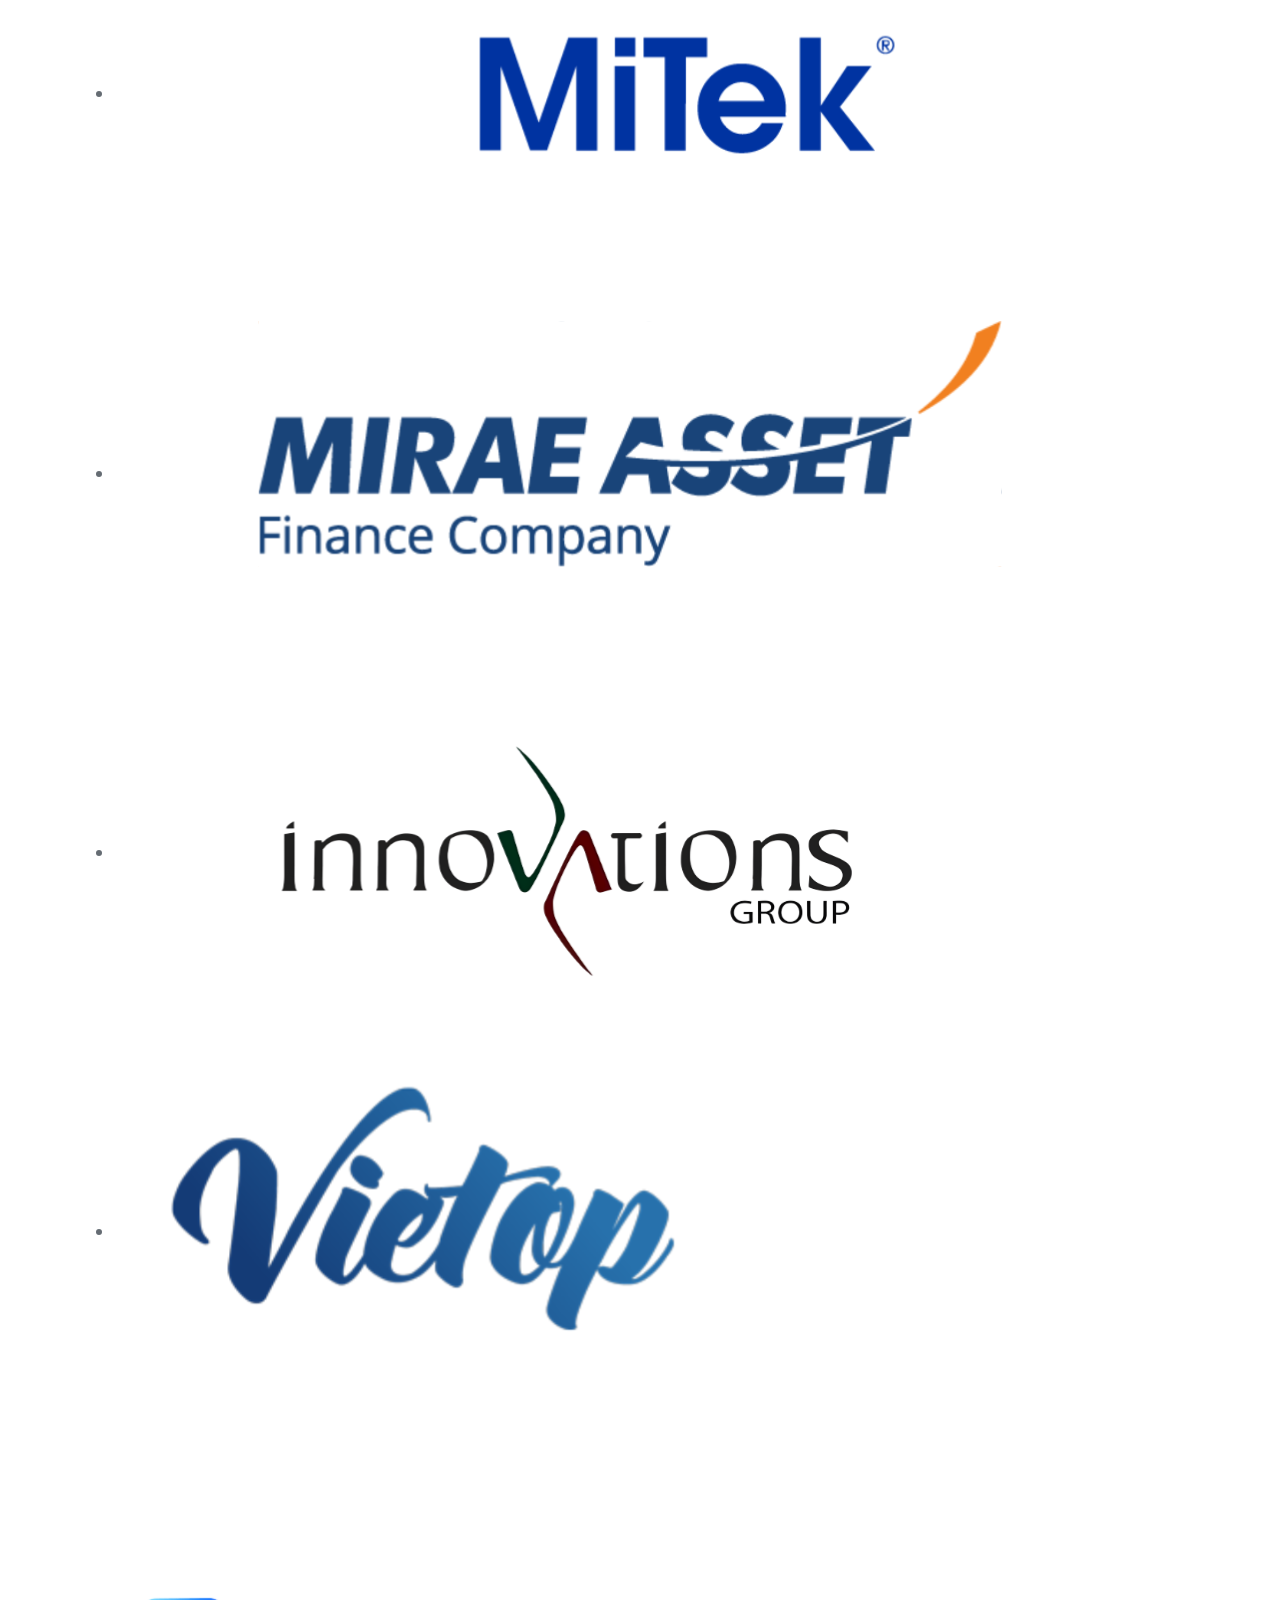
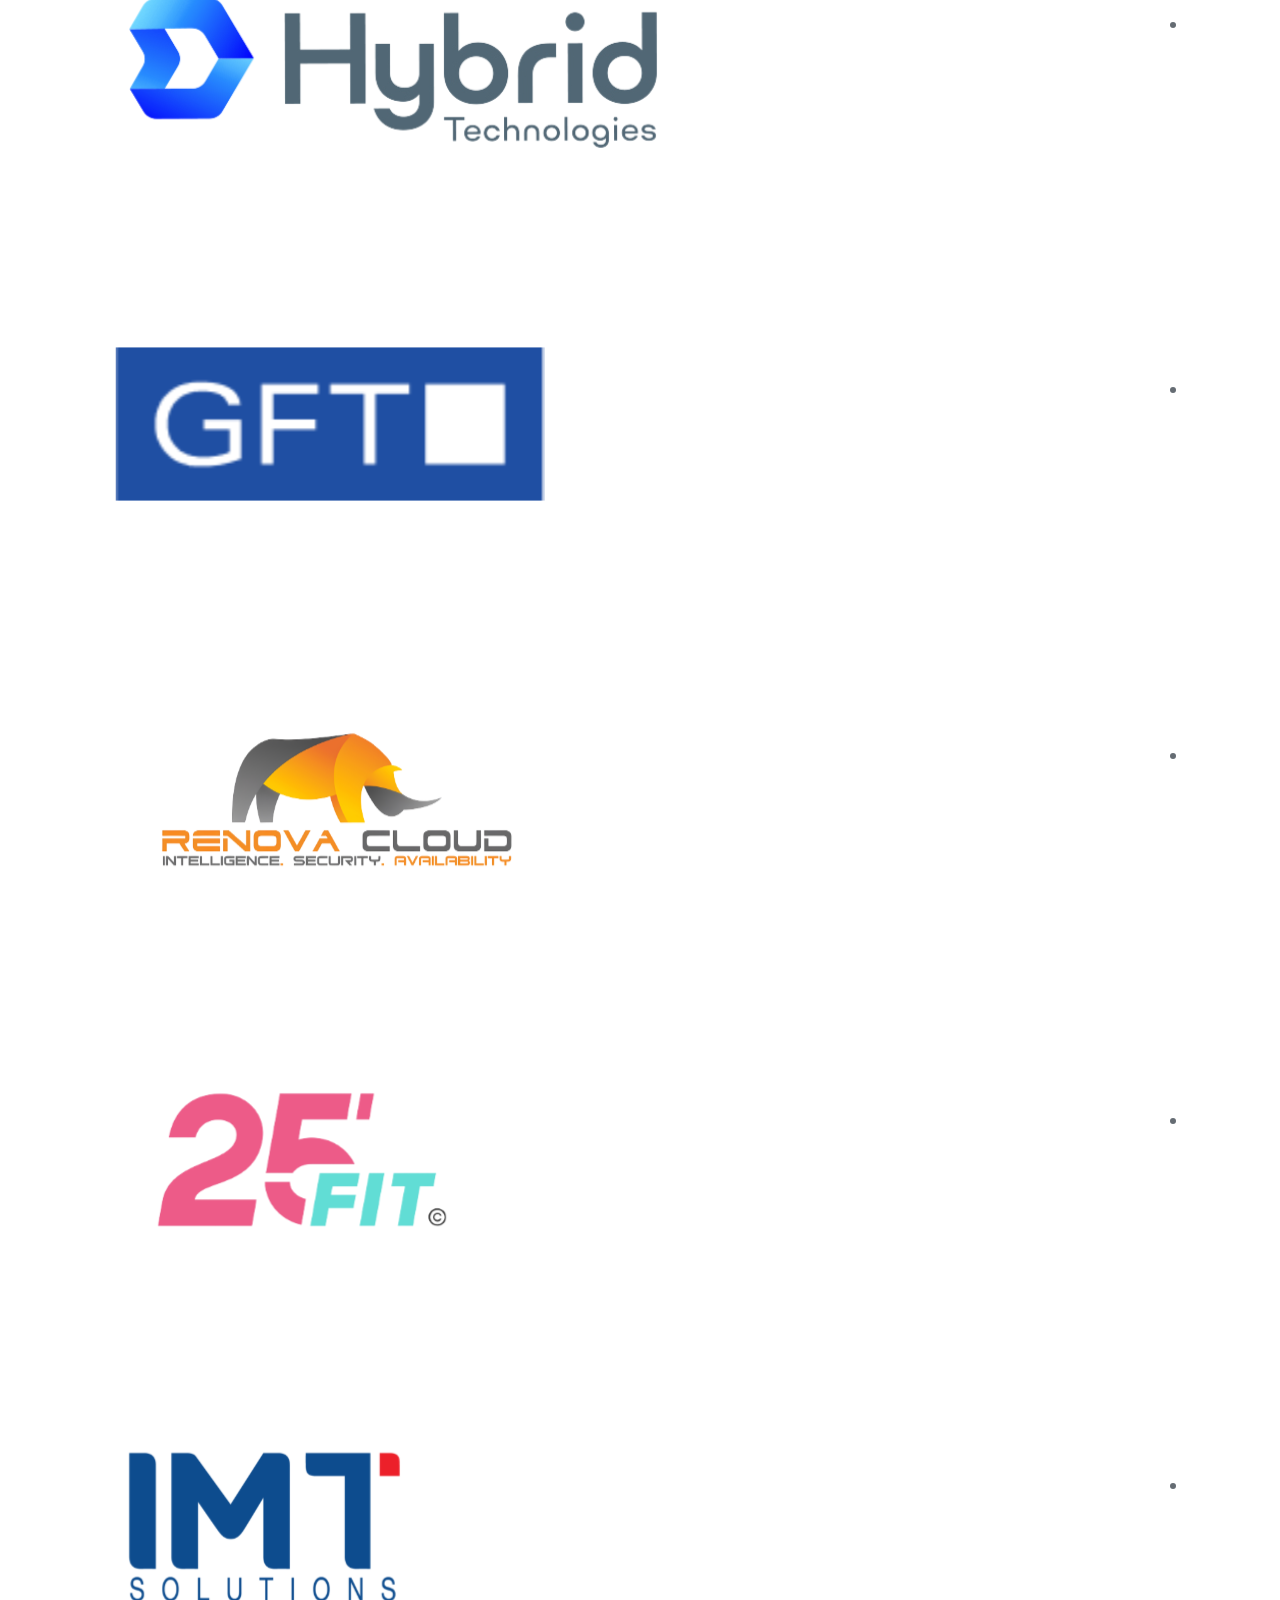
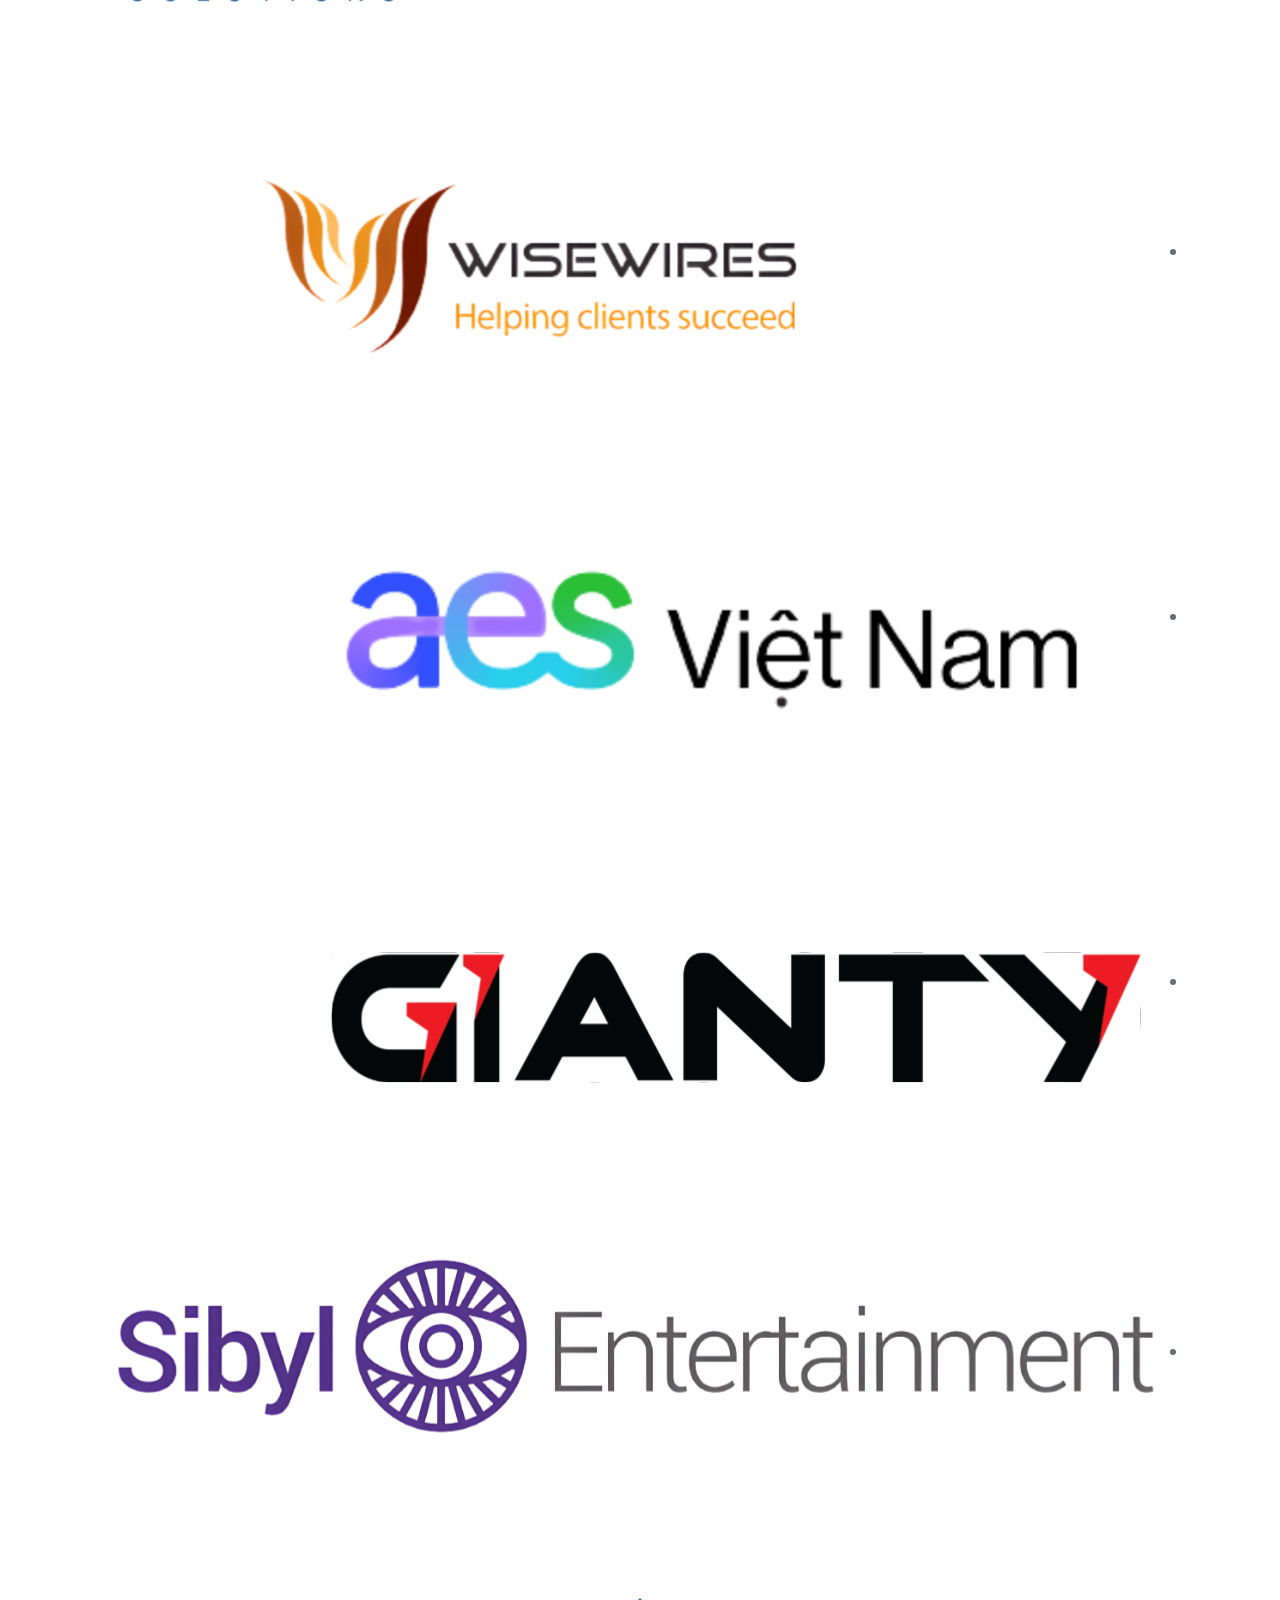
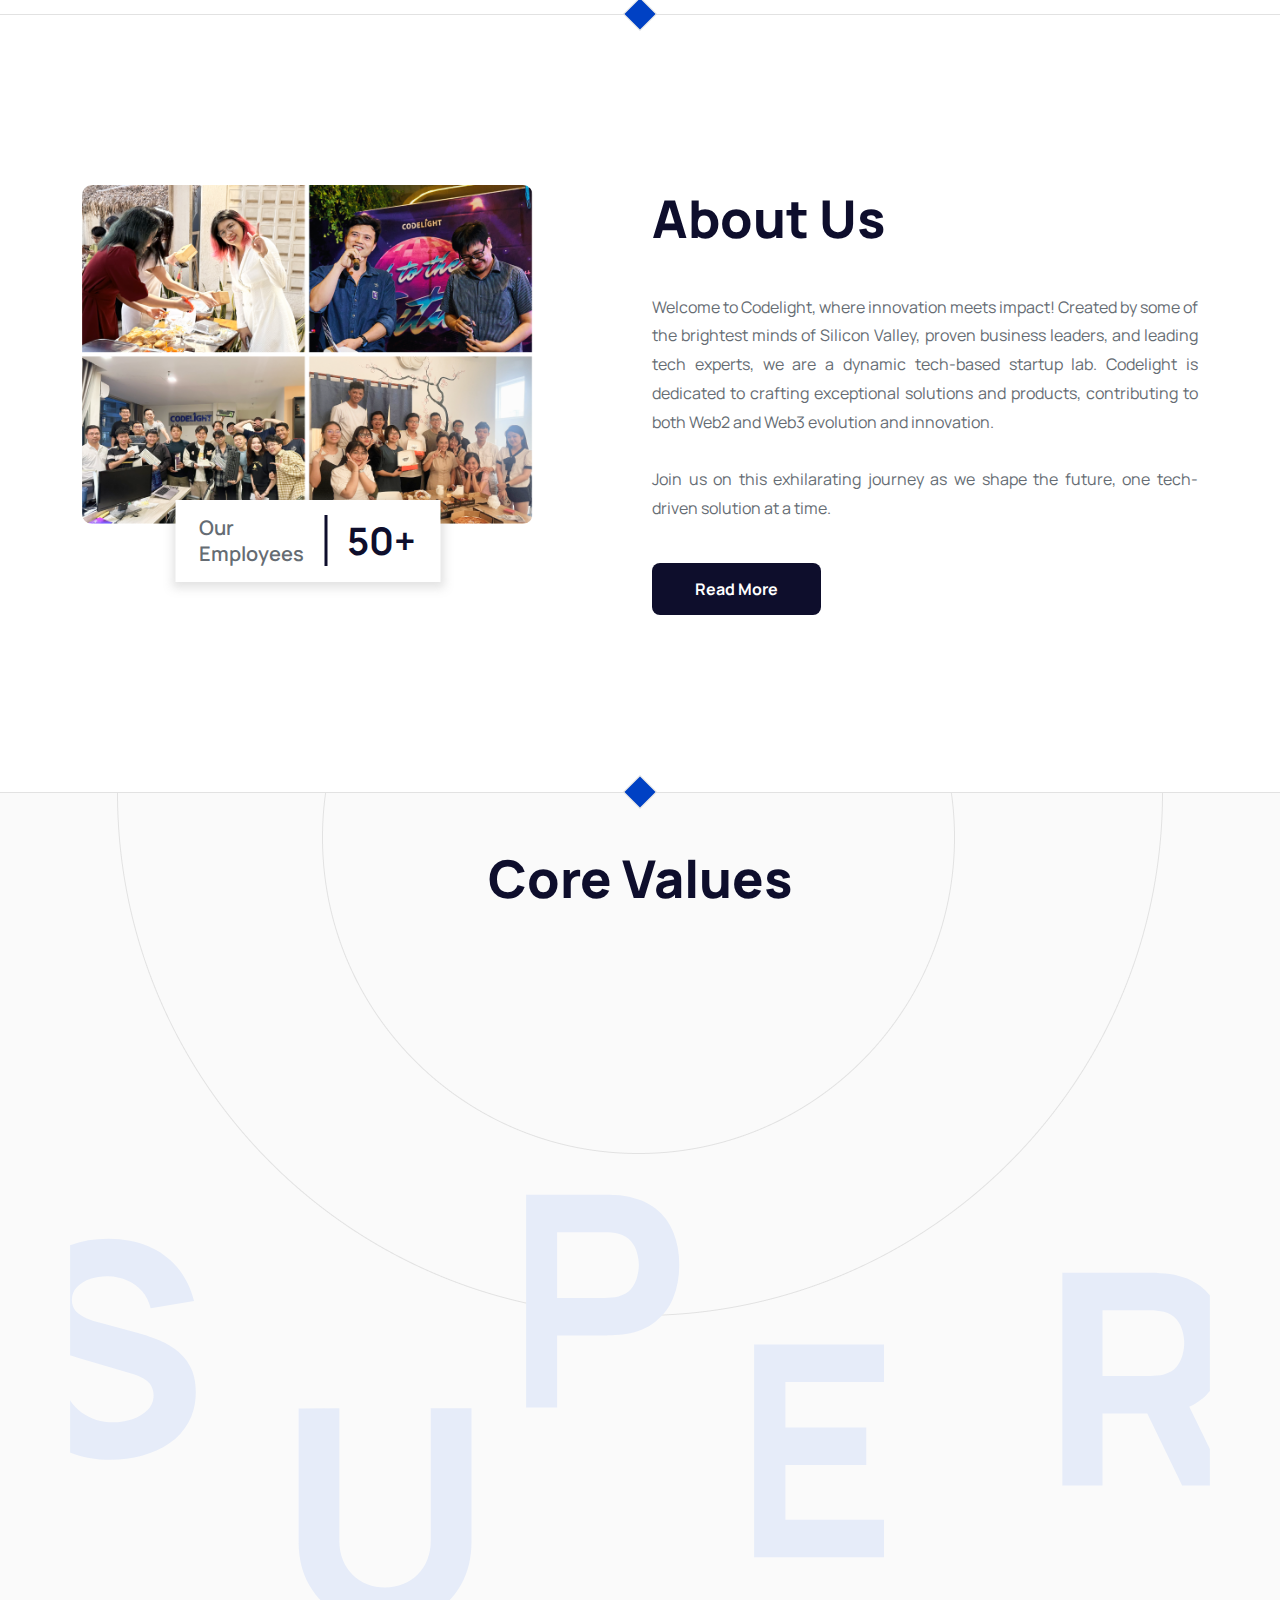
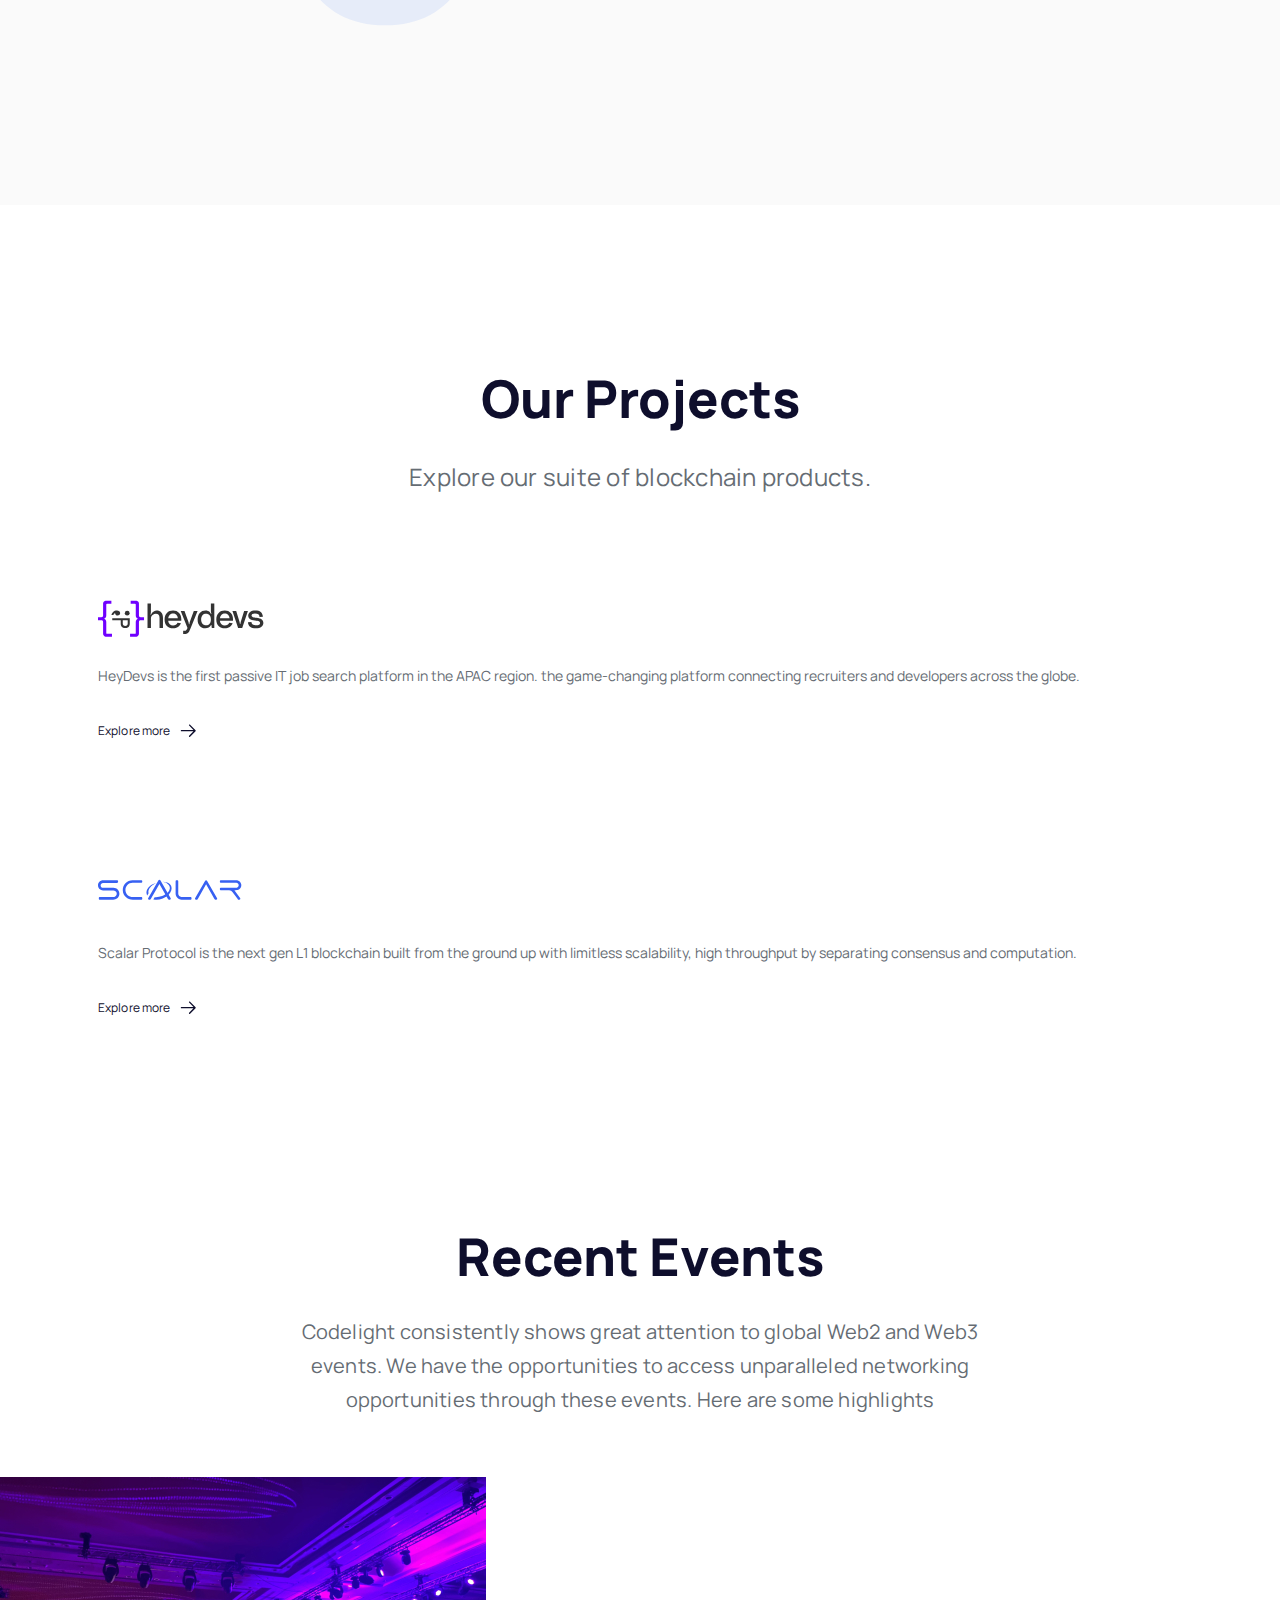
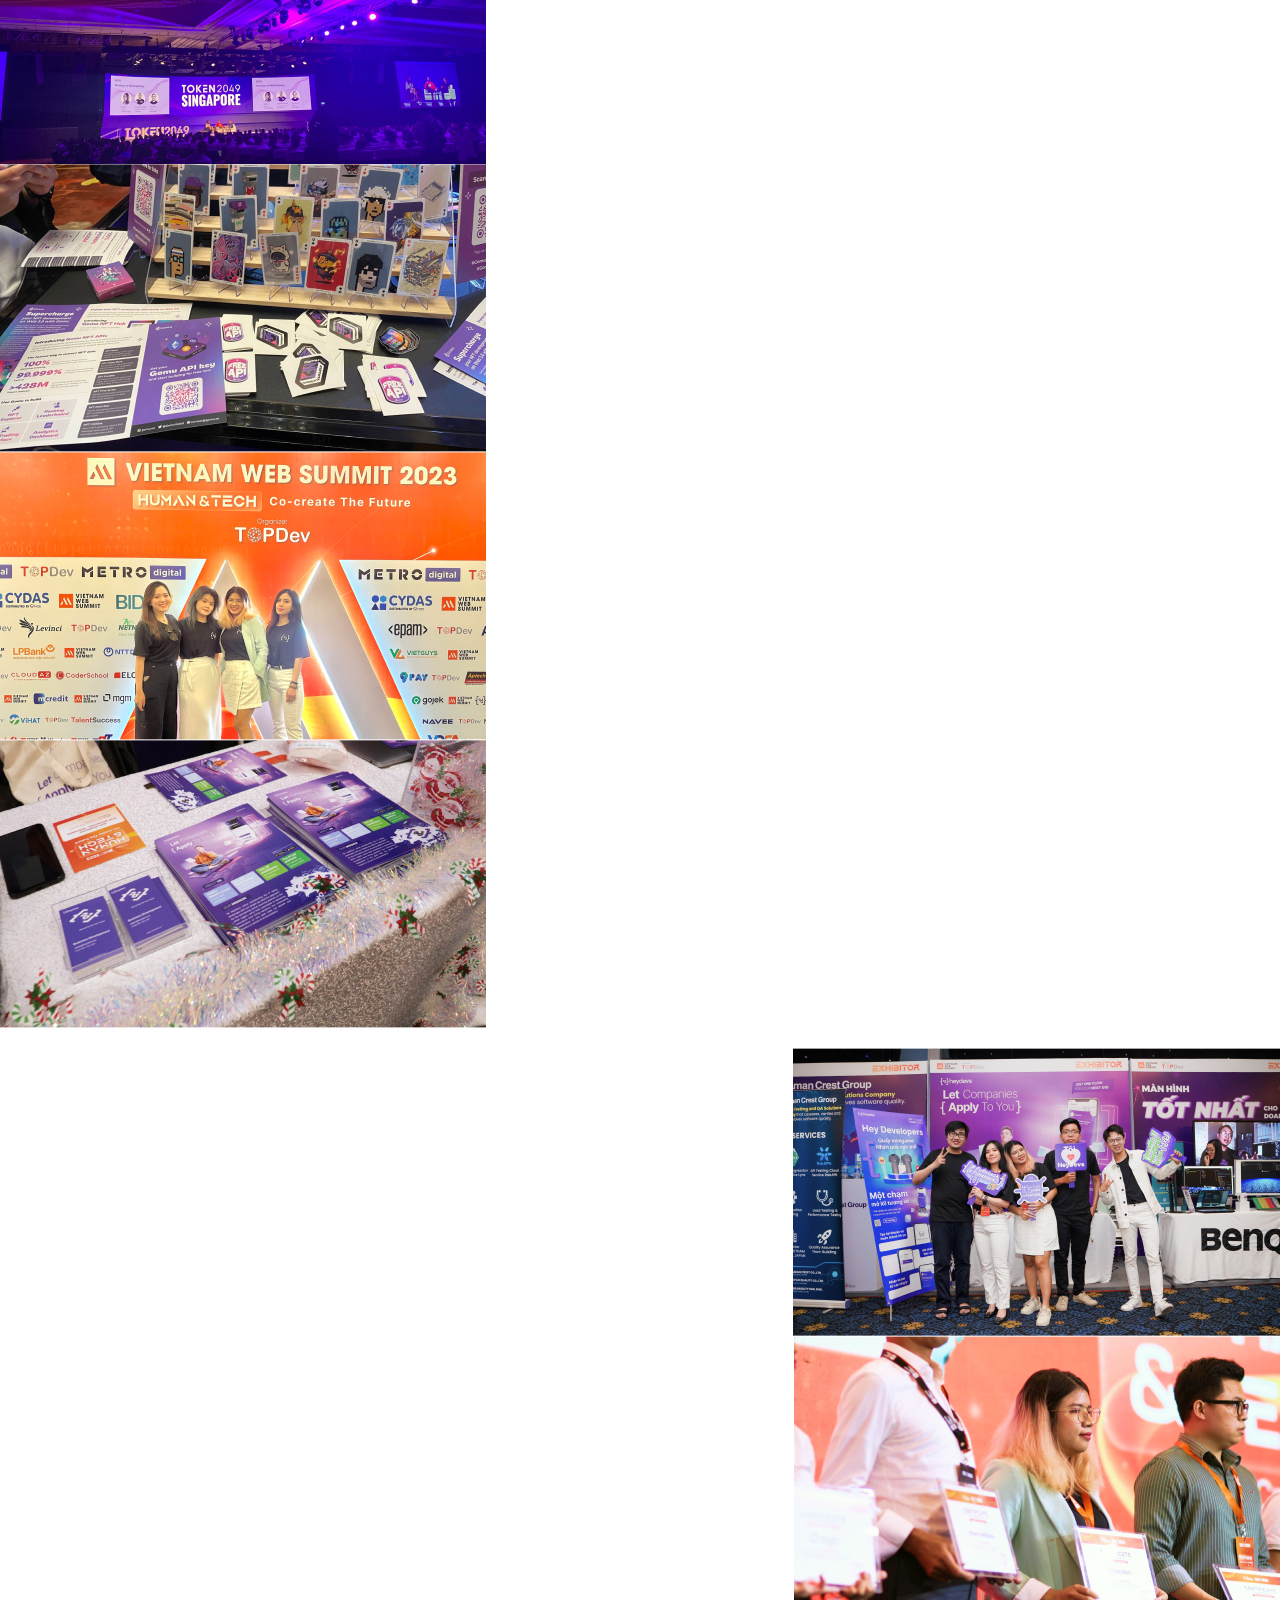
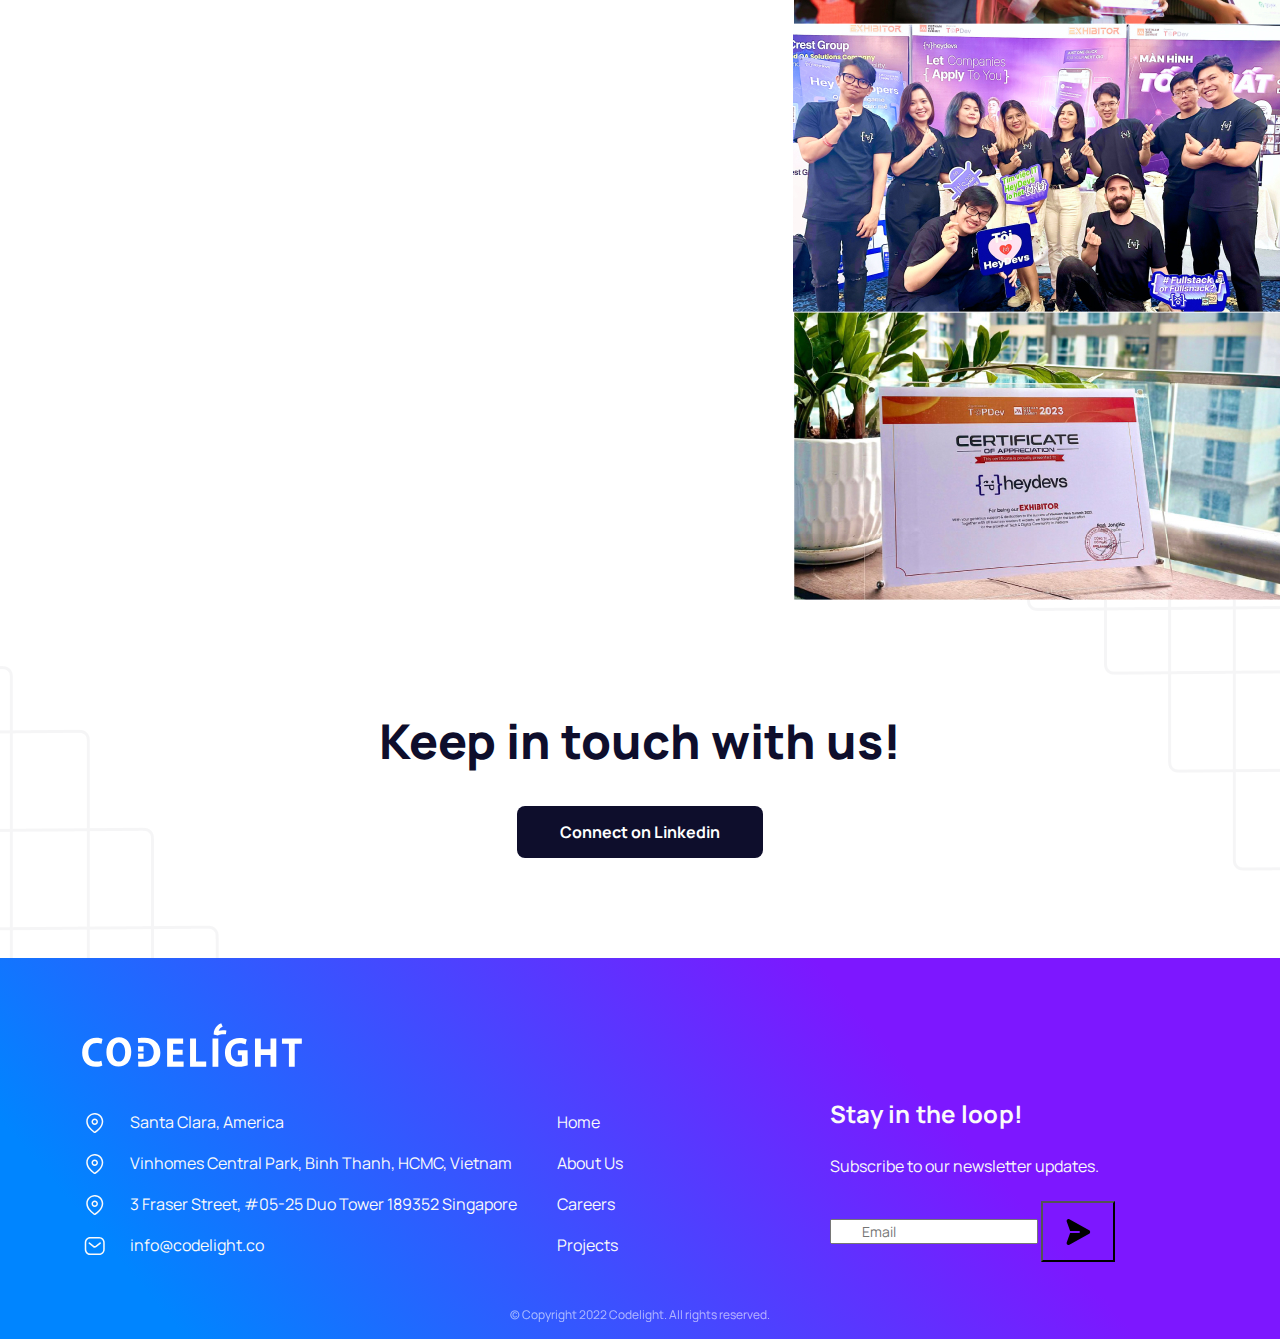
==== commit dc26393e: "Update feedback UI v1.4" ====
--- a/index.html
+++ b/index.html
@@ -493,7 +493,7 @@
 
     <footer id="footer" class="cl-footer">
         <div class="container">
-            <div class="row">
+            <div class="row align-items-end">
                 <div class="col-xl-5 mb-4 mb-xl-0">
                     <div class="cl-footer-logo">
                         <img src="assets/images/logo-white.svg" class="img-fluid" alt="" />
--- a/assets/css/style.css
+++ b/assets/css/style.css
@@ -723,7 +723,7 @@
 .cl-homepage .cl-about .group {
   display: flex;
   justify-content: center;
-  padding: 10px 24px;
+  padding: 15px 24px;
   background: #fff;
   box-shadow: 0px 2px 9px 4px rgba(145, 145, 145, 0.25);
   left: 50%;
@@ -755,6 +755,7 @@
   margin-bottom: 0;
   border-left: 3px solid #0e0e2c;
   padding-left: 20px;
+  line-height: 135%;
 }
 .cl-homepage .cl-about p {
   margin-bottom: 40px;
@@ -1376,7 +1377,6 @@
   }
   .cl-homepage .cl-about .group .item dl dd {
     font-size: 38px;
-    line-height: 40px;
   }
 }
 @media (max-width: 1199px) {
@@ -1385,7 +1385,6 @@
   }
   .cl-homepage .cl-about .group .item dl dd {
     font-size: 30px;
-    line-height: 30px;
   }
   .cl-homepage .cl-core-values .container {
     background-size: 120%;
@@ -1800,7 +1799,6 @@
   }
   .cl-homepage .cl-about .group .item dl dd {
     font-size: 18px;
-    line-height: 20px;
   }
   .cl-homepage .cl-core-values .container {
     background-size: 130%;
@@ -2356,11 +2354,22 @@
     margin-bottom: 40px;
   }
 }
-.cl-projects {
-  padding-bottom: 20px;
+.cl-projects::before {
+  content: "";
+  position: absolute;
+  top: 100%;
+  left: 0;
+  width: 100%;
+  height: 100%;
   background-image: url(../images/projects/projects-bg.svg);
   background-position: right center;
   background-repeat: no-repeat;
+  opacity: 0.35;
+  z-index: -1;
+}
+
+.cl-projects {
+  padding-bottom: 20px;
 }
 .cl-projects .cl-projects-banner {
   padding-top: 196px;
@@ -2390,6 +2399,7 @@
 }
 .cl-projects .cl-projects-list .cl-project-item-wrap .cl-project-thumb img {
   transition: all 0.5s ease-in-out;
+  z-index: 1;
 }
 .cl-projects .cl-projects-list .cl-project-item-wrap .cl-project-thumb:hover img {
   transform: scale(1.1);
@@ -3367,11 +3377,10 @@
 }
 .cl-wip-program-page .cl-staffs .cl-staffs-slider .cl-staffs-box {
   display: flex;
-  align-items: center;
+  align-items: end;
 }
 .cl-wip-program-page .cl-staffs .cl-staffs-slider .cl-staffs-box img {
   z-index: 1;
-  width: 50%;
   height: 100%;
   -o-object-fit: contain;
      object-fit: contain;
@@ -3380,23 +3389,17 @@
 }
 .cl-wip-program-page .cl-staffs .cl-staffs-slider .cl-staffs-box .cl-staffs-content {
   display: flex;
-  flex-direction: column;
-  justify-content: center;
-  align-items: center;
-  gap: 100px;
+  align-items: start;
   background-color: #f9fafb;
-  align-self: center;
   border-radius: 12px;
-  padding: 35px 40px;
+  padding: 41px 74px;
+  gap: 28px;
   cursor: pointer;
 }
 .cl-wip-program-page .cl-staffs .cl-staffs-slider .cl-staffs-box .cl-staffs-content .cl-staffs-content-quote {
   display: flex;
-  gap: 30px;
-}
-.cl-wip-program-page .cl-staffs .cl-staffs-slider .cl-staffs-box .cl-staffs-content .cl-staffs-content-quote img {
-  width: 50px;
-  height: 50px;
+  flex-direction: column;
+  gap: 20px;
 }
 .cl-wip-program-page .cl-staffs .cl-staffs-slider .cl-staffs-box .cl-staffs-content .cl-staffs-content-quote p {
   margin-bottom: 0;
@@ -3410,12 +3413,6 @@
   display: flex;
   align-items: center;
   gap: 30px;
-}
-.cl-wip-program-page .cl-staffs .cl-staffs-slider .cl-staffs-box .cl-staffs-content .cl-staffs-info img {
-  width: 50%;
-  height: 50%;
-  -o-object-fit: cover;
-     object-fit: cover;
 }
 .cl-wip-program-page .cl-staffs .cl-staffs-slider .cl-staffs-box .cl-staffs-content .cl-staffs-info dl {
   margin-bottom: 0;
@@ -4113,9 +4110,6 @@
   .cl-wip-program-page .cl-staffs .cl-staffs-slider .cl-staffs-box {
     gap: 0;
   }
-  .cl-wip-program-page .cl-staffs .cl-staffs-slider .cl-staffs-box .cl-staffs-content {
-    gap: 40px;
-  }
   .cl-wip-program-page .cl-staffs .cl-staffs-slider .cl-staffs-box .cl-staffs-content .cl-staffs-content-quote {
     gap: 20px;
   }
@@ -4179,7 +4173,7 @@
     width: 48vw !important;
   }
 }
-@media (max-width: 768px) {
+@media (max-width: 769px) {
   .cl-wip-program-page .cl-banner {
     padding: 120px 0 60px 0;
   }
@@ -4201,11 +4195,17 @@
   }
   .cl-wip-program-page .cl-staffs .cl-staffs-slider .cl-staffs-box {
     flex-direction: column;
+    align-items: center;
+    padding-top: 40px;
   }
   .cl-wip-program-page .cl-staffs .cl-staffs-slider .cl-staffs-box img {
     height: 50%;
   }
-  .cl-wip-program-page .cl-staffs .cl-staffs-slider .cl-staffs-box .cl-staffs-content .cl-staffs-content-quote img {
+  .cl-wip-program-page .cl-staffs .cl-staffs-slider .cl-staffs-box .cl-staffs-content {
+    padding: 10px 40px;
+    gap: 15px;
+  }
+  .cl-wip-program-page .cl-staffs .cl-staffs-slider .cl-staffs-box .cl-staffs-content img {
     width: 30px;
     height: 30px;
   }
@@ -4216,7 +4216,7 @@
     height: 100% !important;
   }
   .cl-wip-program-page .cl-staffs .cl-staffs-slider .slick-track .slick-slide {
-    padding: 0 450px;
+    padding: 40px 450px;
   }
   .cl-wip-program-page .cl-staffs .cl-staffs-slider .slick-list {
     height: 360px !important;
@@ -4408,20 +4408,17 @@
   .cl-wip-program-page .cl-staffs .cl-staffs-slider .cl-staffs-box {
     gap: 20px;
   }
-  .cl-wip-program-page .cl-staffs .cl-staffs-slider .cl-staffs-box img {
-    height: 50%;
-  }
   .cl-wip-program-page .cl-staffs .cl-staffs-slider .cl-staffs-box .cl-staffs-content {
     max-width: 500px;
     padding: 10px 65px;
     gap: 10px;
   }
+  .cl-wip-program-page .cl-staffs .cl-staffs-slider .cl-staffs-box .cl-staffs-content img {
+    width: 20px;
+    height: 25px;
+  }
   .cl-wip-program-page .cl-staffs .cl-staffs-slider .cl-staffs-box .cl-staffs-content .cl-staffs-content-quote {
     gap: 10px;
-  }
-  .cl-wip-program-page .cl-staffs .cl-staffs-slider .cl-staffs-box .cl-staffs-content .cl-staffs-content-quote img {
-    width: 20px;
-    height: 25px;
   }
   .cl-wip-program-page .cl-staffs .cl-staffs-slider .cl-staffs-box .cl-staffs-content .cl-staffs-content-quote p {
     font-size: 12px;
@@ -4509,6 +4506,9 @@
 @media (max-width: 375px) {
   .cl-wip-program-page .cl-staffs .cl-staffs-slider .cl-title {
     font-size: 28px;
+  }
+  .cl-wip-program-page .cl-staffs .cl-staffs-slider .cl-staffs-box .cl-staffs-content {
+    padding: 10px 100px;
   }
   .cl-wip-program-page .cl-staffs .cl-staffs-slider .cl-staffs-box .cl-staffs-content .cl-staffs-content-quote p {
     font-size: 10px;
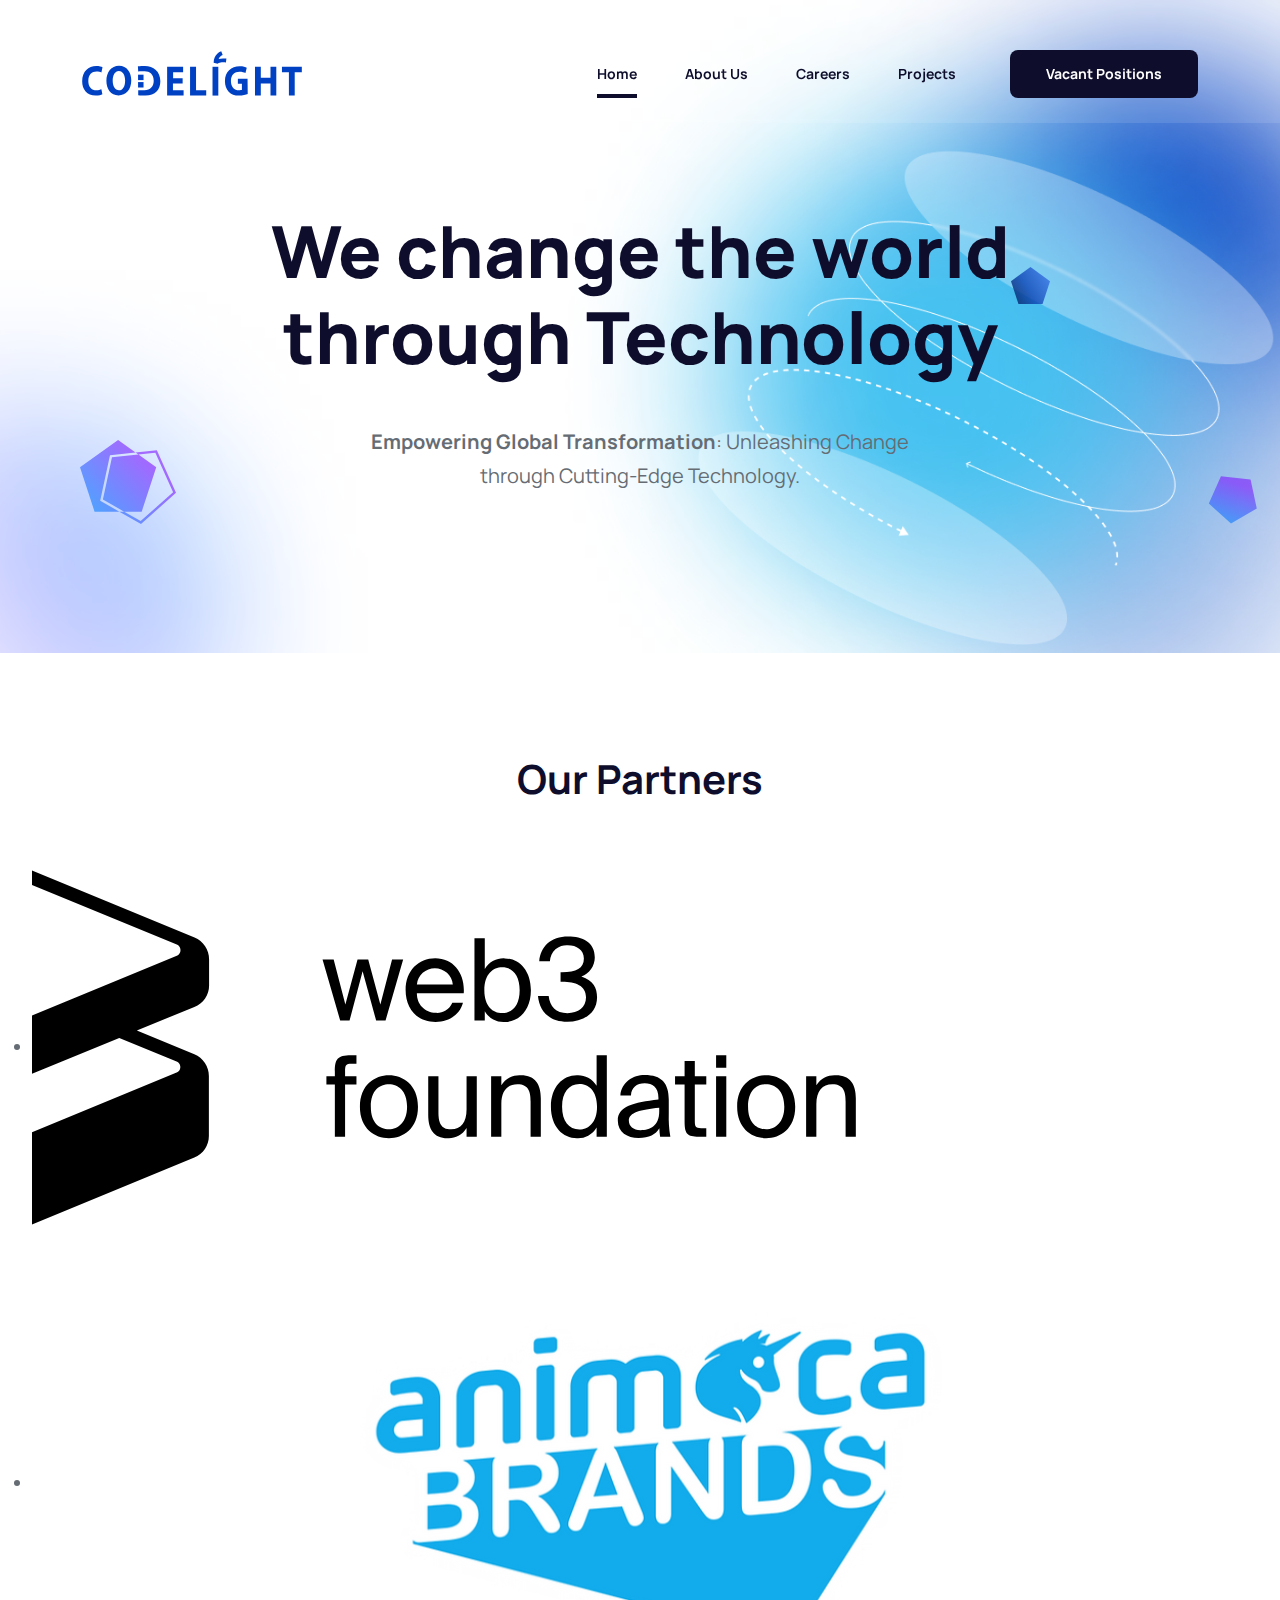
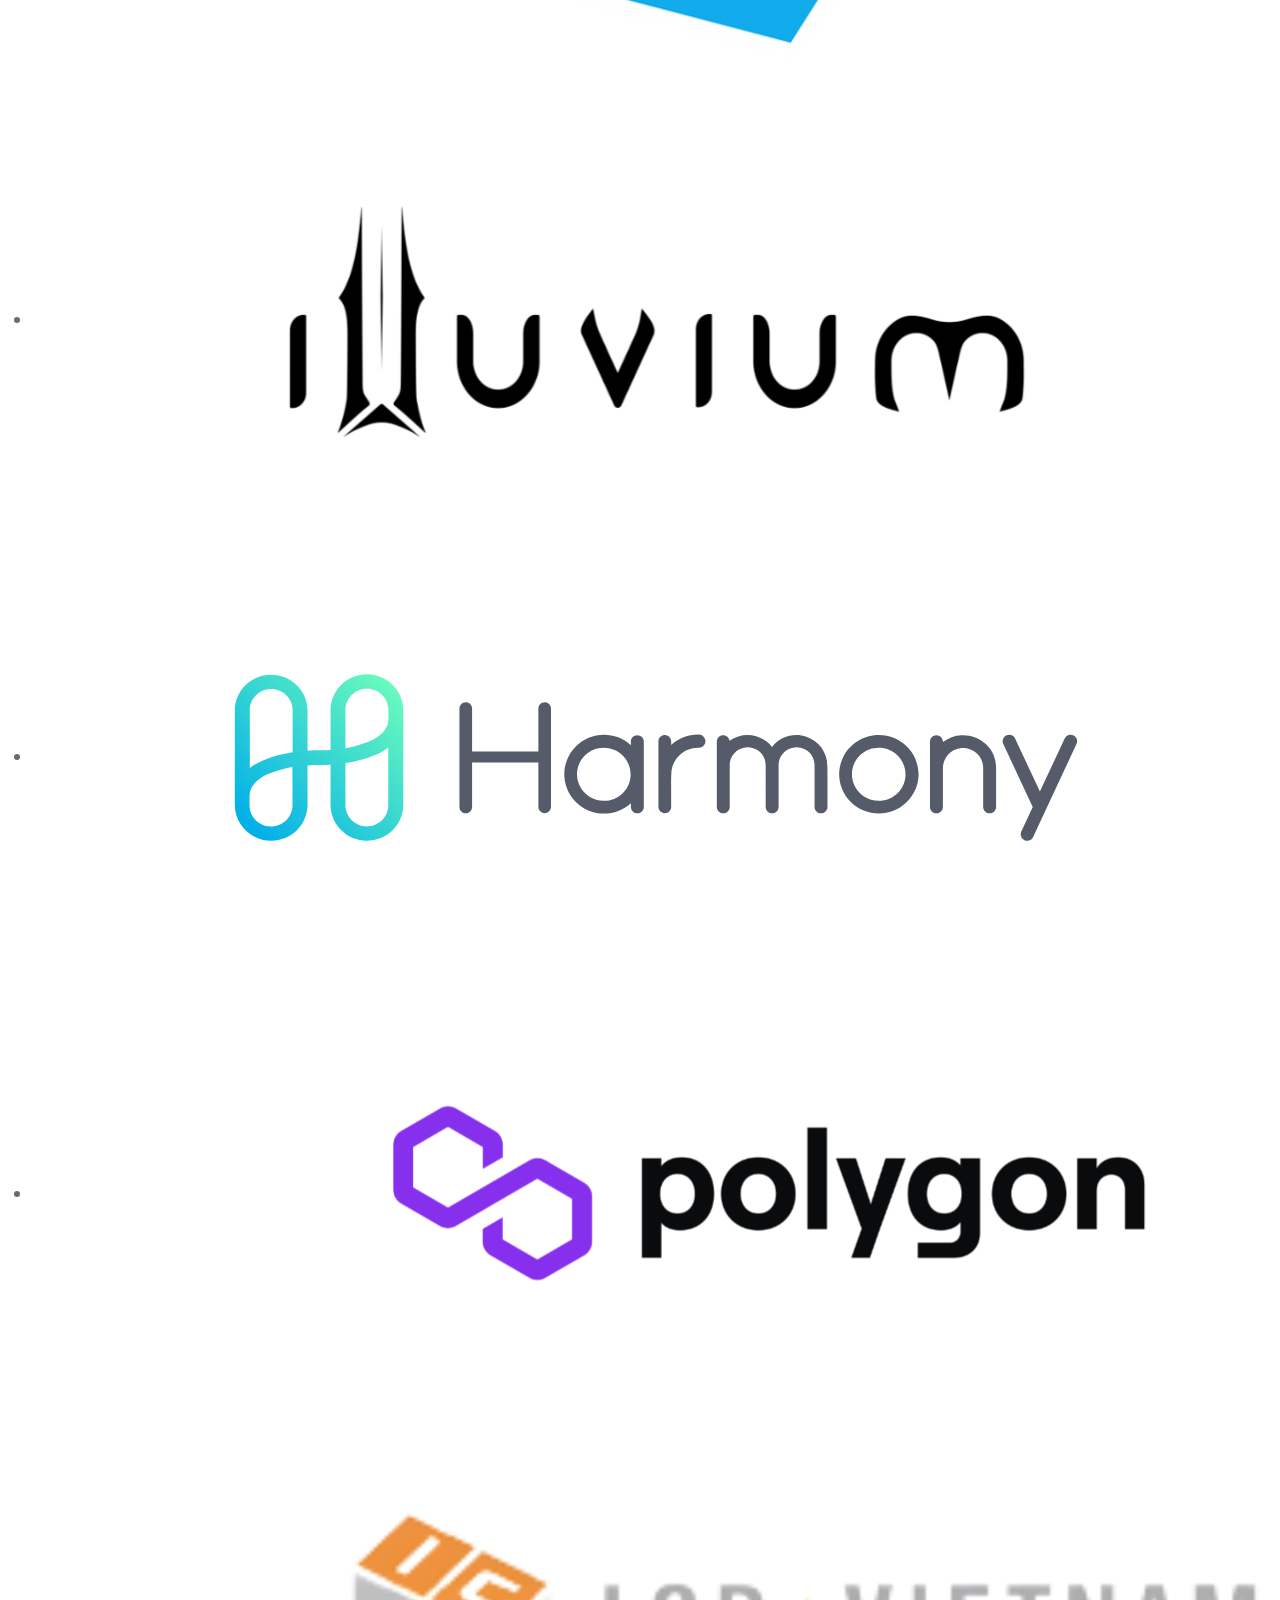
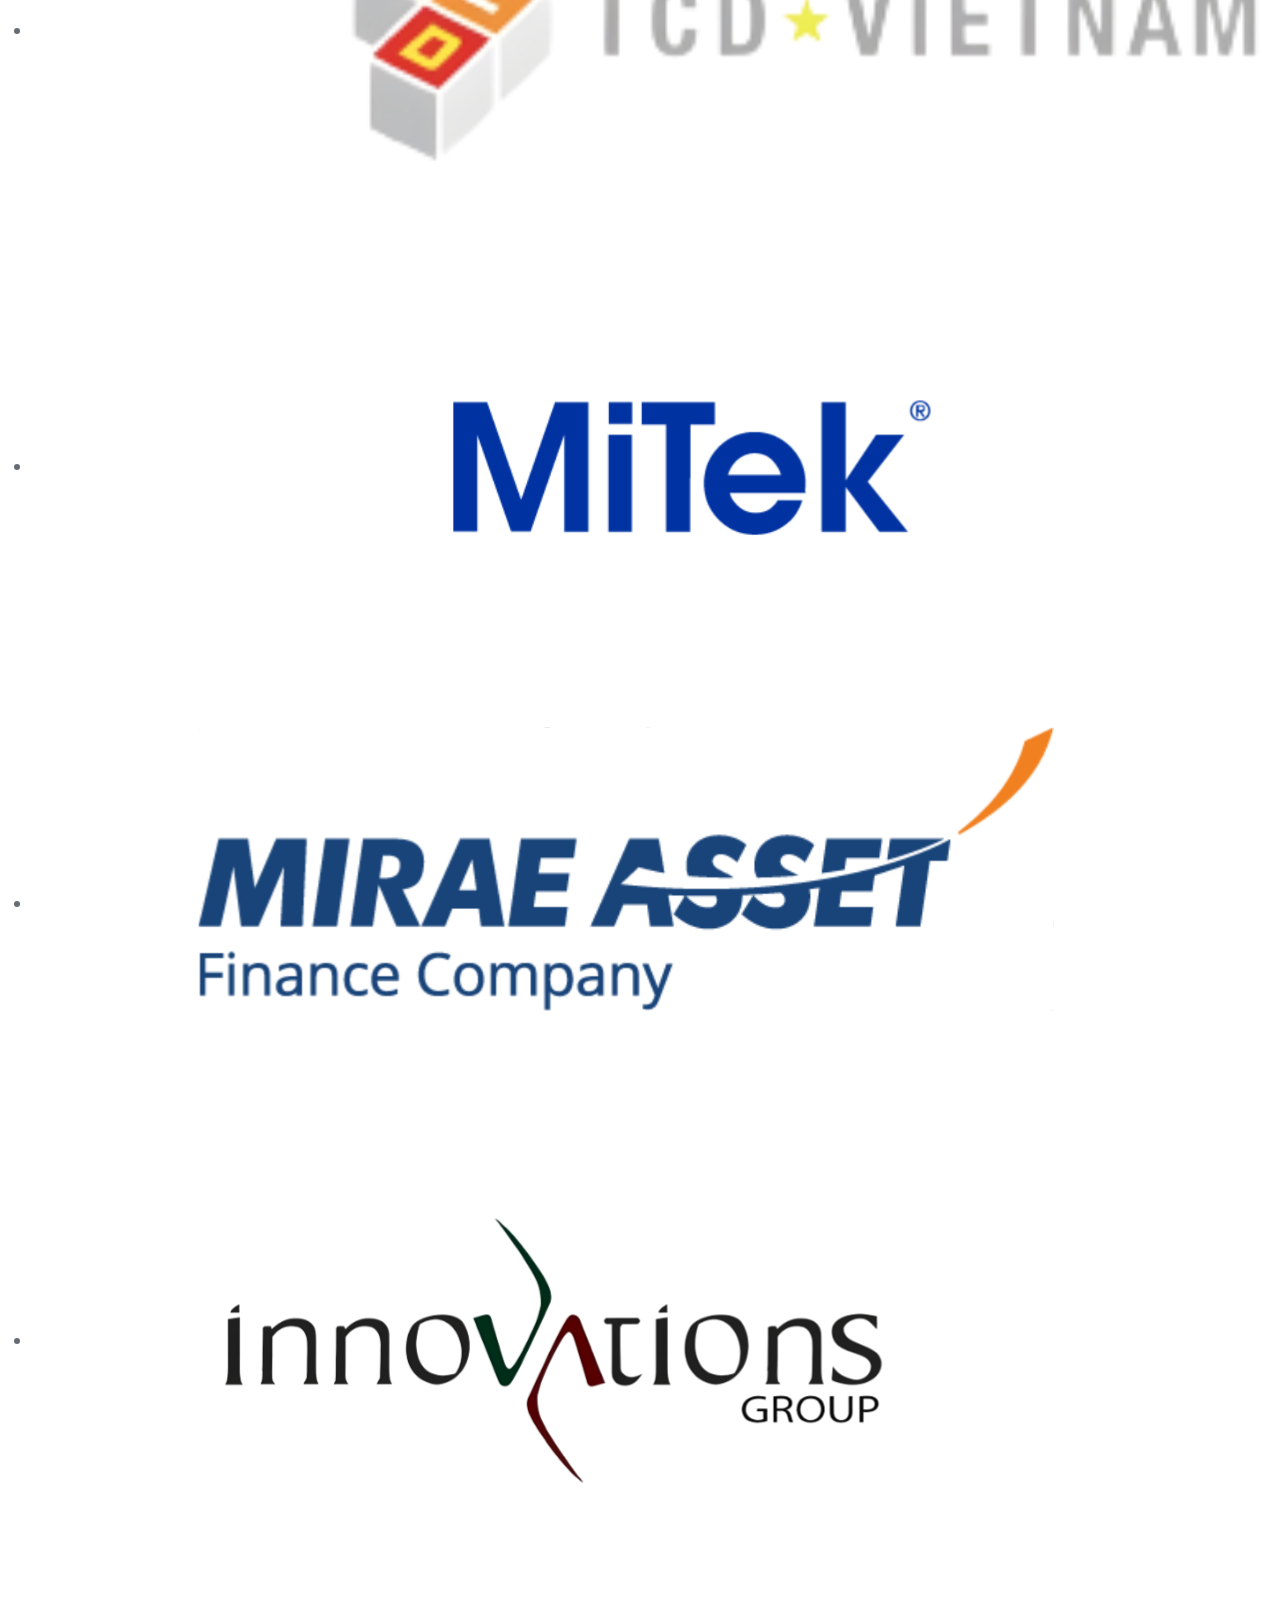
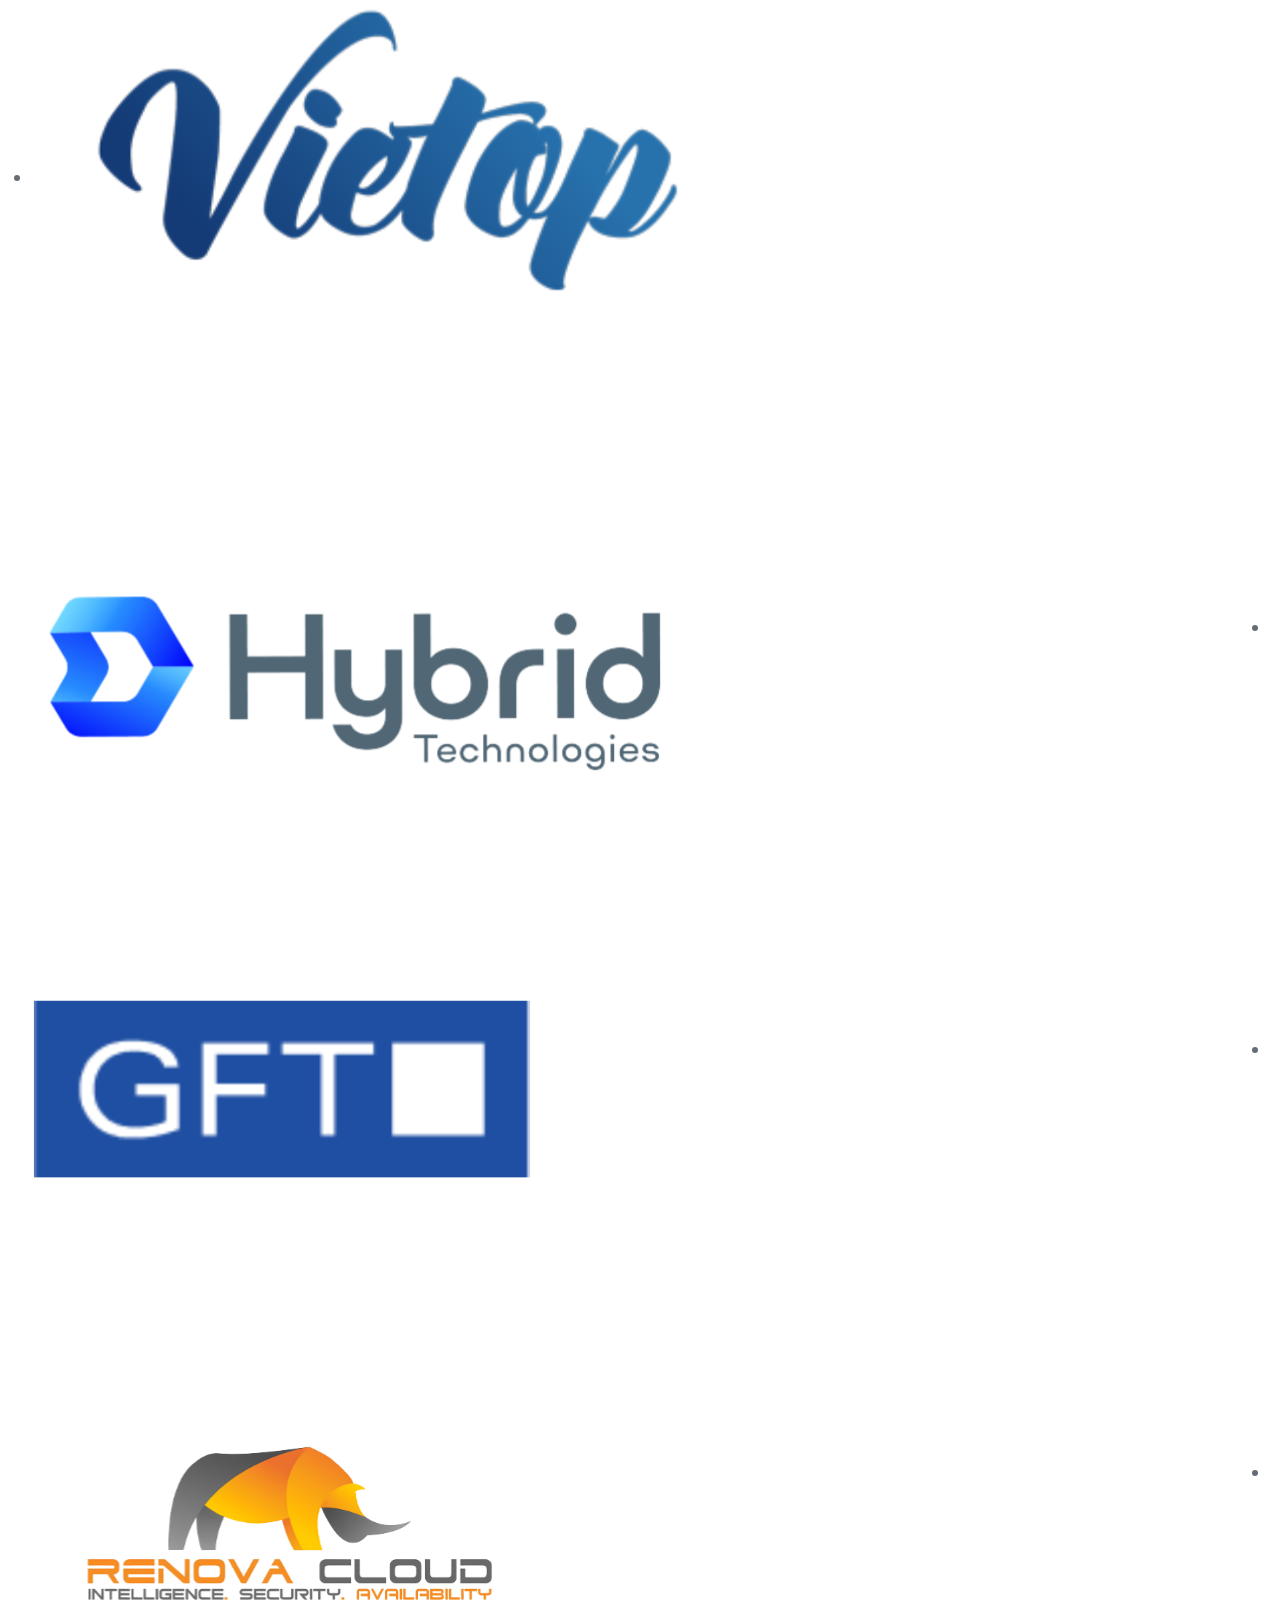
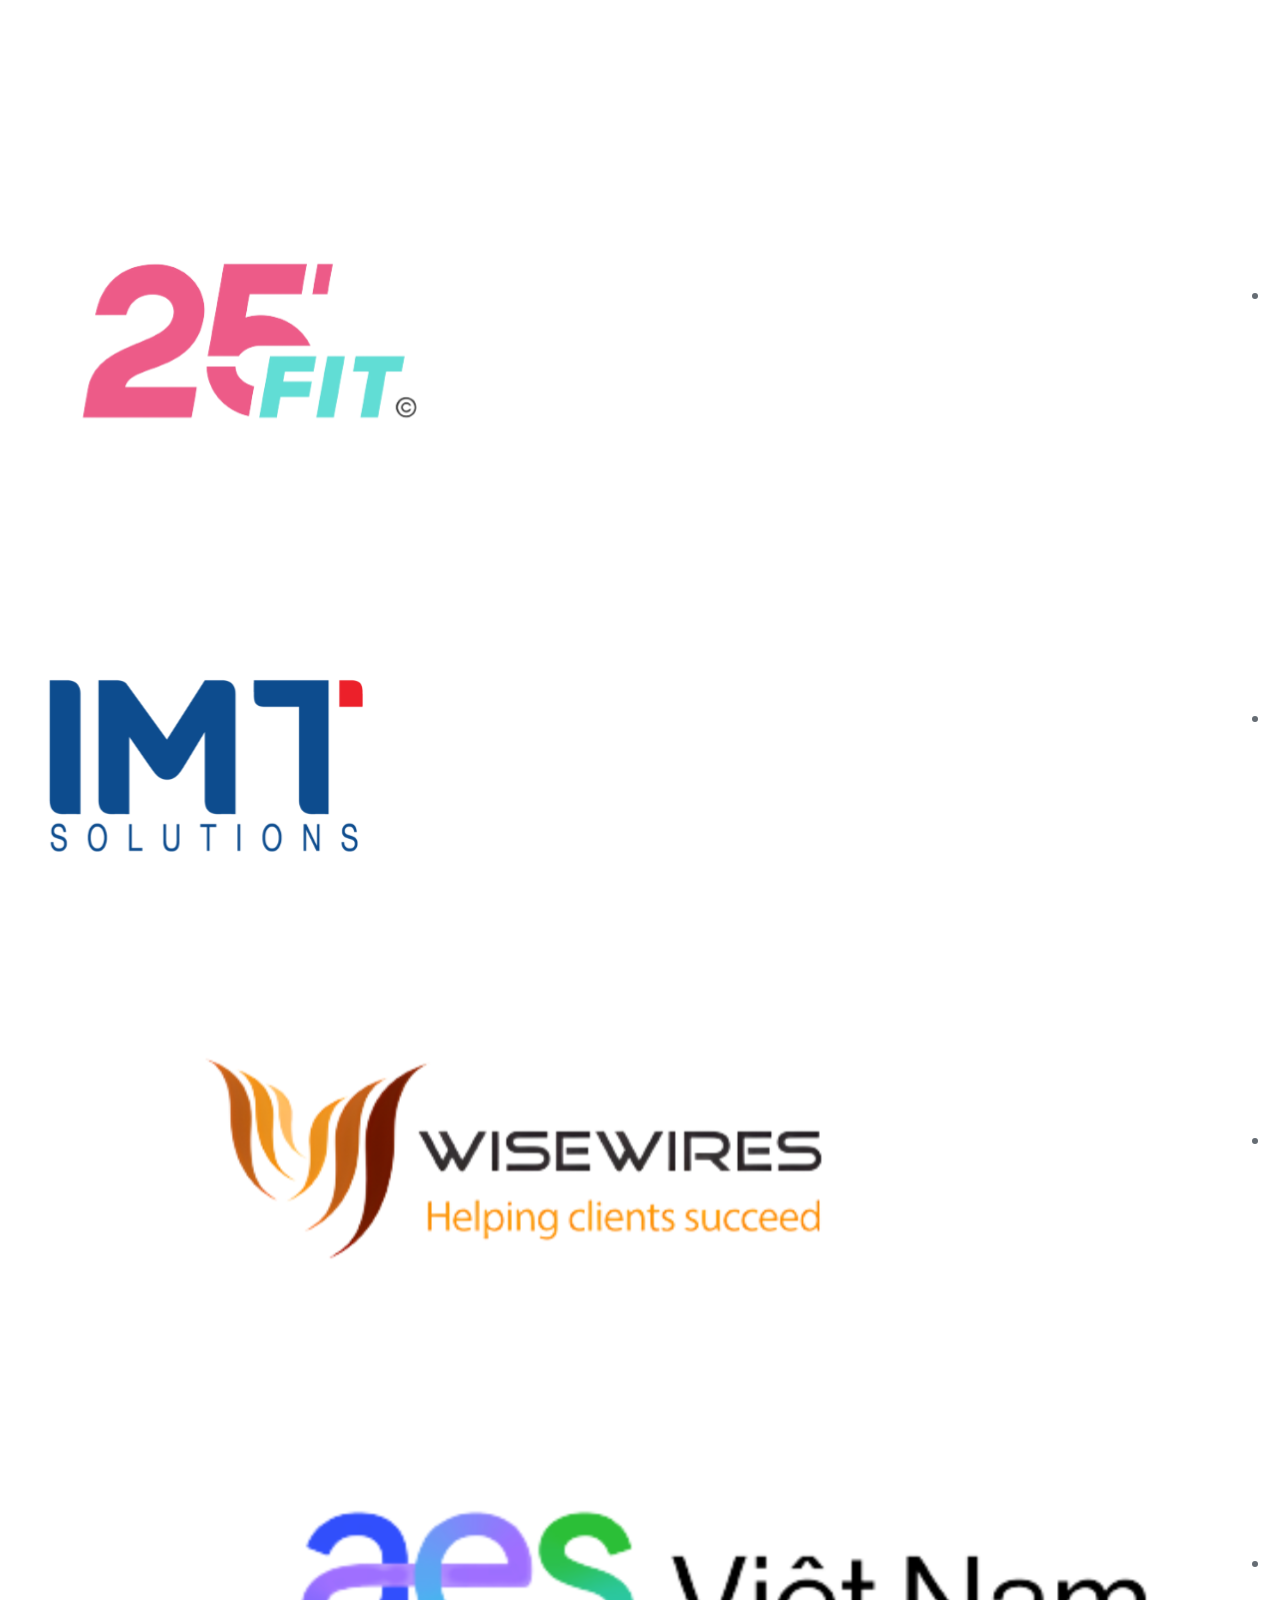
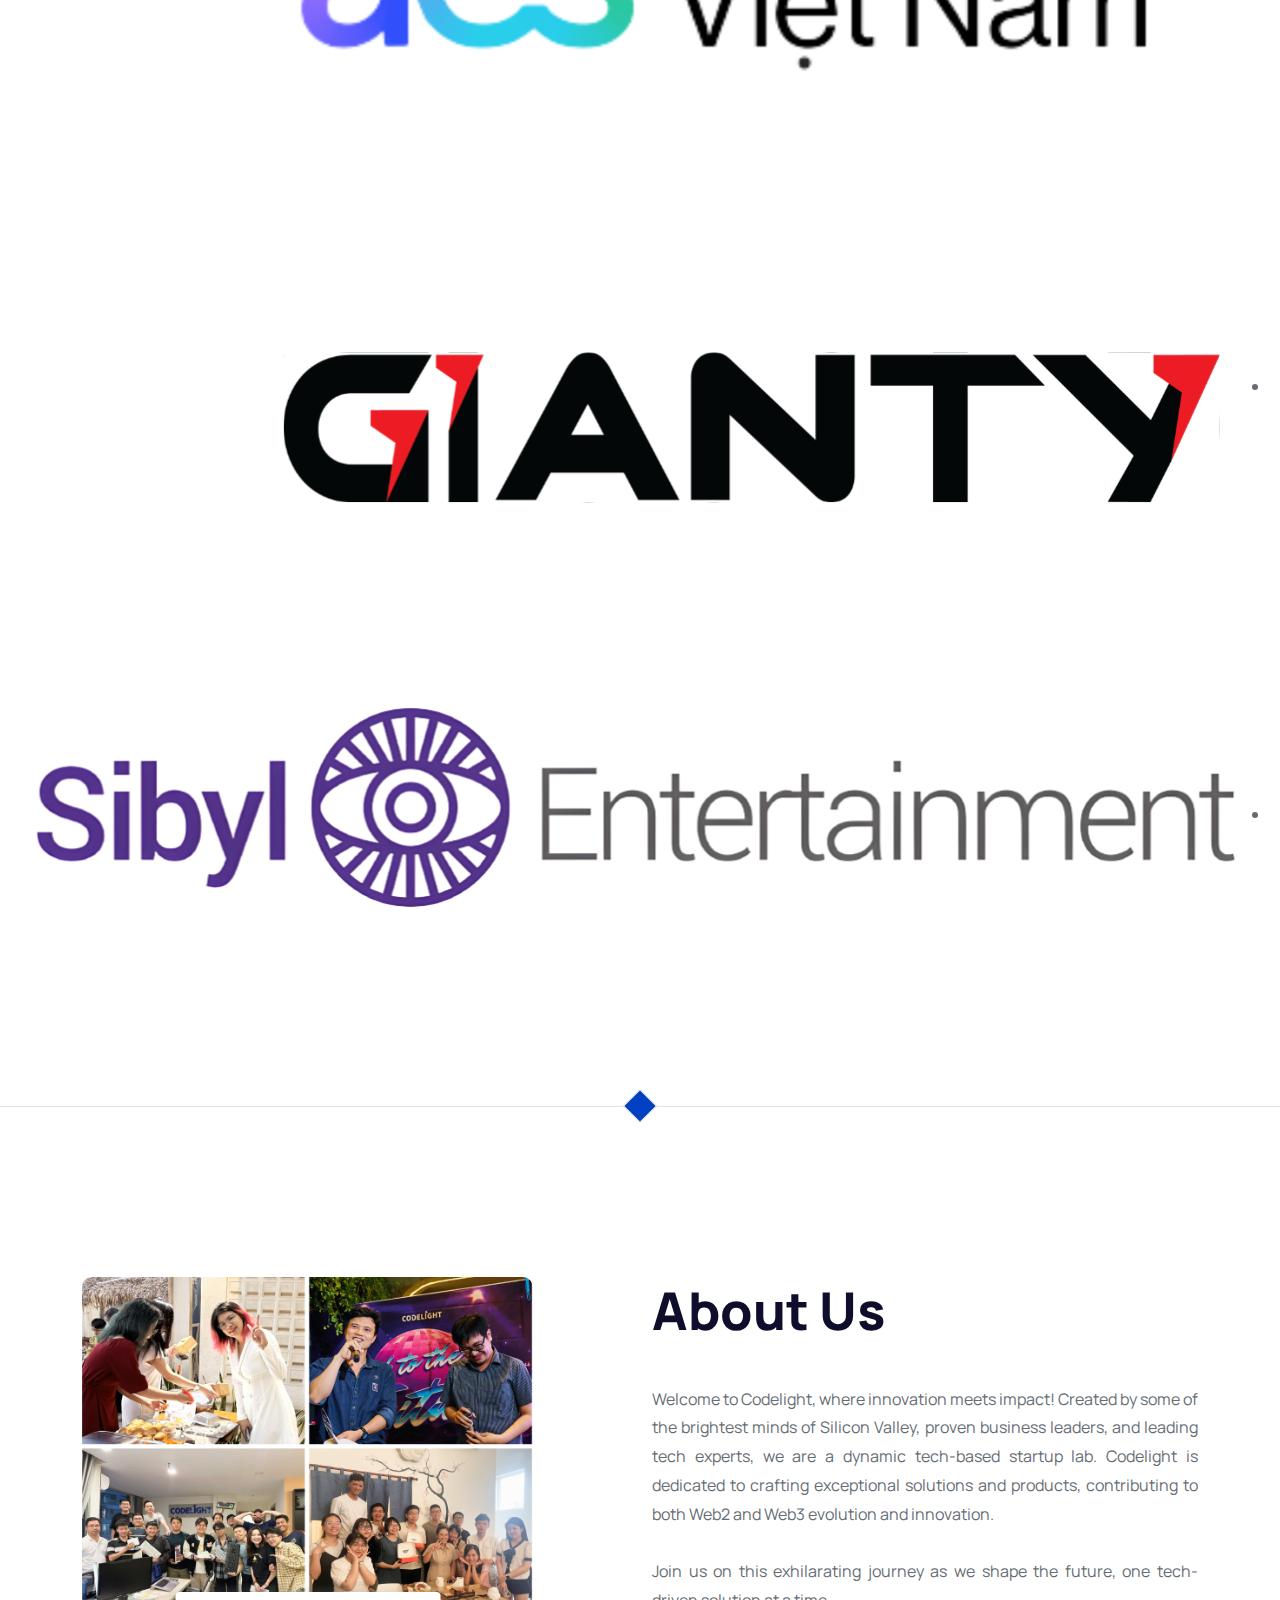
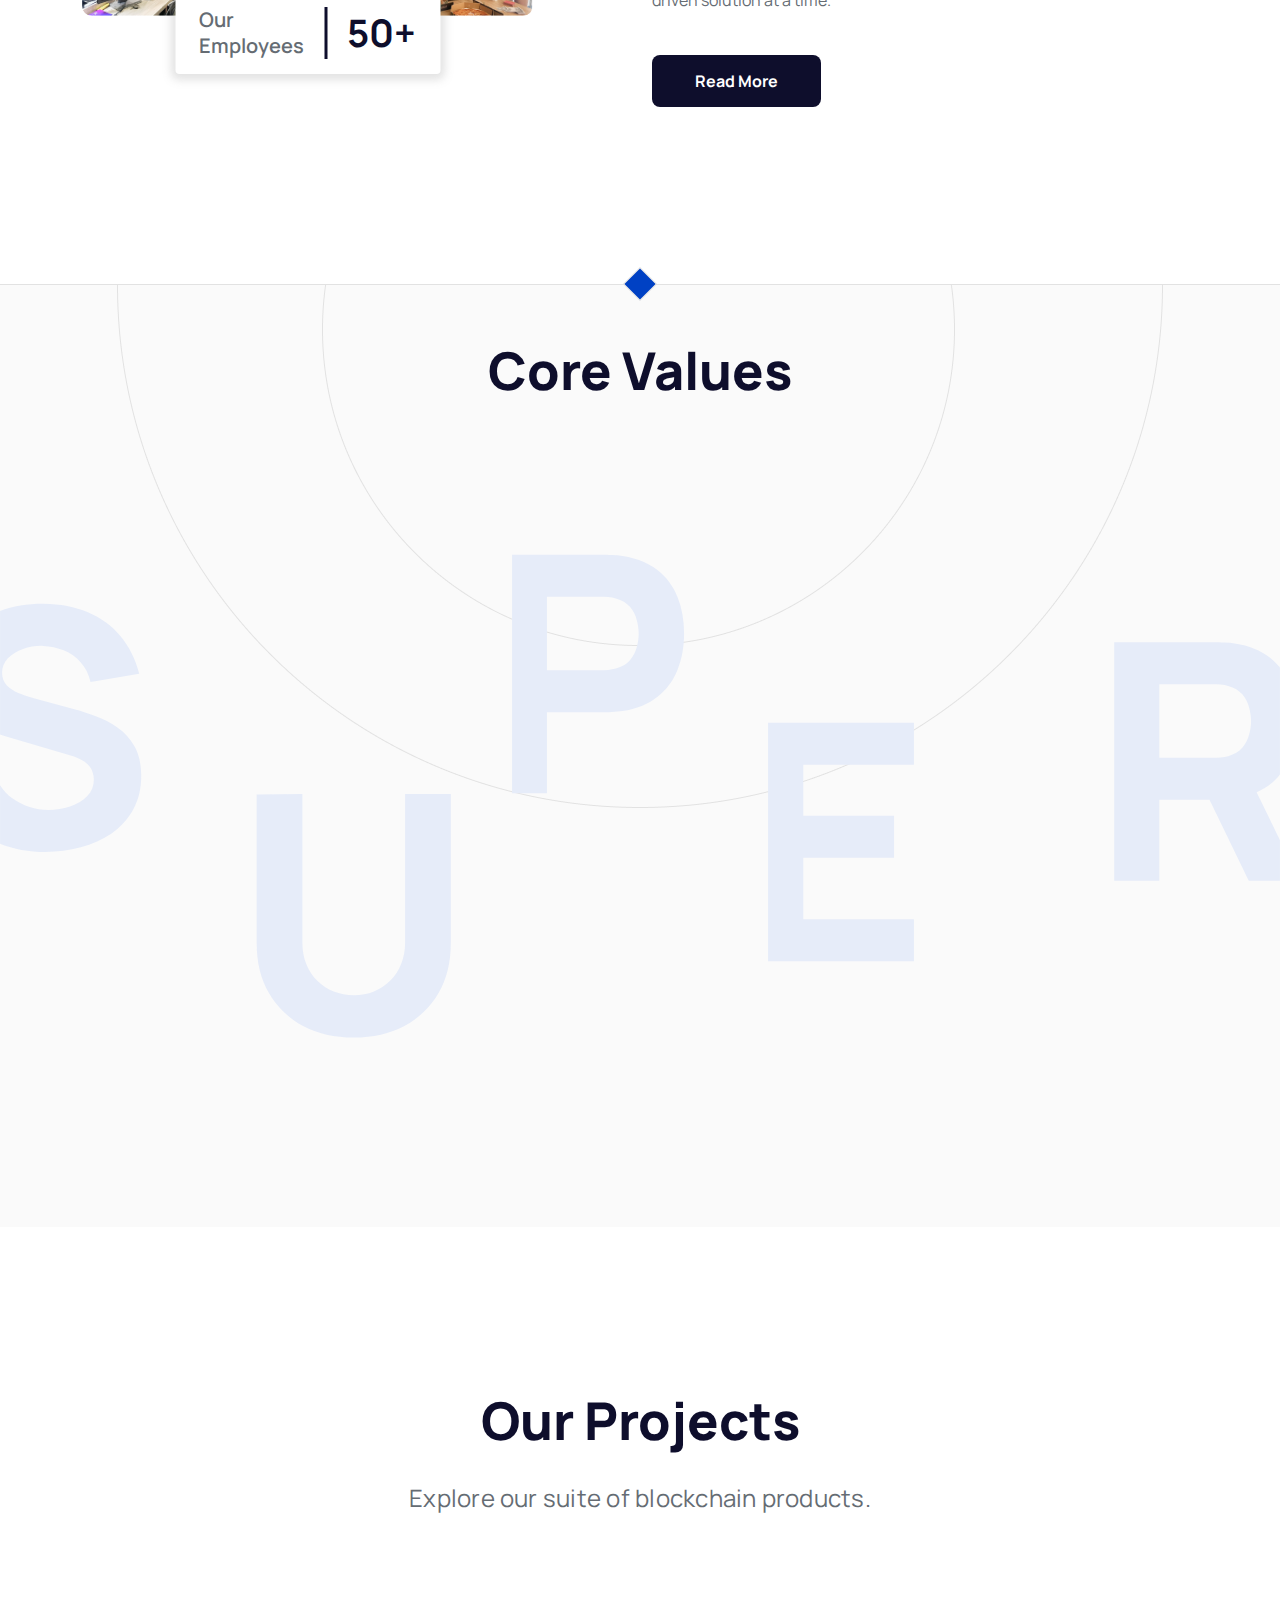
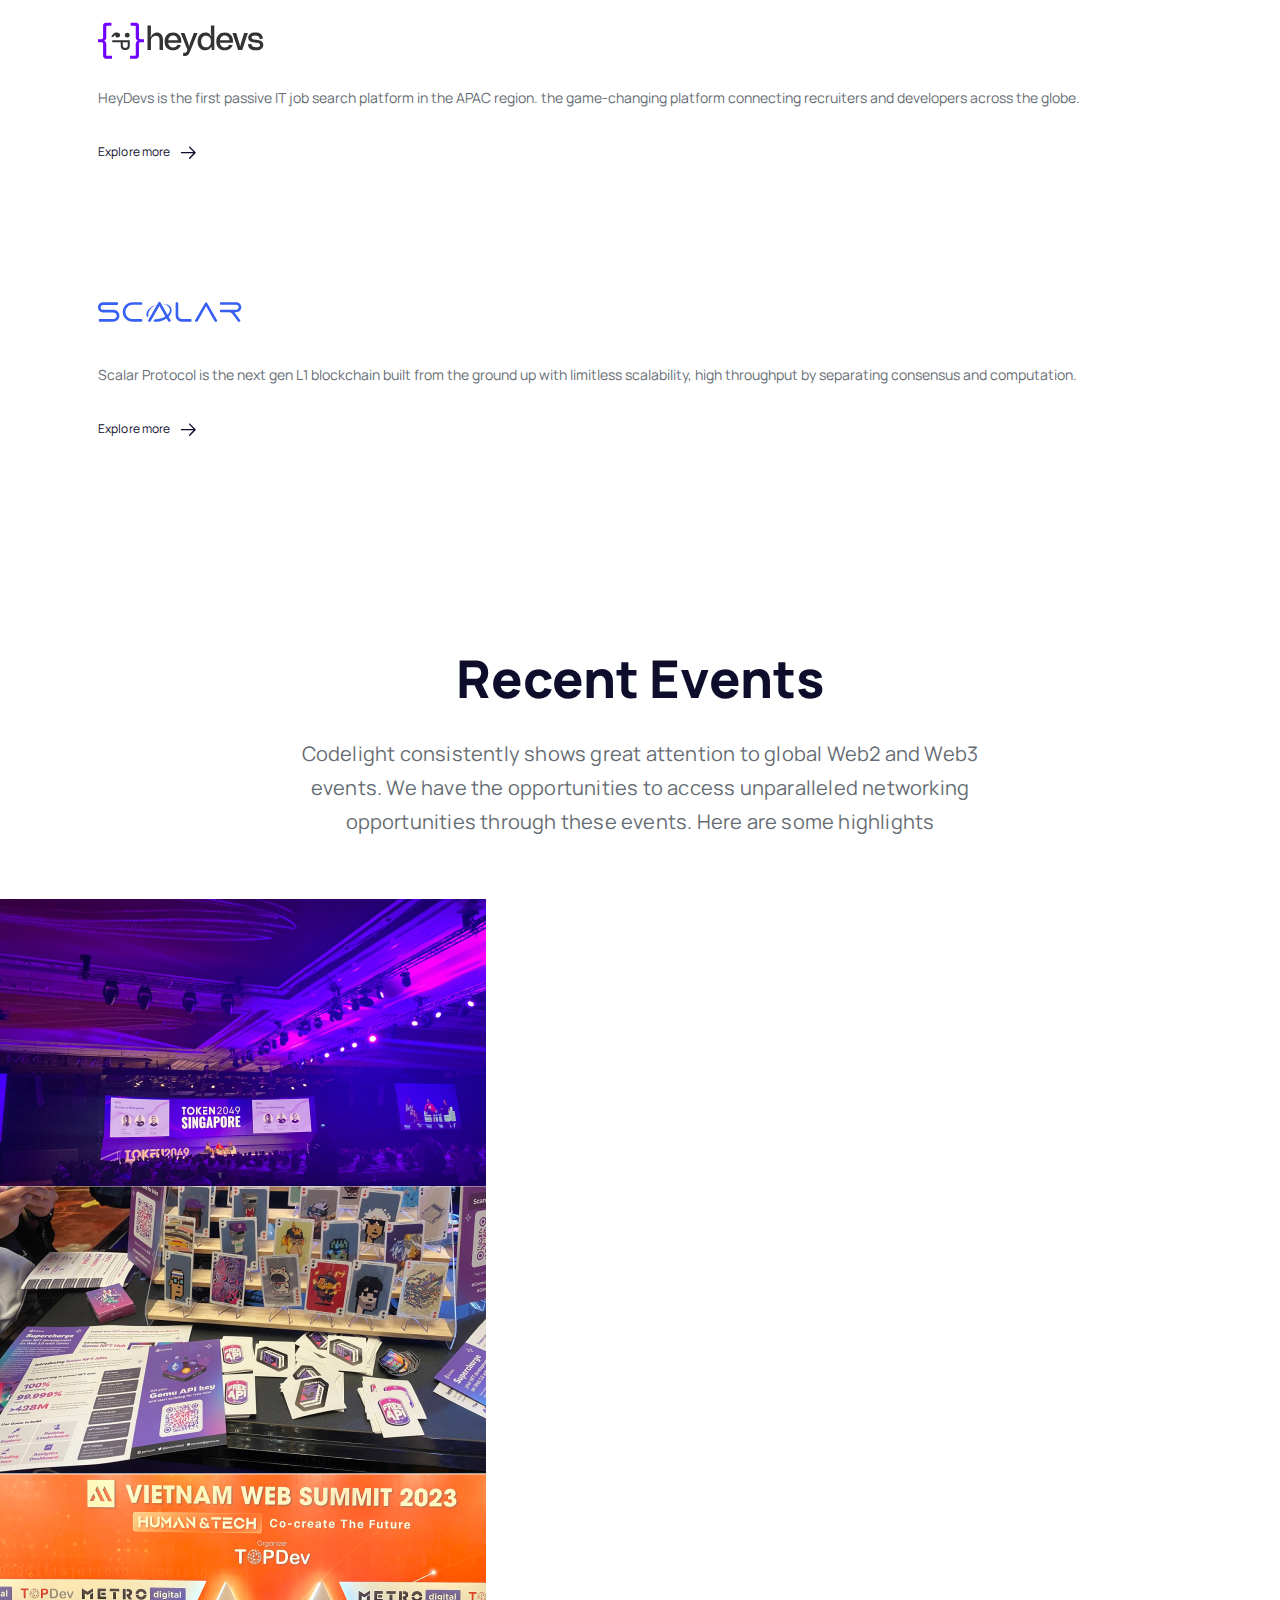
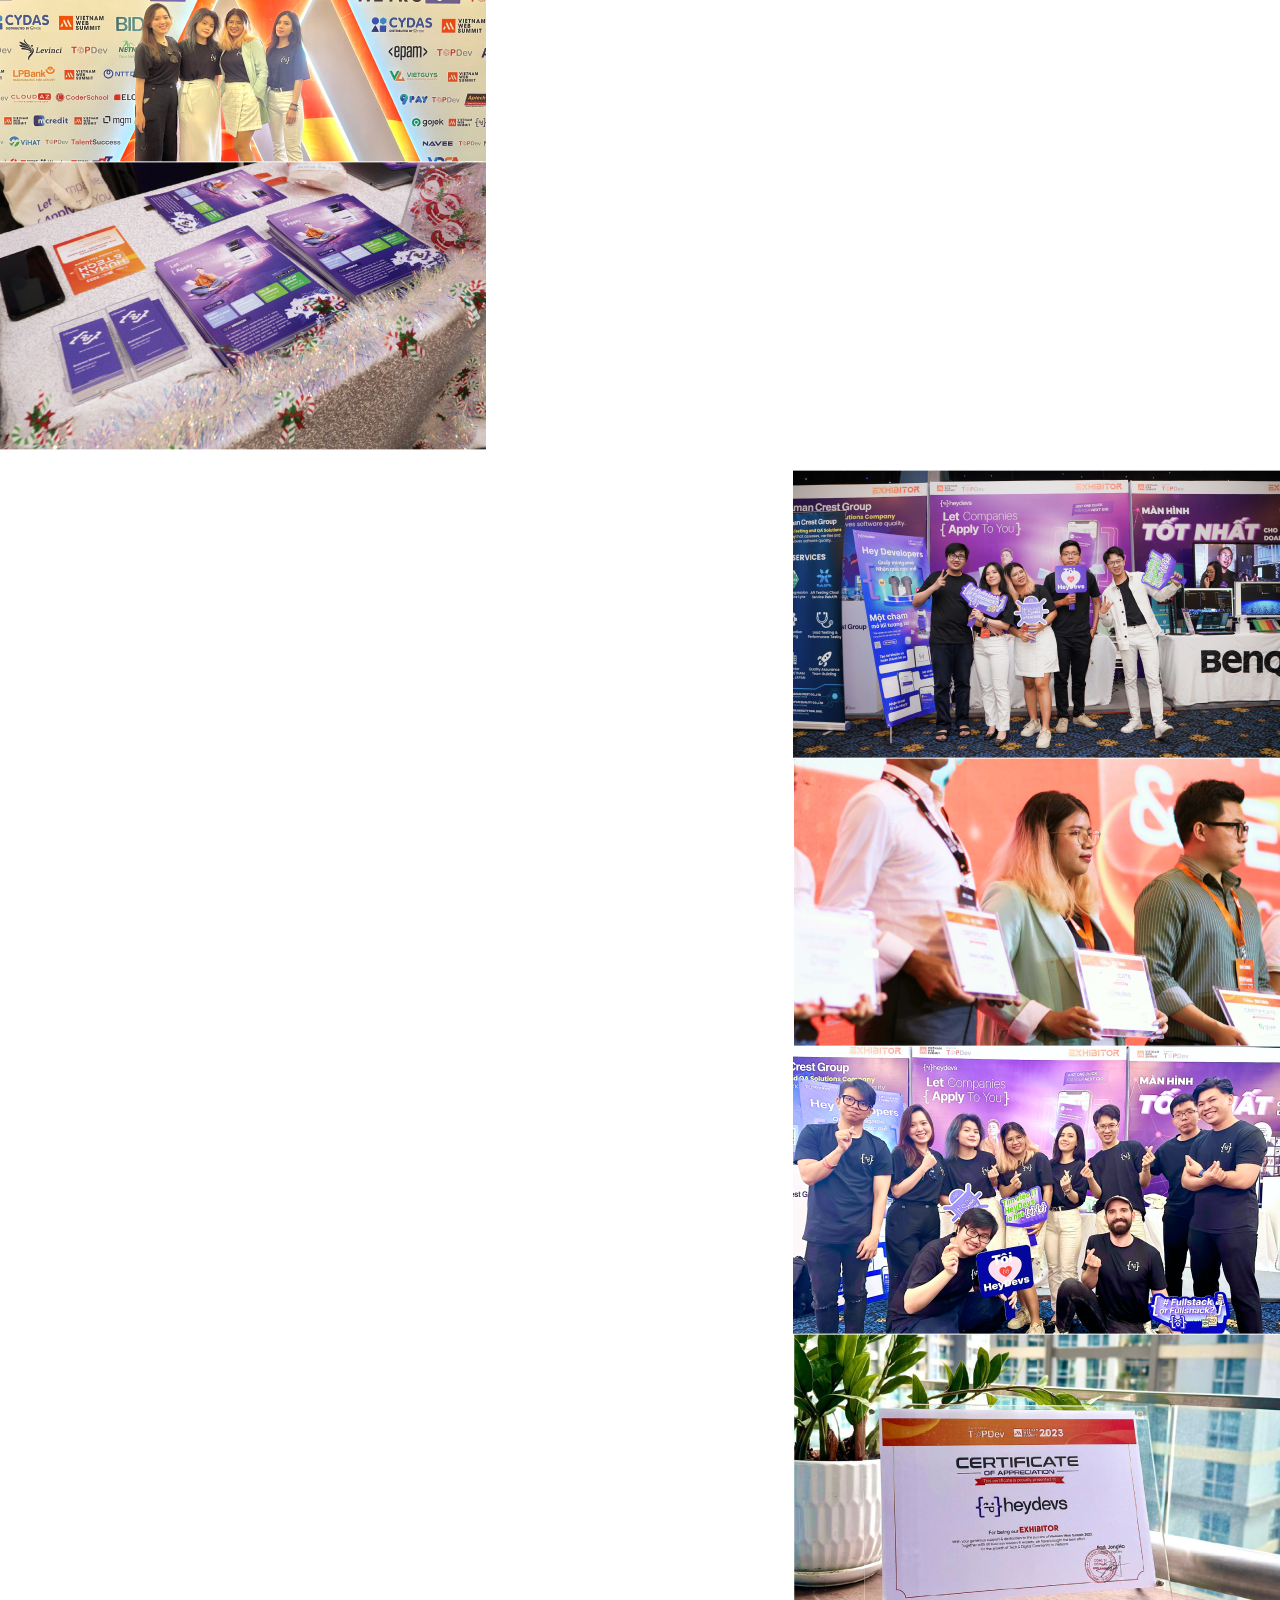
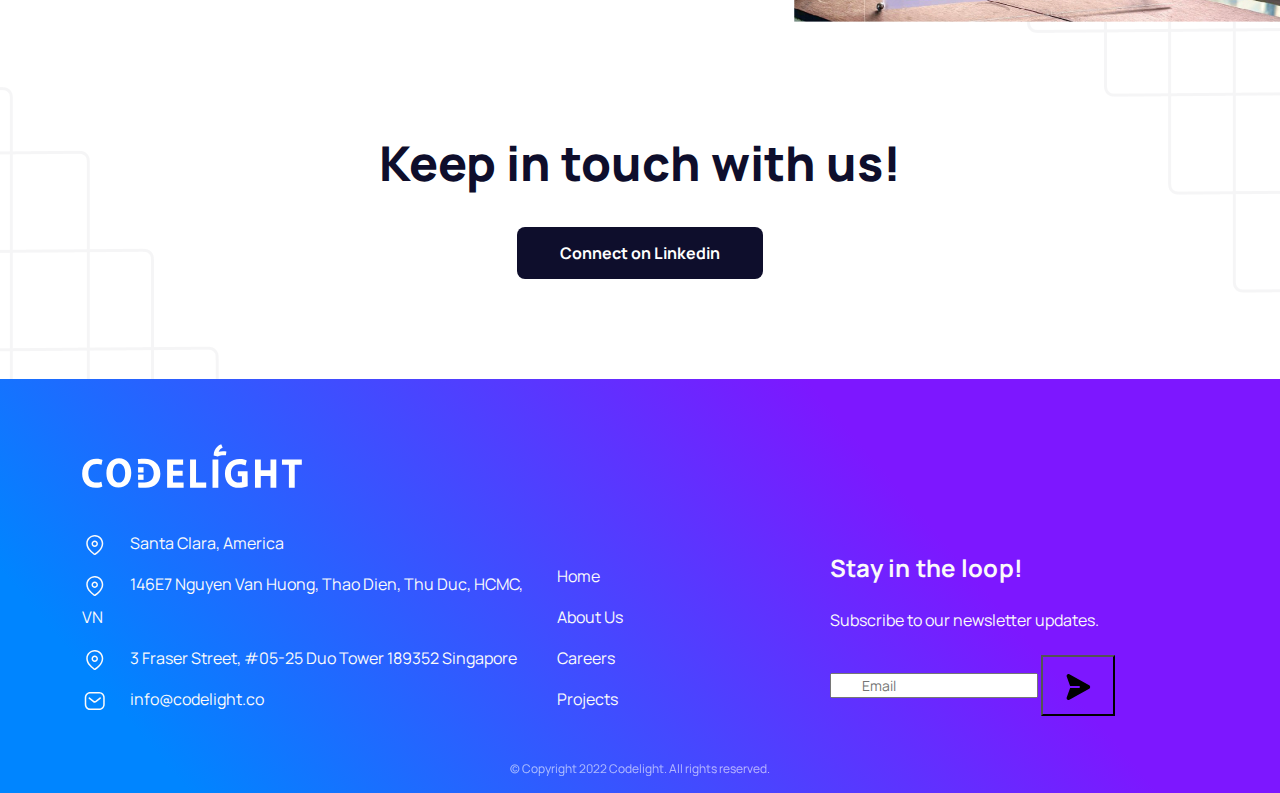
==== commit 1e943894: "chore: update address detail at footer" ====
--- a/index.html
+++ b/index.html
@@ -2,121 +2,121 @@
 <html lang="en">
 
 <head>
-    <!-- Google tag (gtag.js) -->
-    <script async src="https://www.googletagmanager.com/gtag/js?id=G-SQYC2SZL2Y"></script>
-    <script>
-        window.dataLayer = window.dataLayer || [];
-        function gtag() { dataLayer.push(arguments); }
-        gtag('js', new Date());
-        gtag('config', 'G-SQYC2SZL2Y');
-    </script>
-    <meta charset="UTF-8">
-    <meta http-equiv="X-UA-Compatible" content="IE=edge">
-    <meta name="viewport" content="width=device-width, initial-scale=1.0, maximum-scale=1.0,user-scalable=0">
-    <link rel="icon" href="favicon-32x32.png" />
-    <link rel="shortcut icon" href="favicon.ico" type="image/x-icon" />
-    <title>Codelight - The Internet evolution through Web3 infrastructure</title>
-    <meta name="theme-color" content="#0041c4">
-    <link rel="apple-touch-icon" sizes="48x48" href="assets/icons/icon-48x48.png" />
-    <link rel="apple-touch-icon" sizes="72x72" href="assets/icons/icon-72x72.png" />
-    <link rel="apple-touch-icon" sizes="96x96" href="assets/icons/icon-96x96.png" />
-    <link rel="apple-touch-icon" sizes="192x192" href="assets/icons/icon-192x192.png" />
-    <link rel="apple-touch-icon" sizes="256x256" href="assets/icons/icon-256x256.png" />
-    <link rel="apple-touch-icon" sizes="384x384" href="assets/icons/icon-384x384.png" />
-    <link rel="apple-touch-icon" sizes="512x512" href="assets/icons/icon-512x512.png" />
-    <link rel="preconnect dns-prefetch" href="https://www.google-analytics.com" />
-    <meta name="description" content="We Change The World Through Decentralized Ledger Technology" />
-    <meta property="og:title" content="Codelight - The Internet evolution through Web3 infrastructure" />
-    <meta property="og:description" content="We Change The World Through Decentralized Ledger Technology" />
-    <meta property="og:type" content="website" />
-    <meta name="image" content="./opengraph.png" />
-    <meta itemprop="image" content="./opengraph.png" />
-    <meta name="og:image" content="./opengraph.png" />
-    <meta name="twitter:image" content="./opengraph.png">
-    <meta name="twitter:card" content="summary" />
-    <meta name="twitter:creator" content="Codelight - The Internet evolution through Web3 infrastructure" />
-    <meta name="twitter:title" content="Codelight - The Internet evolution through Web3 infrastructure" />
-    <meta name="twitter:description" content="We Change The World Through Decentralized Ledger Technology" />
-    <link rel="stylesheet" href="https://fonts.googleapis.com/css2?family=Sen:wght@400;700&amp;display=swap" />
-    <link rel="stylesheet" href="https://fonts.googleapis.com/css2?family=Inter:wght@300;400;500;600;700" media="all" />
-    <link href="https://fonts.googleapis.com/css2?family=Manrope:wght@400;500;600;700&display=swap" rel="stylesheet">
-    <link rel="stylesheet" href="https://cdn.jsdelivr.net/npm/bootstrap@5.1.3/dist/css/bootstrap.min.css" />
-    <link rel="stylesheet" href="assets/plugins/slick/slick.css" />
-    <link rel="stylesheet" href="assets/plugins/slick/slick-theme.css" />
-    <link rel="stylesheet" href="assets/plugins/wow/animate.min.css" />
-    <link rel="stylesheet" href="assets/css/style.css" />
+  <!-- Google tag (gtag.js) -->
+  <script async src="https://www.googletagmanager.com/gtag/js?id=G-SQYC2SZL2Y"></script>
+  <script>
+    window.dataLayer = window.dataLayer || [];
+    function gtag() { dataLayer.push(arguments); }
+    gtag('js', new Date());
+    gtag('config', 'G-SQYC2SZL2Y');
+  </script>
+  <meta charset="UTF-8">
+  <meta http-equiv="X-UA-Compatible" content="IE=edge">
+  <meta name="viewport" content="width=device-width, initial-scale=1.0, maximum-scale=1.0,user-scalable=0">
+  <link rel="icon" href="favicon-32x32.png" />
+  <link rel="shortcut icon" href="favicon.ico" type="image/x-icon" />
+  <title>Codelight - The Internet evolution through Web3 infrastructure</title>
+  <meta name="theme-color" content="#0041c4">
+  <link rel="apple-touch-icon" sizes="48x48" href="assets/icons/icon-48x48.png" />
+  <link rel="apple-touch-icon" sizes="72x72" href="assets/icons/icon-72x72.png" />
+  <link rel="apple-touch-icon" sizes="96x96" href="assets/icons/icon-96x96.png" />
+  <link rel="apple-touch-icon" sizes="192x192" href="assets/icons/icon-192x192.png" />
+  <link rel="apple-touch-icon" sizes="256x256" href="assets/icons/icon-256x256.png" />
+  <link rel="apple-touch-icon" sizes="384x384" href="assets/icons/icon-384x384.png" />
+  <link rel="apple-touch-icon" sizes="512x512" href="assets/icons/icon-512x512.png" />
+  <link rel="preconnect dns-prefetch" href="https://www.google-analytics.com" />
+  <meta name="description" content="We Change The World Through Decentralized Ledger Technology" />
+  <meta property="og:title" content="Codelight - The Internet evolution through Web3 infrastructure" />
+  <meta property="og:description" content="We Change The World Through Decentralized Ledger Technology" />
+  <meta property="og:type" content="website" />
+  <meta name="image" content="./opengraph.png" />
+  <meta itemprop="image" content="./opengraph.png" />
+  <meta name="og:image" content="./opengraph.png" />
+  <meta name="twitter:image" content="./opengraph.png">
+  <meta name="twitter:card" content="summary" />
+  <meta name="twitter:creator" content="Codelight - The Internet evolution through Web3 infrastructure" />
+  <meta name="twitter:title" content="Codelight - The Internet evolution through Web3 infrastructure" />
+  <meta name="twitter:description" content="We Change The World Through Decentralized Ledger Technology" />
+  <link rel="stylesheet" href="https://fonts.googleapis.com/css2?family=Sen:wght@400;700&amp;display=swap" />
+  <link rel="stylesheet" href="https://fonts.googleapis.com/css2?family=Inter:wght@300;400;500;600;700" media="all" />
+  <link href="https://fonts.googleapis.com/css2?family=Manrope:wght@400;500;600;700&display=swap" rel="stylesheet">
+  <link rel="stylesheet" href="https://cdn.jsdelivr.net/npm/bootstrap@5.1.3/dist/css/bootstrap.min.css" />
+  <link rel="stylesheet" href="assets/plugins/slick/slick.css" />
+  <link rel="stylesheet" href="assets/plugins/slick/slick-theme.css" />
+  <link rel="stylesheet" href="assets/plugins/wow/animate.min.css" />
+  <link rel="stylesheet" href="assets/css/style.css" />
 </head>
 
 <body>
-    <div class="cl-loading" id="CLLoading">
-        <img src="assets/images/logo.svg" alt="loading..." height="40" />
-    </div>
-
-    <header>
-        <nav id="header" class="cl-navbar navbar navbar-expand-md">
-            <div class="container justify-content-between">
-                <a class="navbar-brand" href="index.html" title="Codelight" rel="home">
-                    <img class="cl-logo" src="assets/images/logo.svg" alt="Codelight" />
-                    <img class="cl-logo-light" src="assets/images/logo-white.svg" alt="Codelight" />
-                </a>
-
-                <button class="navbar-toggler" type="button" data-bs-toggle="collapse" data-bs-target="#navbar"
-                    aria-controls="navbar" aria-expanded="false" aria-label="Toggle navigation">
-                    <span class="navbar-toggler-icon"></span>
-                </button>
-
-                <div id="navbar" class="collapse navbar-collapse">
-                    <ul id="menu-primary-menu" class="navbar-nav ms-auto">
-                        <li class="nav-item">
-                            <a title="Home" href="index.html" class="nav-link active">Home</a>
-                        </li>
-                        <li class="nav-item">
-                            <a title="About Us" href="about.html" class="nav-link">About Us</a>
-                        </li>
-                        <li class="nav-item">
-                            <a title="Careers" href="wip-program.html" class="nav-link">Careers</a>
-                        </li>
-                        <li class="nav-item">
-                            <a title="Projects" href="our-projects.html" class="nav-link">Projects</a>
-                        </li>
-                        <!-- <li class="nav-item">
+  <div class="cl-loading" id="CLLoading">
+    <img src="assets/images/logo.svg" alt="loading..." height="40" />
+  </div>
+
+  <header>
+    <nav id="header" class="cl-navbar navbar navbar-expand-md">
+      <div class="container justify-content-between">
+        <a class="navbar-brand" href="index.html" title="Codelight" rel="home">
+          <img class="cl-logo" src="assets/images/logo.svg" alt="Codelight" />
+          <img class="cl-logo-light" src="assets/images/logo-white.svg" alt="Codelight" />
+        </a>
+
+        <button class="navbar-toggler" type="button" data-bs-toggle="collapse" data-bs-target="#navbar"
+          aria-controls="navbar" aria-expanded="false" aria-label="Toggle navigation">
+          <span class="navbar-toggler-icon"></span>
+        </button>
+
+        <div id="navbar" class="collapse navbar-collapse">
+          <ul id="menu-primary-menu" class="navbar-nav ms-auto">
+            <li class="nav-item">
+              <a title="Home" href="index.html" class="nav-link active">Home</a>
+            </li>
+            <li class="nav-item">
+              <a title="About Us" href="about.html" class="nav-link">About Us</a>
+            </li>
+            <li class="nav-item">
+              <a title="Careers" href="wip-program.html" class="nav-link">Careers</a>
+            </li>
+            <li class="nav-item">
+              <a title="Projects" href="our-projects.html" class="nav-link">Projects</a>
+            </li>
+            <!-- <li class="nav-item">
                                 <a title="Vacant Positions" href="careers.html" class="nav-link">Vacant Positions</a>
                             </li> -->
 
-                        <li class="cl-header-cta nav-item">
-                            <a title="Vacant Positions" href="https://www.linkedin.com/company/codelightco/"
-                                target="_blank" class="nav-link">Vacant Positions</a>
-                        </li>
-                    </ul>
-                </div>
-            </div>
-        </nav>
-    </header>
-
-    <main>
-        <div class="cl-homepage">
-            <section class="cl-banner" id="Banner">
-                <div class="deco1 fade-deco" data-wow-delay="0.1s"><img src="./assets/images/banner-deco1.svg" alt="">
-                </div>
-                <div class="deco2 fade-deco" data-wow-delay="0.4s"><img src="./assets/images/banner-deco2.svg" alt="">
-                </div>
-                <div class="deco3 fade-deco" data-wow-delay="0.6s"><img src="./assets/images/banner-deco3.svg" alt="">
-                </div>
-                <div class="container">
-                    <div class="row align-items-center">
-                        <div class="cl-banner-body">
-                            <h1 class="cl-banner-heading">
-                                <span>We change the world <br class="d-none d-md-block">through Technology </span>
-                            </h1>
-                            <div class="cl-banner-content">
-                                <span>Empowering Global Transformation</span>: Unleashing Change
-                                <br class="d-none d-md-block">through Cutting-Edge Technology.
-                            </div>
-                            <!-- <div class="cl-banner-action">
+            <li class="cl-header-cta nav-item">
+              <a title="Vacant Positions" href="https://www.linkedin.com/company/codelightco/" target="_blank"
+                class="nav-link">Vacant Positions</a>
+            </li>
+          </ul>
+        </div>
+      </div>
+    </nav>
+  </header>
+
+  <main>
+    <div class="cl-homepage">
+      <section class="cl-banner" id="Banner">
+        <div class="deco1 fade-deco" data-wow-delay="0.1s"><img src="./assets/images/banner-deco1.svg" alt="">
+        </div>
+        <div class="deco2 fade-deco" data-wow-delay="0.4s"><img src="./assets/images/banner-deco2.svg" alt="">
+        </div>
+        <div class="deco3 fade-deco" data-wow-delay="0.6s"><img src="./assets/images/banner-deco3.svg" alt="">
+        </div>
+        <div class="container">
+          <div class="row align-items-center">
+            <div class="cl-banner-body">
+              <h1 class="cl-banner-heading">
+                <span>We change the world <br class="d-none d-md-block">through Technology </span>
+              </h1>
+              <div class="cl-banner-content">
+                <span>Empowering Global Transformation</span>: Unleashing Change
+                <br class="d-none d-md-block">through Cutting-Edge Technology.
+              </div>
+              <!-- <div class="cl-banner-action">
                                     <a href="#Discover">Discover</a>
                                 </div> -->
-                        </div>
-                        <!--  <div class="col-lg-6 order-2 order-lg-1">
+            </div>
+            <!--  <div class="col-lg-6 order-2 order-lg-1">
                                 
                             </div>
                             <div class="col-lg-6 order-1 order-lg-2 mb-4 mb-lg-0 text-center text-lg-end">
@@ -124,162 +124,162 @@
                                     <img src="assets/images/homepage/banner.svg" alt="" class="img-fluid" />
                                 </div>
                             </div> -->
-                    </div>
-                </div>
-            </section>
-            <section class="cl-partners line">
-                <div class="container">
-                    <div class="cl-title-mini">Our Partners</div>
-                    <div class="slider-partners">
-                        <ul>
-                            <li>
-                                <a href="https://web3.foundation/grants/" target="_blank">
-                                    <img src="./assets/images/web3.svg" alt="web3">
-                                </a>
-                            </li>
-                            <li>
-                                <a href="https://www.animocabrands.com/" target="_blank">
-                                    <img src="./assets/images/animoca.svg" alt="animoca">
-                                </a>
-                            </li>
-                            <li>
-                                <a href="https://illuvium.io/" target="_blank">
-                                    <img src="./assets/images/illuvium.svg" alt="illuvium">
-                                </a>
-                            </li>
-                            <li>
-                                <a href="https://www.harmony.one/" target="_blank">
-                                    <img src="./assets/images/Harmony.svg" alt="Harmony">
-                                </a>
-                            </li>
-                            <li>
-                                <a href="https://polygon.technology/" target="_blank">
-                                    <img src="./assets/images/Polygon.svg" alt="Polygon">
-                                </a>
-                            </li>
-                            <li>
-                                <a href="https://icd-vn.com/" target="_blank">
-                                    <img src="./assets/images/ICD.svg" alt="ICD">
-                                </a>
-                            </li>
-                            <li>
-                                <a href="https://mitekvietnam.com.vn/" target="_blank">
-                                    <img src="./assets/images/MiTek.svg" alt="MiTek">
-                                </a>
-                            </li>
-                            <li>
-                                <a href="https://mafc.com.vn/" target="_blank">
-                                    <img src="./assets/images/Mirae-asset.svg" alt="Mirae">
-                                </a>
-                            </li>
-                            <li>
-                                <a href="https://innovationuae.com/" target="_blank">
-                                    <img src="./assets/images/Innovations-Group.svg" alt="Innovations">
-                                </a>
-                            </li>
-                            <li>
-                                <a href="https://www.ieltsvietop.vn/" target="_blank">
-                                    <img src="./assets/images/logovietop.svg" alt="Vietop">
-                                </a>
-                            </li>
-                        </ul>
-                        <ul class="ex" dir="rtl">
-                            <li>
-                                <a href="https://jobs.hybrid-technologies.vn/" target="_blank">
-                                    <img src="./assets/images/Hybrid.svg" alt="Hybrid">
-                                </a>
-                            </li>
-                            <li>
-                                <a href="https://www.gft.com/" target="_blank">
-                                    <img src="./assets/images/GFT.svg" alt="GFT">
-                                </a>
-                            </li>
-                            <li>
-                                <a href="https://renovacloud.com/" target="_blank">
-                                    <img src="./assets/images/Renova-Cloud.svg" alt="Renova">
-                                </a>
-                            </li>
-                            <li>
-                                <a href="https://25fit.com/" target="_blank">
-                                    <img src="./assets/images/25-Fit.svg" alt="25 Fit">
-                                </a>
-                            </li>
-                            <li>
-                                <a href="https://imtsolutions.asia/" target="_blank">
-                                    <img src="./assets/images/IMT-Solutions.svg" alt="IMT">
-                                </a>
-                            </li>
-                            <li>
-                                <a href="https://www.wisewires.com/" target="_blank">
-                                    <img src="./assets/images/Wisewires.svg" alt="Wisewires">
-                                </a>
-                            </li>
-                            <li>
-                                <a href="https://www.aes-vietnam.com/vi" target="_blank">
-                                    <img src="./assets/images/Aes-Vietnam.svg" alt="Aes-Vietnam">
-                                </a>
-                            </li>
-                            <li>
-                                <a href="https://gianty.com.vn/" target="_blank">
-                                    <img src="./assets/images/Gianty.svg" alt="Gianty">
-                                </a>
-                            </li>
-                            <li>
-                                <a href="https://www.sibylentertainment.com/" target="_blank">
-                                    <img src="./assets/images/Sibyl.svg" alt="Sibyl">
-                                </a>
-                            </li>
-                        </ul>
-                    </div>
-                </div>
-            </section>
-            <section class="cl-about line">
-                <div class="container">
-                    <div class="row justify-content-between">
-                        <div class="col-md-5 position-relative">
-                            <div class="photo">
-                                <img src="./assets/images/homepage/about.png"
-                                    srcset="./assets/images/homepage/about.png 1x, assets/images/homepage/about@2x.png 2x, assets/images/homepage/about@3x.png 3x"
-                                    alt="about">
-                            </div>
-                            <div class="group">
-                                <div class="item">
-                                    <dl>
-                                        <dt>Our <br> Employees</dt>
-                                        <dd>50+</dd>
-                                    </dl>
-                                </div>
-                            </div>
-                        </div>
-                        <div class="col-md-6 about-us-desc">
-                            <div class="cl-title">
-                                About Us
-                            </div>
-                            <p>Welcome to Codelight, where innovation meets impact! Created by some of the brightest
-                                minds of Silicon Valley, proven business leaders, and leading tech experts, we are a
-                                dynamic tech-based startup lab. Codelight is dedicated to crafting exceptional solutions
-                                and products, contributing to both Web2 and Web3 evolution and innovation.
-                                <br><br>
-                                Join us on this exhilarating journey as we shape the future, one tech-driven solution at
-                                a time.
-                            </p>
-                            <div class="cl-btn">
-                                <a href="about.html">Read More</a>
-                            </div>
-                        </div>
-                    </div>
-                </div>
-
-            </section>
-            <section class="cl-core-values">
-                <div class="container">
-                    <!-- <div class="logo">
+          </div>
+        </div>
+      </section>
+      <section class="cl-partners line">
+        <div class="container">
+          <div class="cl-title-mini">Our Partners</div>
+          <div class="slider-partners">
+            <ul>
+              <li>
+                <a href="https://web3.foundation/grants/" target="_blank">
+                  <img src="./assets/images/web3.svg" alt="web3">
+                </a>
+              </li>
+              <li>
+                <a href="https://www.animocabrands.com/" target="_blank">
+                  <img src="./assets/images/animoca.svg" alt="animoca">
+                </a>
+              </li>
+              <li>
+                <a href="https://illuvium.io/" target="_blank">
+                  <img src="./assets/images/illuvium.svg" alt="illuvium">
+                </a>
+              </li>
+              <li>
+                <a href="https://www.harmony.one/" target="_blank">
+                  <img src="./assets/images/Harmony.svg" alt="Harmony">
+                </a>
+              </li>
+              <li>
+                <a href="https://polygon.technology/" target="_blank">
+                  <img src="./assets/images/Polygon.svg" alt="Polygon">
+                </a>
+              </li>
+              <li>
+                <a href="https://icd-vn.com/" target="_blank">
+                  <img src="./assets/images/ICD.svg" alt="ICD">
+                </a>
+              </li>
+              <li>
+                <a href="https://mitekvietnam.com.vn/" target="_blank">
+                  <img src="./assets/images/MiTek.svg" alt="MiTek">
+                </a>
+              </li>
+              <li>
+                <a href="https://mafc.com.vn/" target="_blank">
+                  <img src="./assets/images/Mirae-asset.svg" alt="Mirae">
+                </a>
+              </li>
+              <li>
+                <a href="https://innovationuae.com/" target="_blank">
+                  <img src="./assets/images/Innovations-Group.svg" alt="Innovations">
+                </a>
+              </li>
+              <li>
+                <a href="https://www.ieltsvietop.vn/" target="_blank">
+                  <img src="./assets/images/logovietop.svg" alt="Vietop">
+                </a>
+              </li>
+            </ul>
+            <ul class="ex" dir="rtl">
+              <li>
+                <a href="https://jobs.hybrid-technologies.vn/" target="_blank">
+                  <img src="./assets/images/Hybrid.svg" alt="Hybrid">
+                </a>
+              </li>
+              <li>
+                <a href="https://www.gft.com/" target="_blank">
+                  <img src="./assets/images/GFT.svg" alt="GFT">
+                </a>
+              </li>
+              <li>
+                <a href="https://renovacloud.com/" target="_blank">
+                  <img src="./assets/images/Renova-Cloud.svg" alt="Renova">
+                </a>
+              </li>
+              <li>
+                <a href="https://25fit.com/" target="_blank">
+                  <img src="./assets/images/25-Fit.svg" alt="25 Fit">
+                </a>
+              </li>
+              <li>
+                <a href="https://imtsolutions.asia/" target="_blank">
+                  <img src="./assets/images/IMT-Solutions.svg" alt="IMT">
+                </a>
+              </li>
+              <li>
+                <a href="https://www.wisewires.com/" target="_blank">
+                  <img src="./assets/images/Wisewires.svg" alt="Wisewires">
+                </a>
+              </li>
+              <li>
+                <a href="https://www.aes-vietnam.com/vi" target="_blank">
+                  <img src="./assets/images/Aes-Vietnam.svg" alt="Aes-Vietnam">
+                </a>
+              </li>
+              <li>
+                <a href="https://gianty.com.vn/" target="_blank">
+                  <img src="./assets/images/Gianty.svg" alt="Gianty">
+                </a>
+              </li>
+              <li>
+                <a href="https://www.sibylentertainment.com/" target="_blank">
+                  <img src="./assets/images/Sibyl.svg" alt="Sibyl">
+                </a>
+              </li>
+            </ul>
+          </div>
+        </div>
+      </section>
+      <section class="cl-about line">
+        <div class="container">
+          <div class="row justify-content-between">
+            <div class="col-md-5 position-relative">
+              <div class="photo">
+                <img src="./assets/images/homepage/about.png"
+                  srcset="./assets/images/homepage/about.png 1x, assets/images/homepage/about@2x.png 2x, assets/images/homepage/about@3x.png 3x"
+                  alt="about">
+              </div>
+              <div class="group">
+                <div class="item">
+                  <dl>
+                    <dt>Our <br> Employees</dt>
+                    <dd>50+</dd>
+                  </dl>
+                </div>
+              </div>
+            </div>
+            <div class="col-md-6 about-us-desc">
+              <div class="cl-title">
+                About Us
+              </div>
+              <p>Welcome to Codelight, where innovation meets impact! Created by some of the brightest
+                minds of Silicon Valley, proven business leaders, and leading tech experts, we are a
+                dynamic tech-based startup lab. Codelight is dedicated to crafting exceptional solutions
+                and products, contributing to both Web2 and Web3 evolution and innovation.
+                <br><br>
+                Join us on this exhilarating journey as we shape the future, one tech-driven solution at
+                a time.
+              </p>
+              <div class="cl-btn">
+                <a href="about.html">Read More</a>
+              </div>
+            </div>
+          </div>
+        </div>
+
+      </section>
+      <section class="cl-core-values">
+        <div class="container">
+          <!-- <div class="logo">
                         <img src="./assets/images/core-values-logo.svg" alt="code light">
                     </div> -->
-                    <div class="cl-title">
-                        Core Values
-                    </div>
-                    <!-- <div class="group">
+          <div class="cl-title">
+            Core Values
+          </div>
+          <!-- <div class="group">
                         <div class="item flip-container">
                             <div class="flipper">
                                 <div class="front">
@@ -331,46 +331,46 @@
                             </div>
                         </div>
                     </div> -->
-                    <div class="core-group">
-                        <div class="core-item">
-                            <div class="core-item-image">
-                                <img src="./assets/images/core-S-none.svg" alt="S">
-                                <img src="./assets/images/core-S.svg" alt="S">
-                                <span>Someone of <br> honest integrity</span>
-                            </div>
-                        </div>
-                        <div class="core-item">
-                            <div class="core-item-image">
-                                <img src="./assets/images/core-U-none.svg" alt="U">
-                                <img src="./assets/images/core-U.svg" alt="U">
-                                <span>Unafraid to <br> show weakness</span>
-                            </div>
-                        </div>
-                        <div class="core-item">
-                            <div class="core-item-image">
-                                <img src="./assets/images/core-P-none.svg" alt="P">
-                                <img src="./assets/images/core-P.svg" alt="P">
-                                <span>Politically <br> neutral</span>
-                            </div>
-                        </div>
-                        <div class="core-item">
-                            <div class="core-item-image">
-                                <img src="./assets/images/core-E-none.svg" alt="E">
-                                <img src="./assets/images/core-E.svg" alt="E">
-                                <span>Equal <br> opportunity</span>
-                            </div>
-                        </div>
-                        <div class="core-item">
-                            <div class="core-item-image">
-                                <img src="./assets/images/core-R-none.svg" alt="R">
-                                <img src="./assets/images/core-R.svg" alt="R">
-                                <span>Resilient and <br> innovative</span>
-                            </div>
-                        </div>
-                    </div>
-                </div>
-            </section>
-            <!-- <section class="cl-wip-program">
+          <div class="core-group">
+            <div class="core-item">
+              <div class="core-item-image">
+                <img src="./assets/images/core-S-none.svg" alt="S">
+                <img src="./assets/images/core-S.svg" alt="S">
+                <span>Someone of <br> honest integrity</span>
+              </div>
+            </div>
+            <div class="core-item">
+              <div class="core-item-image">
+                <img src="./assets/images/core-U-none.svg" alt="U">
+                <img src="./assets/images/core-U.svg" alt="U">
+                <span>Unafraid to <br> show weakness</span>
+              </div>
+            </div>
+            <div class="core-item">
+              <div class="core-item-image">
+                <img src="./assets/images/core-P-none.svg" alt="P">
+                <img src="./assets/images/core-P.svg" alt="P">
+                <span>Politically <br> neutral</span>
+              </div>
+            </div>
+            <div class="core-item">
+              <div class="core-item-image">
+                <img src="./assets/images/core-E-none.svg" alt="E">
+                <img src="./assets/images/core-E.svg" alt="E">
+                <span>Equal <br> opportunity</span>
+              </div>
+            </div>
+            <div class="core-item">
+              <div class="core-item-image">
+                <img src="./assets/images/core-R-none.svg" alt="R">
+                <img src="./assets/images/core-R.svg" alt="R">
+                <span>Resilient and <br> innovative</span>
+              </div>
+            </div>
+          </div>
+        </div>
+      </section>
+      <!-- <section class="cl-wip-program">
                 <div class="container">
                     <div class="cl-title">
                         Build something massive for <br class="d-none d-md-block">Web3 by adding values and <br
@@ -381,370 +381,361 @@
                     </div>
                 </div>
             </section> -->
-            <section class="cl-our-projects">
-                <div class="container">
-                    <div class="cl-title">
-                        Our Projects
-                    </div>
-                    <div class="cl-project-description">Explore our suite of blockchain products. </div>
-                    <div class="cl-project-items">
-                        <div class="slide">
-                            <a href="https://heydevs.io/" class="cl-project-item" target="_blank">
-                                <div class="cl-project-header">
-                                    <div class="cl-project-logo">
-                                        <img src="assets/images/projects/heydevs-logo.svg" alt="Heydevs-logo" />
-                                    </div>
-                                    <!-- <div class="cl-project-name">Heydevs</div> -->
-                                </div>
-                                <div class="cl-project-body">
-                                    HeyDevs is the first passive IT job search platform in the APAC region. the
-                                    game-changing platform connecting recruiters and developers across the globe.
-                                </div>
-                                <div class="cl-project-action">
-                                    <span>Explore more</span>
-                                    <svg width="21" height="21" viewBox="0 0 21 21" fill="none"
-                                        xmlns="http://www.w3.org/2000/svg">
-                                        <path fill-rule="evenodd" clip-rule="evenodd"
-                                            d="M3.36664 9.99129C3.03385 10.0371 2.77734 10.3266 2.77734 10.6769C2.77734 11.0591 3.0826 11.3688 3.45916 11.3688H15.444L11.1146 15.7448L11.0484 15.8223C10.8498 16.0927 10.871 16.4772 11.1126 16.7233C11.3783 16.9941 11.81 16.995 12.0768 16.7254L17.5671 11.1766C17.5998 11.1448 17.6294 11.1098 17.6554 11.072C17.8412 10.8018 17.815 10.4269 17.5768 10.1862L12.0768 4.62861L12.0002 4.56178C11.7328 4.36138 11.3541 4.38454 11.1126 4.63072C10.8469 4.90152 10.8478 5.33962 11.1146 5.60926L15.445 9.98498H3.45916L3.36664 9.99129Z"
-                                            fill="currentColor"></path>
-                                    </svg>
-                                </div>
-                            </a>
-                        </div>
-                        <div class="slide">
-                            <a href="https://scalar.org/" target="_blank" class="cl-project-item">
-                                <div class="cl-project-header">
-                                    <div class="cl-project-logo">
-                                        <img src="assets/images/projects/Scalar-Logo.svg" alt="Scalar" />
-                                    </div>
-                                    <!-- <div class="cl-project-name">Scalar</div> -->
-                                </div>
-                                <div class="cl-project-body">
-                                    Scalar Protocol is the next gen L1 blockchain built from the ground up with
-                                    limitless scalability, high throughput by separating consensus and computation.
-                                </div>
-                                <div class="cl-project-action">
-                                    <span>Explore more</span>
-                                    <svg width="21" height="21" viewBox="0 0 21 21" fill="none"
-                                        xmlns="http://www.w3.org/2000/svg">
-                                        <path fill-rule="evenodd" clip-rule="evenodd"
-                                            d="M3.36664 9.99129C3.03385 10.0371 2.77734 10.3266 2.77734 10.6769C2.77734 11.0591 3.0826 11.3688 3.45916 11.3688H15.444L11.1146 15.7448L11.0484 15.8223C10.8498 16.0927 10.871 16.4772 11.1126 16.7233C11.3783 16.9941 11.81 16.995 12.0768 16.7254L17.5671 11.1766C17.5998 11.1448 17.6294 11.1098 17.6554 11.072C17.8412 10.8018 17.815 10.4269 17.5768 10.1862L12.0768 4.62861L12.0002 4.56178C11.7328 4.36138 11.3541 4.38454 11.1126 4.63072C10.8469 4.90152 10.8478 5.33962 11.1146 5.60926L15.445 9.98498H3.45916L3.36664 9.99129Z"
-                                            fill="currentColor"></path>
-                                    </svg>
-                                </div>
-                            </a>
-                        </div>
-                    </div>
-                </div>
-            </section>
-            <section class="cl-recent-events">
-                <div class="container">
-                    <div class="cl-title">
-                        Recent Events
-                    </div>
-                    <div class="cl-disc">
-                        Codelight consistently shows great attention to global Web2 and Web3 <br
-                            class="d-none d-md-block">
-                        events. We have the opportunities to access unparalleled networking <br
-                            class="d-none d-md-block">
-                        opportunities through these events. Here are some highlights
-                    </div>
-                </div>
-                <div class="recent-events-slider">
-                    <ul>
-                        <li><img src="assets/images/homepage/event-img1.jpg" alt="recent-events"></li>
-                        <li><img src="assets/images/homepage/event-img2.jpg" alt="recent-events"></li>
-                        <li><img src="assets/images/homepage/event-img3.jpg" alt="recent-events"></li>
-                        <li><img src="assets/images/homepage/event-img4.jpg" alt="recent-events"></li>
-                    </ul>
-                    <ul class="ex" dir="rtl">
-                        <li><img src="assets/images/homepage/event-img5.jpg" alt="recent-events"></li>
-                        <li><img src="assets/images/homepage/event-img8.jpg" alt="recent-events"></li>
-                        <li><img src="assets/images/homepage/event-img7.jpg" alt="recent-events"></li>
-                        <li><img src="assets/images/homepage/event-img6.jpg" alt="recent-events"></li>
-                    </ul>
-                </div>
-            </section>
-            <section class="cl-contact">
-                <div class="container">
-                    <div class="cl-title">
-                        Keep in touch with us!
-                    </div>
-                    <div class="cl-btn">
-                        <a href="https://www.linkedin.com/company/codelightco/" target="_blank">Connect on Linkedin</a>
-                    </div>
-                </div>
-            </section>
-        </div>
-        <div class="modal fade" id="SubscribeModal" tabindex="-1" aria-labelledby="SubscribeModalLabel"
-            aria-hidden="true">
-            <div class="modal-dialog">
-                <div class="modal-content">
-                    <div class="modal-header">
-                        <button type="button" class="btn-close" data-bs-dismiss="modal" aria-label="Close"></button>
-                    </div>
-                    <div class="modal-body text-center">
-                        <div class="cl-title" id="message">Your subscription has been successful.</div>
-                    </div>
-                </div>
-            </div>
-        </div>
-    </main>
-
-    <footer id="footer" class="cl-footer">
+      <section class="cl-our-projects">
         <div class="container">
-            <div class="row align-items-end">
-                <div class="col-xl-5 mb-4 mb-xl-0">
-                    <div class="cl-footer-logo">
-                        <img src="assets/images/logo-white.svg" class="img-fluid" alt="" />
-                    </div>
-                    <div class="cl-footer-address">
-                        <svg width="25" height="24" viewBox="0 0 25 24" fill="none" xmlns="http://www.w3.org/2000/svg">
-                            <path fill-rule="evenodd" clip-rule="evenodd"
-                                d="M12.7681 2.00005C8.15903 1.98439 4.39435 5.65135 4.24389 10.2414L4.23926 10.5263C4.31587 12.7761 5.08133 14.9207 6.42954 16.6876L6.74618 17.1008C8.03306 18.7371 9.56237 20.1733 11.2795 21.3571L11.693 21.6354L11.7533 21.6828C12.3419 22.1057 13.1365 22.1057 13.7251 21.6828L13.7753 21.6415C15.1378 20.7579 16.3943 19.7196 17.5197 18.5473C19.8079 16.1252 21.187 13.4112 21.239 10.655L21.2392 10.5526C21.2548 5.93192 17.5991 2.15567 13.0232 2.00469L12.7681 2.00005ZM12.7629 3.51747C16.5414 3.53038 19.6093 6.54942 19.7232 10.3091L19.7264 10.6406C19.6826 12.9514 18.4727 15.3324 16.4259 17.4991C15.3822 18.5863 14.212 19.5526 12.9428 20.3745L12.8582 20.438C12.7899 20.4974 12.6885 20.4974 12.6201 20.438L12.5379 20.376C10.6472 19.1416 8.98783 17.583 7.63562 15.7717C6.54644 14.3442 5.90101 12.6374 5.7711 10.8569L5.75201 10.4999C5.76485 6.71221 8.77458 3.63498 12.5227 3.52071L12.7629 3.51747ZM12.7392 7.40129C10.9508 7.40129 9.50101 8.85554 9.50101 10.6495C9.50101 12.4434 10.9508 13.8976 12.7392 13.8976C14.5276 13.8976 15.9774 12.4434 15.9774 10.6495C15.9774 8.85554 14.5276 7.40129 12.7392 7.40129ZM12.7392 8.91871C13.6921 8.91871 14.4646 9.69359 14.4646 10.6495C14.4646 11.6053 13.6921 12.3802 12.7392 12.3802C11.7863 12.3802 11.0138 11.6053 11.0138 10.6495C11.0138 9.69359 11.7863 8.91871 12.7392 8.91871Z"
-                                fill="#FAFAFA"></path>
-                        </svg>
-                        <span>Santa Clara, America</span>
-                    </div>
-                    <div class="cl-footer-address">
-                        <svg width="25" height="24" viewBox="0 0 25 24" fill="none" xmlns="http://www.w3.org/2000/svg">
-                            <path fill-rule="evenodd" clip-rule="evenodd"
-                                d="M12.7681 2.00005C8.15903 1.98439 4.39435 5.65135 4.24389 10.2414L4.23926 10.5263C4.31587 12.7761 5.08133 14.9207 6.42954 16.6876L6.74618 17.1008C8.03306 18.7371 9.56237 20.1733 11.2795 21.3571L11.693 21.6354L11.7533 21.6828C12.3419 22.1057 13.1365 22.1057 13.7251 21.6828L13.7753 21.6415C15.1378 20.7579 16.3943 19.7196 17.5197 18.5473C19.8079 16.1252 21.187 13.4112 21.239 10.655L21.2392 10.5526C21.2548 5.93192 17.5991 2.15567 13.0232 2.00469L12.7681 2.00005ZM12.7629 3.51747C16.5414 3.53038 19.6093 6.54942 19.7232 10.3091L19.7264 10.6406C19.6826 12.9514 18.4727 15.3324 16.4259 17.4991C15.3822 18.5863 14.212 19.5526 12.9428 20.3745L12.8582 20.438C12.7899 20.4974 12.6885 20.4974 12.6201 20.438L12.5379 20.376C10.6472 19.1416 8.98783 17.583 7.63562 15.7717C6.54644 14.3442 5.90101 12.6374 5.7711 10.8569L5.75201 10.4999C5.76485 6.71221 8.77458 3.63498 12.5227 3.52071L12.7629 3.51747ZM12.7392 7.40129C10.9508 7.40129 9.50101 8.85554 9.50101 10.6495C9.50101 12.4434 10.9508 13.8976 12.7392 13.8976C14.5276 13.8976 15.9774 12.4434 15.9774 10.6495C15.9774 8.85554 14.5276 7.40129 12.7392 7.40129ZM12.7392 8.91871C13.6921 8.91871 14.4646 9.69359 14.4646 10.6495C14.4646 11.6053 13.6921 12.3802 12.7392 12.3802C11.7863 12.3802 11.0138 11.6053 11.0138 10.6495C11.0138 9.69359 11.7863 8.91871 12.7392 8.91871Z"
-                                fill="#FAFAFA"></path>
-                        </svg>
-                        <span>Vinhomes Central Park, Binh Thanh, HCMC, Vietnam</span>
-                    </div>
-                    <div class="cl-footer-address">
-                        <svg width="25" height="24" viewBox="0 0 25 24" fill="none" xmlns="http://www.w3.org/2000/svg">
-                            <path fill-rule="evenodd" clip-rule="evenodd"
-                                d="M12.7681 2.00005C8.15903 1.98439 4.39435 5.65135 4.24389 10.2414L4.23926 10.5263C4.31587 12.7761 5.08133 14.9207 6.42954 16.6876L6.74618 17.1008C8.03306 18.7371 9.56237 20.1733 11.2795 21.3571L11.693 21.6354L11.7533 21.6828C12.3419 22.1057 13.1365 22.1057 13.7251 21.6828L13.7753 21.6415C15.1378 20.7579 16.3943 19.7196 17.5197 18.5473C19.8079 16.1252 21.187 13.4112 21.239 10.655L21.2392 10.5526C21.2548 5.93192 17.5991 2.15567 13.0232 2.00469L12.7681 2.00005ZM12.7629 3.51747C16.5414 3.53038 19.6093 6.54942 19.7232 10.3091L19.7264 10.6406C19.6826 12.9514 18.4727 15.3324 16.4259 17.4991C15.3822 18.5863 14.212 19.5526 12.9428 20.3745L12.8582 20.438C12.7899 20.4974 12.6885 20.4974 12.6201 20.438L12.5379 20.376C10.6472 19.1416 8.98783 17.583 7.63562 15.7717C6.54644 14.3442 5.90101 12.6374 5.7711 10.8569L5.75201 10.4999C5.76485 6.71221 8.77458 3.63498 12.5227 3.52071L12.7629 3.51747ZM12.7392 7.40129C10.9508 7.40129 9.50101 8.85554 9.50101 10.6495C9.50101 12.4434 10.9508 13.8976 12.7392 13.8976C14.5276 13.8976 15.9774 12.4434 15.9774 10.6495C15.9774 8.85554 14.5276 7.40129 12.7392 7.40129ZM12.7392 8.91871C13.6921 8.91871 14.4646 9.69359 14.4646 10.6495C14.4646 11.6053 13.6921 12.3802 12.7392 12.3802C11.7863 12.3802 11.0138 11.6053 11.0138 10.6495C11.0138 9.69359 11.7863 8.91871 12.7392 8.91871Z"
-                                fill="#FAFAFA"></path>
-                        </svg>
-                        <span>3 Fraser Street, #05-25 Duo Tower 189352 Singapore</span>
-                    </div>
-                    <div class="cl-footer-email">
-                        <svg width="25" height="24" viewBox="0 0 25 24" fill="none" xmlns="http://www.w3.org/2000/svg">
-                            <path fill-rule="evenodd" clip-rule="evenodd"
-                                d="M17.2646 3.00005L8.19544 3C5.02591 3 2.73926 5.56151 2.73926 8.85897V15.141C2.73926 18.4385 5.02591 21 8.19544 21H17.2561C18.7785 20.9829 20.2195 20.3421 21.2518 19.2266C22.2842 18.111 22.8179 16.6183 22.7286 15.0959L22.7299 8.85897C22.8179 7.38171 22.2842 5.88895 21.2518 4.77344C20.2195 3.65794 18.7785 3.01705 17.2646 3.00005ZM8.19544 4.52843L17.2476 4.52838C18.3466 4.54072 19.3925 5.00592 20.1419 5.81562C20.8912 6.62533 21.2786 7.70887 21.2138 8.81389L21.2124 15.141C21.2786 16.2911 20.8912 17.3747 20.1419 18.1844C19.3925 18.9941 18.3466 19.4593 17.2476 19.4716L8.19544 19.4716C5.90205 19.4716 4.2567 17.6284 4.2567 15.141V8.85897C4.2567 6.37155 5.90205 4.52843 8.19544 4.52843ZM18.7633 8.63837C18.5014 8.30886 18.024 8.25555 17.6968 8.5193L13.5975 11.8242L13.4801 11.9068C12.9967 12.2095 12.362 12.1816 11.8991 11.8181L7.76983 8.51731L7.67689 8.4536C7.35662 8.26727 6.94067 8.34031 6.70387 8.64086C6.44338 8.97146 6.4983 9.45216 6.82652 9.71453L10.961 13.0195L11.1223 13.1375C12.1623 13.8459 13.5406 13.8067 14.5381 13.0236L18.6451 9.71255L18.7275 9.63551C18.9792 9.36261 19.0013 8.93792 18.7633 8.63837Z"
-                                fill="#FAFAFA"></path>
-                        </svg>
-                        <a href="mailto:info@codelight.co">info@codelight.co</a>
-                    </div>
-                </div>
-                <div class="col-xl-3 col-md-6">
-                    <!-- <div class="cl-footer-title">About us</div> -->
-                    <div class="cl-footer-body row">
-                        <nav class="col-6 menu-about-us-container">
-                            <ul class="nav">
-                                <li class="nav-item">
-                                    <a href="index.html" class="nav-link">Home</a>
-                                </li>
-                                <li class="nav-item">
-                                    <a href="about.html" class="nav-link">About Us</a>
-                                </li>
-                                <li class="nav-item">
-                                    <a href="wip-program.html" class="nav-link">Careers</a>
-                                </li>
-                                <li class="nav-item">
-                                    <a href="our-projects.html" class="nav-link">Projects</a>
-                                </li>
-                            </ul>
-                        </nav>
-                    </div>
-                </div>
-                <div class="ps-lg-0 col-xl-4 col-md-6 mt-3 mt-md-0">
-                    <div class="cl-footer-title">Stay in the loop!</div>
-                    <div class="cl-footer-body">Subscribe to our newsletter updates.</div>
-                    <div class="cl-footer-subscribe" style="padding-top: 20px;">
-                        <!-- Begin Sendinblue Form -->
-                        <!-- START - We recommend to place the below code in head tag of your website html  -->
-
-                        <link rel="stylesheet" href="https://sibforms.com/forms/end-form/build/sib-styles.css">
-                        <style>
-                            .entry__label {
-                                font-family: 'Manrope', sans-serif;
-                            }
-
-                            .sib-form .entry__field {
-                                margin: 0 !important;
-                            }
-
-                            .sib-form,
-                            .sib-form-container,
-                            #sib-container,
-                            .sib-form-block {
-                                padding: 0 !important;
-                                margin: 0 !important;
-                            }
-
-                            .sib-form .input {
-                                font-family: 'Manrope', sans-serif;
-                                font-size: 14px;
-                                line-height: 19px;
-                                color: #656C73;
-                            }
-                        </style>
-                        <!--  END - We recommend to place the above code in head tag of your website html -->
-                        <!-- START - We recommend to place the below code where you want the form in your website html  -->
-                        <div id="mc_embed_signup" class="sib-form" style="background-color: transparent;">
-                            <form
-                                action="https://codelight.us21.list-manage.com/subscribe/post?u=782c79688b879d5d557d7b7ca&amp;id=3962115e26&amp;f_id=00a6c1e1f0"
-                                method="post" id="mc-embedded-subscribe-form" name="mc-embedded-subscribe-form"
-                                class="validate" target="_blank" novalidate>
-                                <div id="mc_embed_signup_scroll">
-                                    <div class="entry__field text-dark">
-                                        <input class="input" type="text" id="mce-EMAIL" name="EMAIL" autocomplete="off"
-                                            placeholder="Email" data-required="true" required
-                                            style="padding-left: 30px;" />
-                                        <button id="mc-embedded-subscribe"
-                                            class="sib-form-block__button sib-form-block__button-with-loader"
-                                            form="sib-form" type="submit"
-                                            style="background-color: transparent;padding: 12px 20px;">
-                                            <svg width="30" height="30" viewBox="0 0 30 30" fill="none"
-                                                xmlns="http://www.w3.org/2000/svg">
-                                                <g clip-path="url(#clip0_2043_3991)">
-                                                    <path
-                                                        d="M26.185 13.364L6.39026 2.27906C6.0572 2.09256 5.67515 2.01216 5.29517 2.0486C4.91519 2.08505 4.55538 2.23659 4.26384 2.48299C3.97229 2.72939 3.76289 3.0589 3.66363 3.42749C3.56436 3.79608 3.57996 4.18619 3.70834 4.54568L7.10723 14.0626H15.9376C16.1862 14.0626 16.4247 14.1614 16.6005 14.3372C16.7763 14.513 16.8751 14.7514 16.8751 15.0001C16.8751 15.2487 16.7763 15.4872 16.6005 15.663C16.4247 15.8388 16.1862 15.9376 15.9376 15.9376H7.10723L3.70834 25.4545C3.60786 25.7374 3.5766 26.0402 3.61717 26.3377C3.65775 26.6351 3.76899 26.9186 3.94158 27.1642C4.11416 27.4098 4.34307 27.6106 4.60915 27.7496C4.87524 27.8886 5.17075 27.9619 5.47095 27.9633C5.79312 27.9627 6.10972 27.8793 6.39037 27.7211L26.1849 16.6361C26.4757 16.4733 26.7178 16.2358 26.8864 15.9483C27.0549 15.6607 27.1438 15.3334 27.1438 15.0001C27.1438 14.6668 27.055 14.3395 26.8864 14.0519C26.7179 13.7644 26.4758 13.5269 26.185 13.364Z"
-                                                        fill="black" />
-                                                </g>
-                                                <defs>
-                                                    <clipPath id="clip0_2043_3991">
-                                                        <rect width="30" height="30" fill="white" />
-                                                    </clipPath>
-                                                </defs>
-                                            </svg>
-
-                                        </button>
-                                    </div>
-                                </div>
-                            </form>
-                        </div>
-                    </div>
-                </div>
-            </div>
-            <div class="cl-footer-bottom">© Copyright 2022 Codelight. All rights reserved.</div>
-        </div>
-    </footer>
-    <script src="https://cdn.jsdelivr.net/npm/bootstrap@5.1.3/dist/js/bootstrap.bundle.min.js"></script>
-    <script src="https://cdnjs.cloudflare.com/ajax/libs/jquery/3.6.0/jquery.min.js"></script>
-    <script src="assets/plugins/slick/slick.min.js"></script>
-    <script src="assets/plugins/wow/wow.min.js"></script>
-    <script src="assets/js/script.js"></script>
-    <script>
-        $('.cl-project-items').slick({
-            infinite: false,
+          <div class="cl-title">
+            Our Projects
+          </div>
+          <div class="cl-project-description">Explore our suite of blockchain products. </div>
+          <div class="cl-project-items">
+            <div class="slide">
+              <a href="https://heydevs.io/" class="cl-project-item" target="_blank">
+                <div class="cl-project-header">
+                  <div class="cl-project-logo">
+                    <img src="assets/images/projects/heydevs-logo.svg" alt="Heydevs-logo" />
+                  </div>
+                  <!-- <div class="cl-project-name">Heydevs</div> -->
+                </div>
+                <div class="cl-project-body">
+                  HeyDevs is the first passive IT job search platform in the APAC region. the
+                  game-changing platform connecting recruiters and developers across the globe.
+                </div>
+                <div class="cl-project-action">
+                  <span>Explore more</span>
+                  <svg width="21" height="21" viewBox="0 0 21 21" fill="none" xmlns="http://www.w3.org/2000/svg">
+                    <path fill-rule="evenodd" clip-rule="evenodd"
+                      d="M3.36664 9.99129C3.03385 10.0371 2.77734 10.3266 2.77734 10.6769C2.77734 11.0591 3.0826 11.3688 3.45916 11.3688H15.444L11.1146 15.7448L11.0484 15.8223C10.8498 16.0927 10.871 16.4772 11.1126 16.7233C11.3783 16.9941 11.81 16.995 12.0768 16.7254L17.5671 11.1766C17.5998 11.1448 17.6294 11.1098 17.6554 11.072C17.8412 10.8018 17.815 10.4269 17.5768 10.1862L12.0768 4.62861L12.0002 4.56178C11.7328 4.36138 11.3541 4.38454 11.1126 4.63072C10.8469 4.90152 10.8478 5.33962 11.1146 5.60926L15.445 9.98498H3.45916L3.36664 9.99129Z"
+                      fill="currentColor"></path>
+                  </svg>
+                </div>
+              </a>
+            </div>
+            <div class="slide">
+              <a href="https://scalar.org/" target="_blank" class="cl-project-item">
+                <div class="cl-project-header">
+                  <div class="cl-project-logo">
+                    <img src="assets/images/projects/Scalar-Logo.svg" alt="Scalar" />
+                  </div>
+                  <!-- <div class="cl-project-name">Scalar</div> -->
+                </div>
+                <div class="cl-project-body">
+                  Scalar Protocol is the next gen L1 blockchain built from the ground up with
+                  limitless scalability, high throughput by separating consensus and computation.
+                </div>
+                <div class="cl-project-action">
+                  <span>Explore more</span>
+                  <svg width="21" height="21" viewBox="0 0 21 21" fill="none" xmlns="http://www.w3.org/2000/svg">
+                    <path fill-rule="evenodd" clip-rule="evenodd"
+                      d="M3.36664 9.99129C3.03385 10.0371 2.77734 10.3266 2.77734 10.6769C2.77734 11.0591 3.0826 11.3688 3.45916 11.3688H15.444L11.1146 15.7448L11.0484 15.8223C10.8498 16.0927 10.871 16.4772 11.1126 16.7233C11.3783 16.9941 11.81 16.995 12.0768 16.7254L17.5671 11.1766C17.5998 11.1448 17.6294 11.1098 17.6554 11.072C17.8412 10.8018 17.815 10.4269 17.5768 10.1862L12.0768 4.62861L12.0002 4.56178C11.7328 4.36138 11.3541 4.38454 11.1126 4.63072C10.8469 4.90152 10.8478 5.33962 11.1146 5.60926L15.445 9.98498H3.45916L3.36664 9.99129Z"
+                      fill="currentColor"></path>
+                  </svg>
+                </div>
+              </a>
+            </div>
+          </div>
+        </div>
+      </section>
+      <section class="cl-recent-events">
+        <div class="container">
+          <div class="cl-title">
+            Recent Events
+          </div>
+          <div class="cl-disc">
+            Codelight consistently shows great attention to global Web2 and Web3 <br class="d-none d-md-block">
+            events. We have the opportunities to access unparalleled networking <br class="d-none d-md-block">
+            opportunities through these events. Here are some highlights
+          </div>
+        </div>
+        <div class="recent-events-slider">
+          <ul>
+            <li><img src="assets/images/homepage/event-img1.jpg" alt="recent-events"></li>
+            <li><img src="assets/images/homepage/event-img2.jpg" alt="recent-events"></li>
+            <li><img src="assets/images/homepage/event-img3.jpg" alt="recent-events"></li>
+            <li><img src="assets/images/homepage/event-img4.jpg" alt="recent-events"></li>
+          </ul>
+          <ul class="ex" dir="rtl">
+            <li><img src="assets/images/homepage/event-img5.jpg" alt="recent-events"></li>
+            <li><img src="assets/images/homepage/event-img8.jpg" alt="recent-events"></li>
+            <li><img src="assets/images/homepage/event-img7.jpg" alt="recent-events"></li>
+            <li><img src="assets/images/homepage/event-img6.jpg" alt="recent-events"></li>
+          </ul>
+        </div>
+      </section>
+      <section class="cl-contact">
+        <div class="container">
+          <div class="cl-title">
+            Keep in touch with us!
+          </div>
+          <div class="cl-btn">
+            <a href="https://www.linkedin.com/company/codelightco/" target="_blank">Connect on Linkedin</a>
+          </div>
+        </div>
+      </section>
+    </div>
+    <div class="modal fade" id="SubscribeModal" tabindex="-1" aria-labelledby="SubscribeModalLabel" aria-hidden="true">
+      <div class="modal-dialog">
+        <div class="modal-content">
+          <div class="modal-header">
+            <button type="button" class="btn-close" data-bs-dismiss="modal" aria-label="Close"></button>
+          </div>
+          <div class="modal-body text-center">
+            <div class="cl-title" id="message">Your subscription has been successful.</div>
+          </div>
+        </div>
+      </div>
+    </div>
+  </main>
+
+  <footer id="footer" class="cl-footer">
+    <div class="container">
+      <div class="row align-items-end">
+        <div class="col-xl-5 mb-4 mb-xl-0">
+          <div class="cl-footer-logo">
+            <img src="assets/images/logo-white.svg" class="img-fluid" alt="" />
+          </div>
+          <div class="cl-footer-address">
+            <svg width="25" height="24" viewBox="0 0 25 24" fill="none" xmlns="http://www.w3.org/2000/svg">
+              <path fill-rule="evenodd" clip-rule="evenodd"
+                d="M12.7681 2.00005C8.15903 1.98439 4.39435 5.65135 4.24389 10.2414L4.23926 10.5263C4.31587 12.7761 5.08133 14.9207 6.42954 16.6876L6.74618 17.1008C8.03306 18.7371 9.56237 20.1733 11.2795 21.3571L11.693 21.6354L11.7533 21.6828C12.3419 22.1057 13.1365 22.1057 13.7251 21.6828L13.7753 21.6415C15.1378 20.7579 16.3943 19.7196 17.5197 18.5473C19.8079 16.1252 21.187 13.4112 21.239 10.655L21.2392 10.5526C21.2548 5.93192 17.5991 2.15567 13.0232 2.00469L12.7681 2.00005ZM12.7629 3.51747C16.5414 3.53038 19.6093 6.54942 19.7232 10.3091L19.7264 10.6406C19.6826 12.9514 18.4727 15.3324 16.4259 17.4991C15.3822 18.5863 14.212 19.5526 12.9428 20.3745L12.8582 20.438C12.7899 20.4974 12.6885 20.4974 12.6201 20.438L12.5379 20.376C10.6472 19.1416 8.98783 17.583 7.63562 15.7717C6.54644 14.3442 5.90101 12.6374 5.7711 10.8569L5.75201 10.4999C5.76485 6.71221 8.77458 3.63498 12.5227 3.52071L12.7629 3.51747ZM12.7392 7.40129C10.9508 7.40129 9.50101 8.85554 9.50101 10.6495C9.50101 12.4434 10.9508 13.8976 12.7392 13.8976C14.5276 13.8976 15.9774 12.4434 15.9774 10.6495C15.9774 8.85554 14.5276 7.40129 12.7392 7.40129ZM12.7392 8.91871C13.6921 8.91871 14.4646 9.69359 14.4646 10.6495C14.4646 11.6053 13.6921 12.3802 12.7392 12.3802C11.7863 12.3802 11.0138 11.6053 11.0138 10.6495C11.0138 9.69359 11.7863 8.91871 12.7392 8.91871Z"
+                fill="#FAFAFA"></path>
+            </svg>
+            <span>Santa Clara, America</span>
+          </div>
+          <div class="cl-footer-address">
+            <svg width="25" height="24" viewBox="0 0 25 24" fill="none" xmlns="http://www.w3.org/2000/svg">
+              <path fill-rule="evenodd" clip-rule="evenodd"
+                d="M12.7681 2.00005C8.15903 1.98439 4.39435 5.65135 4.24389 10.2414L4.23926 10.5263C4.31587 12.7761 5.08133 14.9207 6.42954 16.6876L6.74618 17.1008C8.03306 18.7371 9.56237 20.1733 11.2795 21.3571L11.693 21.6354L11.7533 21.6828C12.3419 22.1057 13.1365 22.1057 13.7251 21.6828L13.7753 21.6415C15.1378 20.7579 16.3943 19.7196 17.5197 18.5473C19.8079 16.1252 21.187 13.4112 21.239 10.655L21.2392 10.5526C21.2548 5.93192 17.5991 2.15567 13.0232 2.00469L12.7681 2.00005ZM12.7629 3.51747C16.5414 3.53038 19.6093 6.54942 19.7232 10.3091L19.7264 10.6406C19.6826 12.9514 18.4727 15.3324 16.4259 17.4991C15.3822 18.5863 14.212 19.5526 12.9428 20.3745L12.8582 20.438C12.7899 20.4974 12.6885 20.4974 12.6201 20.438L12.5379 20.376C10.6472 19.1416 8.98783 17.583 7.63562 15.7717C6.54644 14.3442 5.90101 12.6374 5.7711 10.8569L5.75201 10.4999C5.76485 6.71221 8.77458 3.63498 12.5227 3.52071L12.7629 3.51747ZM12.7392 7.40129C10.9508 7.40129 9.50101 8.85554 9.50101 10.6495C9.50101 12.4434 10.9508 13.8976 12.7392 13.8976C14.5276 13.8976 15.9774 12.4434 15.9774 10.6495C15.9774 8.85554 14.5276 7.40129 12.7392 7.40129ZM12.7392 8.91871C13.6921 8.91871 14.4646 9.69359 14.4646 10.6495C14.4646 11.6053 13.6921 12.3802 12.7392 12.3802C11.7863 12.3802 11.0138 11.6053 11.0138 10.6495C11.0138 9.69359 11.7863 8.91871 12.7392 8.91871Z"
+                fill="#FAFAFA"></path>
+            </svg>
+            <span>146E7 Nguyen Van Huong, Thao Dien, Thu Duc, HCMC, VN</span>
+          </div>
+          <div class="cl-footer-address">
+            <svg width="25" height="24" viewBox="0 0 25 24" fill="none" xmlns="http://www.w3.org/2000/svg">
+              <path fill-rule="evenodd" clip-rule="evenodd"
+                d="M12.7681 2.00005C8.15903 1.98439 4.39435 5.65135 4.24389 10.2414L4.23926 10.5263C4.31587 12.7761 5.08133 14.9207 6.42954 16.6876L6.74618 17.1008C8.03306 18.7371 9.56237 20.1733 11.2795 21.3571L11.693 21.6354L11.7533 21.6828C12.3419 22.1057 13.1365 22.1057 13.7251 21.6828L13.7753 21.6415C15.1378 20.7579 16.3943 19.7196 17.5197 18.5473C19.8079 16.1252 21.187 13.4112 21.239 10.655L21.2392 10.5526C21.2548 5.93192 17.5991 2.15567 13.0232 2.00469L12.7681 2.00005ZM12.7629 3.51747C16.5414 3.53038 19.6093 6.54942 19.7232 10.3091L19.7264 10.6406C19.6826 12.9514 18.4727 15.3324 16.4259 17.4991C15.3822 18.5863 14.212 19.5526 12.9428 20.3745L12.8582 20.438C12.7899 20.4974 12.6885 20.4974 12.6201 20.438L12.5379 20.376C10.6472 19.1416 8.98783 17.583 7.63562 15.7717C6.54644 14.3442 5.90101 12.6374 5.7711 10.8569L5.75201 10.4999C5.76485 6.71221 8.77458 3.63498 12.5227 3.52071L12.7629 3.51747ZM12.7392 7.40129C10.9508 7.40129 9.50101 8.85554 9.50101 10.6495C9.50101 12.4434 10.9508 13.8976 12.7392 13.8976C14.5276 13.8976 15.9774 12.4434 15.9774 10.6495C15.9774 8.85554 14.5276 7.40129 12.7392 7.40129ZM12.7392 8.91871C13.6921 8.91871 14.4646 9.69359 14.4646 10.6495C14.4646 11.6053 13.6921 12.3802 12.7392 12.3802C11.7863 12.3802 11.0138 11.6053 11.0138 10.6495C11.0138 9.69359 11.7863 8.91871 12.7392 8.91871Z"
+                fill="#FAFAFA"></path>
+            </svg>
+            <span>3 Fraser Street, #05-25 Duo Tower 189352 Singapore</span>
+          </div>
+          <div class="cl-footer-email">
+            <svg width="25" height="24" viewBox="0 0 25 24" fill="none" xmlns="http://www.w3.org/2000/svg">
+              <path fill-rule="evenodd" clip-rule="evenodd"
+                d="M17.2646 3.00005L8.19544 3C5.02591 3 2.73926 5.56151 2.73926 8.85897V15.141C2.73926 18.4385 5.02591 21 8.19544 21H17.2561C18.7785 20.9829 20.2195 20.3421 21.2518 19.2266C22.2842 18.111 22.8179 16.6183 22.7286 15.0959L22.7299 8.85897C22.8179 7.38171 22.2842 5.88895 21.2518 4.77344C20.2195 3.65794 18.7785 3.01705 17.2646 3.00005ZM8.19544 4.52843L17.2476 4.52838C18.3466 4.54072 19.3925 5.00592 20.1419 5.81562C20.8912 6.62533 21.2786 7.70887 21.2138 8.81389L21.2124 15.141C21.2786 16.2911 20.8912 17.3747 20.1419 18.1844C19.3925 18.9941 18.3466 19.4593 17.2476 19.4716L8.19544 19.4716C5.90205 19.4716 4.2567 17.6284 4.2567 15.141V8.85897C4.2567 6.37155 5.90205 4.52843 8.19544 4.52843ZM18.7633 8.63837C18.5014 8.30886 18.024 8.25555 17.6968 8.5193L13.5975 11.8242L13.4801 11.9068C12.9967 12.2095 12.362 12.1816 11.8991 11.8181L7.76983 8.51731L7.67689 8.4536C7.35662 8.26727 6.94067 8.34031 6.70387 8.64086C6.44338 8.97146 6.4983 9.45216 6.82652 9.71453L10.961 13.0195L11.1223 13.1375C12.1623 13.8459 13.5406 13.8067 14.5381 13.0236L18.6451 9.71255L18.7275 9.63551C18.9792 9.36261 19.0013 8.93792 18.7633 8.63837Z"
+                fill="#FAFAFA"></path>
+            </svg>
+            <a href="mailto:info@codelight.co">info@codelight.co</a>
+          </div>
+        </div>
+        <div class="col-xl-3 col-md-6">
+          <!-- <div class="cl-footer-title">About us</div> -->
+          <div class="cl-footer-body row">
+            <nav class="col-6 menu-about-us-container">
+              <ul class="nav">
+                <li class="nav-item">
+                  <a href="index.html" class="nav-link">Home</a>
+                </li>
+                <li class="nav-item">
+                  <a href="about.html" class="nav-link">About Us</a>
+                </li>
+                <li class="nav-item">
+                  <a href="wip-program.html" class="nav-link">Careers</a>
+                </li>
+                <li class="nav-item">
+                  <a href="our-projects.html" class="nav-link">Projects</a>
+                </li>
+              </ul>
+            </nav>
+          </div>
+        </div>
+        <div class="ps-lg-0 col-xl-4 col-md-6 mt-3 mt-md-0">
+          <div class="cl-footer-title">Stay in the loop!</div>
+          <div class="cl-footer-body">Subscribe to our newsletter updates.</div>
+          <div class="cl-footer-subscribe" style="padding-top: 20px;">
+            <!-- Begin Sendinblue Form -->
+            <!-- START - We recommend to place the below code in head tag of your website html  -->
+
+            <link rel="stylesheet" href="https://sibforms.com/forms/end-form/build/sib-styles.css">
+            <style>
+              .entry__label {
+                font-family: 'Manrope', sans-serif;
+              }
+
+              .sib-form .entry__field {
+                margin: 0 !important;
+              }
+
+              .sib-form,
+              .sib-form-container,
+              #sib-container,
+              .sib-form-block {
+                padding: 0 !important;
+                margin: 0 !important;
+              }
+
+              .sib-form .input {
+                font-family: 'Manrope', sans-serif;
+                font-size: 14px;
+                line-height: 19px;
+                color: #656C73;
+              }
+            </style>
+            <!--  END - We recommend to place the above code in head tag of your website html -->
+            <!-- START - We recommend to place the below code where you want the form in your website html  -->
+            <div id="mc_embed_signup" class="sib-form" style="background-color: transparent;">
+              <form
+                action="https://codelight.us21.list-manage.com/subscribe/post?u=782c79688b879d5d557d7b7ca&amp;id=3962115e26&amp;f_id=00a6c1e1f0"
+                method="post" id="mc-embedded-subscribe-form" name="mc-embedded-subscribe-form" class="validate"
+                target="_blank" novalidate>
+                <div id="mc_embed_signup_scroll">
+                  <div class="entry__field text-dark">
+                    <input class="input" type="text" id="mce-EMAIL" name="EMAIL" autocomplete="off" placeholder="Email"
+                      data-required="true" required style="padding-left: 30px;" />
+                    <button id="mc-embedded-subscribe" class="sib-form-block__button sib-form-block__button-with-loader"
+                      form="sib-form" type="submit" style="background-color: transparent;padding: 12px 20px;">
+                      <svg width="30" height="30" viewBox="0 0 30 30" fill="none" xmlns="http://www.w3.org/2000/svg">
+                        <g clip-path="url(#clip0_2043_3991)">
+                          <path
+                            d="M26.185 13.364L6.39026 2.27906C6.0572 2.09256 5.67515 2.01216 5.29517 2.0486C4.91519 2.08505 4.55538 2.23659 4.26384 2.48299C3.97229 2.72939 3.76289 3.0589 3.66363 3.42749C3.56436 3.79608 3.57996 4.18619 3.70834 4.54568L7.10723 14.0626H15.9376C16.1862 14.0626 16.4247 14.1614 16.6005 14.3372C16.7763 14.513 16.8751 14.7514 16.8751 15.0001C16.8751 15.2487 16.7763 15.4872 16.6005 15.663C16.4247 15.8388 16.1862 15.9376 15.9376 15.9376H7.10723L3.70834 25.4545C3.60786 25.7374 3.5766 26.0402 3.61717 26.3377C3.65775 26.6351 3.76899 26.9186 3.94158 27.1642C4.11416 27.4098 4.34307 27.6106 4.60915 27.7496C4.87524 27.8886 5.17075 27.9619 5.47095 27.9633C5.79312 27.9627 6.10972 27.8793 6.39037 27.7211L26.1849 16.6361C26.4757 16.4733 26.7178 16.2358 26.8864 15.9483C27.0549 15.6607 27.1438 15.3334 27.1438 15.0001C27.1438 14.6668 27.055 14.3395 26.8864 14.0519C26.7179 13.7644 26.4758 13.5269 26.185 13.364Z"
+                            fill="black" />
+                        </g>
+                        <defs>
+                          <clipPath id="clip0_2043_3991">
+                            <rect width="30" height="30" fill="white" />
+                          </clipPath>
+                        </defs>
+                      </svg>
+
+                    </button>
+                  </div>
+                </div>
+              </form>
+            </div>
+          </div>
+        </div>
+      </div>
+      <div class="cl-footer-bottom">© Copyright 2022 Codelight. All rights reserved.</div>
+    </div>
+  </footer>
+  <script src="https://cdn.jsdelivr.net/npm/bootstrap@5.1.3/dist/js/bootstrap.bundle.min.js"></script>
+  <script src="https://cdnjs.cloudflare.com/ajax/libs/jquery/3.6.0/jquery.min.js"></script>
+  <script src="assets/plugins/slick/slick.min.js"></script>
+  <script src="assets/plugins/wow/wow.min.js"></script>
+  <script src="assets/js/script.js"></script>
+  <script>
+    $('.cl-project-items').slick({
+      infinite: false,
+      slidesToShow: 2,
+      slidesToScroll: 2,
+      responsive: [
+        {
+          breakpoint: 991,
+          settings: {
             slidesToShow: 2,
             slidesToScroll: 2,
-            responsive: [
-                {
-                    breakpoint: 991,
-                    settings: {
-                        slidesToShow: 2,
-                        slidesToScroll: 2,
-                    }
-                },
-                {
-                    breakpoint: 767,
-                    settings: {
-                        slidesToShow: 1,
-                        slidesToScroll: 1,
-                    }
-                }
-            ]
-        });
-        // $('.slider-partners').slick({
-        //     infinite: false,
-        //     autoplay: true,
-        //     autoplaySpeed: 2000,
-        //     speed: 1000,
-        //     slidesToShow: 5,
-        //     slidesToScroll: 1,
-        //     centerMode: false,
-        //     arrows: false,
-        //     pauseOnFocus: false,
-        //     pauseOnHover: false,
-        //     // variableWidth: true,
-        //     responsive: [
-        //         {
-        //             breakpoint: 1200,
-        //             settings: {
-        //                 slidesToShow: 4,
-        //                 slidesToScroll: 1,
-        //             }
-        //         },
-        //         {
-        //             breakpoint: 991,
-        //             settings: {
-        //                 slidesToShow: 3,
-        //                 slidesToScroll: 1,
-        //             }
-        //         },
-        //         {
-        //             breakpoint: 767,
-        //             settings: {
-        //                 slidesToShow: 2,
-        //                 slidesToScroll: 1,
-        //             }
-        //         }
-        //     ]
-        // });
-        $('.slider-partners ul').slick({
-            speed: 2500,
-            autoplay: true,
-            autoplaySpeed: 0,
-            centerMode: true,
-            cssEase: 'linear',
-            slidesToShow: 1,
-            draggable: false,
-            focusOnSelect: false,
-            pauseOnFocus: false,
-            pauseOnHover: false,
-            slidesToScroll: 1,
-            variableWidth: true,
-            infinite: true,
-            initialSlide: 1,
-            arrows: false,
-            buttons: false,
-        })
-
-        $('.recent-events-slider ul').slick({
-            speed: 8000,
-            autoplay: true,
-            autoplaySpeed: 0,
-            centerMode: true,
-            cssEase: 'linear',
-            slidesToShow: 1,
-            draggable: false,
-            focusOnSelect: false,
-            pauseOnFocus: false,
-            pauseOnHover: false,
-            slidesToScroll: 1,
-            variableWidth: true,
-            infinite: true,
-            initialSlide: 1,
-            arrows: false,
-            buttons: false
-        });
-        $('.recent-events-slider ul.ex').slick({
-            speed: 8000,
-            autoplay: true,
-            autoplaySpeed: 0,
-            centerMode: true,
-            cssEase: 'linear',
-            draggable: false,
-            focusOnSelect: false,
-            pauseOnFocus: false,
-            pauseOnHover: false,
+          }
+        },
+        {
+          breakpoint: 767,
+          settings: {
             slidesToShow: 1,
             slidesToScroll: 1,
-            variableWidth: true,
-            infinite: true,
-            initialSlide: 1,
-            arrows: false,
-            buttons: false,
-            rtl: true
-        });
-    </script>
+          }
+        }
+      ]
+    });
+    // $('.slider-partners').slick({
+    //     infinite: false,
+    //     autoplay: true,
+    //     autoplaySpeed: 2000,
+    //     speed: 1000,
+    //     slidesToShow: 5,
+    //     slidesToScroll: 1,
+    //     centerMode: false,
+    //     arrows: false,
+    //     pauseOnFocus: false,
+    //     pauseOnHover: false,
+    //     // variableWidth: true,
+    //     responsive: [
+    //         {
+    //             breakpoint: 1200,
+    //             settings: {
+    //                 slidesToShow: 4,
+    //                 slidesToScroll: 1,
+    //             }
+    //         },
+    //         {
+    //             breakpoint: 991,
+    //             settings: {
+    //                 slidesToShow: 3,
+    //                 slidesToScroll: 1,
+    //             }
+    //         },
+    //         {
+    //             breakpoint: 767,
+    //             settings: {
+    //                 slidesToShow: 2,
+    //                 slidesToScroll: 1,
+    //             }
+    //         }
+    //     ]
+    // });
+    $('.slider-partners ul').slick({
+      speed: 2500,
+      autoplay: true,
+      autoplaySpeed: 0,
+      centerMode: true,
+      cssEase: 'linear',
+      slidesToShow: 1,
+      draggable: false,
+      focusOnSelect: false,
+      pauseOnFocus: false,
+      pauseOnHover: false,
+      slidesToScroll: 1,
+      variableWidth: true,
+      infinite: true,
+      initialSlide: 1,
+      arrows: false,
+      buttons: false,
+    })
+
+    $('.recent-events-slider ul').slick({
+      speed: 8000,
+      autoplay: true,
+      autoplaySpeed: 0,
+      centerMode: true,
+      cssEase: 'linear',
+      slidesToShow: 1,
+      draggable: false,
+      focusOnSelect: false,
+      pauseOnFocus: false,
+      pauseOnHover: false,
+      slidesToScroll: 1,
+      variableWidth: true,
+      infinite: true,
+      initialSlide: 1,
+      arrows: false,
+      buttons: false
+    });
+    $('.recent-events-slider ul.ex').slick({
+      speed: 8000,
+      autoplay: true,
+      autoplaySpeed: 0,
+      centerMode: true,
+      cssEase: 'linear',
+      draggable: false,
+      focusOnSelect: false,
+      pauseOnFocus: false,
+      pauseOnHover: false,
+      slidesToShow: 1,
+      slidesToScroll: 1,
+      variableWidth: true,
+      infinite: true,
+      initialSlide: 1,
+      arrows: false,
+      buttons: false,
+      rtl: true
+    });
+  </script>
 </body>
 
 </html>--- a/assets/css/style.css
+++ b/assets/css/style.css
@@ -184,6 +184,11 @@
     margin-bottom: 20px;
     font-size: 24px;
   }
+}
+
+.cl-partners .container {
+  max-width: 100%;
+  padding: 0;
 }
 
 .modal .cl-title {
@@ -733,6 +738,7 @@
   z-index: 1;
   width: -moz-fit-content;
   width: fit-content;
+  border-radius: 4px;
 }
 .cl-homepage .cl-about .group .item {
   text-align: center;
@@ -770,7 +776,8 @@
 }
 .cl-homepage .cl-core-values .container {
   background: url("../images/core-values-line.png") no-repeat center top;
-  padding: 52px 0 160px 0;
+  padding: 52px 0 100px 0;
+  max-width: 100dvw;
 }
 .cl-homepage .cl-core-values .flip-container:hover .flipper,
 .cl-homepage .cl-core-values .flip-container.hover .flipper {
@@ -855,8 +862,12 @@
   top: -318px;
   right: 0;
 }
+.cl-homepage .cl-core-values .cl-title {
+  margin-bottom: 50px;
+}
 .cl-homepage .cl-core-values .core-group {
   display: flex;
+  justify-content: space-between;
 }
 .cl-homepage .cl-core-values .core-group .core-item-image {
   position: relative;
@@ -1789,7 +1800,7 @@
     font-size: 18px;
   }
 }
-@media (max-width: 426px) {
+@media (max-width: 436px) {
   .cl-homepage .cl-about .group {
     padding: 8px;
   }
@@ -2390,7 +2401,6 @@
   display: flex;
   align-items: center;
   gap: 50px;
-  border-top: 1px solid #9fa6a9;
   overflow: hidden;
 }
 .cl-projects .cl-projects-list .cl-project-item-wrap .cl-project-thumb {
@@ -3384,7 +3394,6 @@
   height: 100%;
   -o-object-fit: contain;
      object-fit: contain;
-  border-radius: 8px;
   cursor: pointer;
 }
 .cl-wip-program-page .cl-staffs .cl-staffs-slider .cl-staffs-box .cl-staffs-content {
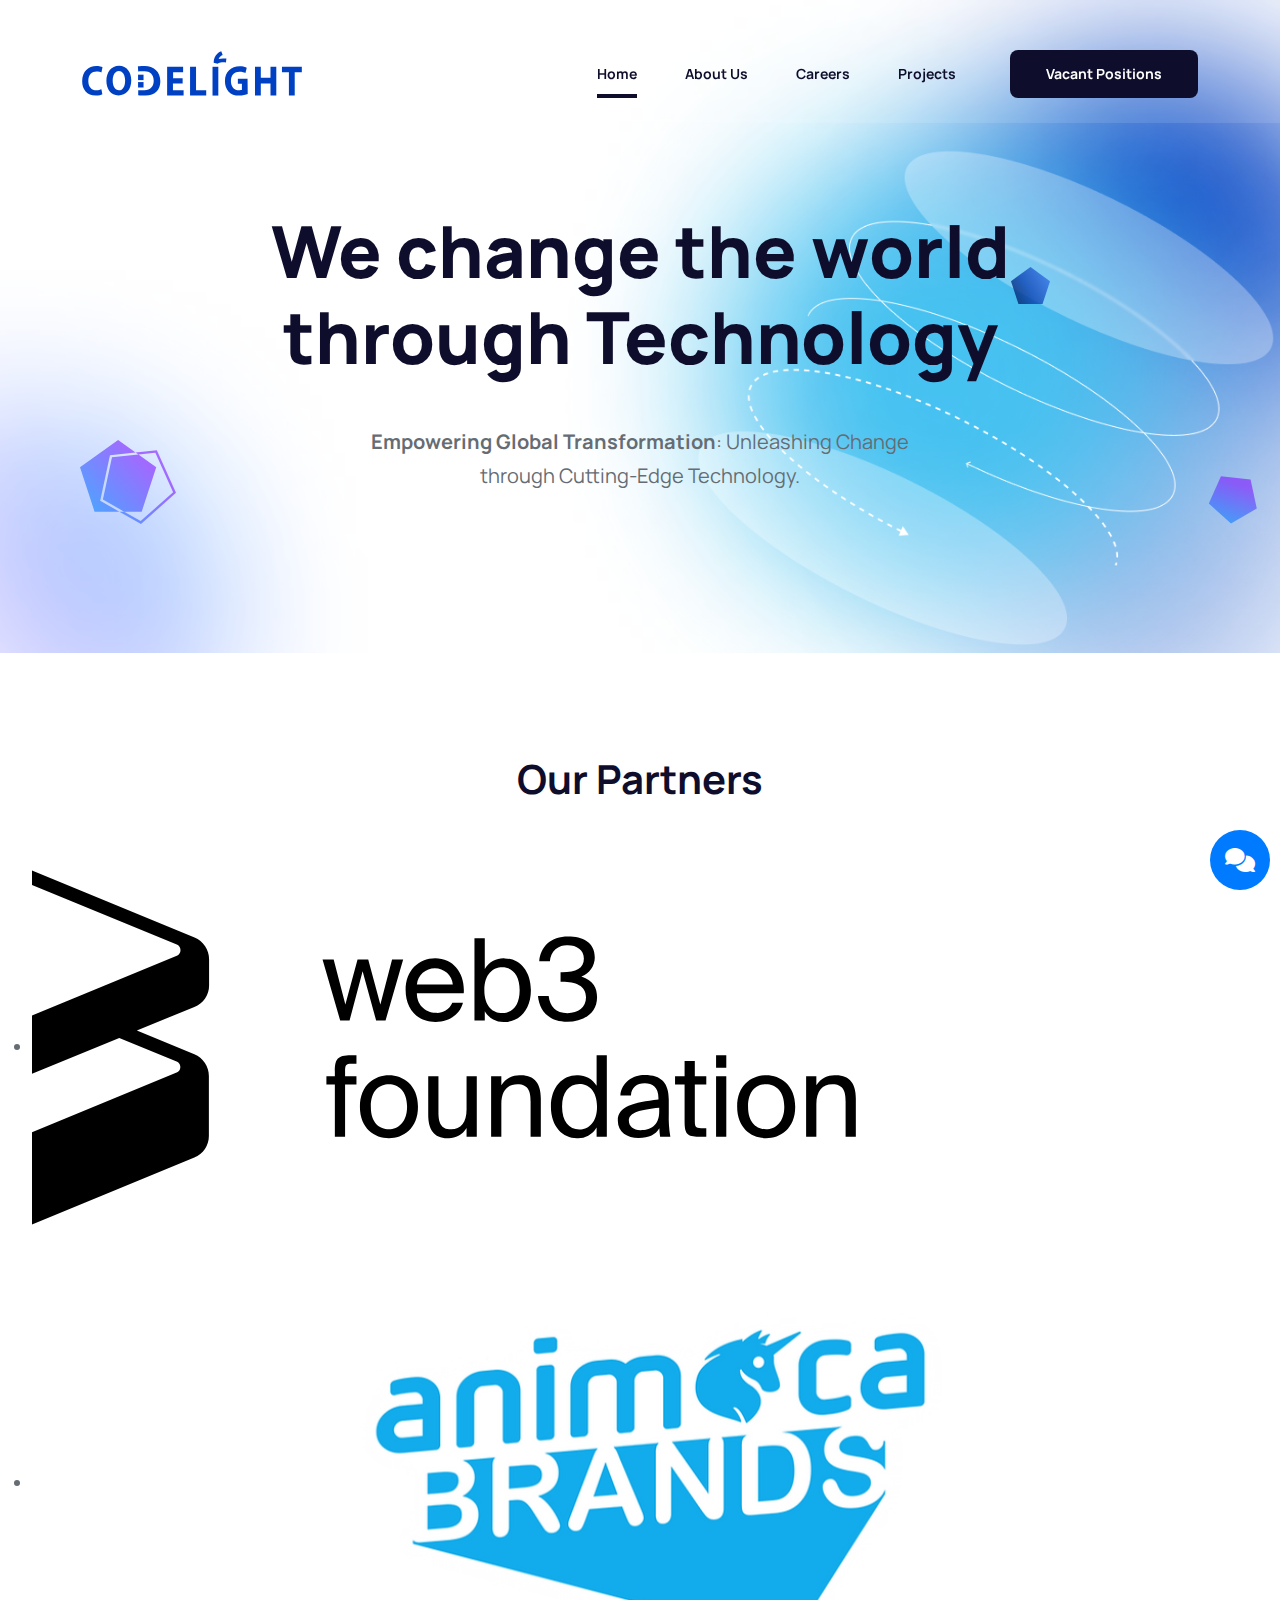
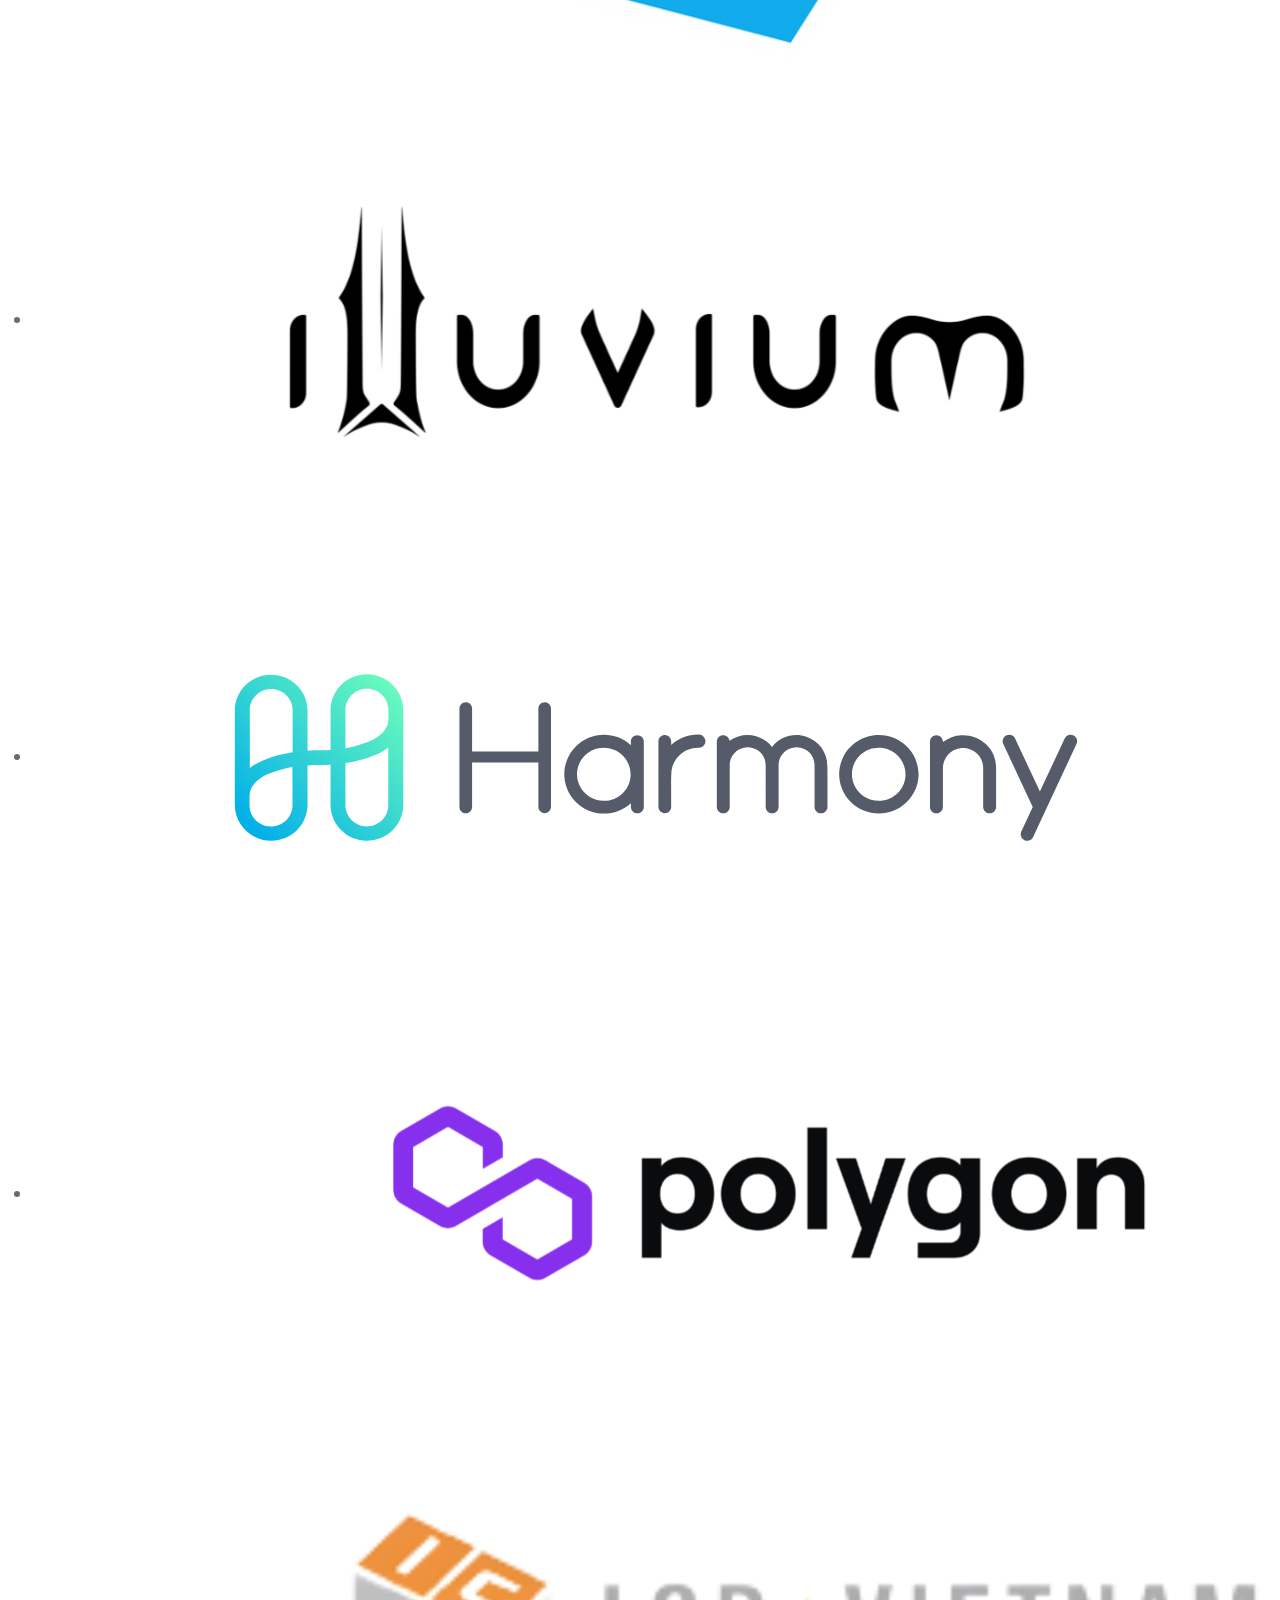
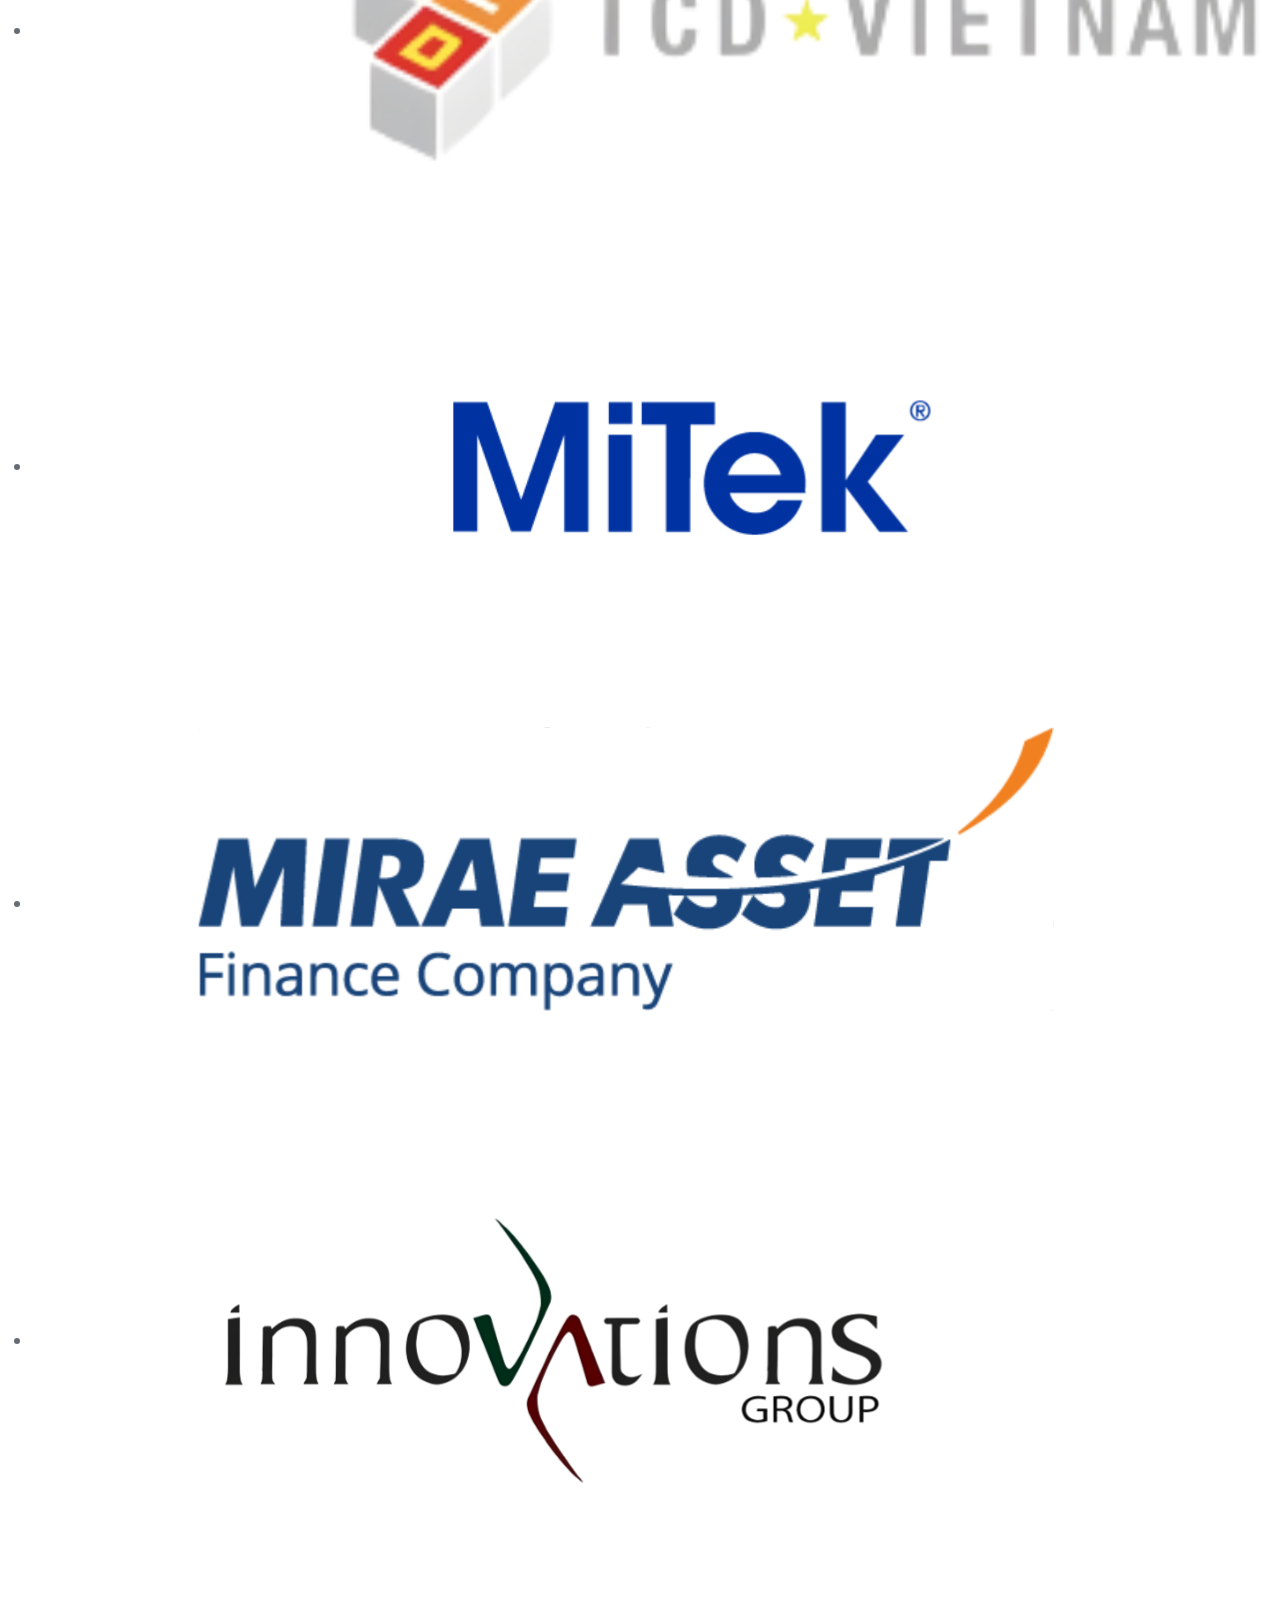
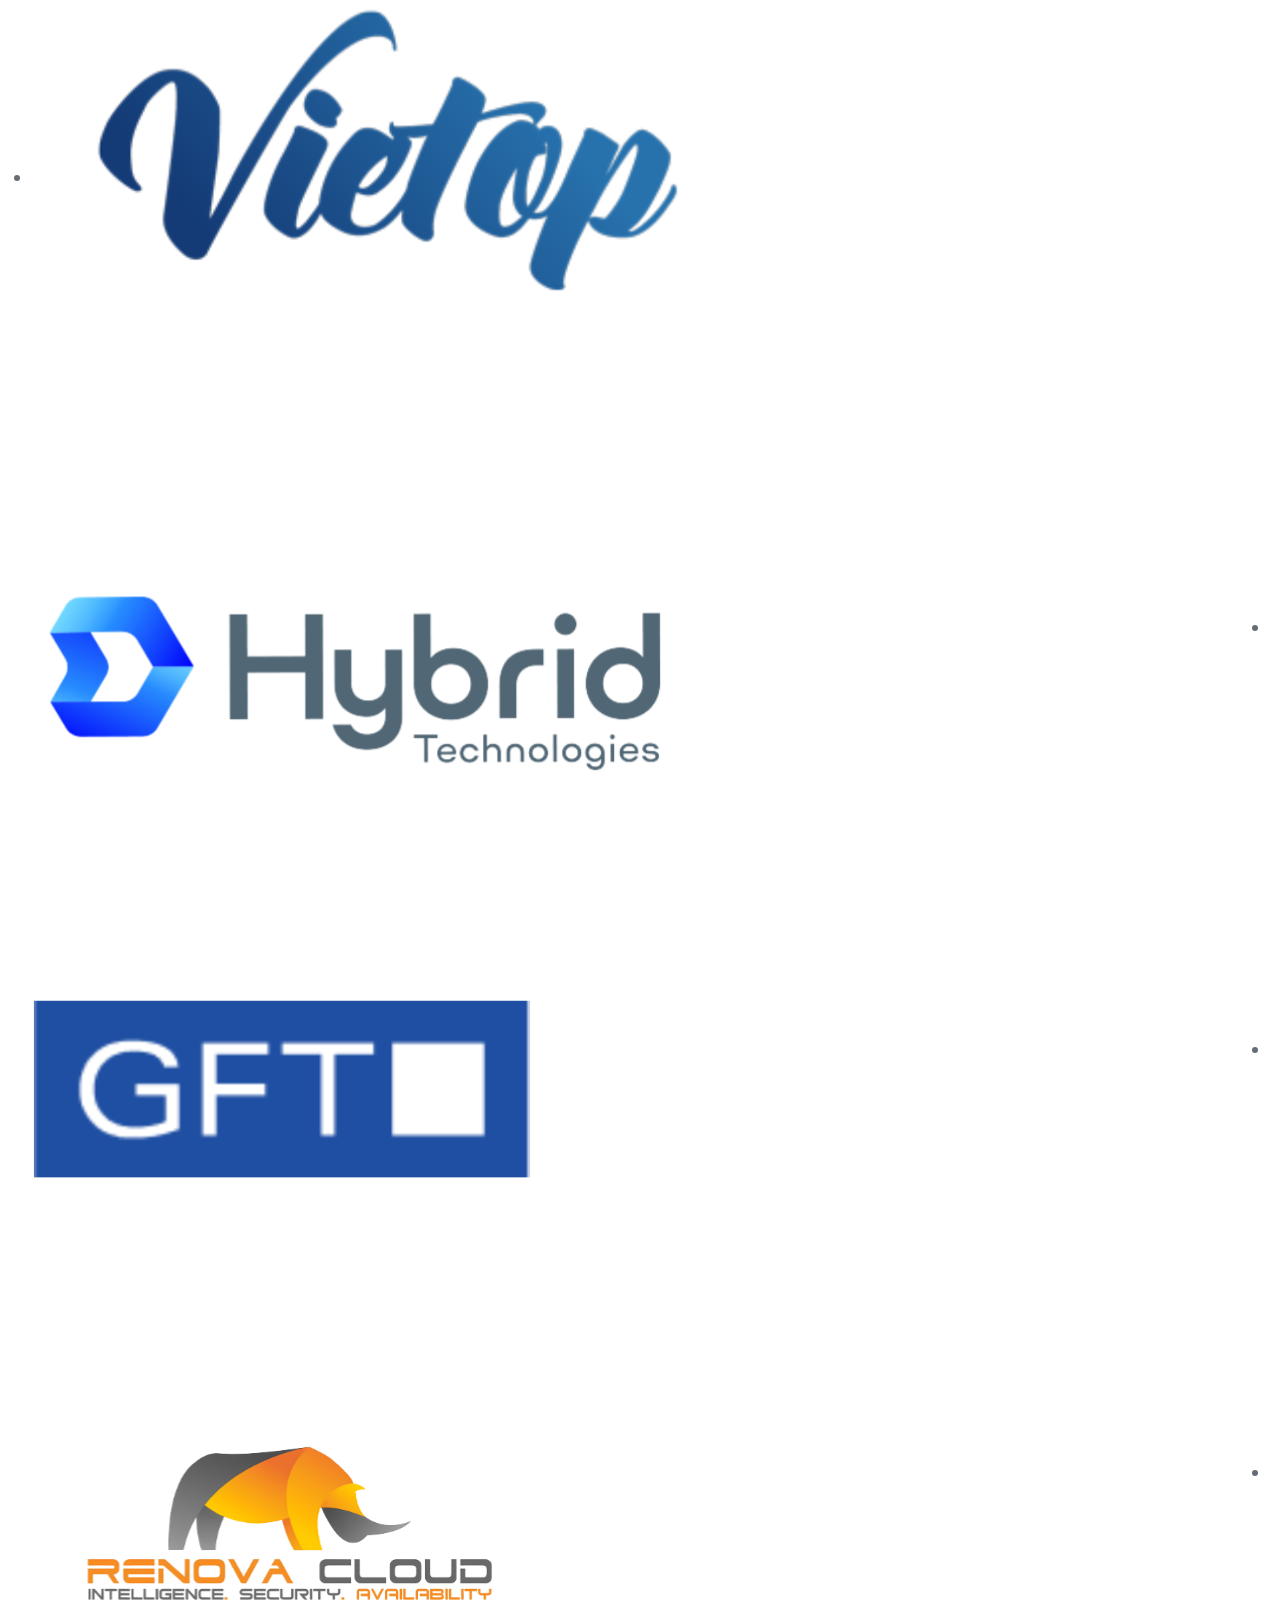
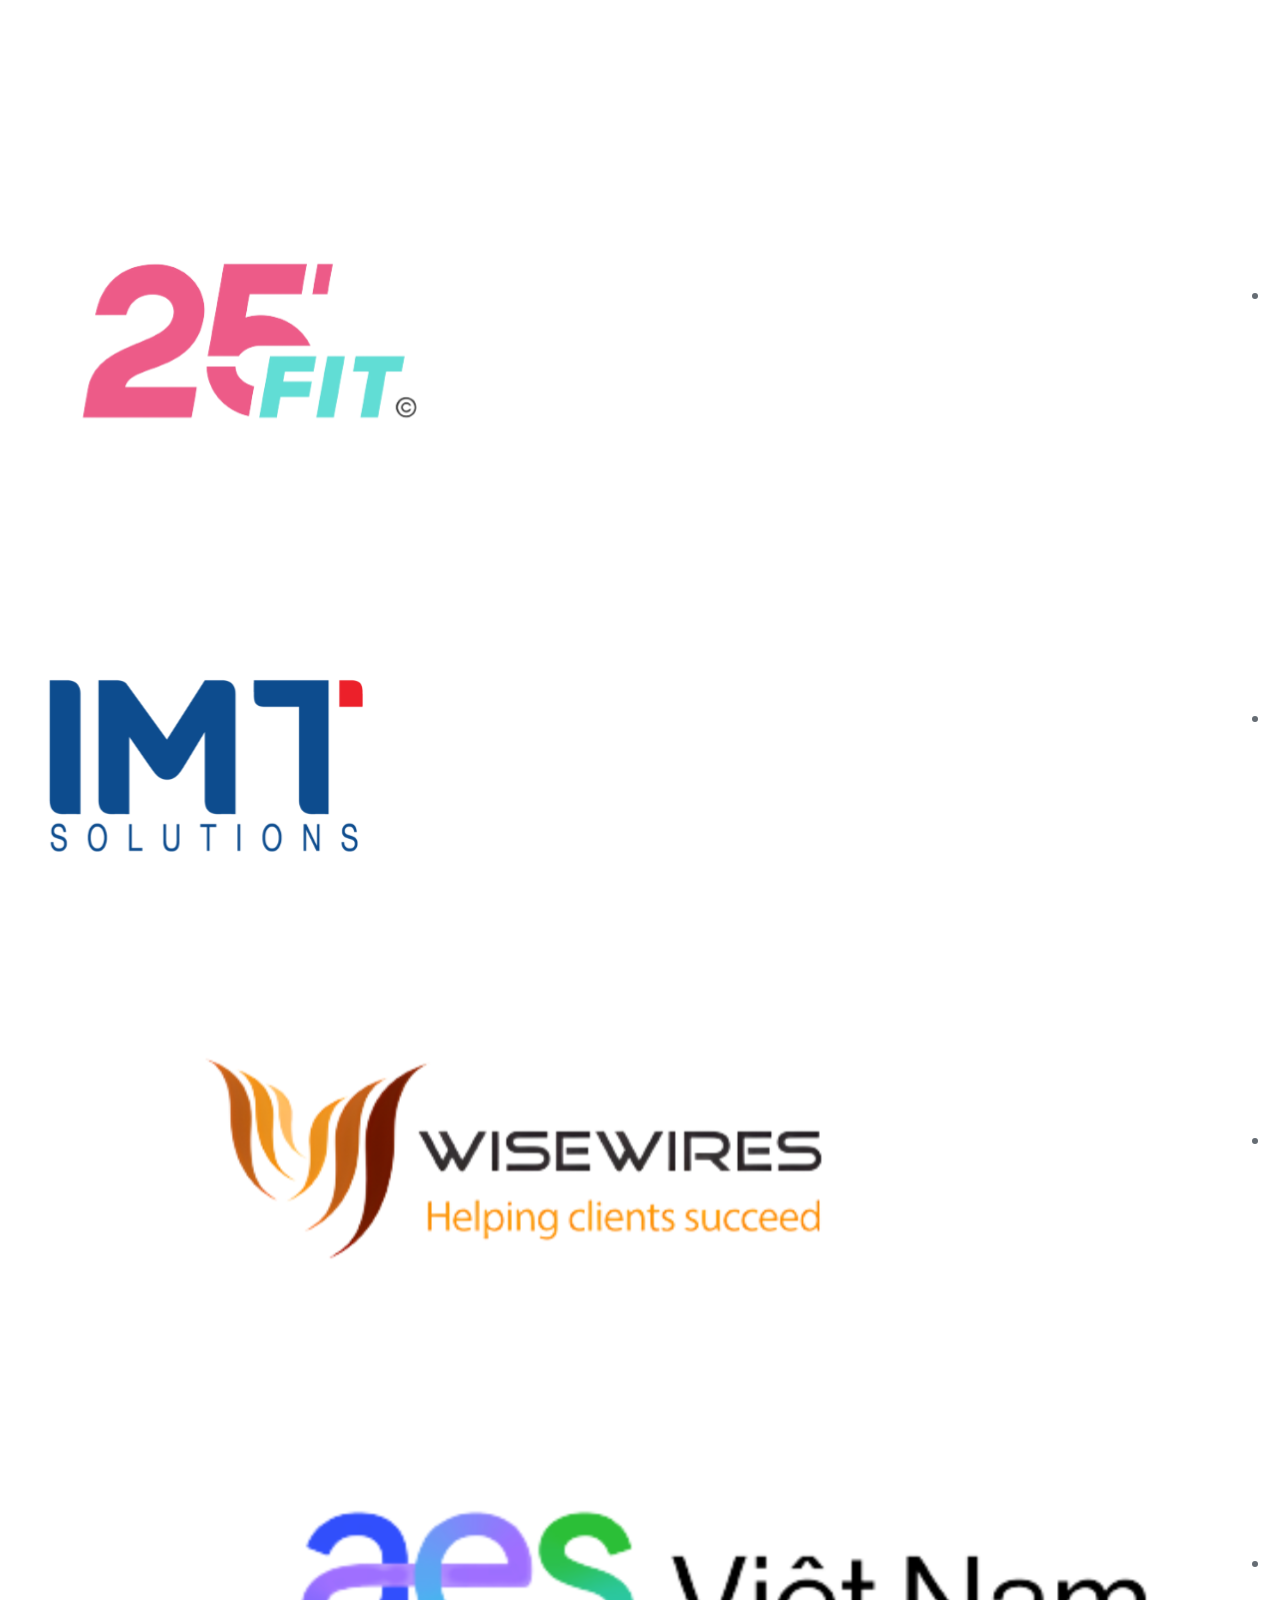
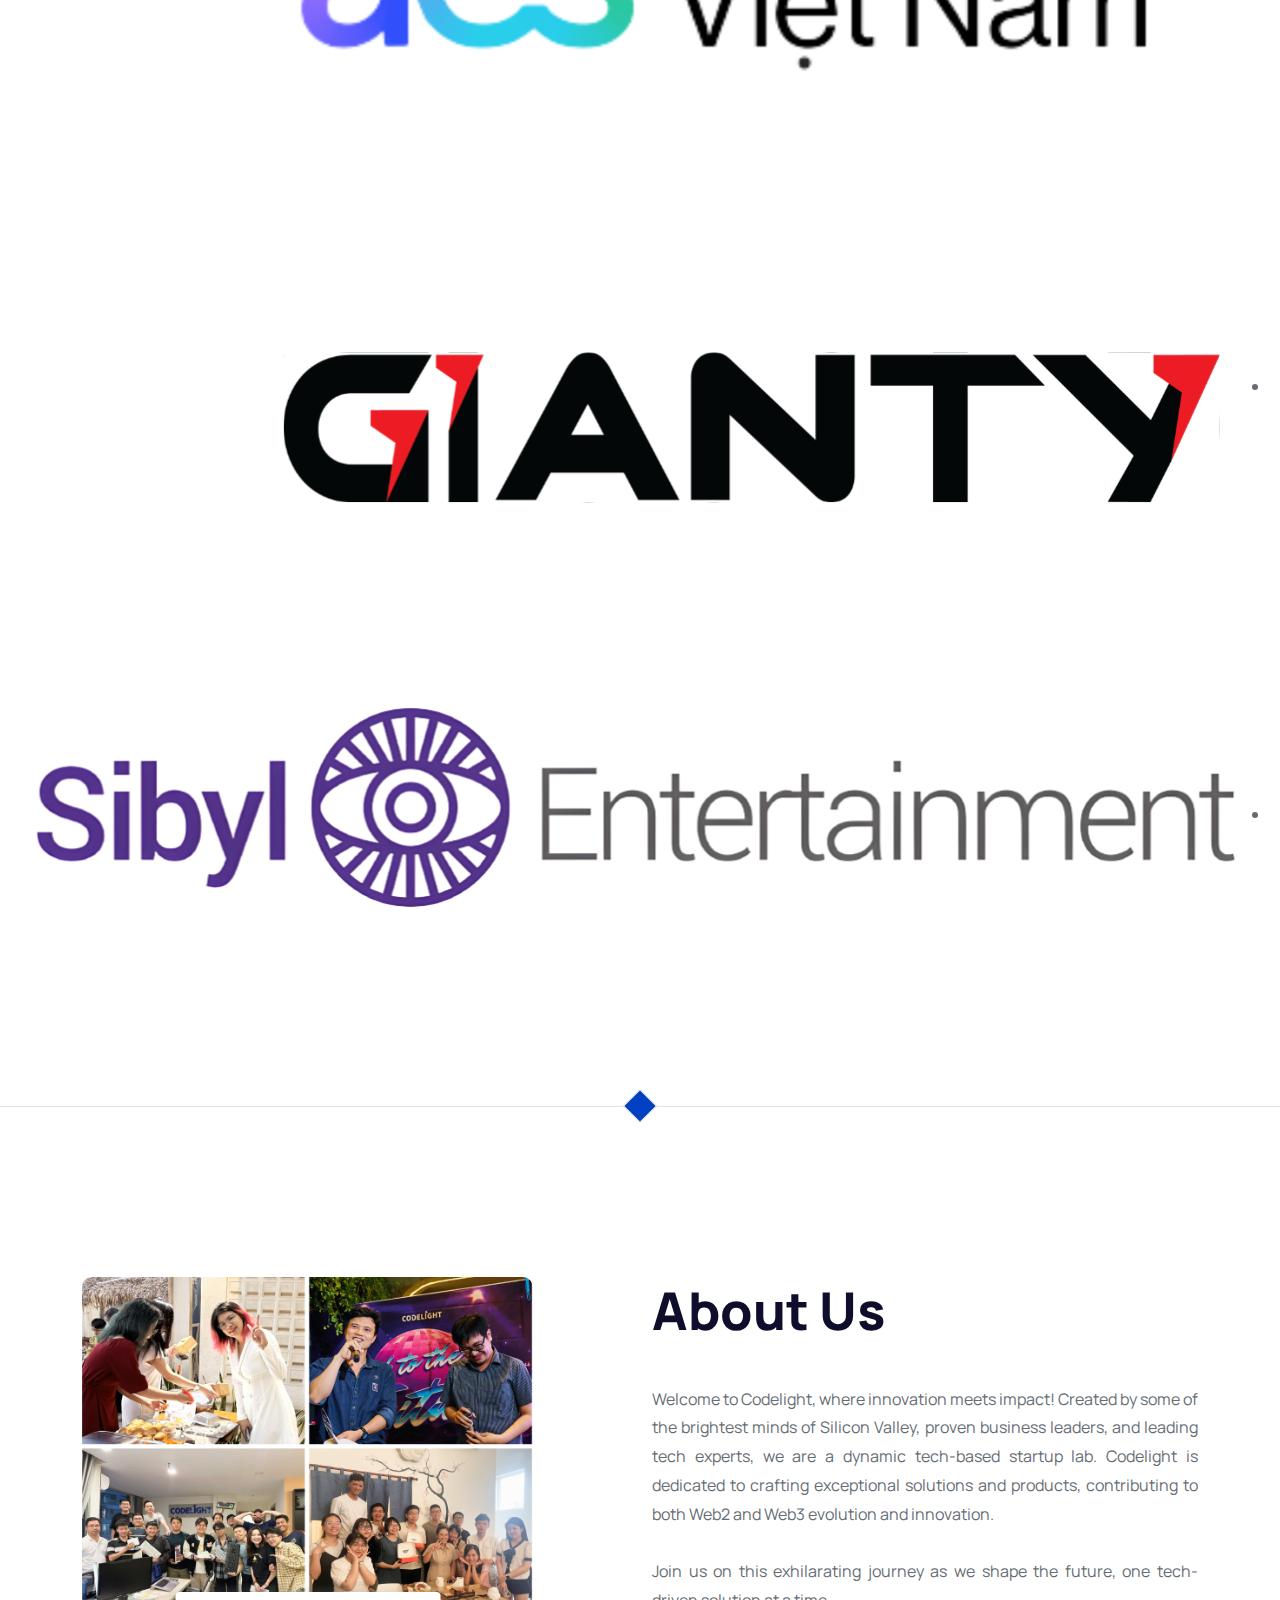
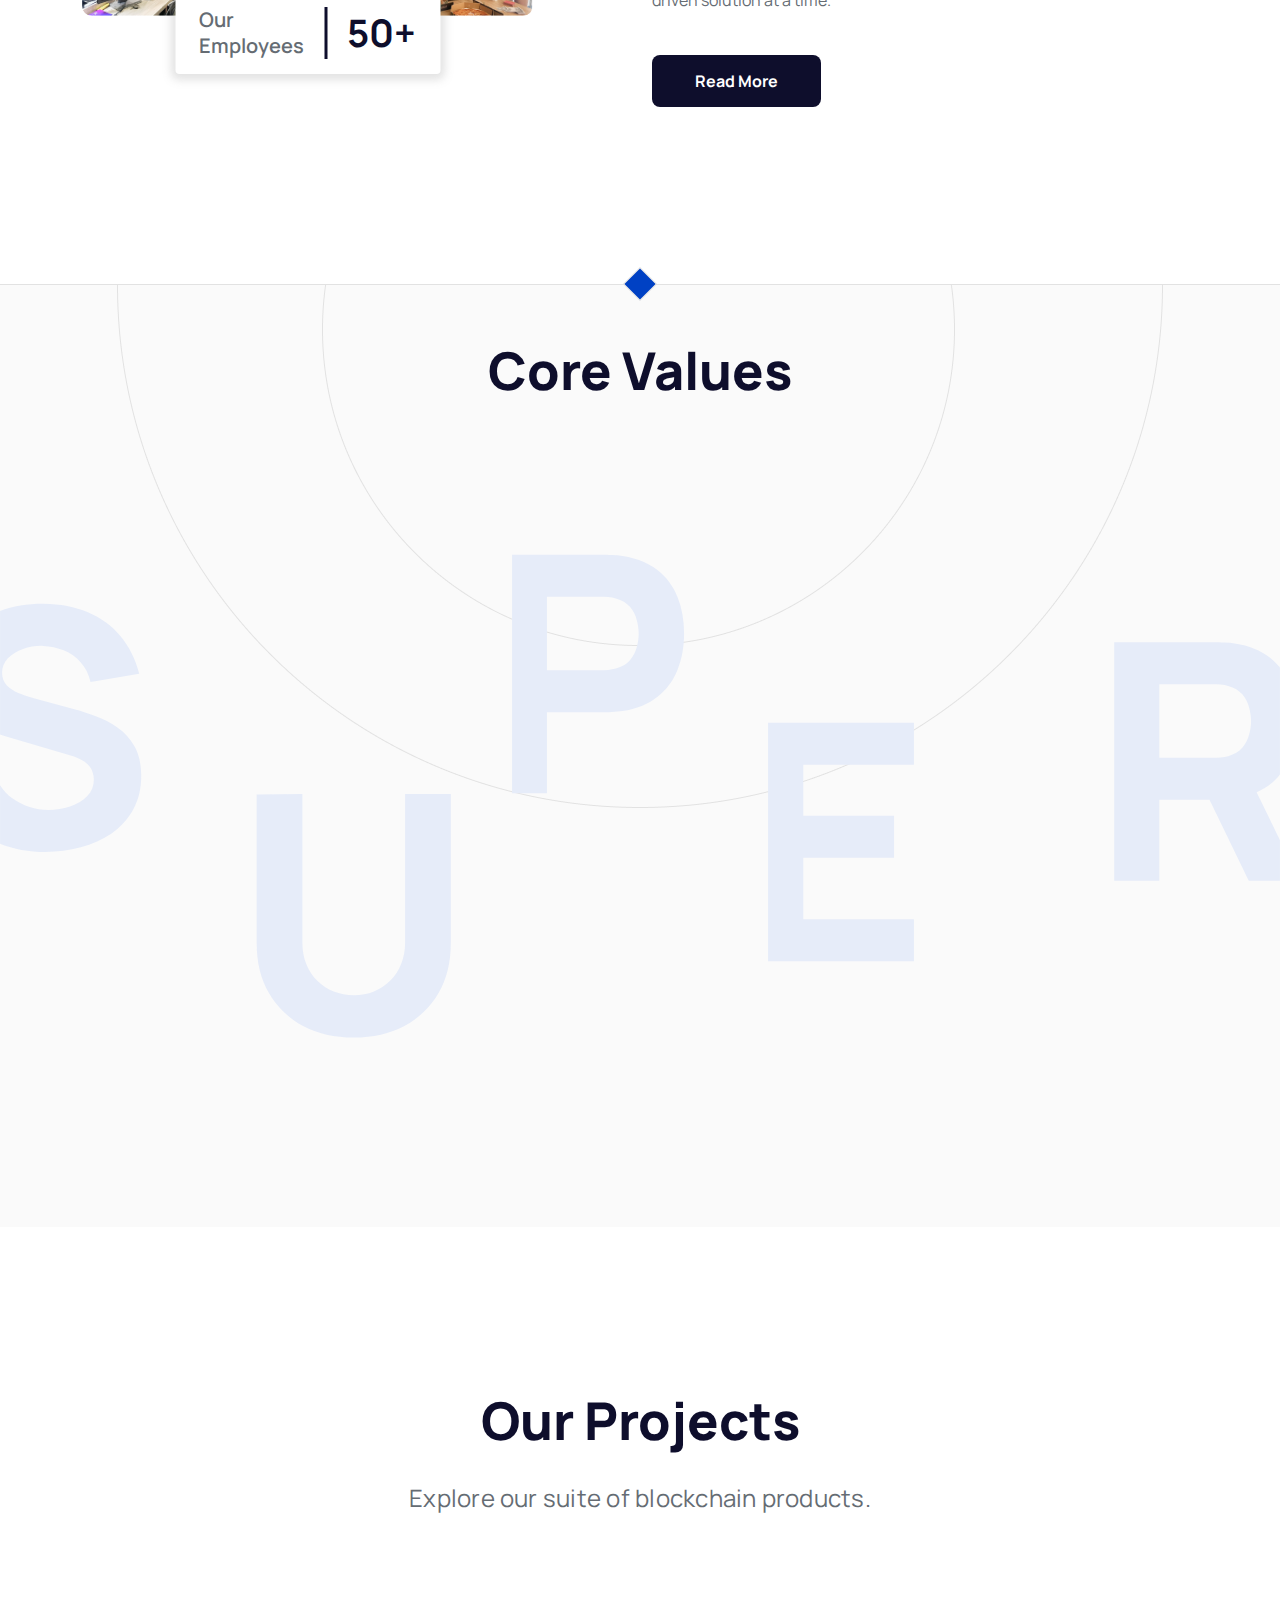
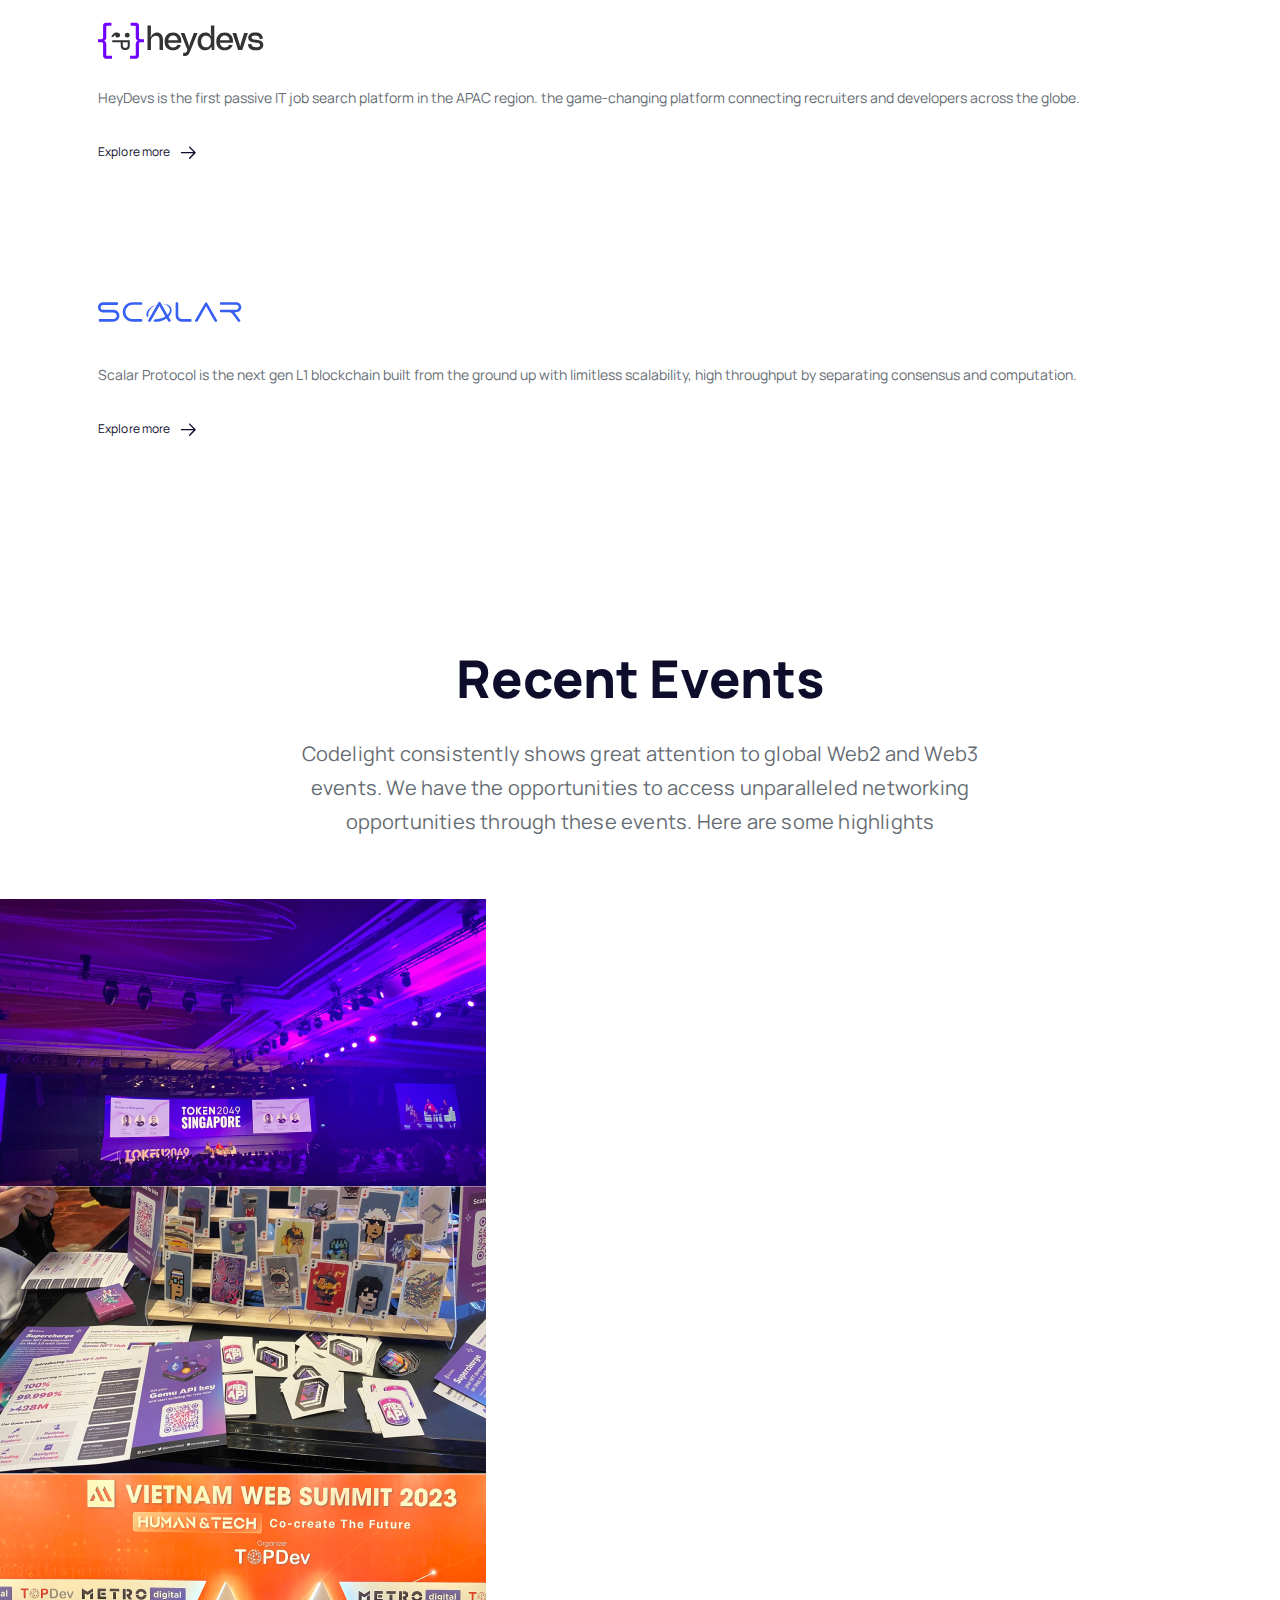
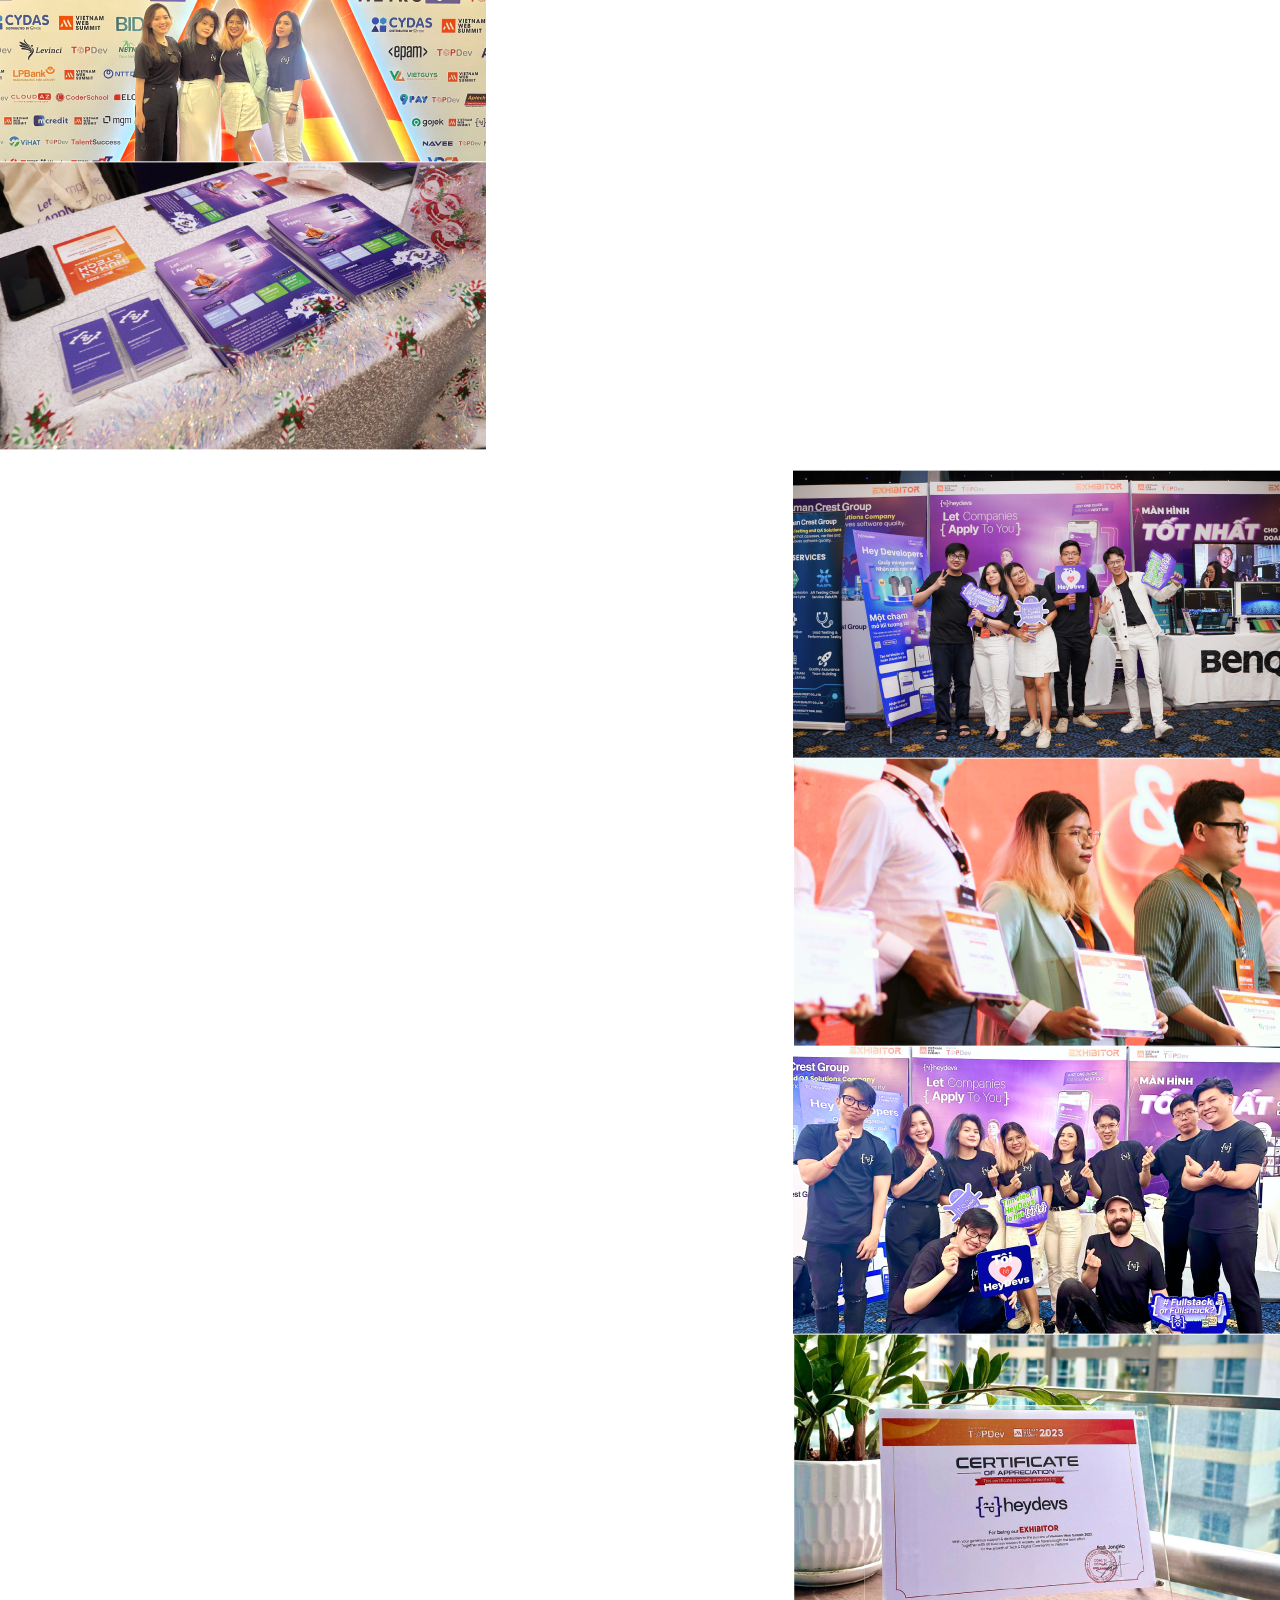
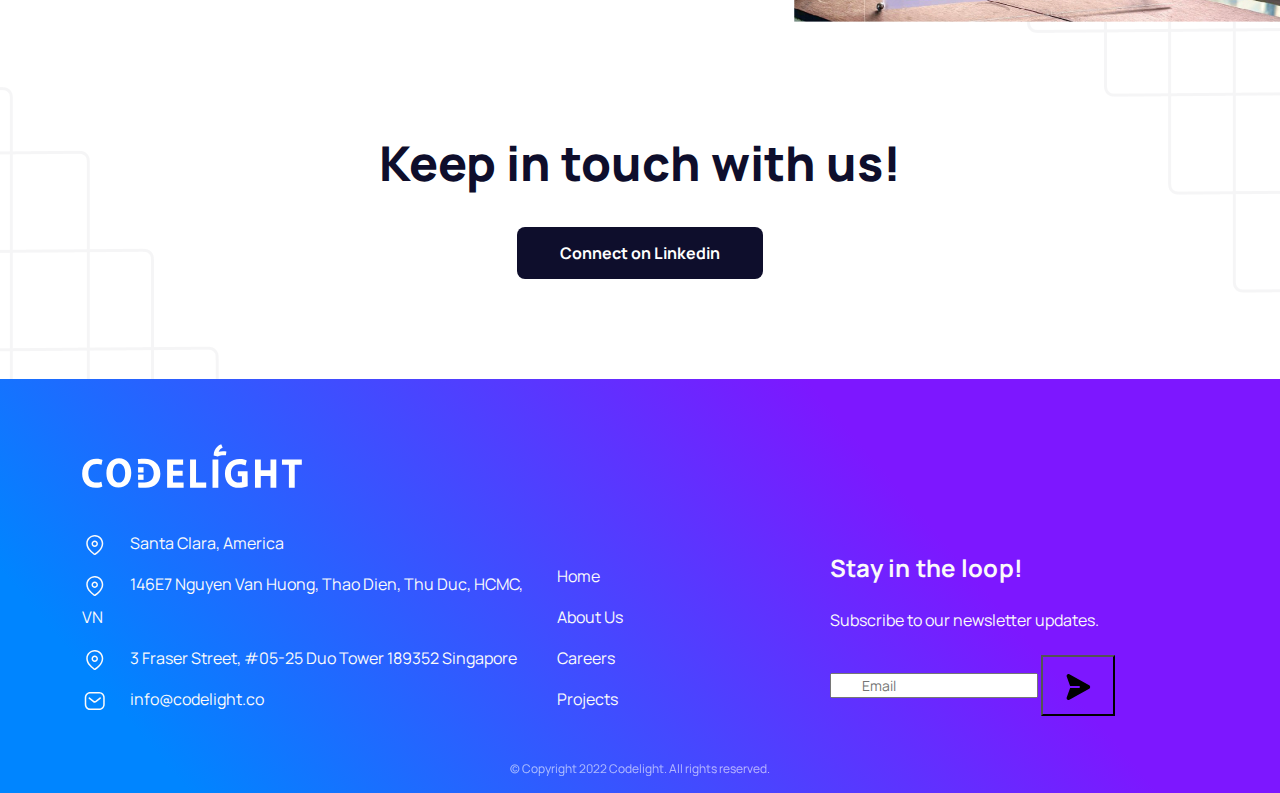
==== commit e6730f59: "feat(chatbot): embedded js" ====
--- a/index.html
+++ b/index.html
@@ -1,122 +1,229 @@
 <!DOCTYPE html>
 <html lang="en">
-
-<head>
-  <!-- Google tag (gtag.js) -->
-  <script async src="https://www.googletagmanager.com/gtag/js?id=G-SQYC2SZL2Y"></script>
-  <script>
-    window.dataLayer = window.dataLayer || [];
-    function gtag() { dataLayer.push(arguments); }
-    gtag('js', new Date());
-    gtag('config', 'G-SQYC2SZL2Y');
-  </script>
-  <meta charset="UTF-8">
-  <meta http-equiv="X-UA-Compatible" content="IE=edge">
-  <meta name="viewport" content="width=device-width, initial-scale=1.0, maximum-scale=1.0,user-scalable=0">
-  <link rel="icon" href="favicon-32x32.png" />
-  <link rel="shortcut icon" href="favicon.ico" type="image/x-icon" />
-  <title>Codelight - The Internet evolution through Web3 infrastructure</title>
-  <meta name="theme-color" content="#0041c4">
-  <link rel="apple-touch-icon" sizes="48x48" href="assets/icons/icon-48x48.png" />
-  <link rel="apple-touch-icon" sizes="72x72" href="assets/icons/icon-72x72.png" />
-  <link rel="apple-touch-icon" sizes="96x96" href="assets/icons/icon-96x96.png" />
-  <link rel="apple-touch-icon" sizes="192x192" href="assets/icons/icon-192x192.png" />
-  <link rel="apple-touch-icon" sizes="256x256" href="assets/icons/icon-256x256.png" />
-  <link rel="apple-touch-icon" sizes="384x384" href="assets/icons/icon-384x384.png" />
-  <link rel="apple-touch-icon" sizes="512x512" href="assets/icons/icon-512x512.png" />
-  <link rel="preconnect dns-prefetch" href="https://www.google-analytics.com" />
-  <meta name="description" content="We Change The World Through Decentralized Ledger Technology" />
-  <meta property="og:title" content="Codelight - The Internet evolution through Web3 infrastructure" />
-  <meta property="og:description" content="We Change The World Through Decentralized Ledger Technology" />
-  <meta property="og:type" content="website" />
-  <meta name="image" content="./opengraph.png" />
-  <meta itemprop="image" content="./opengraph.png" />
-  <meta name="og:image" content="./opengraph.png" />
-  <meta name="twitter:image" content="./opengraph.png">
-  <meta name="twitter:card" content="summary" />
-  <meta name="twitter:creator" content="Codelight - The Internet evolution through Web3 infrastructure" />
-  <meta name="twitter:title" content="Codelight - The Internet evolution through Web3 infrastructure" />
-  <meta name="twitter:description" content="We Change The World Through Decentralized Ledger Technology" />
-  <link rel="stylesheet" href="https://fonts.googleapis.com/css2?family=Sen:wght@400;700&amp;display=swap" />
-  <link rel="stylesheet" href="https://fonts.googleapis.com/css2?family=Inter:wght@300;400;500;600;700" media="all" />
-  <link href="https://fonts.googleapis.com/css2?family=Manrope:wght@400;500;600;700&display=swap" rel="stylesheet">
-  <link rel="stylesheet" href="https://cdn.jsdelivr.net/npm/bootstrap@5.1.3/dist/css/bootstrap.min.css" />
-  <link rel="stylesheet" href="assets/plugins/slick/slick.css" />
-  <link rel="stylesheet" href="assets/plugins/slick/slick-theme.css" />
-  <link rel="stylesheet" href="assets/plugins/wow/animate.min.css" />
-  <link rel="stylesheet" href="assets/css/style.css" />
-</head>
-
-<body>
-  <div class="cl-loading" id="CLLoading">
-    <img src="assets/images/logo.svg" alt="loading..." height="40" />
-  </div>
-
-  <header>
-    <nav id="header" class="cl-navbar navbar navbar-expand-md">
-      <div class="container justify-content-between">
-        <a class="navbar-brand" href="index.html" title="Codelight" rel="home">
-          <img class="cl-logo" src="assets/images/logo.svg" alt="Codelight" />
-          <img class="cl-logo-light" src="assets/images/logo-white.svg" alt="Codelight" />
-        </a>
-
-        <button class="navbar-toggler" type="button" data-bs-toggle="collapse" data-bs-target="#navbar"
-          aria-controls="navbar" aria-expanded="false" aria-label="Toggle navigation">
-          <span class="navbar-toggler-icon"></span>
-        </button>
-
-        <div id="navbar" class="collapse navbar-collapse">
-          <ul id="menu-primary-menu" class="navbar-nav ms-auto">
-            <li class="nav-item">
-              <a title="Home" href="index.html" class="nav-link active">Home</a>
-            </li>
-            <li class="nav-item">
-              <a title="About Us" href="about.html" class="nav-link">About Us</a>
-            </li>
-            <li class="nav-item">
-              <a title="Careers" href="wip-program.html" class="nav-link">Careers</a>
-            </li>
-            <li class="nav-item">
-              <a title="Projects" href="our-projects.html" class="nav-link">Projects</a>
-            </li>
-            <!-- <li class="nav-item">
+  <head>
+    <!-- Google tag (gtag.js) -->
+    <script
+      async
+      src="https://www.googletagmanager.com/gtag/js?id=G-SQYC2SZL2Y"
+    ></script>
+    <script>
+      window.dataLayer = window.dataLayer || [];
+      function gtag() {
+        dataLayer.push(arguments);
+      }
+      gtag("js", new Date());
+      gtag("config", "G-SQYC2SZL2Y");
+    </script>
+    <meta charset="UTF-8" />
+    <meta http-equiv="X-UA-Compatible" content="IE=edge" />
+    <meta
+      name="viewport"
+      content="width=device-width, initial-scale=1.0, maximum-scale=1.0,user-scalable=0"
+    />
+    <link rel="icon" href="favicon-32x32.png" />
+    <link rel="shortcut icon" href="favicon.ico" type="image/x-icon" />
+    <title>
+      Codelight - The Internet evolution through Web3 infrastructure
+    </title>
+    <meta name="theme-color" content="#0041c4" />
+    <link
+      rel="apple-touch-icon"
+      sizes="48x48"
+      href="assets/icons/icon-48x48.png"
+    />
+    <link
+      rel="apple-touch-icon"
+      sizes="72x72"
+      href="assets/icons/icon-72x72.png"
+    />
+    <link
+      rel="apple-touch-icon"
+      sizes="96x96"
+      href="assets/icons/icon-96x96.png"
+    />
+    <link
+      rel="apple-touch-icon"
+      sizes="192x192"
+      href="assets/icons/icon-192x192.png"
+    />
+    <link
+      rel="apple-touch-icon"
+      sizes="256x256"
+      href="assets/icons/icon-256x256.png"
+    />
+    <link
+      rel="apple-touch-icon"
+      sizes="384x384"
+      href="assets/icons/icon-384x384.png"
+    />
+    <link
+      rel="apple-touch-icon"
+      sizes="512x512"
+      href="assets/icons/icon-512x512.png"
+    />
+    <link
+      rel="preconnect dns-prefetch"
+      href="https://www.google-analytics.com"
+    />
+    <meta
+      name="description"
+      content="We Change The World Through Decentralized Ledger Technology"
+    />
+    <meta
+      property="og:title"
+      content="Codelight - The Internet evolution through Web3 infrastructure"
+    />
+    <meta
+      property="og:description"
+      content="We Change The World Through Decentralized Ledger Technology"
+    />
+    <meta property="og:type" content="website" />
+    <meta name="image" content="./opengraph.png" />
+    <meta itemprop="image" content="./opengraph.png" />
+    <meta name="og:image" content="./opengraph.png" />
+    <meta name="twitter:image" content="./opengraph.png" />
+    <meta name="twitter:card" content="summary" />
+    <meta
+      name="twitter:creator"
+      content="Codelight - The Internet evolution through Web3 infrastructure"
+    />
+    <meta
+      name="twitter:title"
+      content="Codelight - The Internet evolution through Web3 infrastructure"
+    />
+    <meta
+      name="twitter:description"
+      content="We Change The World Through Decentralized Ledger Technology"
+    />
+    <link
+      rel="stylesheet"
+      href="https://fonts.googleapis.com/css2?family=Sen:wght@400;700&amp;display=swap"
+    />
+    <link
+      rel="stylesheet"
+      href="https://fonts.googleapis.com/css2?family=Inter:wght@300;400;500;600;700"
+      media="all"
+    />
+    <link
+      href="https://fonts.googleapis.com/css2?family=Manrope:wght@400;500;600;700&display=swap"
+      rel="stylesheet"
+    />
+    <link
+      rel="stylesheet"
+      href="https://cdn.jsdelivr.net/npm/bootstrap@5.1.3/dist/css/bootstrap.min.css"
+    />
+    <link rel="stylesheet" href="assets/plugins/slick/slick.css" />
+    <link rel="stylesheet" href="assets/plugins/slick/slick-theme.css" />
+    <link rel="stylesheet" href="assets/plugins/wow/animate.min.css" />
+    <link rel="stylesheet" href="assets/css/style.css" />
+  </head>
+
+  <body>
+    <div class="cl-loading" id="CLLoading">
+      <img src="assets/images/logo.svg" alt="loading..." height="40" />
+    </div>
+
+    <header>
+      <nav id="header" class="cl-navbar navbar navbar-expand-md">
+        <div class="container justify-content-between">
+          <a
+            class="navbar-brand"
+            href="index.html"
+            title="Codelight"
+            rel="home"
+          >
+            <img class="cl-logo" src="assets/images/logo.svg" alt="Codelight" />
+            <img
+              class="cl-logo-light"
+              src="assets/images/logo-white.svg"
+              alt="Codelight"
+            />
+          </a>
+
+          <button
+            class="navbar-toggler"
+            type="button"
+            data-bs-toggle="collapse"
+            data-bs-target="#navbar"
+            aria-controls="navbar"
+            aria-expanded="false"
+            aria-label="Toggle navigation"
+          >
+            <span class="navbar-toggler-icon"></span>
+          </button>
+
+          <div id="navbar" class="collapse navbar-collapse">
+            <ul id="menu-primary-menu" class="navbar-nav ms-auto">
+              <li class="nav-item">
+                <a title="Home" href="index.html" class="nav-link active"
+                  >Home</a
+                >
+              </li>
+              <li class="nav-item">
+                <a title="About Us" href="about.html" class="nav-link"
+                  >About Us</a
+                >
+              </li>
+              <li class="nav-item">
+                <a title="Careers" href="wip-program.html" class="nav-link"
+                  >Careers</a
+                >
+              </li>
+              <li class="nav-item">
+                <a title="Projects" href="our-projects.html" class="nav-link"
+                  >Projects</a
+                >
+              </li>
+              <!-- <li class="nav-item">
                                 <a title="Vacant Positions" href="careers.html" class="nav-link">Vacant Positions</a>
                             </li> -->
 
-            <li class="cl-header-cta nav-item">
-              <a title="Vacant Positions" href="https://www.linkedin.com/company/codelightco/" target="_blank"
-                class="nav-link">Vacant Positions</a>
-            </li>
-          </ul>
+              <li class="cl-header-cta nav-item">
+                <a
+                  title="Vacant Positions"
+                  href="https://www.linkedin.com/company/codelightco/"
+                  target="_blank"
+                  class="nav-link"
+                  >Vacant Positions</a
+                >
+              </li>
+            </ul>
+          </div>
         </div>
-      </div>
-    </nav>
-  </header>
-
-  <main>
-    <div class="cl-homepage">
-      <section class="cl-banner" id="Banner">
-        <div class="deco1 fade-deco" data-wow-delay="0.1s"><img src="./assets/images/banner-deco1.svg" alt="">
-        </div>
-        <div class="deco2 fade-deco" data-wow-delay="0.4s"><img src="./assets/images/banner-deco2.svg" alt="">
-        </div>
-        <div class="deco3 fade-deco" data-wow-delay="0.6s"><img src="./assets/images/banner-deco3.svg" alt="">
-        </div>
-        <div class="container">
-          <div class="row align-items-center">
-            <div class="cl-banner-body">
-              <h1 class="cl-banner-heading">
-                <span>We change the world <br class="d-none d-md-block">through Technology </span>
-              </h1>
-              <div class="cl-banner-content">
-                <span>Empowering Global Transformation</span>: Unleashing Change
-                <br class="d-none d-md-block">through Cutting-Edge Technology.
-              </div>
-              <!-- <div class="cl-banner-action">
+      </nav>
+    </header>
+
+    <main>
+      <div class="cl-homepage">
+        <section class="cl-banner" id="Banner">
+          <div class="deco1 fade-deco" data-wow-delay="0.1s">
+            <img src="./assets/images/banner-deco1.svg" alt="" />
+          </div>
+          <div class="deco2 fade-deco" data-wow-delay="0.4s">
+            <img src="./assets/images/banner-deco2.svg" alt="" />
+          </div>
+          <div class="deco3 fade-deco" data-wow-delay="0.6s">
+            <img src="./assets/images/banner-deco3.svg" alt="" />
+          </div>
+          <div class="container">
+            <div class="row align-items-center">
+              <div class="cl-banner-body">
+                <h1 class="cl-banner-heading">
+                  <span
+                    >We change the world <br class="d-none d-md-block" />through
+                    Technology
+                  </span>
+                </h1>
+                <div class="cl-banner-content">
+                  <span>Empowering Global Transformation</span>: Unleashing
+                  Change <br class="d-none d-md-block" />through Cutting-Edge
+                  Technology.
+                </div>
+                <!-- <div class="cl-banner-action">
                                     <a href="#Discover">Discover</a>
                                 </div> -->
-            </div>
-            <!--  <div class="col-lg-6 order-2 order-lg-1">
+              </div>
+              <!--  <div class="col-lg-6 order-2 order-lg-1">
                                 
                             </div>
                             <div class="col-lg-6 order-1 order-lg-2 mb-4 mb-lg-0 text-center text-lg-end">
@@ -124,162 +231,177 @@
                                     <img src="assets/images/homepage/banner.svg" alt="" class="img-fluid" />
                                 </div>
                             </div> -->
-          </div>
-        </div>
-      </section>
-      <section class="cl-partners line">
-        <div class="container">
-          <div class="cl-title-mini">Our Partners</div>
-          <div class="slider-partners">
-            <ul>
-              <li>
-                <a href="https://web3.foundation/grants/" target="_blank">
-                  <img src="./assets/images/web3.svg" alt="web3">
-                </a>
-              </li>
-              <li>
-                <a href="https://www.animocabrands.com/" target="_blank">
-                  <img src="./assets/images/animoca.svg" alt="animoca">
-                </a>
-              </li>
-              <li>
-                <a href="https://illuvium.io/" target="_blank">
-                  <img src="./assets/images/illuvium.svg" alt="illuvium">
-                </a>
-              </li>
-              <li>
-                <a href="https://www.harmony.one/" target="_blank">
-                  <img src="./assets/images/Harmony.svg" alt="Harmony">
-                </a>
-              </li>
-              <li>
-                <a href="https://polygon.technology/" target="_blank">
-                  <img src="./assets/images/Polygon.svg" alt="Polygon">
-                </a>
-              </li>
-              <li>
-                <a href="https://icd-vn.com/" target="_blank">
-                  <img src="./assets/images/ICD.svg" alt="ICD">
-                </a>
-              </li>
-              <li>
-                <a href="https://mitekvietnam.com.vn/" target="_blank">
-                  <img src="./assets/images/MiTek.svg" alt="MiTek">
-                </a>
-              </li>
-              <li>
-                <a href="https://mafc.com.vn/" target="_blank">
-                  <img src="./assets/images/Mirae-asset.svg" alt="Mirae">
-                </a>
-              </li>
-              <li>
-                <a href="https://innovationuae.com/" target="_blank">
-                  <img src="./assets/images/Innovations-Group.svg" alt="Innovations">
-                </a>
-              </li>
-              <li>
-                <a href="https://www.ieltsvietop.vn/" target="_blank">
-                  <img src="./assets/images/logovietop.svg" alt="Vietop">
-                </a>
-              </li>
-            </ul>
-            <ul class="ex" dir="rtl">
-              <li>
-                <a href="https://jobs.hybrid-technologies.vn/" target="_blank">
-                  <img src="./assets/images/Hybrid.svg" alt="Hybrid">
-                </a>
-              </li>
-              <li>
-                <a href="https://www.gft.com/" target="_blank">
-                  <img src="./assets/images/GFT.svg" alt="GFT">
-                </a>
-              </li>
-              <li>
-                <a href="https://renovacloud.com/" target="_blank">
-                  <img src="./assets/images/Renova-Cloud.svg" alt="Renova">
-                </a>
-              </li>
-              <li>
-                <a href="https://25fit.com/" target="_blank">
-                  <img src="./assets/images/25-Fit.svg" alt="25 Fit">
-                </a>
-              </li>
-              <li>
-                <a href="https://imtsolutions.asia/" target="_blank">
-                  <img src="./assets/images/IMT-Solutions.svg" alt="IMT">
-                </a>
-              </li>
-              <li>
-                <a href="https://www.wisewires.com/" target="_blank">
-                  <img src="./assets/images/Wisewires.svg" alt="Wisewires">
-                </a>
-              </li>
-              <li>
-                <a href="https://www.aes-vietnam.com/vi" target="_blank">
-                  <img src="./assets/images/Aes-Vietnam.svg" alt="Aes-Vietnam">
-                </a>
-              </li>
-              <li>
-                <a href="https://gianty.com.vn/" target="_blank">
-                  <img src="./assets/images/Gianty.svg" alt="Gianty">
-                </a>
-              </li>
-              <li>
-                <a href="https://www.sibylentertainment.com/" target="_blank">
-                  <img src="./assets/images/Sibyl.svg" alt="Sibyl">
-                </a>
-              </li>
-            </ul>
-          </div>
-        </div>
-      </section>
-      <section class="cl-about line">
-        <div class="container">
-          <div class="row justify-content-between">
-            <div class="col-md-5 position-relative">
-              <div class="photo">
-                <img src="./assets/images/homepage/about.png"
-                  srcset="./assets/images/homepage/about.png 1x, assets/images/homepage/about@2x.png 2x, assets/images/homepage/about@3x.png 3x"
-                  alt="about">
-              </div>
-              <div class="group">
-                <div class="item">
-                  <dl>
-                    <dt>Our <br> Employees</dt>
-                    <dd>50+</dd>
-                  </dl>
+            </div>
+          </div>
+        </section>
+        <section class="cl-partners line">
+          <div class="container">
+            <div class="cl-title-mini">Our Partners</div>
+            <div class="slider-partners">
+              <ul>
+                <li>
+                  <a href="https://web3.foundation/grants/" target="_blank">
+                    <img src="./assets/images/web3.svg" alt="web3" />
+                  </a>
+                </li>
+                <li>
+                  <a href="https://www.animocabrands.com/" target="_blank">
+                    <img src="./assets/images/animoca.svg" alt="animoca" />
+                  </a>
+                </li>
+                <li>
+                  <a href="https://illuvium.io/" target="_blank">
+                    <img src="./assets/images/illuvium.svg" alt="illuvium" />
+                  </a>
+                </li>
+                <li>
+                  <a href="https://www.harmony.one/" target="_blank">
+                    <img src="./assets/images/Harmony.svg" alt="Harmony" />
+                  </a>
+                </li>
+                <li>
+                  <a href="https://polygon.technology/" target="_blank">
+                    <img src="./assets/images/Polygon.svg" alt="Polygon" />
+                  </a>
+                </li>
+                <li>
+                  <a href="https://icd-vn.com/" target="_blank">
+                    <img src="./assets/images/ICD.svg" alt="ICD" />
+                  </a>
+                </li>
+                <li>
+                  <a href="https://mitekvietnam.com.vn/" target="_blank">
+                    <img src="./assets/images/MiTek.svg" alt="MiTek" />
+                  </a>
+                </li>
+                <li>
+                  <a href="https://mafc.com.vn/" target="_blank">
+                    <img src="./assets/images/Mirae-asset.svg" alt="Mirae" />
+                  </a>
+                </li>
+                <li>
+                  <a href="https://innovationuae.com/" target="_blank">
+                    <img
+                      src="./assets/images/Innovations-Group.svg"
+                      alt="Innovations"
+                    />
+                  </a>
+                </li>
+                <li>
+                  <a href="https://www.ieltsvietop.vn/" target="_blank">
+                    <img src="./assets/images/logovietop.svg" alt="Vietop" />
+                  </a>
+                </li>
+              </ul>
+              <ul class="ex" dir="rtl">
+                <li>
+                  <a
+                    href="https://jobs.hybrid-technologies.vn/"
+                    target="_blank"
+                  >
+                    <img src="./assets/images/Hybrid.svg" alt="Hybrid" />
+                  </a>
+                </li>
+                <li>
+                  <a href="https://www.gft.com/" target="_blank">
+                    <img src="./assets/images/GFT.svg" alt="GFT" />
+                  </a>
+                </li>
+                <li>
+                  <a href="https://renovacloud.com/" target="_blank">
+                    <img src="./assets/images/Renova-Cloud.svg" alt="Renova" />
+                  </a>
+                </li>
+                <li>
+                  <a href="https://25fit.com/" target="_blank">
+                    <img src="./assets/images/25-Fit.svg" alt="25 Fit" />
+                  </a>
+                </li>
+                <li>
+                  <a href="https://imtsolutions.asia/" target="_blank">
+                    <img src="./assets/images/IMT-Solutions.svg" alt="IMT" />
+                  </a>
+                </li>
+                <li>
+                  <a href="https://www.wisewires.com/" target="_blank">
+                    <img src="./assets/images/Wisewires.svg" alt="Wisewires" />
+                  </a>
+                </li>
+                <li>
+                  <a href="https://www.aes-vietnam.com/vi" target="_blank">
+                    <img
+                      src="./assets/images/Aes-Vietnam.svg"
+                      alt="Aes-Vietnam"
+                    />
+                  </a>
+                </li>
+                <li>
+                  <a href="https://gianty.com.vn/" target="_blank">
+                    <img src="./assets/images/Gianty.svg" alt="Gianty" />
+                  </a>
+                </li>
+                <li>
+                  <a href="https://www.sibylentertainment.com/" target="_blank">
+                    <img src="./assets/images/Sibyl.svg" alt="Sibyl" />
+                  </a>
+                </li>
+              </ul>
+            </div>
+          </div>
+        </section>
+        <section class="cl-about line">
+          <div class="container">
+            <div class="row justify-content-between">
+              <div class="col-md-5 position-relative">
+                <div class="photo">
+                  <img
+                    src="./assets/images/homepage/about.png"
+                    srcset="
+                      ./assets/images/homepage/about.png  1x,
+                      assets/images/homepage/about@2x.png 2x,
+                      assets/images/homepage/about@3x.png 3x
+                    "
+                    alt="about"
+                  />
                 </div>
-              </div>
-            </div>
-            <div class="col-md-6 about-us-desc">
-              <div class="cl-title">
-                About Us
-              </div>
-              <p>Welcome to Codelight, where innovation meets impact! Created by some of the brightest
-                minds of Silicon Valley, proven business leaders, and leading tech experts, we are a
-                dynamic tech-based startup lab. Codelight is dedicated to crafting exceptional solutions
-                and products, contributing to both Web2 and Web3 evolution and innovation.
-                <br><br>
-                Join us on this exhilarating journey as we shape the future, one tech-driven solution at
-                a time.
-              </p>
-              <div class="cl-btn">
-                <a href="about.html">Read More</a>
-              </div>
-            </div>
-          </div>
-        </div>
-
-      </section>
-      <section class="cl-core-values">
-        <div class="container">
-          <!-- <div class="logo">
+                <div class="group">
+                  <div class="item">
+                    <dl>
+                      <dt>
+                        Our <br />
+                        Employees
+                      </dt>
+                      <dd>50+</dd>
+                    </dl>
+                  </div>
+                </div>
+              </div>
+              <div class="col-md-6 about-us-desc">
+                <div class="cl-title">About Us</div>
+                <p>
+                  Welcome to Codelight, where innovation meets impact! Created
+                  by some of the brightest minds of Silicon Valley, proven
+                  business leaders, and leading tech experts, we are a dynamic
+                  tech-based startup lab. Codelight is dedicated to crafting
+                  exceptional solutions and products, contributing to both Web2
+                  and Web3 evolution and innovation. <br /><br />
+                  Join us on this exhilarating journey as we shape the future,
+                  one tech-driven solution at a time.
+                </p>
+                <div class="cl-btn">
+                  <a href="about.html">Read More</a>
+                </div>
+              </div>
+            </div>
+          </div>
+        </section>
+        <section class="cl-core-values">
+          <div class="container">
+            <!-- <div class="logo">
                         <img src="./assets/images/core-values-logo.svg" alt="code light">
                     </div> -->
-          <div class="cl-title">
-            Core Values
-          </div>
-          <!-- <div class="group">
+            <div class="cl-title">Core Values</div>
+            <!-- <div class="group">
                         <div class="item flip-container">
                             <div class="flipper">
                                 <div class="front">
@@ -331,46 +453,61 @@
                             </div>
                         </div>
                     </div> -->
-          <div class="core-group">
-            <div class="core-item">
-              <div class="core-item-image">
-                <img src="./assets/images/core-S-none.svg" alt="S">
-                <img src="./assets/images/core-S.svg" alt="S">
-                <span>Someone of <br> honest integrity</span>
-              </div>
-            </div>
-            <div class="core-item">
-              <div class="core-item-image">
-                <img src="./assets/images/core-U-none.svg" alt="U">
-                <img src="./assets/images/core-U.svg" alt="U">
-                <span>Unafraid to <br> show weakness</span>
-              </div>
-            </div>
-            <div class="core-item">
-              <div class="core-item-image">
-                <img src="./assets/images/core-P-none.svg" alt="P">
-                <img src="./assets/images/core-P.svg" alt="P">
-                <span>Politically <br> neutral</span>
-              </div>
-            </div>
-            <div class="core-item">
-              <div class="core-item-image">
-                <img src="./assets/images/core-E-none.svg" alt="E">
-                <img src="./assets/images/core-E.svg" alt="E">
-                <span>Equal <br> opportunity</span>
-              </div>
-            </div>
-            <div class="core-item">
-              <div class="core-item-image">
-                <img src="./assets/images/core-R-none.svg" alt="R">
-                <img src="./assets/images/core-R.svg" alt="R">
-                <span>Resilient and <br> innovative</span>
-              </div>
-            </div>
-          </div>
-        </div>
-      </section>
-      <!-- <section class="cl-wip-program">
+            <div class="core-group">
+              <div class="core-item">
+                <div class="core-item-image">
+                  <img src="./assets/images/core-S-none.svg" alt="S" />
+                  <img src="./assets/images/core-S.svg" alt="S" />
+                  <span
+                    >Someone of <br />
+                    honest integrity</span
+                  >
+                </div>
+              </div>
+              <div class="core-item">
+                <div class="core-item-image">
+                  <img src="./assets/images/core-U-none.svg" alt="U" />
+                  <img src="./assets/images/core-U.svg" alt="U" />
+                  <span
+                    >Unafraid to <br />
+                    show weakness</span
+                  >
+                </div>
+              </div>
+              <div class="core-item">
+                <div class="core-item-image">
+                  <img src="./assets/images/core-P-none.svg" alt="P" />
+                  <img src="./assets/images/core-P.svg" alt="P" />
+                  <span
+                    >Politically <br />
+                    neutral</span
+                  >
+                </div>
+              </div>
+              <div class="core-item">
+                <div class="core-item-image">
+                  <img src="./assets/images/core-E-none.svg" alt="E" />
+                  <img src="./assets/images/core-E.svg" alt="E" />
+                  <span
+                    >Equal <br />
+                    opportunity</span
+                  >
+                </div>
+              </div>
+              <div class="core-item">
+                <div class="core-item-image">
+                  <img src="./assets/images/core-R-none.svg" alt="R" />
+                  <img src="./assets/images/core-R.svg" alt="R" />
+                  <span
+                    >Resilient and <br />
+                    innovative</span
+                  >
+                </div>
+              </div>
+            </div>
+          </div>
+        </section>
+        <!-- <section class="cl-wip-program">
                 <div class="container">
                     <div class="cl-title">
                         Build something massive for <br class="d-none d-md-block">Web3 by adding values and <br
@@ -381,361 +518,535 @@
                     </div>
                 </div>
             </section> -->
-      <section class="cl-our-projects">
-        <div class="container">
-          <div class="cl-title">
-            Our Projects
-          </div>
-          <div class="cl-project-description">Explore our suite of blockchain products. </div>
-          <div class="cl-project-items">
-            <div class="slide">
-              <a href="https://heydevs.io/" class="cl-project-item" target="_blank">
-                <div class="cl-project-header">
-                  <div class="cl-project-logo">
-                    <img src="assets/images/projects/heydevs-logo.svg" alt="Heydevs-logo" />
+        <section class="cl-our-projects">
+          <div class="container">
+            <div class="cl-title">Our Projects</div>
+            <div class="cl-project-description">
+              Explore our suite of blockchain products.
+            </div>
+            <div class="cl-project-items">
+              <div class="slide">
+                <a
+                  href="https://heydevs.io/"
+                  class="cl-project-item"
+                  target="_blank"
+                >
+                  <div class="cl-project-header">
+                    <div class="cl-project-logo">
+                      <img
+                        src="assets/images/projects/heydevs-logo.svg"
+                        alt="Heydevs-logo"
+                      />
+                    </div>
+                    <!-- <div class="cl-project-name">Heydevs</div> -->
                   </div>
-                  <!-- <div class="cl-project-name">Heydevs</div> -->
-                </div>
-                <div class="cl-project-body">
-                  HeyDevs is the first passive IT job search platform in the APAC region. the
-                  game-changing platform connecting recruiters and developers across the globe.
-                </div>
-                <div class="cl-project-action">
-                  <span>Explore more</span>
-                  <svg width="21" height="21" viewBox="0 0 21 21" fill="none" xmlns="http://www.w3.org/2000/svg">
-                    <path fill-rule="evenodd" clip-rule="evenodd"
-                      d="M3.36664 9.99129C3.03385 10.0371 2.77734 10.3266 2.77734 10.6769C2.77734 11.0591 3.0826 11.3688 3.45916 11.3688H15.444L11.1146 15.7448L11.0484 15.8223C10.8498 16.0927 10.871 16.4772 11.1126 16.7233C11.3783 16.9941 11.81 16.995 12.0768 16.7254L17.5671 11.1766C17.5998 11.1448 17.6294 11.1098 17.6554 11.072C17.8412 10.8018 17.815 10.4269 17.5768 10.1862L12.0768 4.62861L12.0002 4.56178C11.7328 4.36138 11.3541 4.38454 11.1126 4.63072C10.8469 4.90152 10.8478 5.33962 11.1146 5.60926L15.445 9.98498H3.45916L3.36664 9.99129Z"
-                      fill="currentColor"></path>
-                  </svg>
-                </div>
-              </a>
-            </div>
-            <div class="slide">
-              <a href="https://scalar.org/" target="_blank" class="cl-project-item">
-                <div class="cl-project-header">
-                  <div class="cl-project-logo">
-                    <img src="assets/images/projects/Scalar-Logo.svg" alt="Scalar" />
+                  <div class="cl-project-body">
+                    HeyDevs is the first passive IT job search platform in the
+                    APAC region. the game-changing platform connecting
+                    recruiters and developers across the globe.
                   </div>
-                  <!-- <div class="cl-project-name">Scalar</div> -->
-                </div>
-                <div class="cl-project-body">
-                  Scalar Protocol is the next gen L1 blockchain built from the ground up with
-                  limitless scalability, high throughput by separating consensus and computation.
-                </div>
-                <div class="cl-project-action">
-                  <span>Explore more</span>
-                  <svg width="21" height="21" viewBox="0 0 21 21" fill="none" xmlns="http://www.w3.org/2000/svg">
-                    <path fill-rule="evenodd" clip-rule="evenodd"
-                      d="M3.36664 9.99129C3.03385 10.0371 2.77734 10.3266 2.77734 10.6769C2.77734 11.0591 3.0826 11.3688 3.45916 11.3688H15.444L11.1146 15.7448L11.0484 15.8223C10.8498 16.0927 10.871 16.4772 11.1126 16.7233C11.3783 16.9941 11.81 16.995 12.0768 16.7254L17.5671 11.1766C17.5998 11.1448 17.6294 11.1098 17.6554 11.072C17.8412 10.8018 17.815 10.4269 17.5768 10.1862L12.0768 4.62861L12.0002 4.56178C11.7328 4.36138 11.3541 4.38454 11.1126 4.63072C10.8469 4.90152 10.8478 5.33962 11.1146 5.60926L15.445 9.98498H3.45916L3.36664 9.99129Z"
-                      fill="currentColor"></path>
-                  </svg>
-                </div>
-              </a>
-            </div>
-          </div>
-        </div>
-      </section>
-      <section class="cl-recent-events">
-        <div class="container">
-          <div class="cl-title">
-            Recent Events
-          </div>
-          <div class="cl-disc">
-            Codelight consistently shows great attention to global Web2 and Web3 <br class="d-none d-md-block">
-            events. We have the opportunities to access unparalleled networking <br class="d-none d-md-block">
-            opportunities through these events. Here are some highlights
-          </div>
-        </div>
-        <div class="recent-events-slider">
-          <ul>
-            <li><img src="assets/images/homepage/event-img1.jpg" alt="recent-events"></li>
-            <li><img src="assets/images/homepage/event-img2.jpg" alt="recent-events"></li>
-            <li><img src="assets/images/homepage/event-img3.jpg" alt="recent-events"></li>
-            <li><img src="assets/images/homepage/event-img4.jpg" alt="recent-events"></li>
-          </ul>
-          <ul class="ex" dir="rtl">
-            <li><img src="assets/images/homepage/event-img5.jpg" alt="recent-events"></li>
-            <li><img src="assets/images/homepage/event-img8.jpg" alt="recent-events"></li>
-            <li><img src="assets/images/homepage/event-img7.jpg" alt="recent-events"></li>
-            <li><img src="assets/images/homepage/event-img6.jpg" alt="recent-events"></li>
-          </ul>
-        </div>
-      </section>
-      <section class="cl-contact">
-        <div class="container">
-          <div class="cl-title">
-            Keep in touch with us!
-          </div>
-          <div class="cl-btn">
-            <a href="https://www.linkedin.com/company/codelightco/" target="_blank">Connect on Linkedin</a>
-          </div>
-        </div>
-      </section>
-    </div>
-    <div class="modal fade" id="SubscribeModal" tabindex="-1" aria-labelledby="SubscribeModalLabel" aria-hidden="true">
-      <div class="modal-dialog">
-        <div class="modal-content">
-          <div class="modal-header">
-            <button type="button" class="btn-close" data-bs-dismiss="modal" aria-label="Close"></button>
-          </div>
-          <div class="modal-body text-center">
-            <div class="cl-title" id="message">Your subscription has been successful.</div>
+                  <div class="cl-project-action">
+                    <span>Explore more</span>
+                    <svg
+                      width="21"
+                      height="21"
+                      viewBox="0 0 21 21"
+                      fill="none"
+                      xmlns="http://www.w3.org/2000/svg"
+                    >
+                      <path
+                        fill-rule="evenodd"
+                        clip-rule="evenodd"
+                        d="M3.36664 9.99129C3.03385 10.0371 2.77734 10.3266 2.77734 10.6769C2.77734 11.0591 3.0826 11.3688 3.45916 11.3688H15.444L11.1146 15.7448L11.0484 15.8223C10.8498 16.0927 10.871 16.4772 11.1126 16.7233C11.3783 16.9941 11.81 16.995 12.0768 16.7254L17.5671 11.1766C17.5998 11.1448 17.6294 11.1098 17.6554 11.072C17.8412 10.8018 17.815 10.4269 17.5768 10.1862L12.0768 4.62861L12.0002 4.56178C11.7328 4.36138 11.3541 4.38454 11.1126 4.63072C10.8469 4.90152 10.8478 5.33962 11.1146 5.60926L15.445 9.98498H3.45916L3.36664 9.99129Z"
+                        fill="currentColor"
+                      ></path>
+                    </svg>
+                  </div>
+                </a>
+              </div>
+              <div class="slide">
+                <a
+                  href="https://scalar.org/"
+                  target="_blank"
+                  class="cl-project-item"
+                >
+                  <div class="cl-project-header">
+                    <div class="cl-project-logo">
+                      <img
+                        src="assets/images/projects/Scalar-Logo.svg"
+                        alt="Scalar"
+                      />
+                    </div>
+                    <!-- <div class="cl-project-name">Scalar</div> -->
+                  </div>
+                  <div class="cl-project-body">
+                    Scalar Protocol is the next gen L1 blockchain built from the
+                    ground up with limitless scalability, high throughput by
+                    separating consensus and computation.
+                  </div>
+                  <div class="cl-project-action">
+                    <span>Explore more</span>
+                    <svg
+                      width="21"
+                      height="21"
+                      viewBox="0 0 21 21"
+                      fill="none"
+                      xmlns="http://www.w3.org/2000/svg"
+                    >
+                      <path
+                        fill-rule="evenodd"
+                        clip-rule="evenodd"
+                        d="M3.36664 9.99129C3.03385 10.0371 2.77734 10.3266 2.77734 10.6769C2.77734 11.0591 3.0826 11.3688 3.45916 11.3688H15.444L11.1146 15.7448L11.0484 15.8223C10.8498 16.0927 10.871 16.4772 11.1126 16.7233C11.3783 16.9941 11.81 16.995 12.0768 16.7254L17.5671 11.1766C17.5998 11.1448 17.6294 11.1098 17.6554 11.072C17.8412 10.8018 17.815 10.4269 17.5768 10.1862L12.0768 4.62861L12.0002 4.56178C11.7328 4.36138 11.3541 4.38454 11.1126 4.63072C10.8469 4.90152 10.8478 5.33962 11.1146 5.60926L15.445 9.98498H3.45916L3.36664 9.99129Z"
+                        fill="currentColor"
+                      ></path>
+                    </svg>
+                  </div>
+                </a>
+              </div>
+            </div>
+          </div>
+        </section>
+        <section class="cl-recent-events">
+          <div class="container">
+            <div class="cl-title">Recent Events</div>
+            <div class="cl-disc">
+              Codelight consistently shows great attention to global Web2 and
+              Web3 <br class="d-none d-md-block" />
+              events. We have the opportunities to access unparalleled
+              networking <br class="d-none d-md-block" />
+              opportunities through these events. Here are some highlights
+            </div>
+          </div>
+          <div class="recent-events-slider">
+            <ul>
+              <li>
+                <img
+                  src="assets/images/homepage/event-img1.jpg"
+                  alt="recent-events"
+                />
+              </li>
+              <li>
+                <img
+                  src="assets/images/homepage/event-img2.jpg"
+                  alt="recent-events"
+                />
+              </li>
+              <li>
+                <img
+                  src="assets/images/homepage/event-img3.jpg"
+                  alt="recent-events"
+                />
+              </li>
+              <li>
+                <img
+                  src="assets/images/homepage/event-img4.jpg"
+                  alt="recent-events"
+                />
+              </li>
+            </ul>
+            <ul class="ex" dir="rtl">
+              <li>
+                <img
+                  src="assets/images/homepage/event-img5.jpg"
+                  alt="recent-events"
+                />
+              </li>
+              <li>
+                <img
+                  src="assets/images/homepage/event-img8.jpg"
+                  alt="recent-events"
+                />
+              </li>
+              <li>
+                <img
+                  src="assets/images/homepage/event-img7.jpg"
+                  alt="recent-events"
+                />
+              </li>
+              <li>
+                <img
+                  src="assets/images/homepage/event-img6.jpg"
+                  alt="recent-events"
+                />
+              </li>
+            </ul>
+          </div>
+        </section>
+        <section class="cl-contact">
+          <div class="container">
+            <div class="cl-title">Keep in touch with us!</div>
+            <div class="cl-btn">
+              <a
+                href="https://www.linkedin.com/company/codelightco/"
+                target="_blank"
+                >Connect on Linkedin</a
+              >
+            </div>
+          </div>
+        </section>
+      </div>
+      <div
+        class="modal fade"
+        id="SubscribeModal"
+        tabindex="-1"
+        aria-labelledby="SubscribeModalLabel"
+        aria-hidden="true"
+      >
+        <div class="modal-dialog">
+          <div class="modal-content">
+            <div class="modal-header">
+              <button
+                type="button"
+                class="btn-close"
+                data-bs-dismiss="modal"
+                aria-label="Close"
+              ></button>
+            </div>
+            <div class="modal-body text-center">
+              <div class="cl-title" id="message">
+                Your subscription has been successful.
+              </div>
+            </div>
           </div>
         </div>
       </div>
-    </div>
-  </main>
-
-  <footer id="footer" class="cl-footer">
-    <div class="container">
-      <div class="row align-items-end">
-        <div class="col-xl-5 mb-4 mb-xl-0">
-          <div class="cl-footer-logo">
-            <img src="assets/images/logo-white.svg" class="img-fluid" alt="" />
-          </div>
-          <div class="cl-footer-address">
-            <svg width="25" height="24" viewBox="0 0 25 24" fill="none" xmlns="http://www.w3.org/2000/svg">
-              <path fill-rule="evenodd" clip-rule="evenodd"
-                d="M12.7681 2.00005C8.15903 1.98439 4.39435 5.65135 4.24389 10.2414L4.23926 10.5263C4.31587 12.7761 5.08133 14.9207 6.42954 16.6876L6.74618 17.1008C8.03306 18.7371 9.56237 20.1733 11.2795 21.3571L11.693 21.6354L11.7533 21.6828C12.3419 22.1057 13.1365 22.1057 13.7251 21.6828L13.7753 21.6415C15.1378 20.7579 16.3943 19.7196 17.5197 18.5473C19.8079 16.1252 21.187 13.4112 21.239 10.655L21.2392 10.5526C21.2548 5.93192 17.5991 2.15567 13.0232 2.00469L12.7681 2.00005ZM12.7629 3.51747C16.5414 3.53038 19.6093 6.54942 19.7232 10.3091L19.7264 10.6406C19.6826 12.9514 18.4727 15.3324 16.4259 17.4991C15.3822 18.5863 14.212 19.5526 12.9428 20.3745L12.8582 20.438C12.7899 20.4974 12.6885 20.4974 12.6201 20.438L12.5379 20.376C10.6472 19.1416 8.98783 17.583 7.63562 15.7717C6.54644 14.3442 5.90101 12.6374 5.7711 10.8569L5.75201 10.4999C5.76485 6.71221 8.77458 3.63498 12.5227 3.52071L12.7629 3.51747ZM12.7392 7.40129C10.9508 7.40129 9.50101 8.85554 9.50101 10.6495C9.50101 12.4434 10.9508 13.8976 12.7392 13.8976C14.5276 13.8976 15.9774 12.4434 15.9774 10.6495C15.9774 8.85554 14.5276 7.40129 12.7392 7.40129ZM12.7392 8.91871C13.6921 8.91871 14.4646 9.69359 14.4646 10.6495C14.4646 11.6053 13.6921 12.3802 12.7392 12.3802C11.7863 12.3802 11.0138 11.6053 11.0138 10.6495C11.0138 9.69359 11.7863 8.91871 12.7392 8.91871Z"
-                fill="#FAFAFA"></path>
-            </svg>
-            <span>Santa Clara, America</span>
-          </div>
-          <div class="cl-footer-address">
-            <svg width="25" height="24" viewBox="0 0 25 24" fill="none" xmlns="http://www.w3.org/2000/svg">
-              <path fill-rule="evenodd" clip-rule="evenodd"
-                d="M12.7681 2.00005C8.15903 1.98439 4.39435 5.65135 4.24389 10.2414L4.23926 10.5263C4.31587 12.7761 5.08133 14.9207 6.42954 16.6876L6.74618 17.1008C8.03306 18.7371 9.56237 20.1733 11.2795 21.3571L11.693 21.6354L11.7533 21.6828C12.3419 22.1057 13.1365 22.1057 13.7251 21.6828L13.7753 21.6415C15.1378 20.7579 16.3943 19.7196 17.5197 18.5473C19.8079 16.1252 21.187 13.4112 21.239 10.655L21.2392 10.5526C21.2548 5.93192 17.5991 2.15567 13.0232 2.00469L12.7681 2.00005ZM12.7629 3.51747C16.5414 3.53038 19.6093 6.54942 19.7232 10.3091L19.7264 10.6406C19.6826 12.9514 18.4727 15.3324 16.4259 17.4991C15.3822 18.5863 14.212 19.5526 12.9428 20.3745L12.8582 20.438C12.7899 20.4974 12.6885 20.4974 12.6201 20.438L12.5379 20.376C10.6472 19.1416 8.98783 17.583 7.63562 15.7717C6.54644 14.3442 5.90101 12.6374 5.7711 10.8569L5.75201 10.4999C5.76485 6.71221 8.77458 3.63498 12.5227 3.52071L12.7629 3.51747ZM12.7392 7.40129C10.9508 7.40129 9.50101 8.85554 9.50101 10.6495C9.50101 12.4434 10.9508 13.8976 12.7392 13.8976C14.5276 13.8976 15.9774 12.4434 15.9774 10.6495C15.9774 8.85554 14.5276 7.40129 12.7392 7.40129ZM12.7392 8.91871C13.6921 8.91871 14.4646 9.69359 14.4646 10.6495C14.4646 11.6053 13.6921 12.3802 12.7392 12.3802C11.7863 12.3802 11.0138 11.6053 11.0138 10.6495C11.0138 9.69359 11.7863 8.91871 12.7392 8.91871Z"
-                fill="#FAFAFA"></path>
-            </svg>
-            <span>146E7 Nguyen Van Huong, Thao Dien, Thu Duc, HCMC, VN</span>
-          </div>
-          <div class="cl-footer-address">
-            <svg width="25" height="24" viewBox="0 0 25 24" fill="none" xmlns="http://www.w3.org/2000/svg">
-              <path fill-rule="evenodd" clip-rule="evenodd"
-                d="M12.7681 2.00005C8.15903 1.98439 4.39435 5.65135 4.24389 10.2414L4.23926 10.5263C4.31587 12.7761 5.08133 14.9207 6.42954 16.6876L6.74618 17.1008C8.03306 18.7371 9.56237 20.1733 11.2795 21.3571L11.693 21.6354L11.7533 21.6828C12.3419 22.1057 13.1365 22.1057 13.7251 21.6828L13.7753 21.6415C15.1378 20.7579 16.3943 19.7196 17.5197 18.5473C19.8079 16.1252 21.187 13.4112 21.239 10.655L21.2392 10.5526C21.2548 5.93192 17.5991 2.15567 13.0232 2.00469L12.7681 2.00005ZM12.7629 3.51747C16.5414 3.53038 19.6093 6.54942 19.7232 10.3091L19.7264 10.6406C19.6826 12.9514 18.4727 15.3324 16.4259 17.4991C15.3822 18.5863 14.212 19.5526 12.9428 20.3745L12.8582 20.438C12.7899 20.4974 12.6885 20.4974 12.6201 20.438L12.5379 20.376C10.6472 19.1416 8.98783 17.583 7.63562 15.7717C6.54644 14.3442 5.90101 12.6374 5.7711 10.8569L5.75201 10.4999C5.76485 6.71221 8.77458 3.63498 12.5227 3.52071L12.7629 3.51747ZM12.7392 7.40129C10.9508 7.40129 9.50101 8.85554 9.50101 10.6495C9.50101 12.4434 10.9508 13.8976 12.7392 13.8976C14.5276 13.8976 15.9774 12.4434 15.9774 10.6495C15.9774 8.85554 14.5276 7.40129 12.7392 7.40129ZM12.7392 8.91871C13.6921 8.91871 14.4646 9.69359 14.4646 10.6495C14.4646 11.6053 13.6921 12.3802 12.7392 12.3802C11.7863 12.3802 11.0138 11.6053 11.0138 10.6495C11.0138 9.69359 11.7863 8.91871 12.7392 8.91871Z"
-                fill="#FAFAFA"></path>
-            </svg>
-            <span>3 Fraser Street, #05-25 Duo Tower 189352 Singapore</span>
-          </div>
-          <div class="cl-footer-email">
-            <svg width="25" height="24" viewBox="0 0 25 24" fill="none" xmlns="http://www.w3.org/2000/svg">
-              <path fill-rule="evenodd" clip-rule="evenodd"
-                d="M17.2646 3.00005L8.19544 3C5.02591 3 2.73926 5.56151 2.73926 8.85897V15.141C2.73926 18.4385 5.02591 21 8.19544 21H17.2561C18.7785 20.9829 20.2195 20.3421 21.2518 19.2266C22.2842 18.111 22.8179 16.6183 22.7286 15.0959L22.7299 8.85897C22.8179 7.38171 22.2842 5.88895 21.2518 4.77344C20.2195 3.65794 18.7785 3.01705 17.2646 3.00005ZM8.19544 4.52843L17.2476 4.52838C18.3466 4.54072 19.3925 5.00592 20.1419 5.81562C20.8912 6.62533 21.2786 7.70887 21.2138 8.81389L21.2124 15.141C21.2786 16.2911 20.8912 17.3747 20.1419 18.1844C19.3925 18.9941 18.3466 19.4593 17.2476 19.4716L8.19544 19.4716C5.90205 19.4716 4.2567 17.6284 4.2567 15.141V8.85897C4.2567 6.37155 5.90205 4.52843 8.19544 4.52843ZM18.7633 8.63837C18.5014 8.30886 18.024 8.25555 17.6968 8.5193L13.5975 11.8242L13.4801 11.9068C12.9967 12.2095 12.362 12.1816 11.8991 11.8181L7.76983 8.51731L7.67689 8.4536C7.35662 8.26727 6.94067 8.34031 6.70387 8.64086C6.44338 8.97146 6.4983 9.45216 6.82652 9.71453L10.961 13.0195L11.1223 13.1375C12.1623 13.8459 13.5406 13.8067 14.5381 13.0236L18.6451 9.71255L18.7275 9.63551C18.9792 9.36261 19.0013 8.93792 18.7633 8.63837Z"
-                fill="#FAFAFA"></path>
-            </svg>
-            <a href="mailto:info@codelight.co">info@codelight.co</a>
+    </main>
+
+    <footer id="footer" class="cl-footer">
+      <div class="container">
+        <div class="row align-items-end">
+          <div class="col-xl-5 mb-4 mb-xl-0">
+            <div class="cl-footer-logo">
+              <img
+                src="assets/images/logo-white.svg"
+                class="img-fluid"
+                alt=""
+              />
+            </div>
+            <div class="cl-footer-address">
+              <svg
+                width="25"
+                height="24"
+                viewBox="0 0 25 24"
+                fill="none"
+                xmlns="http://www.w3.org/2000/svg"
+              >
+                <path
+                  fill-rule="evenodd"
+                  clip-rule="evenodd"
+                  d="M12.7681 2.00005C8.15903 1.98439 4.39435 5.65135 4.24389 10.2414L4.23926 10.5263C4.31587 12.7761 5.08133 14.9207 6.42954 16.6876L6.74618 17.1008C8.03306 18.7371 9.56237 20.1733 11.2795 21.3571L11.693 21.6354L11.7533 21.6828C12.3419 22.1057 13.1365 22.1057 13.7251 21.6828L13.7753 21.6415C15.1378 20.7579 16.3943 19.7196 17.5197 18.5473C19.8079 16.1252 21.187 13.4112 21.239 10.655L21.2392 10.5526C21.2548 5.93192 17.5991 2.15567 13.0232 2.00469L12.7681 2.00005ZM12.7629 3.51747C16.5414 3.53038 19.6093 6.54942 19.7232 10.3091L19.7264 10.6406C19.6826 12.9514 18.4727 15.3324 16.4259 17.4991C15.3822 18.5863 14.212 19.5526 12.9428 20.3745L12.8582 20.438C12.7899 20.4974 12.6885 20.4974 12.6201 20.438L12.5379 20.376C10.6472 19.1416 8.98783 17.583 7.63562 15.7717C6.54644 14.3442 5.90101 12.6374 5.7711 10.8569L5.75201 10.4999C5.76485 6.71221 8.77458 3.63498 12.5227 3.52071L12.7629 3.51747ZM12.7392 7.40129C10.9508 7.40129 9.50101 8.85554 9.50101 10.6495C9.50101 12.4434 10.9508 13.8976 12.7392 13.8976C14.5276 13.8976 15.9774 12.4434 15.9774 10.6495C15.9774 8.85554 14.5276 7.40129 12.7392 7.40129ZM12.7392 8.91871C13.6921 8.91871 14.4646 9.69359 14.4646 10.6495C14.4646 11.6053 13.6921 12.3802 12.7392 12.3802C11.7863 12.3802 11.0138 11.6053 11.0138 10.6495C11.0138 9.69359 11.7863 8.91871 12.7392 8.91871Z"
+                  fill="#FAFAFA"
+                ></path>
+              </svg>
+              <span>Santa Clara, America</span>
+            </div>
+            <div class="cl-footer-address">
+              <svg
+                width="25"
+                height="24"
+                viewBox="0 0 25 24"
+                fill="none"
+                xmlns="http://www.w3.org/2000/svg"
+              >
+                <path
+                  fill-rule="evenodd"
+                  clip-rule="evenodd"
+                  d="M12.7681 2.00005C8.15903 1.98439 4.39435 5.65135 4.24389 10.2414L4.23926 10.5263C4.31587 12.7761 5.08133 14.9207 6.42954 16.6876L6.74618 17.1008C8.03306 18.7371 9.56237 20.1733 11.2795 21.3571L11.693 21.6354L11.7533 21.6828C12.3419 22.1057 13.1365 22.1057 13.7251 21.6828L13.7753 21.6415C15.1378 20.7579 16.3943 19.7196 17.5197 18.5473C19.8079 16.1252 21.187 13.4112 21.239 10.655L21.2392 10.5526C21.2548 5.93192 17.5991 2.15567 13.0232 2.00469L12.7681 2.00005ZM12.7629 3.51747C16.5414 3.53038 19.6093 6.54942 19.7232 10.3091L19.7264 10.6406C19.6826 12.9514 18.4727 15.3324 16.4259 17.4991C15.3822 18.5863 14.212 19.5526 12.9428 20.3745L12.8582 20.438C12.7899 20.4974 12.6885 20.4974 12.6201 20.438L12.5379 20.376C10.6472 19.1416 8.98783 17.583 7.63562 15.7717C6.54644 14.3442 5.90101 12.6374 5.7711 10.8569L5.75201 10.4999C5.76485 6.71221 8.77458 3.63498 12.5227 3.52071L12.7629 3.51747ZM12.7392 7.40129C10.9508 7.40129 9.50101 8.85554 9.50101 10.6495C9.50101 12.4434 10.9508 13.8976 12.7392 13.8976C14.5276 13.8976 15.9774 12.4434 15.9774 10.6495C15.9774 8.85554 14.5276 7.40129 12.7392 7.40129ZM12.7392 8.91871C13.6921 8.91871 14.4646 9.69359 14.4646 10.6495C14.4646 11.6053 13.6921 12.3802 12.7392 12.3802C11.7863 12.3802 11.0138 11.6053 11.0138 10.6495C11.0138 9.69359 11.7863 8.91871 12.7392 8.91871Z"
+                  fill="#FAFAFA"
+                ></path>
+              </svg>
+              <span>146E7 Nguyen Van Huong, Thao Dien, Thu Duc, HCMC, VN</span>
+            </div>
+            <div class="cl-footer-address">
+              <svg
+                width="25"
+                height="24"
+                viewBox="0 0 25 24"
+                fill="none"
+                xmlns="http://www.w3.org/2000/svg"
+              >
+                <path
+                  fill-rule="evenodd"
+                  clip-rule="evenodd"
+                  d="M12.7681 2.00005C8.15903 1.98439 4.39435 5.65135 4.24389 10.2414L4.23926 10.5263C4.31587 12.7761 5.08133 14.9207 6.42954 16.6876L6.74618 17.1008C8.03306 18.7371 9.56237 20.1733 11.2795 21.3571L11.693 21.6354L11.7533 21.6828C12.3419 22.1057 13.1365 22.1057 13.7251 21.6828L13.7753 21.6415C15.1378 20.7579 16.3943 19.7196 17.5197 18.5473C19.8079 16.1252 21.187 13.4112 21.239 10.655L21.2392 10.5526C21.2548 5.93192 17.5991 2.15567 13.0232 2.00469L12.7681 2.00005ZM12.7629 3.51747C16.5414 3.53038 19.6093 6.54942 19.7232 10.3091L19.7264 10.6406C19.6826 12.9514 18.4727 15.3324 16.4259 17.4991C15.3822 18.5863 14.212 19.5526 12.9428 20.3745L12.8582 20.438C12.7899 20.4974 12.6885 20.4974 12.6201 20.438L12.5379 20.376C10.6472 19.1416 8.98783 17.583 7.63562 15.7717C6.54644 14.3442 5.90101 12.6374 5.7711 10.8569L5.75201 10.4999C5.76485 6.71221 8.77458 3.63498 12.5227 3.52071L12.7629 3.51747ZM12.7392 7.40129C10.9508 7.40129 9.50101 8.85554 9.50101 10.6495C9.50101 12.4434 10.9508 13.8976 12.7392 13.8976C14.5276 13.8976 15.9774 12.4434 15.9774 10.6495C15.9774 8.85554 14.5276 7.40129 12.7392 7.40129ZM12.7392 8.91871C13.6921 8.91871 14.4646 9.69359 14.4646 10.6495C14.4646 11.6053 13.6921 12.3802 12.7392 12.3802C11.7863 12.3802 11.0138 11.6053 11.0138 10.6495C11.0138 9.69359 11.7863 8.91871 12.7392 8.91871Z"
+                  fill="#FAFAFA"
+                ></path>
+              </svg>
+              <span>3 Fraser Street, #05-25 Duo Tower 189352 Singapore</span>
+            </div>
+            <div class="cl-footer-email">
+              <svg
+                width="25"
+                height="24"
+                viewBox="0 0 25 24"
+                fill="none"
+                xmlns="http://www.w3.org/2000/svg"
+              >
+                <path
+                  fill-rule="evenodd"
+                  clip-rule="evenodd"
+                  d="M17.2646 3.00005L8.19544 3C5.02591 3 2.73926 5.56151 2.73926 8.85897V15.141C2.73926 18.4385 5.02591 21 8.19544 21H17.2561C18.7785 20.9829 20.2195 20.3421 21.2518 19.2266C22.2842 18.111 22.8179 16.6183 22.7286 15.0959L22.7299 8.85897C22.8179 7.38171 22.2842 5.88895 21.2518 4.77344C20.2195 3.65794 18.7785 3.01705 17.2646 3.00005ZM8.19544 4.52843L17.2476 4.52838C18.3466 4.54072 19.3925 5.00592 20.1419 5.81562C20.8912 6.62533 21.2786 7.70887 21.2138 8.81389L21.2124 15.141C21.2786 16.2911 20.8912 17.3747 20.1419 18.1844C19.3925 18.9941 18.3466 19.4593 17.2476 19.4716L8.19544 19.4716C5.90205 19.4716 4.2567 17.6284 4.2567 15.141V8.85897C4.2567 6.37155 5.90205 4.52843 8.19544 4.52843ZM18.7633 8.63837C18.5014 8.30886 18.024 8.25555 17.6968 8.5193L13.5975 11.8242L13.4801 11.9068C12.9967 12.2095 12.362 12.1816 11.8991 11.8181L7.76983 8.51731L7.67689 8.4536C7.35662 8.26727 6.94067 8.34031 6.70387 8.64086C6.44338 8.97146 6.4983 9.45216 6.82652 9.71453L10.961 13.0195L11.1223 13.1375C12.1623 13.8459 13.5406 13.8067 14.5381 13.0236L18.6451 9.71255L18.7275 9.63551C18.9792 9.36261 19.0013 8.93792 18.7633 8.63837Z"
+                  fill="#FAFAFA"
+                ></path>
+              </svg>
+              <a href="mailto:info@codelight.co">info@codelight.co</a>
+            </div>
+          </div>
+          <div class="col-xl-3 col-md-6">
+            <!-- <div class="cl-footer-title">About us</div> -->
+            <div class="cl-footer-body row">
+              <nav class="col-6 menu-about-us-container">
+                <ul class="nav">
+                  <li class="nav-item">
+                    <a href="index.html" class="nav-link">Home</a>
+                  </li>
+                  <li class="nav-item">
+                    <a href="about.html" class="nav-link">About Us</a>
+                  </li>
+                  <li class="nav-item">
+                    <a href="wip-program.html" class="nav-link">Careers</a>
+                  </li>
+                  <li class="nav-item">
+                    <a href="our-projects.html" class="nav-link">Projects</a>
+                  </li>
+                </ul>
+              </nav>
+            </div>
+          </div>
+          <div class="ps-lg-0 col-xl-4 col-md-6 mt-3 mt-md-0">
+            <div class="cl-footer-title">Stay in the loop!</div>
+            <div class="cl-footer-body">
+              Subscribe to our newsletter updates.
+            </div>
+            <div class="cl-footer-subscribe" style="padding-top: 20px">
+              <!-- Begin Sendinblue Form -->
+              <!-- START - We recommend to place the below code in head tag of your website html  -->
+
+              <link
+                rel="stylesheet"
+                href="https://sibforms.com/forms/end-form/build/sib-styles.css"
+              />
+              <style>
+                .entry__label {
+                  font-family: "Manrope", sans-serif;
+                }
+
+                .sib-form .entry__field {
+                  margin: 0 !important;
+                }
+
+                .sib-form,
+                .sib-form-container,
+                #sib-container,
+                .sib-form-block {
+                  padding: 0 !important;
+                  margin: 0 !important;
+                }
+
+                .sib-form .input {
+                  font-family: "Manrope", sans-serif;
+                  font-size: 14px;
+                  line-height: 19px;
+                  color: #656c73;
+                }
+              </style>
+              <!--  END - We recommend to place the above code in head tag of your website html -->
+              <!-- START - We recommend to place the below code where you want the form in your website html  -->
+              <div
+                id="mc_embed_signup"
+                class="sib-form"
+                style="background-color: transparent"
+              >
+                <form
+                  action="https://codelight.us21.list-manage.com/subscribe/post?u=782c79688b879d5d557d7b7ca&amp;id=3962115e26&amp;f_id=00a6c1e1f0"
+                  method="post"
+                  id="mc-embedded-subscribe-form"
+                  name="mc-embedded-subscribe-form"
+                  class="validate"
+                  target="_blank"
+                  novalidate
+                >
+                  <div id="mc_embed_signup_scroll">
+                    <div class="entry__field text-dark">
+                      <input
+                        class="input"
+                        type="text"
+                        id="mce-EMAIL"
+                        name="EMAIL"
+                        autocomplete="off"
+                        placeholder="Email"
+                        data-required="true"
+                        required
+                        style="padding-left: 30px"
+                      />
+                      <button
+                        id="mc-embedded-subscribe"
+                        class="sib-form-block__button sib-form-block__button-with-loader"
+                        form="sib-form"
+                        type="submit"
+                        style="
+                          background-color: transparent;
+                          padding: 12px 20px;
+                        "
+                      >
+                        <svg
+                          width="30"
+                          height="30"
+                          viewBox="0 0 30 30"
+                          fill="none"
+                          xmlns="http://www.w3.org/2000/svg"
+                        >
+                          <g clip-path="url(#clip0_2043_3991)">
+                            <path
+                              d="M26.185 13.364L6.39026 2.27906C6.0572 2.09256 5.67515 2.01216 5.29517 2.0486C4.91519 2.08505 4.55538 2.23659 4.26384 2.48299C3.97229 2.72939 3.76289 3.0589 3.66363 3.42749C3.56436 3.79608 3.57996 4.18619 3.70834 4.54568L7.10723 14.0626H15.9376C16.1862 14.0626 16.4247 14.1614 16.6005 14.3372C16.7763 14.513 16.8751 14.7514 16.8751 15.0001C16.8751 15.2487 16.7763 15.4872 16.6005 15.663C16.4247 15.8388 16.1862 15.9376 15.9376 15.9376H7.10723L3.70834 25.4545C3.60786 25.7374 3.5766 26.0402 3.61717 26.3377C3.65775 26.6351 3.76899 26.9186 3.94158 27.1642C4.11416 27.4098 4.34307 27.6106 4.60915 27.7496C4.87524 27.8886 5.17075 27.9619 5.47095 27.9633C5.79312 27.9627 6.10972 27.8793 6.39037 27.7211L26.1849 16.6361C26.4757 16.4733 26.7178 16.2358 26.8864 15.9483C27.0549 15.6607 27.1438 15.3334 27.1438 15.0001C27.1438 14.6668 27.055 14.3395 26.8864 14.0519C26.7179 13.7644 26.4758 13.5269 26.185 13.364Z"
+                              fill="black"
+                            />
+                          </g>
+                          <defs>
+                            <clipPath id="clip0_2043_3991">
+                              <rect width="30" height="30" fill="white" />
+                            </clipPath>
+                          </defs>
+                        </svg>
+                      </button>
+                    </div>
+                  </div>
+                </form>
+              </div>
+            </div>
           </div>
         </div>
-        <div class="col-xl-3 col-md-6">
-          <!-- <div class="cl-footer-title">About us</div> -->
-          <div class="cl-footer-body row">
-            <nav class="col-6 menu-about-us-container">
-              <ul class="nav">
-                <li class="nav-item">
-                  <a href="index.html" class="nav-link">Home</a>
-                </li>
-                <li class="nav-item">
-                  <a href="about.html" class="nav-link">About Us</a>
-                </li>
-                <li class="nav-item">
-                  <a href="wip-program.html" class="nav-link">Careers</a>
-                </li>
-                <li class="nav-item">
-                  <a href="our-projects.html" class="nav-link">Projects</a>
-                </li>
-              </ul>
-            </nav>
-          </div>
-        </div>
-        <div class="ps-lg-0 col-xl-4 col-md-6 mt-3 mt-md-0">
-          <div class="cl-footer-title">Stay in the loop!</div>
-          <div class="cl-footer-body">Subscribe to our newsletter updates.</div>
-          <div class="cl-footer-subscribe" style="padding-top: 20px;">
-            <!-- Begin Sendinblue Form -->
-            <!-- START - We recommend to place the below code in head tag of your website html  -->
-
-            <link rel="stylesheet" href="https://sibforms.com/forms/end-form/build/sib-styles.css">
-            <style>
-              .entry__label {
-                font-family: 'Manrope', sans-serif;
-              }
-
-              .sib-form .entry__field {
-                margin: 0 !important;
-              }
-
-              .sib-form,
-              .sib-form-container,
-              #sib-container,
-              .sib-form-block {
-                padding: 0 !important;
-                margin: 0 !important;
-              }
-
-              .sib-form .input {
-                font-family: 'Manrope', sans-serif;
-                font-size: 14px;
-                line-height: 19px;
-                color: #656C73;
-              }
-            </style>
-            <!--  END - We recommend to place the above code in head tag of your website html -->
-            <!-- START - We recommend to place the below code where you want the form in your website html  -->
-            <div id="mc_embed_signup" class="sib-form" style="background-color: transparent;">
-              <form
-                action="https://codelight.us21.list-manage.com/subscribe/post?u=782c79688b879d5d557d7b7ca&amp;id=3962115e26&amp;f_id=00a6c1e1f0"
-                method="post" id="mc-embedded-subscribe-form" name="mc-embedded-subscribe-form" class="validate"
-                target="_blank" novalidate>
-                <div id="mc_embed_signup_scroll">
-                  <div class="entry__field text-dark">
-                    <input class="input" type="text" id="mce-EMAIL" name="EMAIL" autocomplete="off" placeholder="Email"
-                      data-required="true" required style="padding-left: 30px;" />
-                    <button id="mc-embedded-subscribe" class="sib-form-block__button sib-form-block__button-with-loader"
-                      form="sib-form" type="submit" style="background-color: transparent;padding: 12px 20px;">
-                      <svg width="30" height="30" viewBox="0 0 30 30" fill="none" xmlns="http://www.w3.org/2000/svg">
-                        <g clip-path="url(#clip0_2043_3991)">
-                          <path
-                            d="M26.185 13.364L6.39026 2.27906C6.0572 2.09256 5.67515 2.01216 5.29517 2.0486C4.91519 2.08505 4.55538 2.23659 4.26384 2.48299C3.97229 2.72939 3.76289 3.0589 3.66363 3.42749C3.56436 3.79608 3.57996 4.18619 3.70834 4.54568L7.10723 14.0626H15.9376C16.1862 14.0626 16.4247 14.1614 16.6005 14.3372C16.7763 14.513 16.8751 14.7514 16.8751 15.0001C16.8751 15.2487 16.7763 15.4872 16.6005 15.663C16.4247 15.8388 16.1862 15.9376 15.9376 15.9376H7.10723L3.70834 25.4545C3.60786 25.7374 3.5766 26.0402 3.61717 26.3377C3.65775 26.6351 3.76899 26.9186 3.94158 27.1642C4.11416 27.4098 4.34307 27.6106 4.60915 27.7496C4.87524 27.8886 5.17075 27.9619 5.47095 27.9633C5.79312 27.9627 6.10972 27.8793 6.39037 27.7211L26.1849 16.6361C26.4757 16.4733 26.7178 16.2358 26.8864 15.9483C27.0549 15.6607 27.1438 15.3334 27.1438 15.0001C27.1438 14.6668 27.055 14.3395 26.8864 14.0519C26.7179 13.7644 26.4758 13.5269 26.185 13.364Z"
-                            fill="black" />
-                        </g>
-                        <defs>
-                          <clipPath id="clip0_2043_3991">
-                            <rect width="30" height="30" fill="white" />
-                          </clipPath>
-                        </defs>
-                      </svg>
-
-                    </button>
-                  </div>
-                </div>
-              </form>
-            </div>
-          </div>
+        <div class="cl-footer-bottom">
+          © Copyright 2022 Codelight. All rights reserved.
         </div>
       </div>
-      <div class="cl-footer-bottom">© Copyright 2022 Codelight. All rights reserved.</div>
-    </div>
-  </footer>
-  <script src="https://cdn.jsdelivr.net/npm/bootstrap@5.1.3/dist/js/bootstrap.bundle.min.js"></script>
-  <script src="https://cdnjs.cloudflare.com/ajax/libs/jquery/3.6.0/jquery.min.js"></script>
-  <script src="assets/plugins/slick/slick.min.js"></script>
-  <script src="assets/plugins/wow/wow.min.js"></script>
-  <script src="assets/js/script.js"></script>
-  <script>
-    $('.cl-project-items').slick({
-      infinite: false,
-      slidesToShow: 2,
-      slidesToScroll: 2,
-      responsive: [
-        {
-          breakpoint: 991,
-          settings: {
-            slidesToShow: 2,
-            slidesToScroll: 2,
-          }
-        },
-        {
-          breakpoint: 767,
-          settings: {
-            slidesToShow: 1,
-            slidesToScroll: 1,
-          }
-        }
-      ]
-    });
-    // $('.slider-partners').slick({
-    //     infinite: false,
-    //     autoplay: true,
-    //     autoplaySpeed: 2000,
-    //     speed: 1000,
-    //     slidesToShow: 5,
-    //     slidesToScroll: 1,
-    //     centerMode: false,
-    //     arrows: false,
-    //     pauseOnFocus: false,
-    //     pauseOnHover: false,
-    //     // variableWidth: true,
-    //     responsive: [
-    //         {
-    //             breakpoint: 1200,
-    //             settings: {
-    //                 slidesToShow: 4,
-    //                 slidesToScroll: 1,
-    //             }
-    //         },
-    //         {
-    //             breakpoint: 991,
-    //             settings: {
-    //                 slidesToShow: 3,
-    //                 slidesToScroll: 1,
-    //             }
-    //         },
-    //         {
-    //             breakpoint: 767,
-    //             settings: {
-    //                 slidesToShow: 2,
-    //                 slidesToScroll: 1,
-    //             }
-    //         }
-    //     ]
-    // });
-    $('.slider-partners ul').slick({
-      speed: 2500,
-      autoplay: true,
-      autoplaySpeed: 0,
-      centerMode: true,
-      cssEase: 'linear',
-      slidesToShow: 1,
-      draggable: false,
-      focusOnSelect: false,
-      pauseOnFocus: false,
-      pauseOnHover: false,
-      slidesToScroll: 1,
-      variableWidth: true,
-      infinite: true,
-      initialSlide: 1,
-      arrows: false,
-      buttons: false,
-    })
-
-    $('.recent-events-slider ul').slick({
-      speed: 8000,
-      autoplay: true,
-      autoplaySpeed: 0,
-      centerMode: true,
-      cssEase: 'linear',
-      slidesToShow: 1,
-      draggable: false,
-      focusOnSelect: false,
-      pauseOnFocus: false,
-      pauseOnHover: false,
-      slidesToScroll: 1,
-      variableWidth: true,
-      infinite: true,
-      initialSlide: 1,
-      arrows: false,
-      buttons: false
-    });
-    $('.recent-events-slider ul.ex').slick({
-      speed: 8000,
-      autoplay: true,
-      autoplaySpeed: 0,
-      centerMode: true,
-      cssEase: 'linear',
-      draggable: false,
-      focusOnSelect: false,
-      pauseOnFocus: false,
-      pauseOnHover: false,
-      slidesToShow: 1,
-      slidesToScroll: 1,
-      variableWidth: true,
-      infinite: true,
-      initialSlide: 1,
-      arrows: false,
-      buttons: false,
-      rtl: true
-    });
-  </script>
-</body>
-
-</html>+    </footer>
+    <script src="https://cdn.jsdelivr.net/npm/bootstrap@5.1.3/dist/js/bootstrap.bundle.min.js"></script>
+    <script src="https://cdnjs.cloudflare.com/ajax/libs/jquery/3.6.0/jquery.min.js"></script>
+    <div id="codelight-chatbot"></div>
+    <script src="assets/app-BHzbFObM.js"></script>
+    <script src="assets/plugins/slick/slick.min.js"></script>
+    <script src="assets/plugins/wow/wow.min.js"></script>
+    <script src="assets/js/script.js"></script>
+    <script>
+      jQuery.noConflict();
+
+      (function ($) {
+        // your code here, using the $
+        $(".cl-project-items").slick({
+          infinite: false,
+          slidesToShow: 2,
+          slidesToScroll: 2,
+          responsive: [
+            {
+              breakpoint: 991,
+              settings: {
+                slidesToShow: 2,
+                slidesToScroll: 2,
+              },
+            },
+            {
+              breakpoint: 767,
+              settings: {
+                slidesToShow: 1,
+                slidesToScroll: 1,
+              },
+            },
+          ],
+        });
+        // $('.slider-partners').slick({
+        //     infinite: false,
+        //     autoplay: true,
+        //     autoplaySpeed: 2000,
+        //     speed: 1000,
+        //     slidesToShow: 5,
+        //     slidesToScroll: 1,
+        //     centerMode: false,
+        //     arrows: false,
+        //     pauseOnFocus: false,
+        //     pauseOnHover: false,
+        //     // variableWidth: true,
+        //     responsive: [
+        //         {
+        //             breakpoint: 1200,
+        //             settings: {
+        //                 slidesToShow: 4,
+        //                 slidesToScroll: 1,
+        //             }
+        //         },
+        //         {
+        //             breakpoint: 991,
+        //             settings: {
+        //                 slidesToShow: 3,
+        //                 slidesToScroll: 1,
+        //             }
+        //         },
+        //         {
+        //             breakpoint: 767,
+        //             settings: {
+        //                 slidesToShow: 2,
+        //                 slidesToScroll: 1,
+        //             }
+        //         }
+        //     ]
+        // });
+        $(".slider-partners ul").slick({
+          speed: 2500,
+          autoplay: true,
+          autoplaySpeed: 0,
+          centerMode: true,
+          cssEase: "linear",
+          slidesToShow: 1,
+          draggable: false,
+          focusOnSelect: false,
+          pauseOnFocus: false,
+          pauseOnHover: false,
+          slidesToScroll: 1,
+          variableWidth: true,
+          infinite: true,
+          initialSlide: 1,
+          arrows: false,
+          buttons: false,
+        });
+
+        $(".recent-events-slider ul").slick({
+          speed: 8000,
+          autoplay: true,
+          autoplaySpeed: 0,
+          centerMode: true,
+          cssEase: "linear",
+          slidesToShow: 1,
+          draggable: false,
+          focusOnSelect: false,
+          pauseOnFocus: false,
+          pauseOnHover: false,
+          slidesToScroll: 1,
+          variableWidth: true,
+          infinite: true,
+          initialSlide: 1,
+          arrows: false,
+          buttons: false,
+        });
+        $(".recent-events-slider ul.ex").slick({
+          speed: 8000,
+          autoplay: true,
+          autoplaySpeed: 0,
+          centerMode: true,
+          cssEase: "linear",
+          draggable: false,
+          focusOnSelect: false,
+          pauseOnFocus: false,
+          pauseOnHover: false,
+          slidesToShow: 1,
+          slidesToScroll: 1,
+          variableWidth: true,
+          infinite: true,
+          initialSlide: 1,
+          arrows: false,
+          buttons: false,
+          rtl: true,
+        });
+      })(jQuery);
+    </script>
+  </body>
+</html>
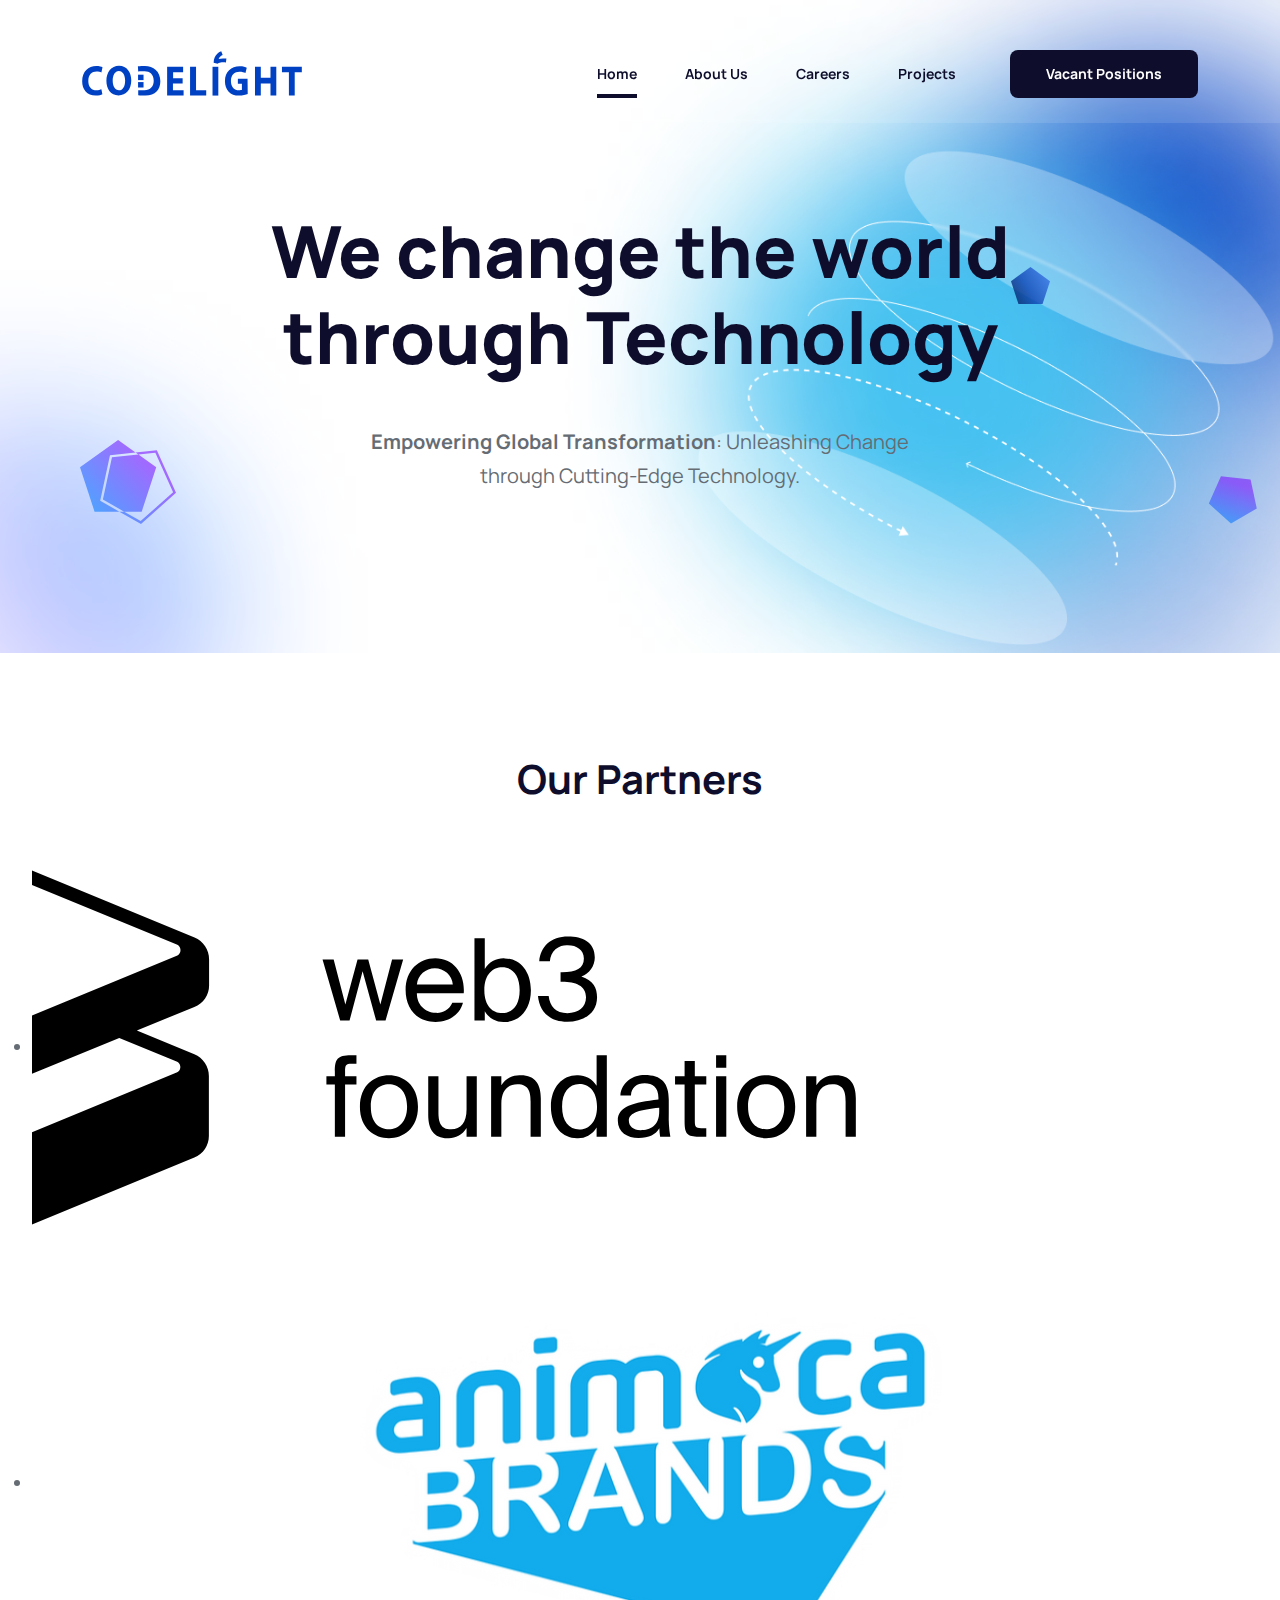
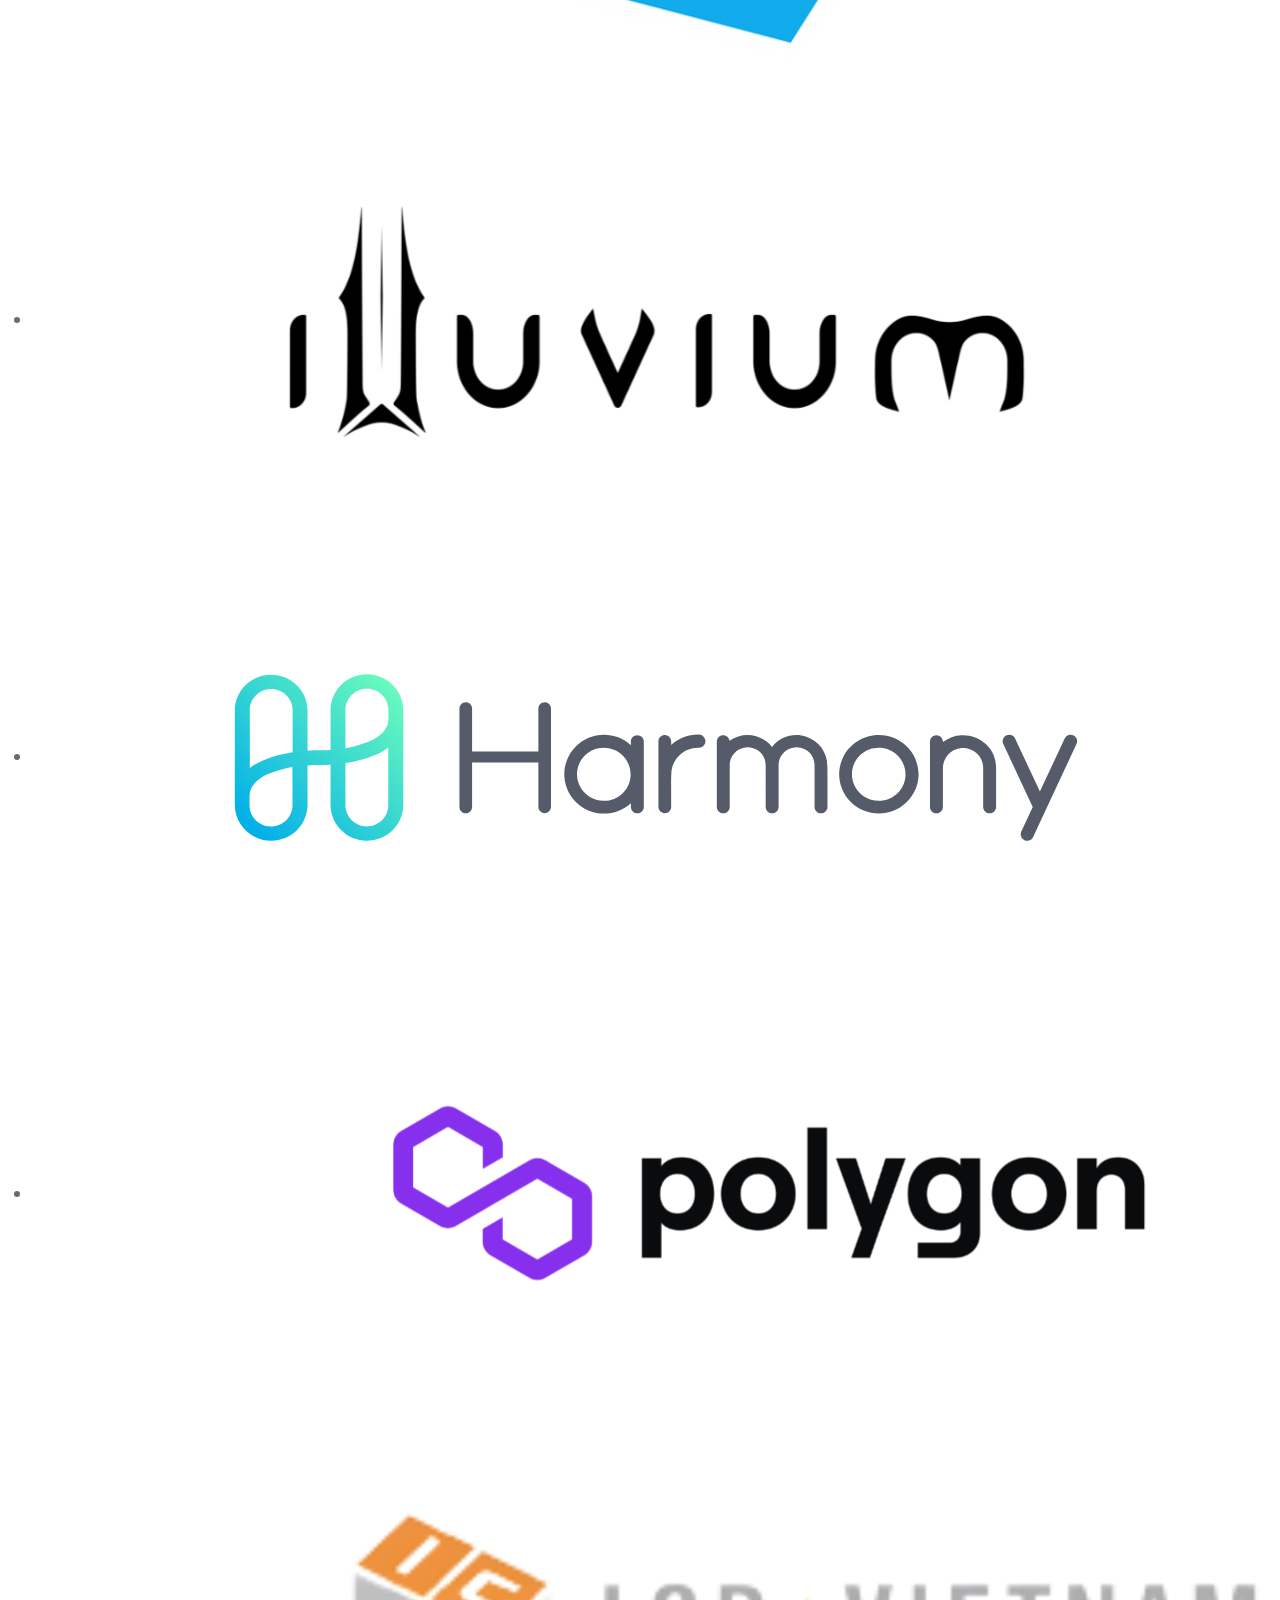
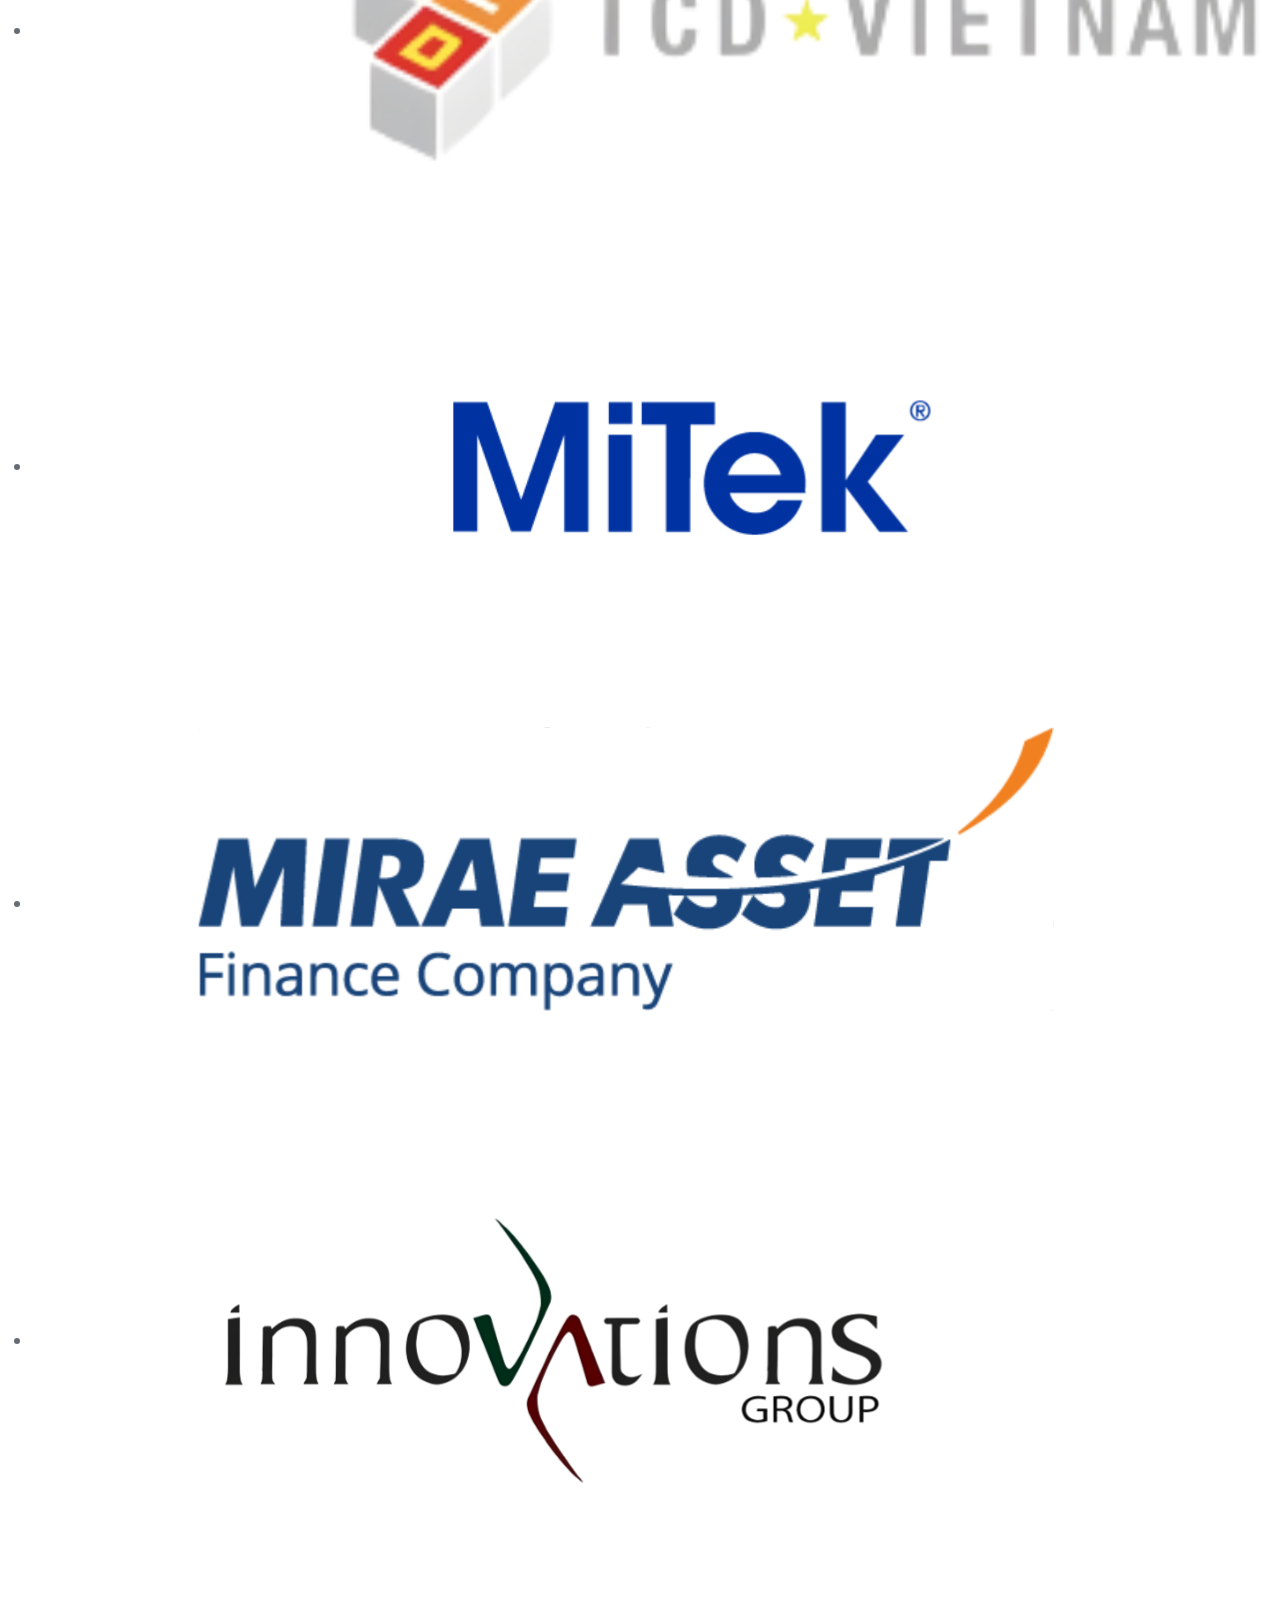
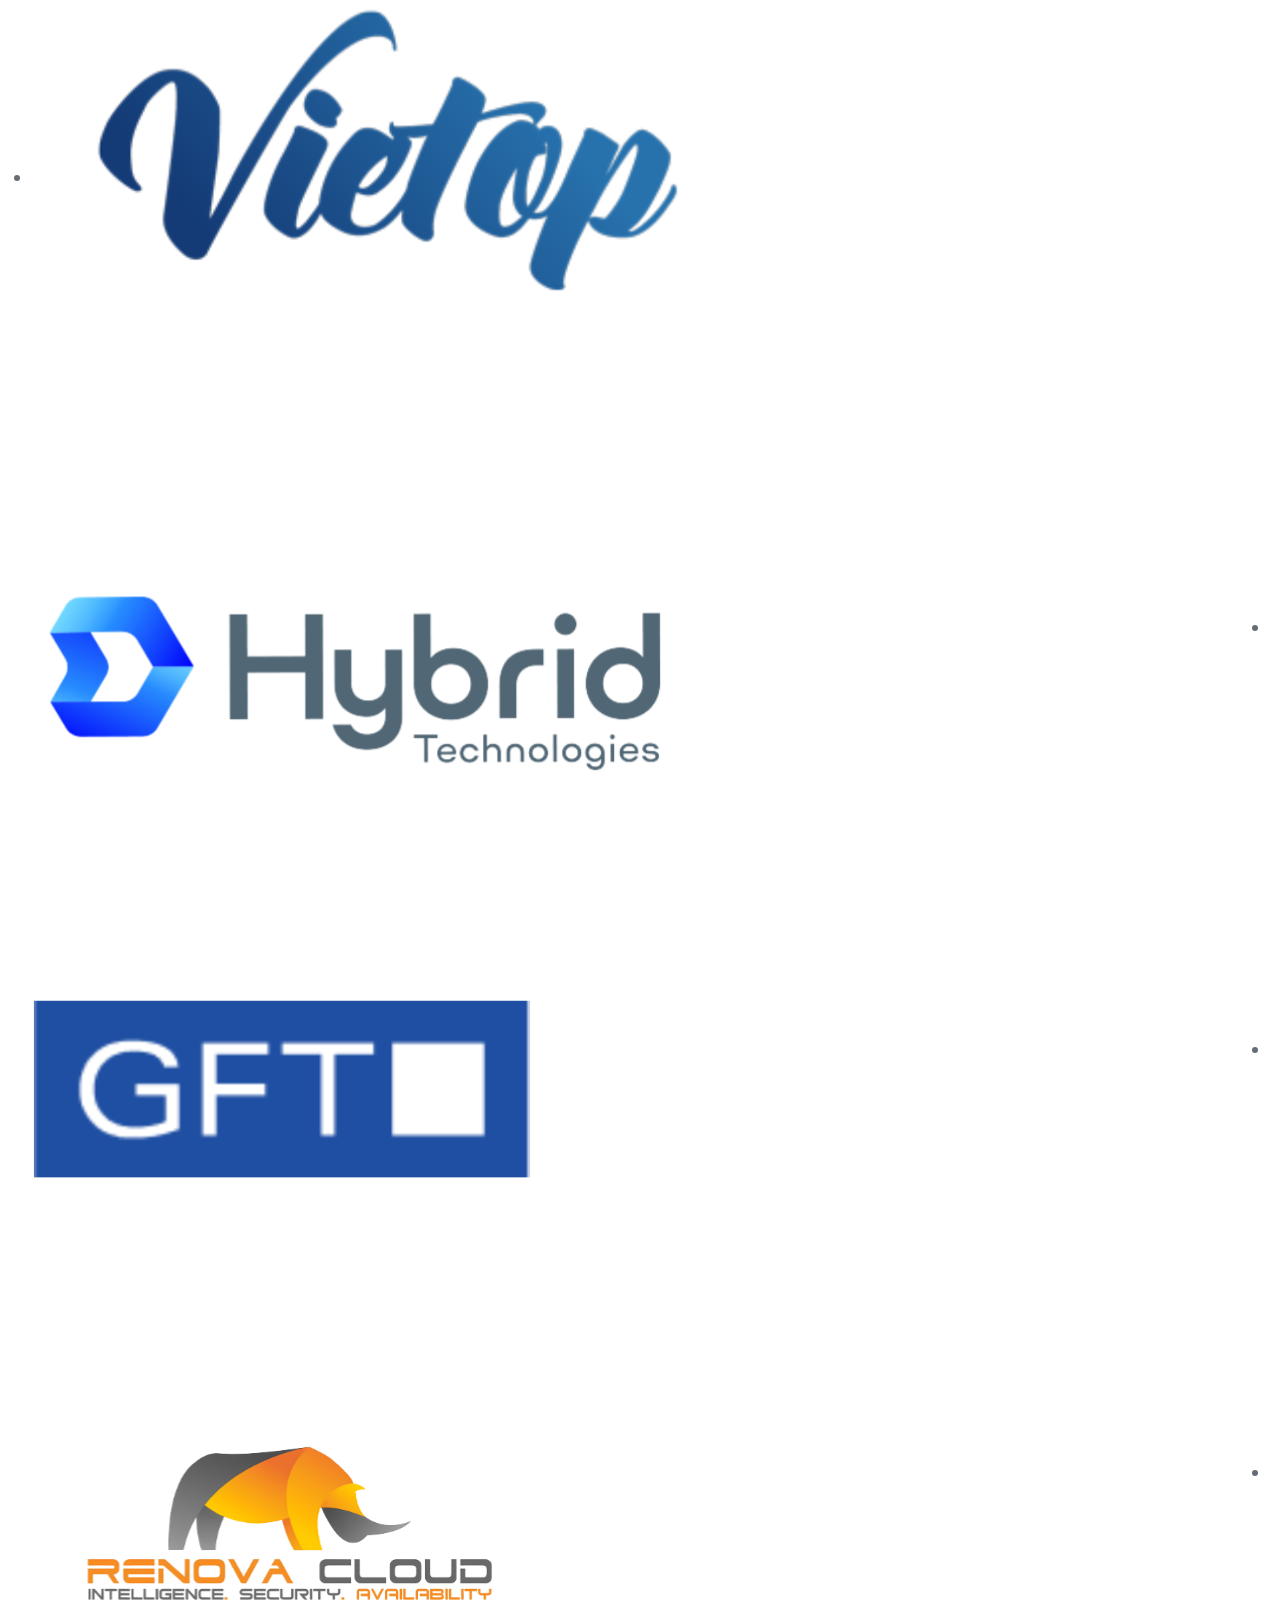
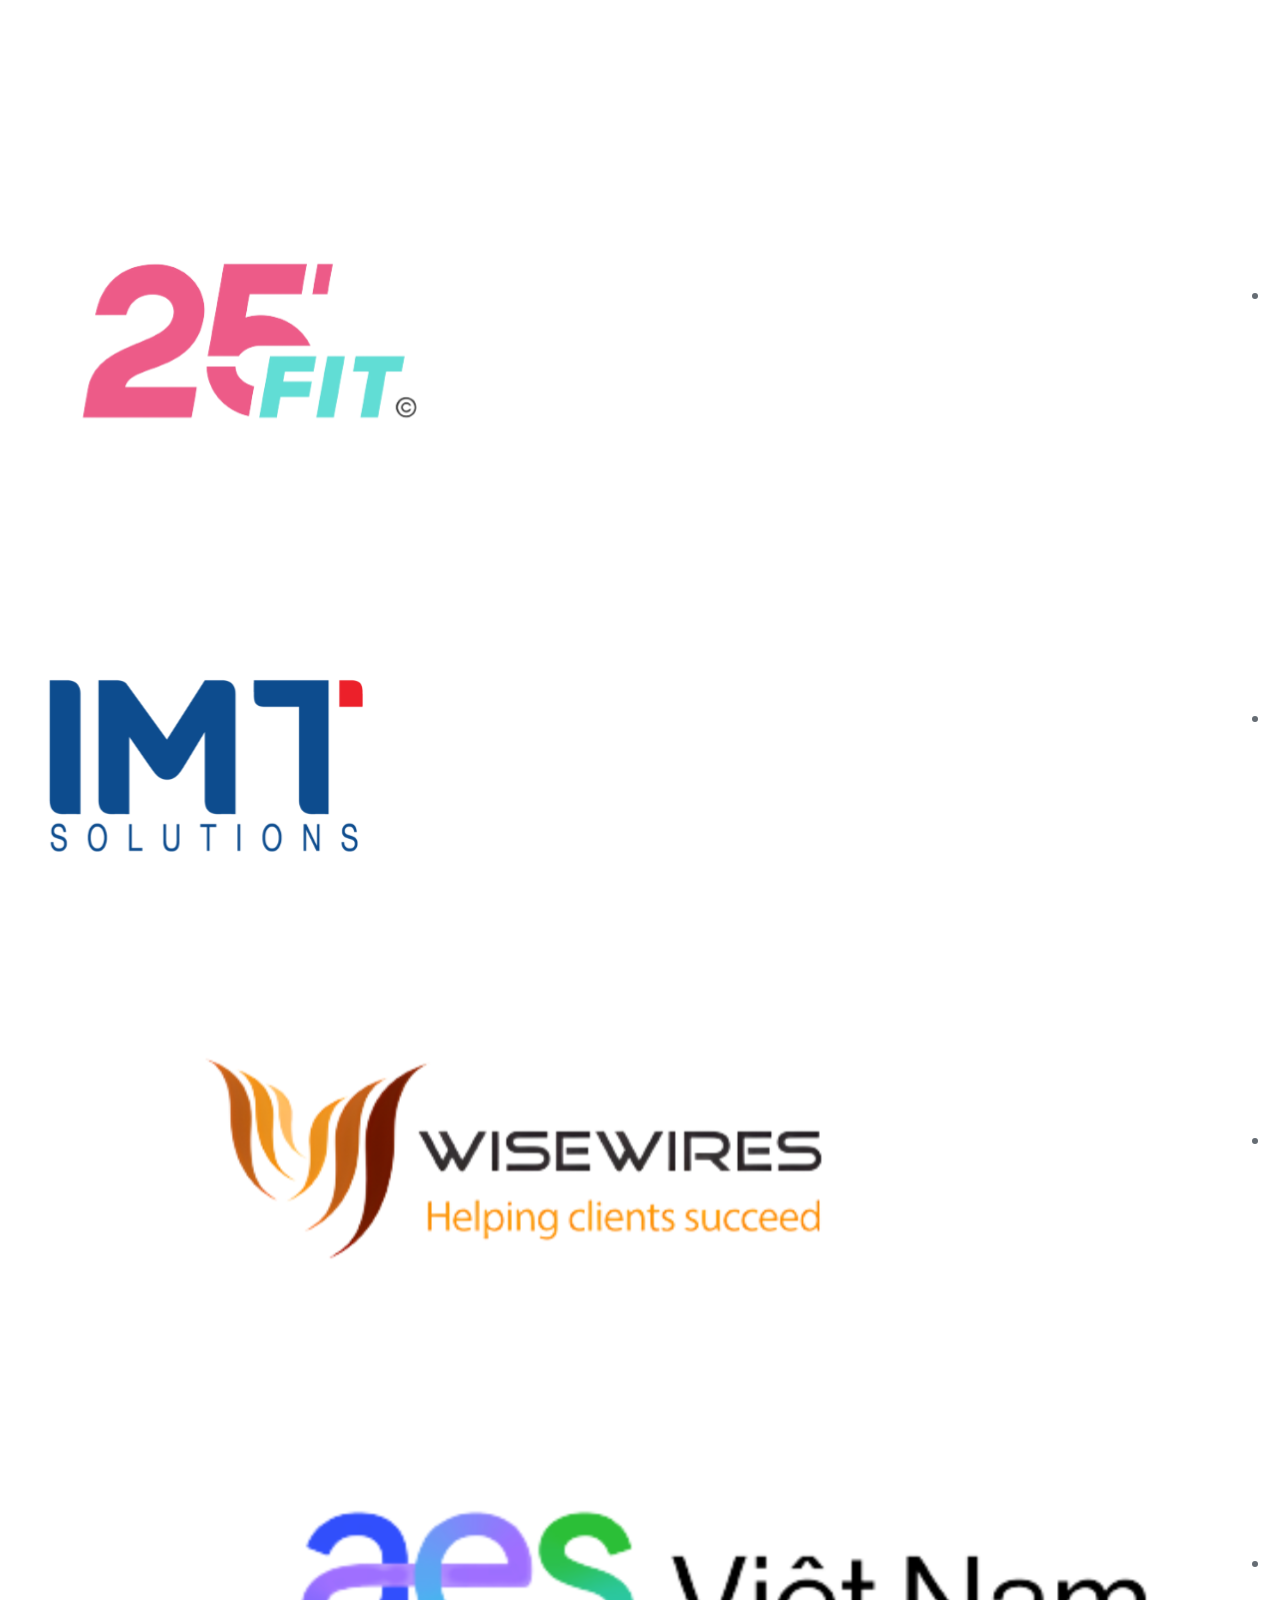
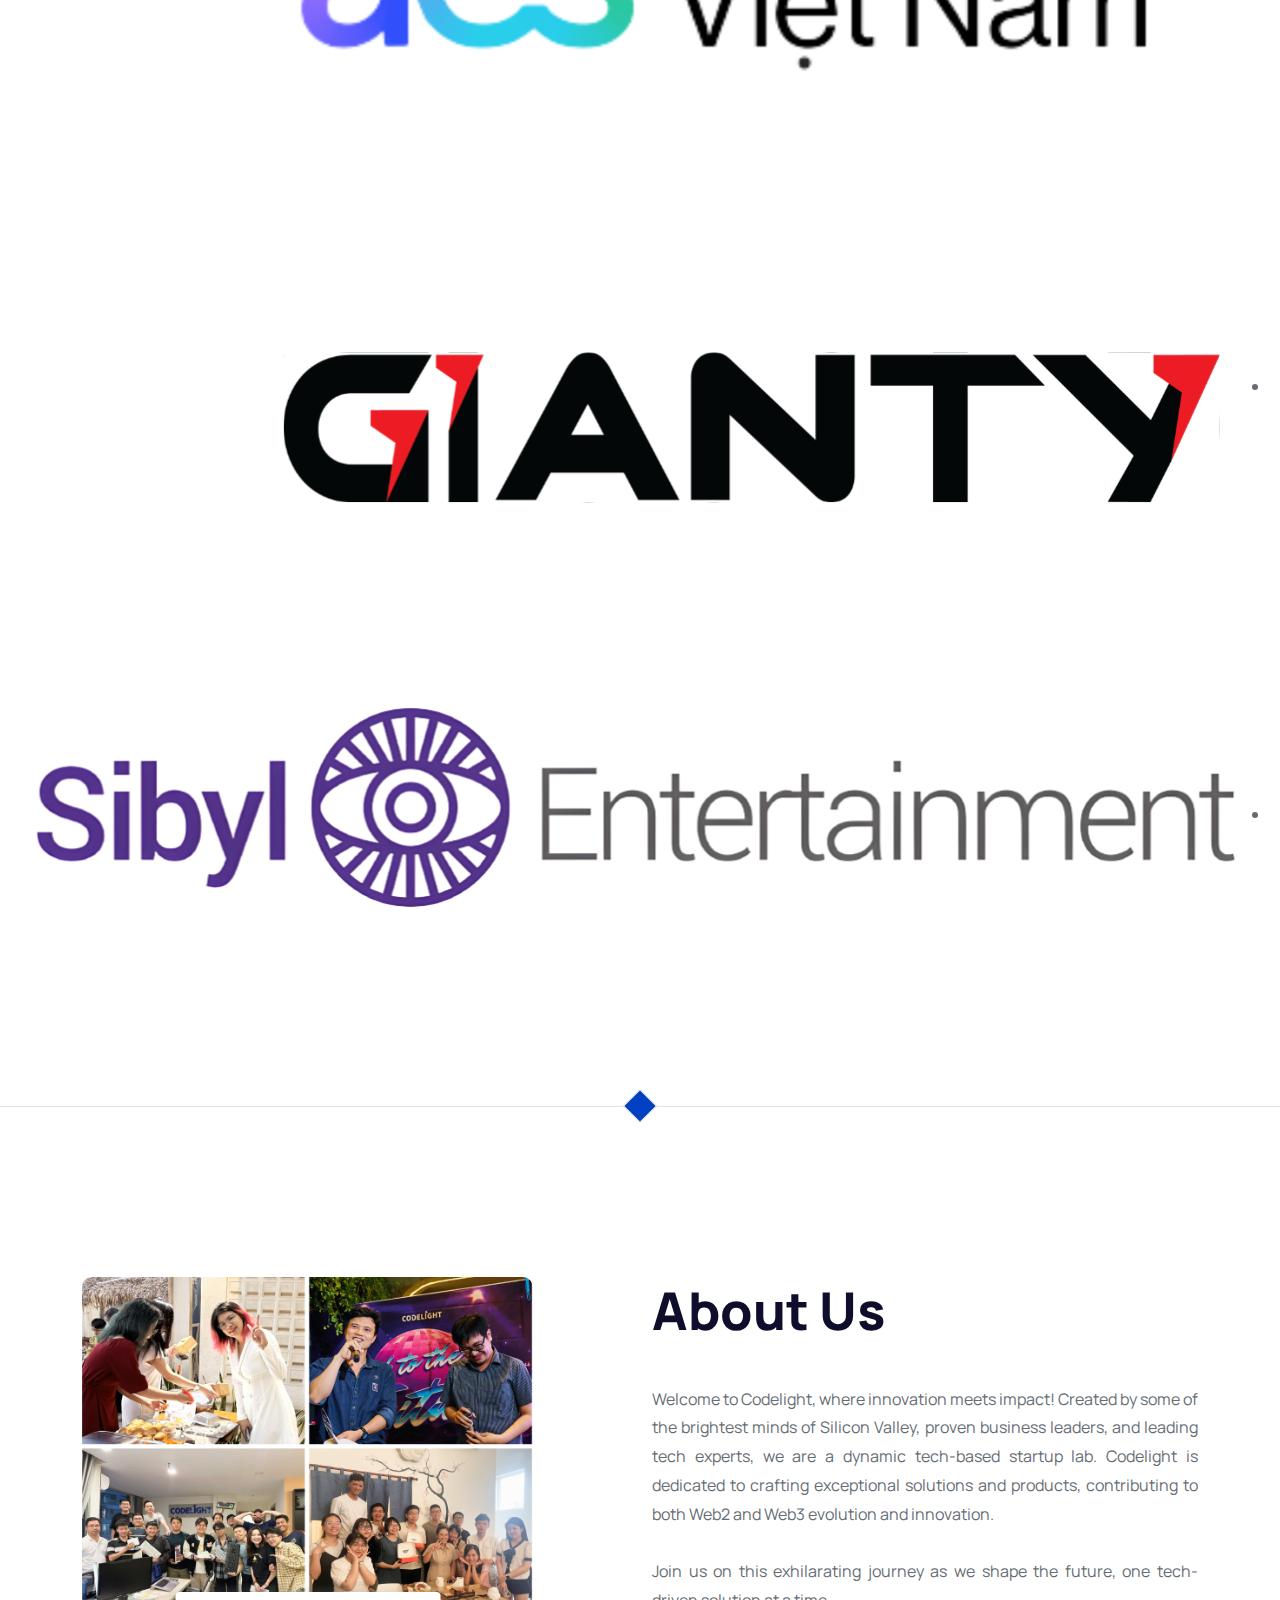
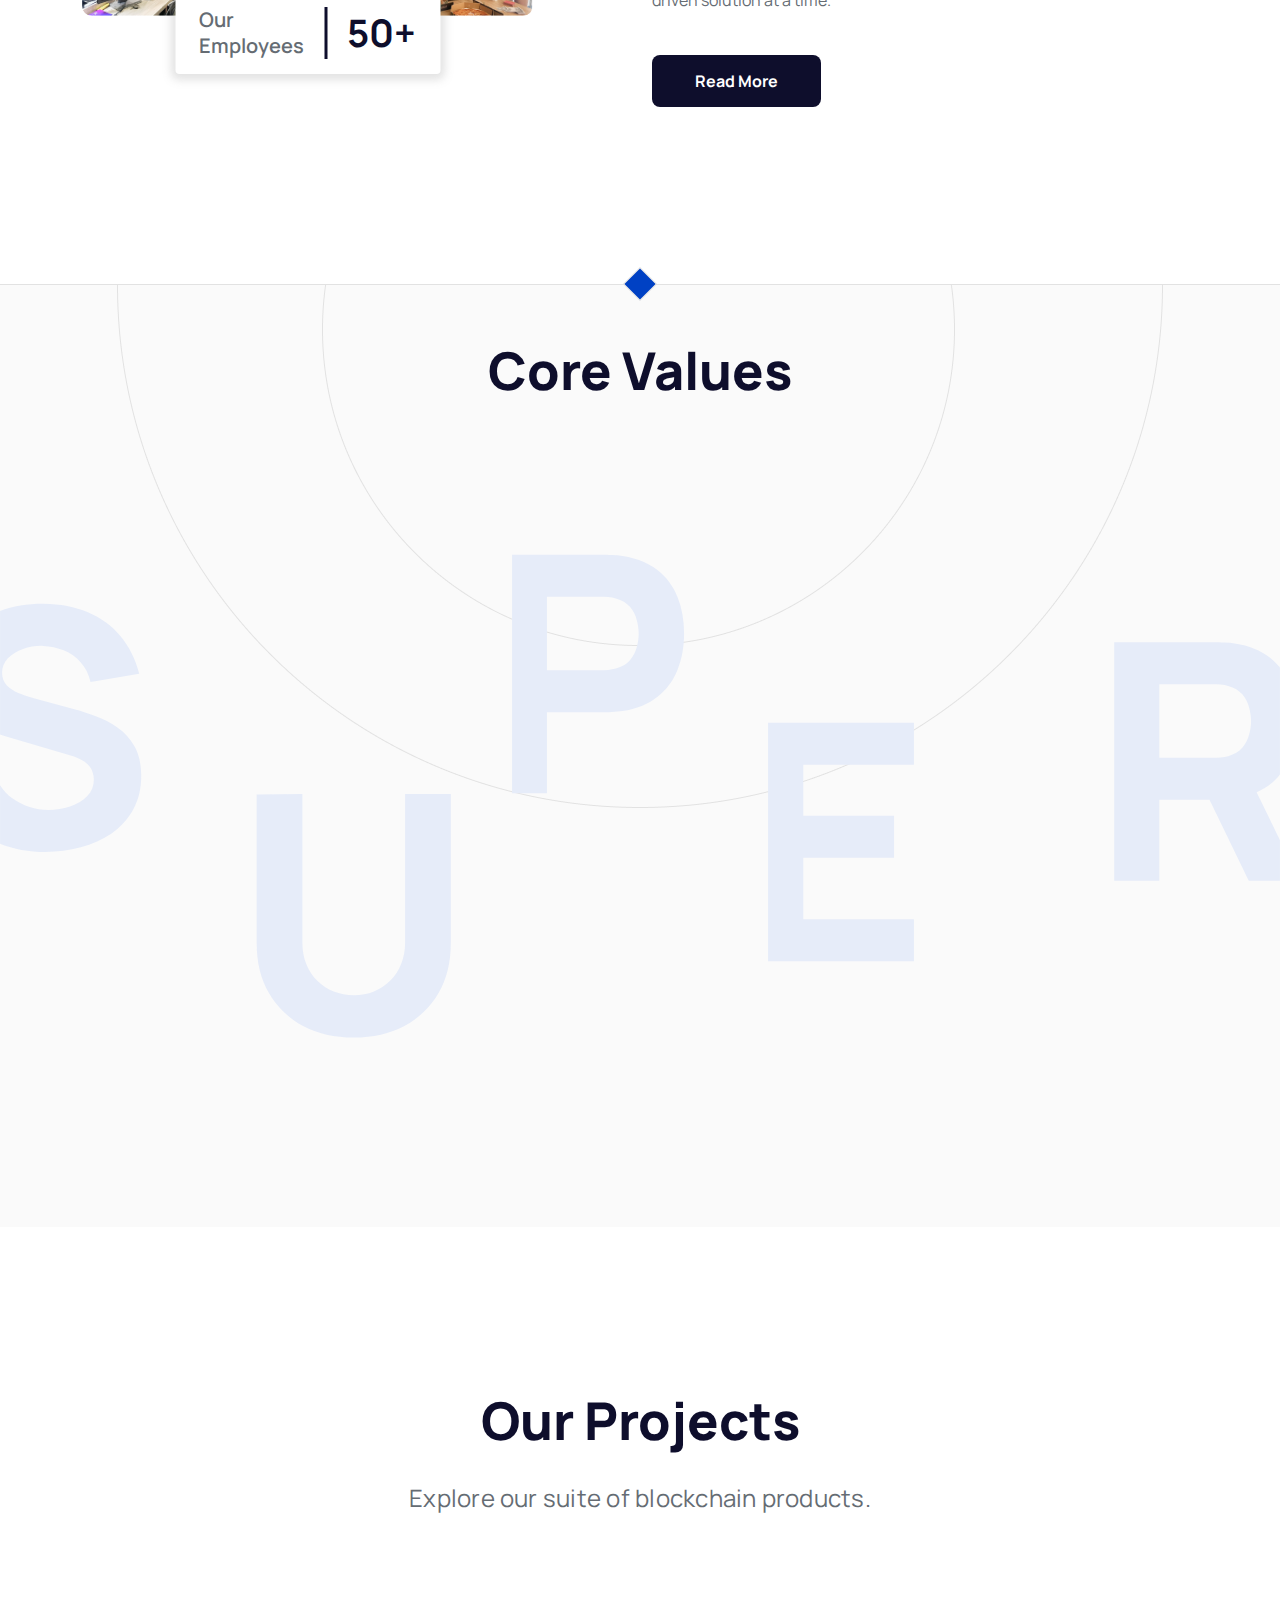
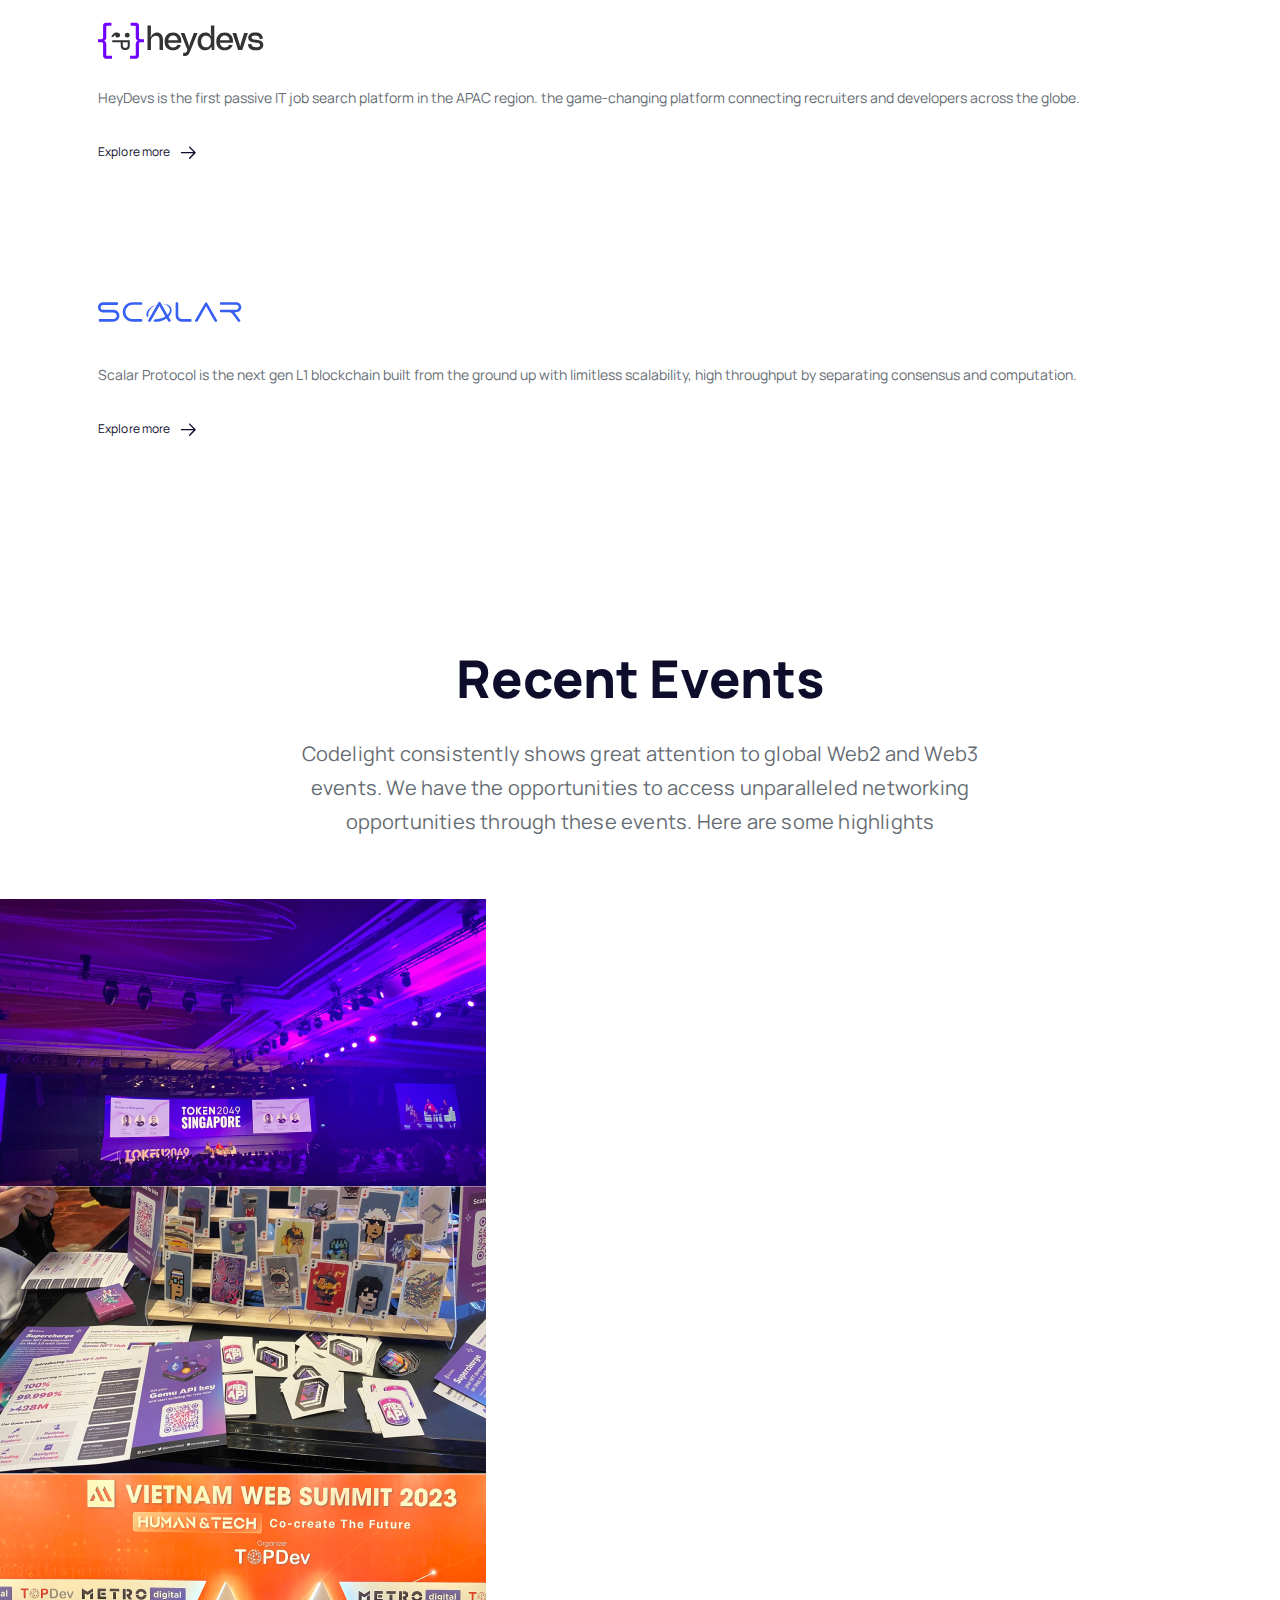
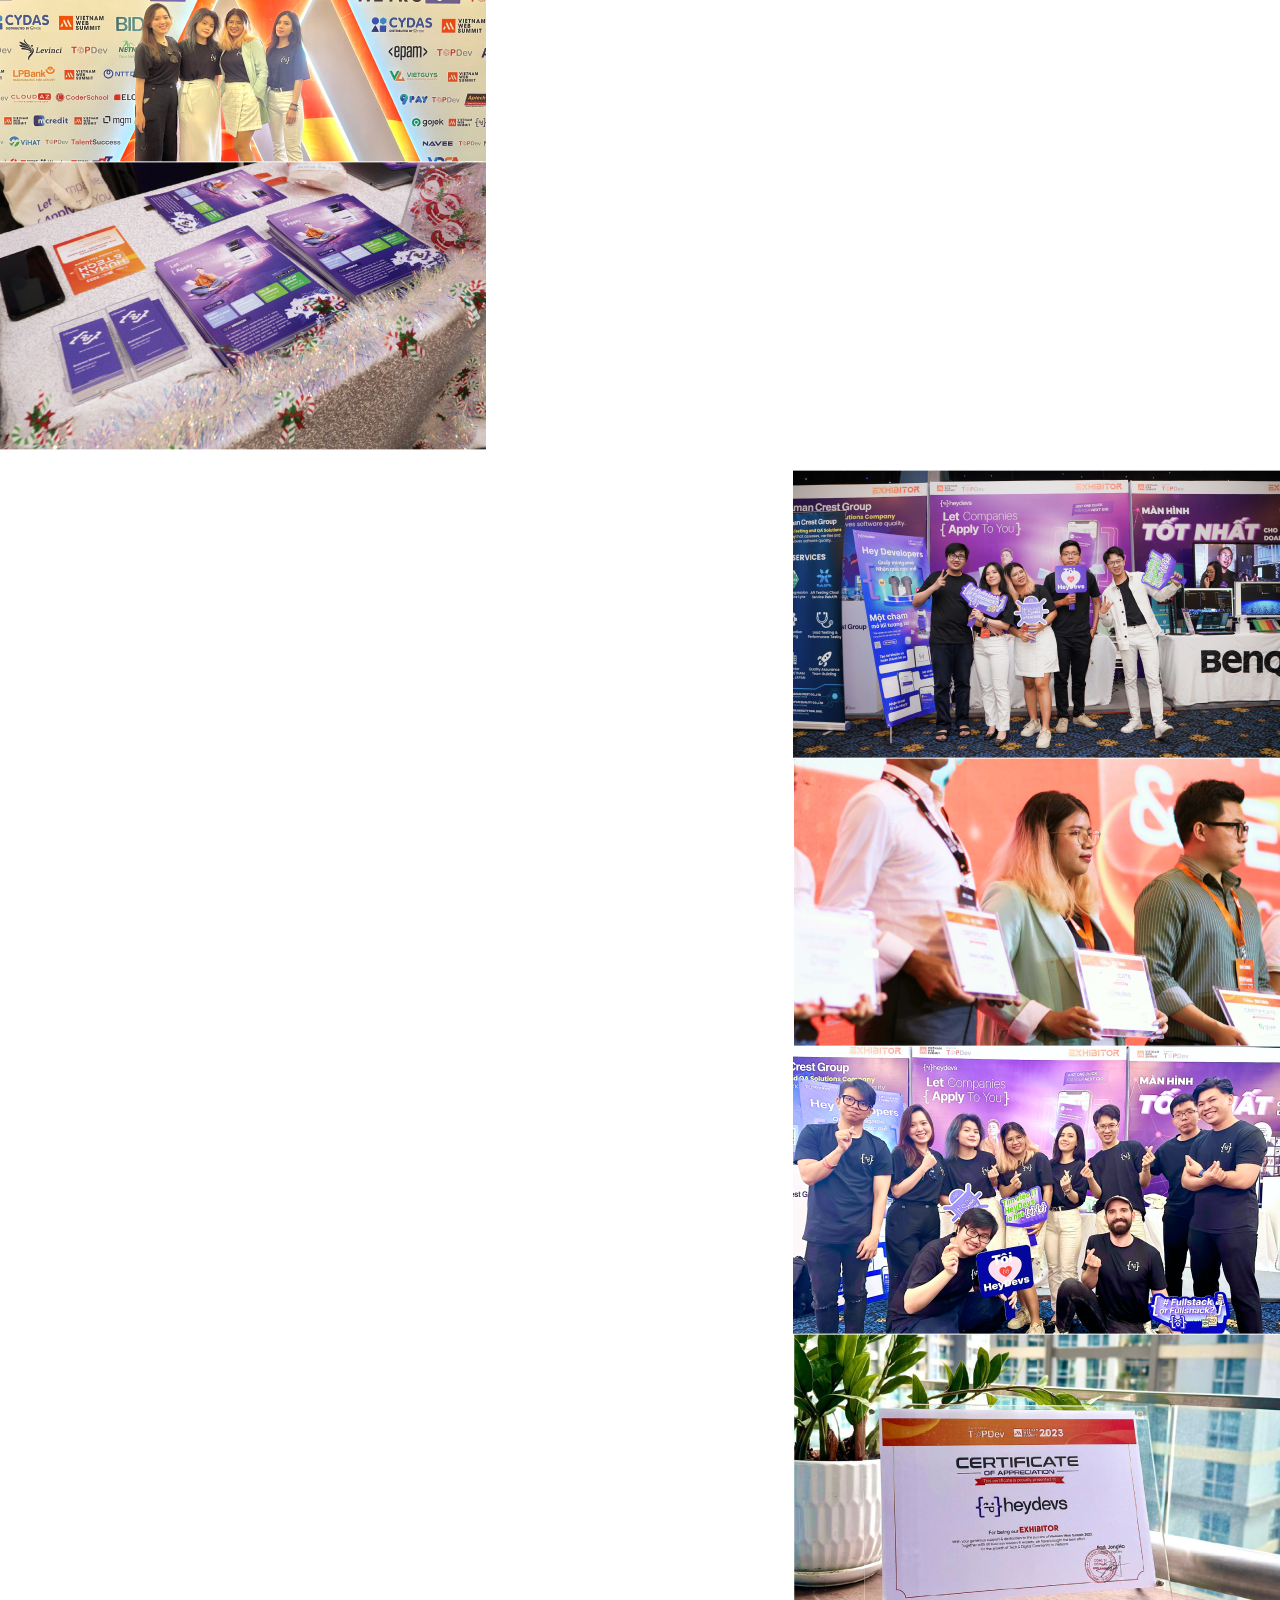
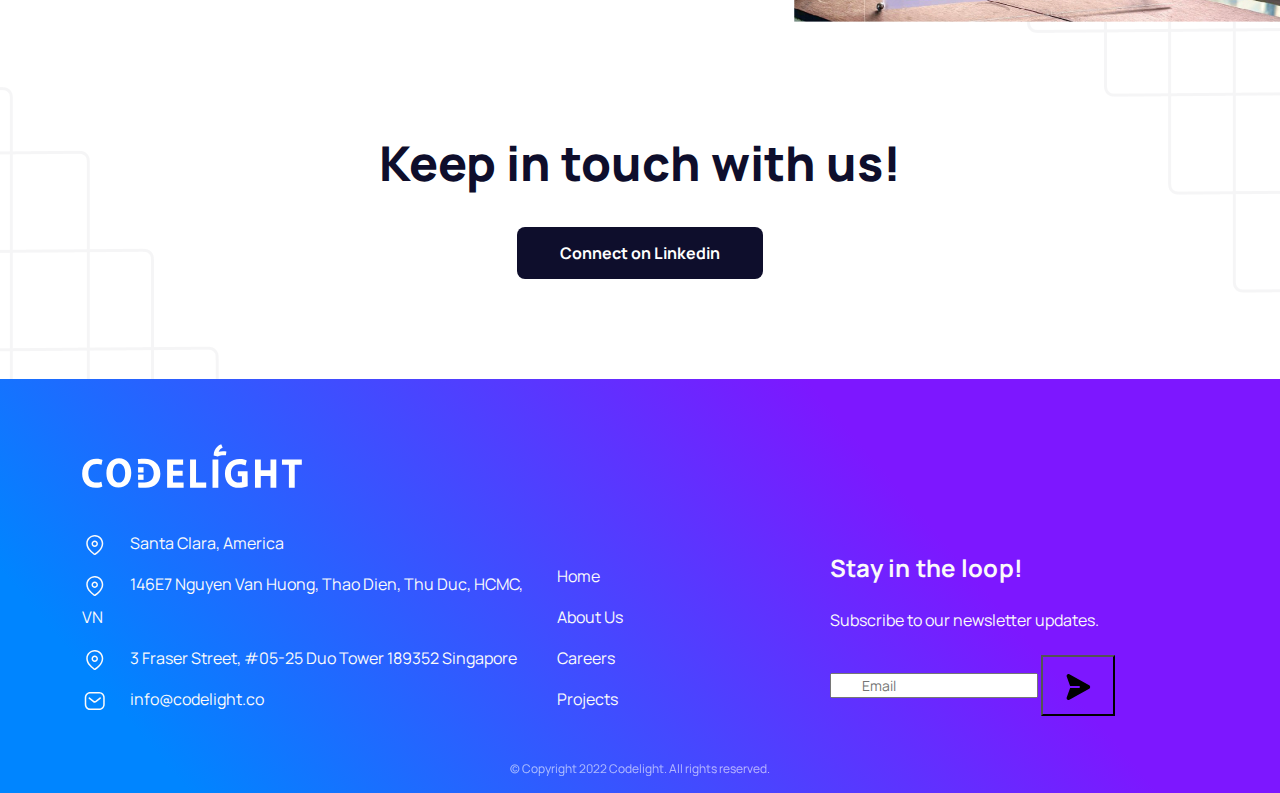
==== commit 8721d397: "remove chatbot" ====
--- a/index.html
+++ b/index.html
@@ -923,8 +923,7 @@
     </footer>
     <script src="https://cdn.jsdelivr.net/npm/bootstrap@5.1.3/dist/js/bootstrap.bundle.min.js"></script>
     <script src="https://cdnjs.cloudflare.com/ajax/libs/jquery/3.6.0/jquery.min.js"></script>
-    <div id="codelight-chatbot"></div>
-    <script src="assets/app-BHzbFObM.js"></script>
+
     <script src="assets/plugins/slick/slick.min.js"></script>
     <script src="assets/plugins/wow/wow.min.js"></script>
     <script src="assets/js/script.js"></script>
@@ -1048,5 +1047,18 @@
         });
       })(jQuery);
     </script>
+    <!-- <script src="https://ai-codelight.s3.amazonaws.com/cdn/codelight-chatbot.js"></script>
+    <script defer>
+      ChatBoxUI.initChatBoxUI({
+        primaryColor: "#07973c",
+        xAppCode: "QKuXRnXC08e5zm1U",
+        agentName: "Hello my friend",
+        agentAvatarUrl:
+          "https://ai-codelight.s3.ap-southeast-1.amazonaws.com/uploads/2e9d2ab7-61ba-488b-a6d7-f732d432410b.png",
+        gender: "MALE",
+        persona: "PROFESSIONAL",
+        greetingText: "Welcome to AI support. How can I help you today?",
+      });
+    </script> -->
   </body>
 </html>
